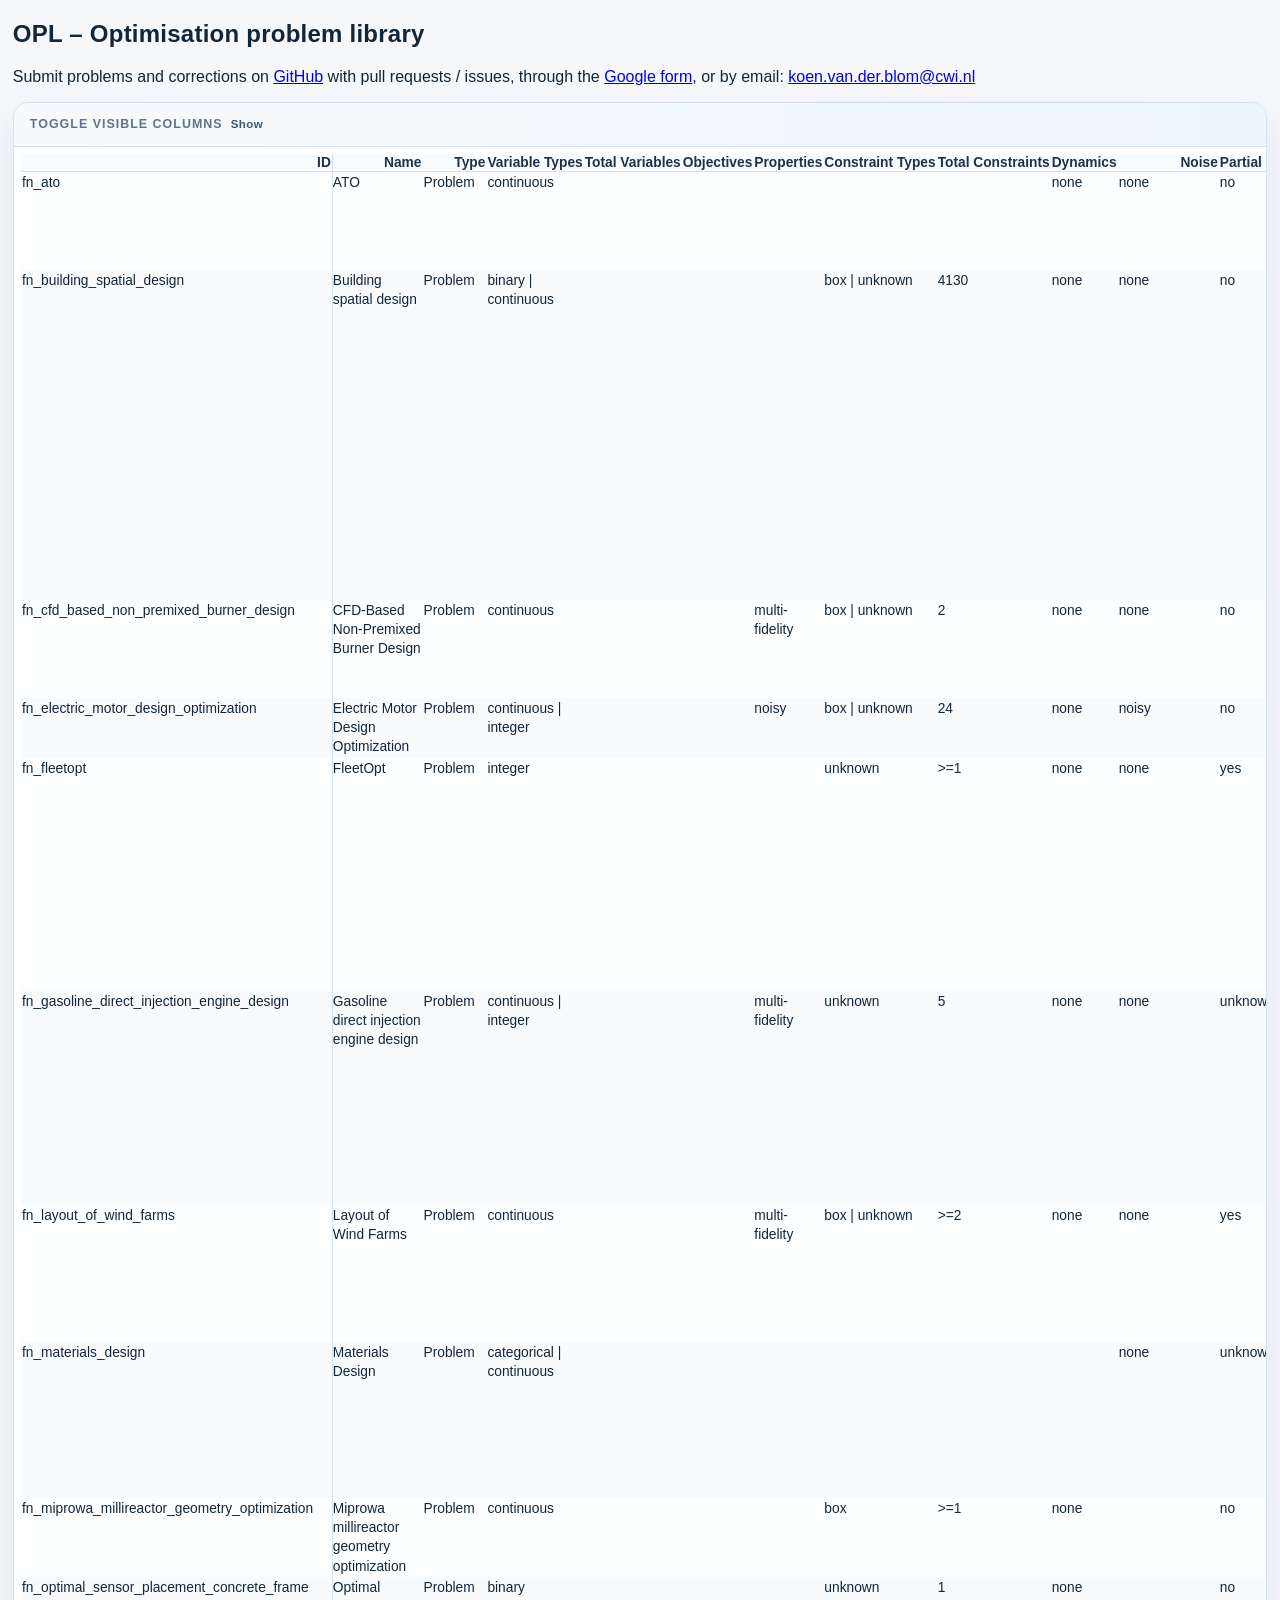
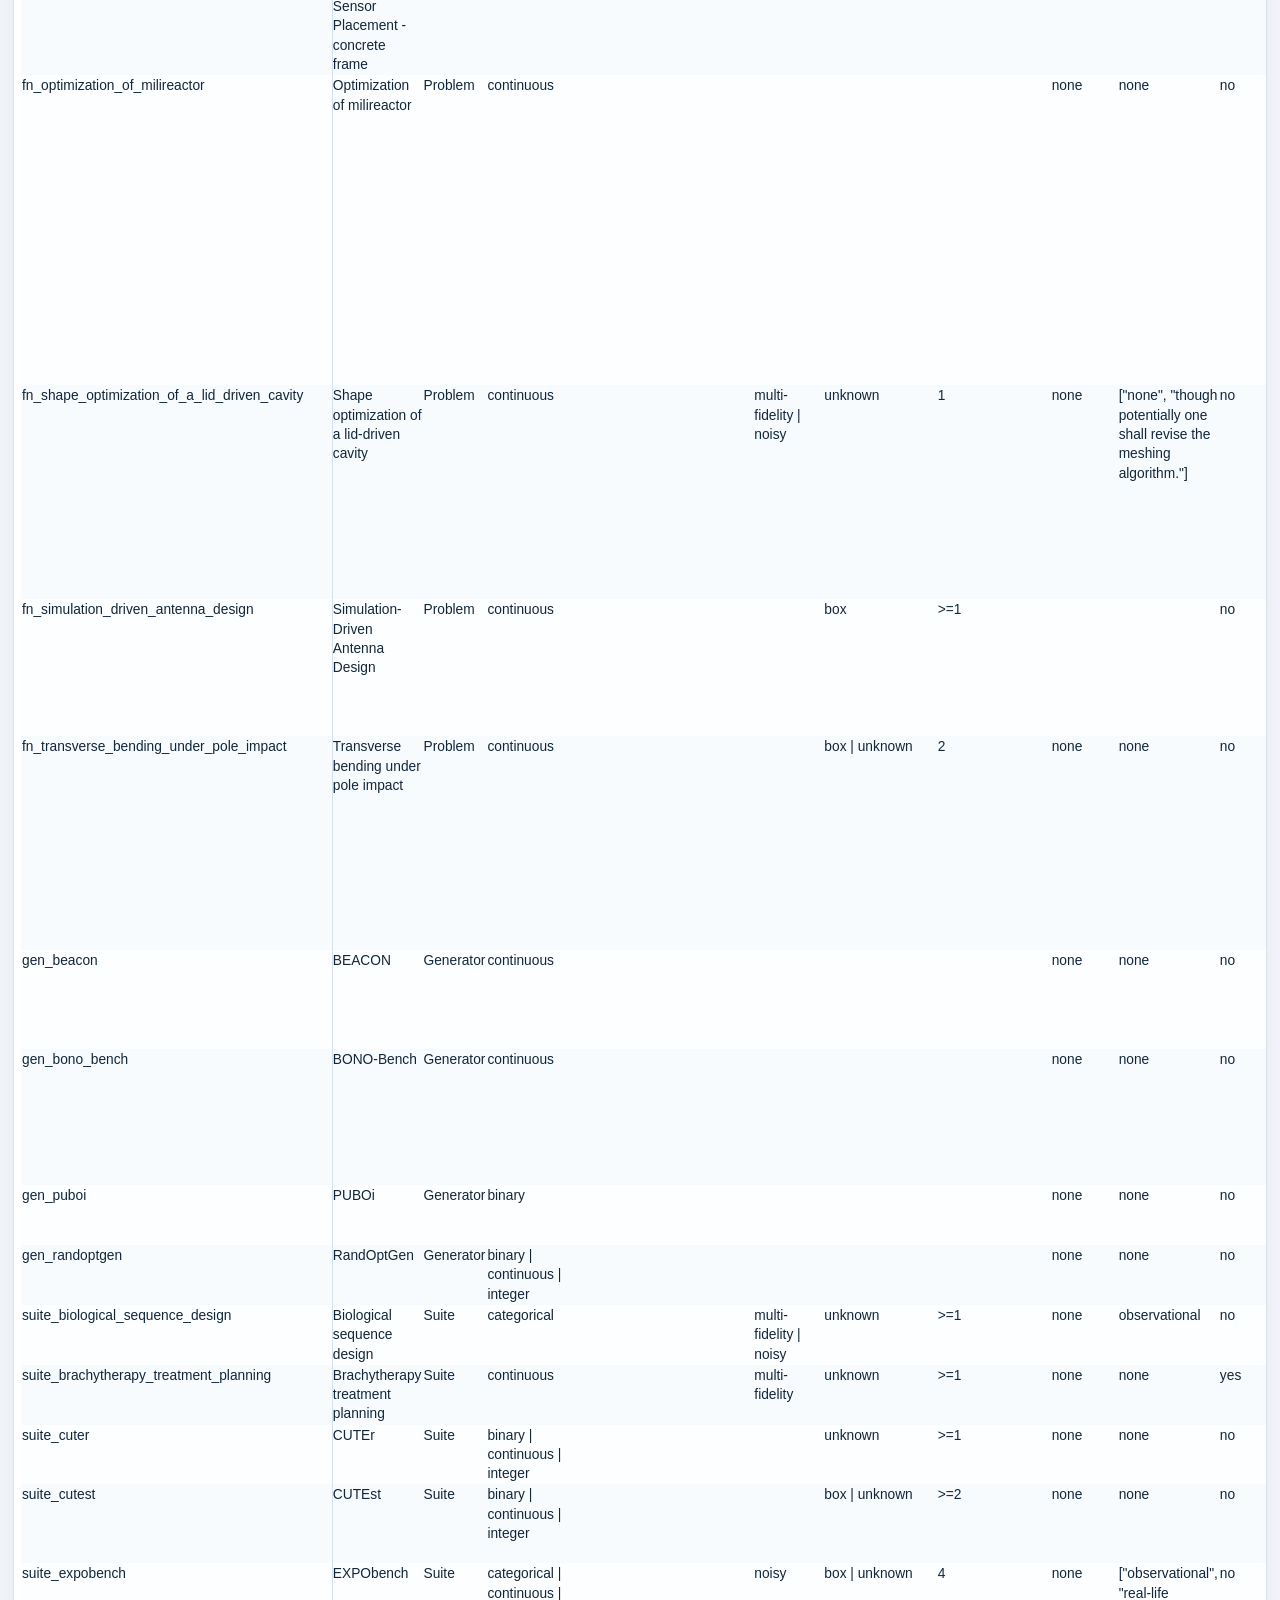
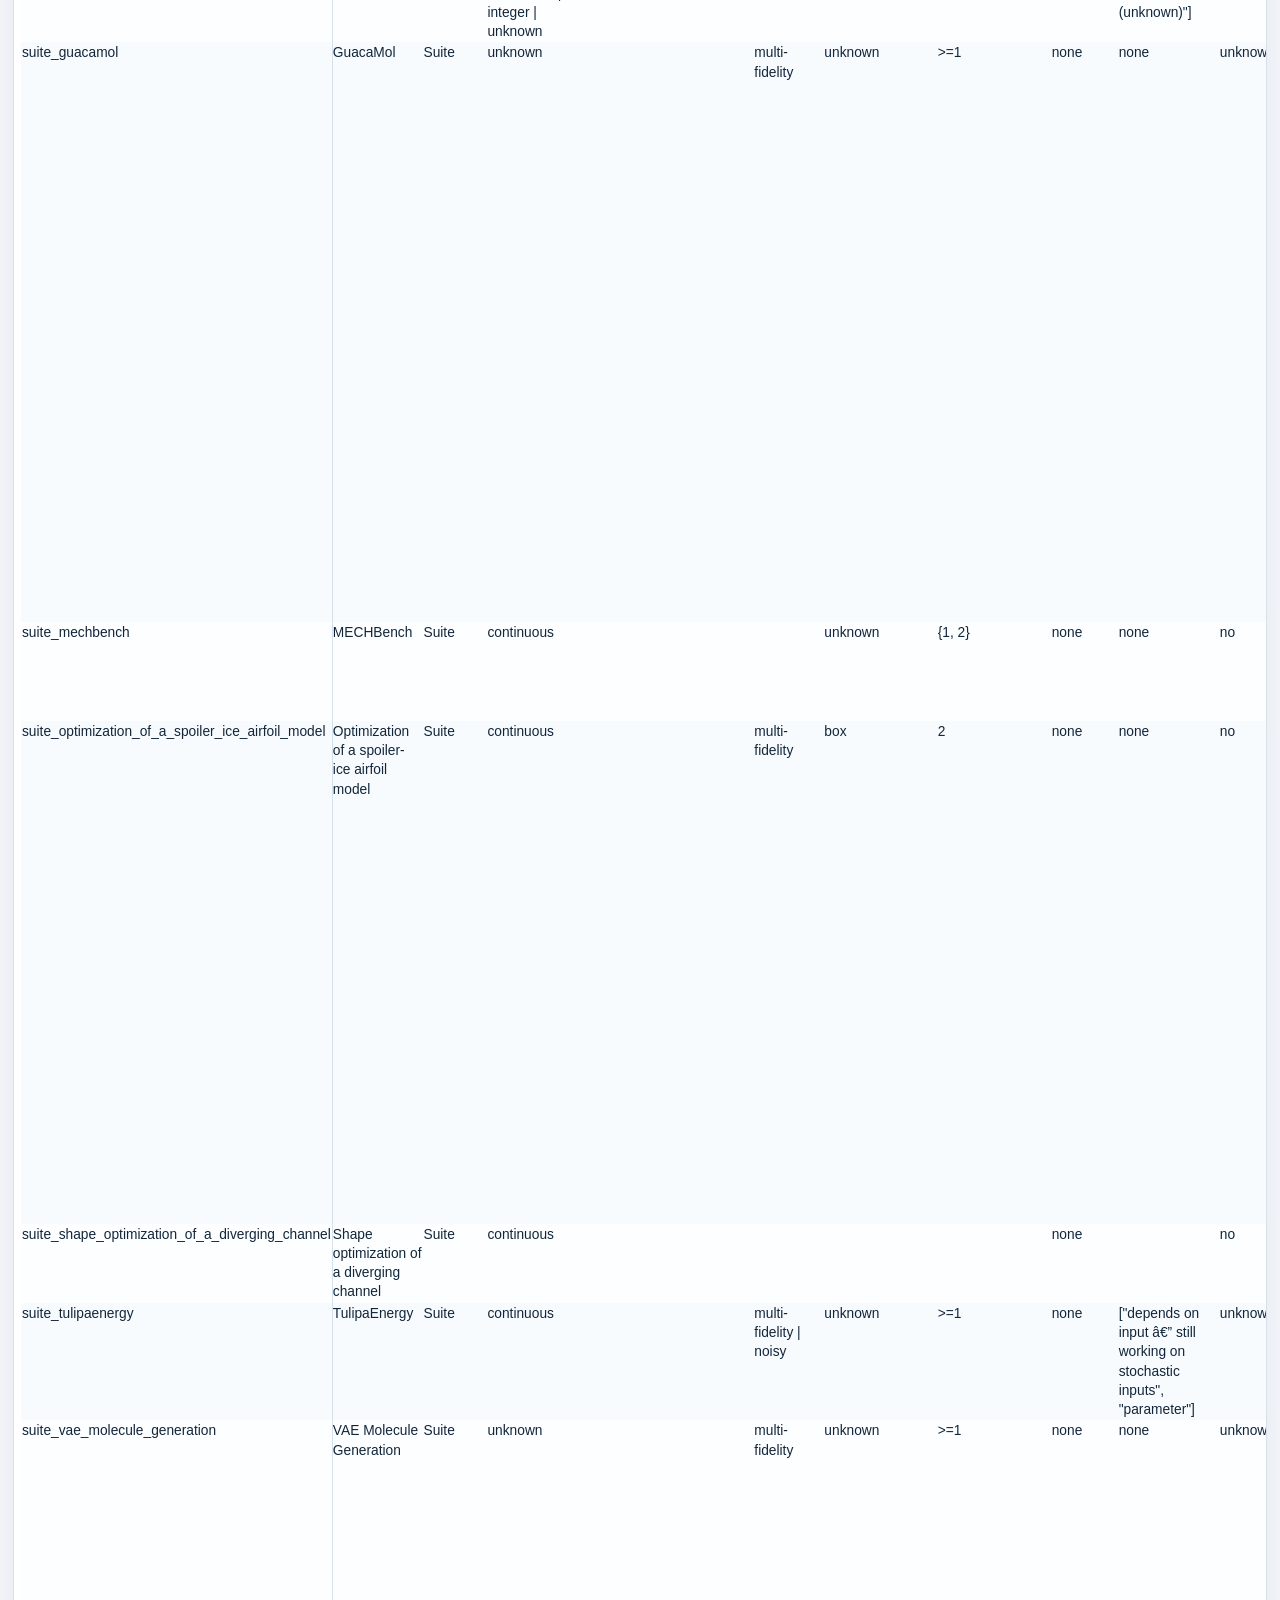
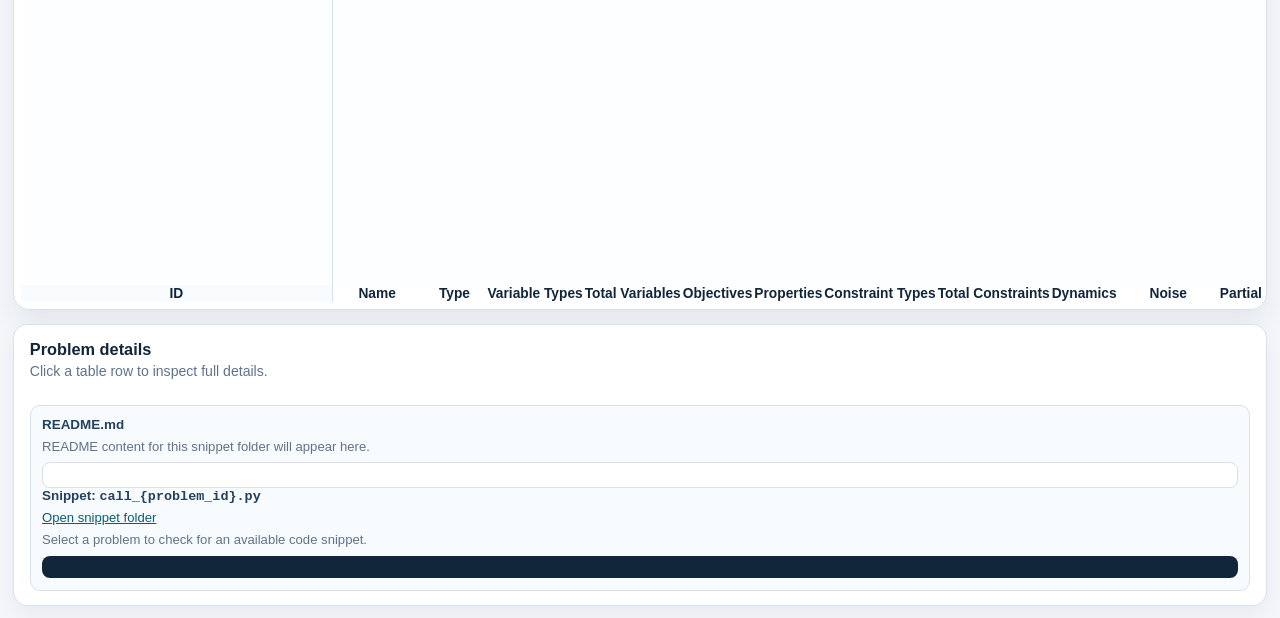
==== docs/index.html @ 95c5e818 "chore: Auto-update HTML files" ====
<!DOCTYPE html>
<html>
<head>
<link href="https://cdn.datatables.net/2.3.2/css/dataTables.dataTables.min.css" rel="stylesheet" integrity="sha384-gC2LYLqCExndkNE9hTLhmEXvk8ZgIf42nRengHFbC9uaws2Ho0TW+ENGe4w15AHy" crossorigin="anonymous">
<link rel="stylesheet" href="table_styles.css">

<script src="https://code.jquery.com/jquery-3.7.0.min.js" integrity="sha384-NXgwF8Kv9SSAr+jemKKcbvQsz+teULH/a5UNJvZc6kP47hZgl62M1vGnw6gHQhb1" crossorigin="anonymous"></script>
<script src="https://cdn.datatables.net/2.3.2/js/dataTables.min.js" integrity="sha384-RZEqG156bBQSxYY9lwjUz/nKVkqYj/QNK9dEjjyJ/EVTO7ndWwk6ZWEkvaKdRm/U" crossorigin="anonymous"></script>

<style>
    thead input {
        width: 100%;
        padding: 3px;
        box-sizing: border-box;
    }
</style>

</head>

<body>

<h2>OPL &ndash; Optimisation problem library</h2>

<p>
Submit problems and corrections on <a target="_blank" href="https://github.com/OpenOptimizationOrg/OPL/">GitHub</a> with pull requests / issues, through the <a target="_blank" href="https://docs.google.com/forms/d/e/1FAIpQLSehQp24AuFAH2j9jizDhq8K_BYgNGMKXWTMu6s-2RwEJrK59Q/viewform">Google form</a>, or by email: <a href="mailto:koen.van.der.blom@cwi.nl" itemprop="email">koen.van.der.blom@cwi.nl</a>
</p>
<section class="table-shell">
    <div class="table-toolbar">
        <details class="column-toolbar-disclosure">
            <summary class="toolbar-title">Toggle Visible Columns</summary>
            <div class="toolbar-actions">
                <button type="button" class="toolbar-btn" id="show-all-columns">Show all</button>
                <button type="button" class="toolbar-btn" id="hide-all-columns">Hide all</button>
            </div>
            <div class="column-controls">
                <label class="column-chip"><input class="col-toggle" type="checkbox" data-column="0"><span>ID</span></label><label class="column-chip"><input class="col-toggle" type="checkbox" data-column="1" checked><span>Name</span></label><label class="column-chip"><input class="col-toggle" type="checkbox" data-column="2" checked><span>Type</span></label><label class="column-chip"><input class="col-toggle" type="checkbox" data-column="3" checked><span>Variable Types</span></label><label class="column-chip"><input class="col-toggle" type="checkbox" data-column="4" checked><span>Total Variables</span></label><label class="column-chip"><input class="col-toggle" type="checkbox" data-column="5" checked><span>Objectives</span></label><label class="column-chip"><input class="col-toggle" type="checkbox" data-column="6" checked><span>Properties</span></label><label class="column-chip"><input class="col-toggle" type="checkbox" data-column="7" checked><span>Constraint Types</span></label><label class="column-chip"><input class="col-toggle" type="checkbox" data-column="8" checked><span>Total Constraints</span></label><label class="column-chip"><input class="col-toggle" type="checkbox" data-column="9" checked><span>Dynamics</span></label><label class="column-chip"><input class="col-toggle" type="checkbox" data-column="10" checked><span>Noise</span></label><label class="column-chip"><input class="col-toggle" type="checkbox" data-column="11" checked><span>Partial Evaluations</span></label><label class="column-chip"><input class="col-toggle" type="checkbox" data-column="12" checked><span>Independent Objectives</span></label><label class="column-chip"><input class="col-toggle" type="checkbox" data-column="13" checked><span>Fidelity Levels</span></label><label class="column-chip"><input class="col-toggle" type="checkbox" data-column="14"><span>Full Name</span></label><label class="column-chip"><input class="col-toggle" type="checkbox" data-column="15"><span>Description</span></label><label class="column-chip"><input class="col-toggle" type="checkbox" data-column="16"><span>Tags</span></label><label class="column-chip"><input class="col-toggle" type="checkbox" data-column="17"><span>References</span></label><label class="column-chip"><input class="col-toggle" type="checkbox" data-column="18"><span>Implementations</span></label><label class="column-chip"><input class="col-toggle" type="checkbox" data-column="19"><span>Modality</span></label><label class="column-chip"><input class="col-toggle" type="checkbox" data-column="20"><span>Evaluation Time</span></label><label class="column-chip"><input class="col-toggle" type="checkbox" data-column="21"><span>Examples</span></label><label class="column-chip"><input class="col-toggle" type="checkbox" data-column="22"><span>Source</span></label><label class="column-chip"><input class="col-toggle" type="checkbox" data-column="23"><span>Binary Vars</span></label><label class="column-chip"><input class="col-toggle" type="checkbox" data-column="24"><span>Categorical Vars</span></label><label class="column-chip"><input class="col-toggle" type="checkbox" data-column="25"><span>Continuous Vars</span></label><label class="column-chip"><input class="col-toggle" type="checkbox" data-column="26"><span>Integer Vars</span></label><label class="column-chip"><input class="col-toggle" type="checkbox" data-column="27"><span>Implementation Names</span></label><label class="column-chip"><input class="col-toggle" type="checkbox" data-column="28"><span>Implementation Languages</span></label><label class="column-chip"><input class="col-toggle" type="checkbox" data-column="29"><span>Implementation Evaluation Times</span></label><label class="column-chip"><input class="col-toggle" type="checkbox" data-column="30"><span>Implementation Links</span></label><label class="column-chip"><input class="col-toggle" type="checkbox" data-column="31"><span>Implementation Descriptions</span></label><label class="column-chip"><input class="col-toggle" type="checkbox" data-column="32"><span>Implementation Requirements</span></label><label class="column-chip"><input class="col-toggle" type="checkbox" data-column="33"><span>Hard Box Constraints</span></label><label class="column-chip"><input class="col-toggle" type="checkbox" data-column="34"><span>Soft Box Constraints</span></label><label class="column-chip"><input class="col-toggle" type="checkbox" data-column="35"><span>Hard Linear Constraints</span></label><label class="column-chip"><input class="col-toggle" type="checkbox" data-column="36"><span>Soft Linear Constraints</span></label><label class="column-chip"><input class="col-toggle" type="checkbox" data-column="37"><span>Hard Function Constraints</span></label><label class="column-chip"><input class="col-toggle" type="checkbox" data-column="38"><span>Soft Function Constraints</span></label>
            </div>
        </details>
    </div>
    <div class="table-wrap">
        <table class="dataframe display compact display styled-table" id="problems">
  <thead>
    <tr style="text-align: right;">
      <th>ID</th>
      <th>Name</th>
      <th>Type</th>
      <th>Variable Types</th>
      <th>Total Variables</th>
      <th>Objectives</th>
      <th>Properties</th>
      <th>Constraint Types</th>
      <th>Total Constraints</th>
      <th>Dynamics</th>
      <th>Noise</th>
      <th>Partial Evaluations</th>
      <th>Independent Objectives</th>
      <th>Fidelity Levels</th>
      <th>Full Name</th>
      <th>Description</th>
      <th>Tags</th>
      <th>References</th>
      <th>Implementations</th>
      <th>Modality</th>
      <th>Evaluation Time</th>
      <th>Examples</th>
      <th>Source</th>
      <th>Binary Vars</th>
      <th>Categorical Vars</th>
      <th>Continuous Vars</th>
      <th>Integer Vars</th>
      <th>Implementation Names</th>
      <th>Implementation Languages</th>
      <th>Implementation Evaluation Times</th>
      <th>Implementation Links</th>
      <th>Implementation Descriptions</th>
      <th>Implementation Requirements</th>
      <th>Hard Box Constraints</th>
      <th>Soft Box Constraints</th>
      <th>Hard Linear Constraints</th>
      <th>Soft Linear Constraints</th>
      <th>Hard Function Constraints</th>
      <th>Soft Function Constraints</th>
    </tr>
  </thead>
  <tbody>
    <tr data-problem-id="fn_ato">
      <td>fn_ato</td>
      <td>ATO</td>
      <td>Problem</td>
      <td>continuous</td>
      <td></td>
      <td></td>
      <td></td>
      <td></td>
      <td></td>
      <td>none</td>
      <td>none</td>
      <td>no</td>
      <td></td>
      <td>1</td>
      <td></td>
      <td>Parameters of the Modules of the Automatic Train Operation should be optimized. The parameters are continuous with different ranges. There are two objectives (minimizing energy consumption, minimizing driving duration.</td>
      <td></td>
      <td></td>
      <td></td>
      <td>unimodal</td>
      <td></td>
      <td></td>
      <td>real-world</td>
      <td></td>
      <td></td>
      <td></td>
      <td></td>
      <td></td>
      <td></td>
      <td></td>
      <td></td>
      <td></td>
      <td></td>
      <td></td>
      <td></td>
      <td></td>
      <td></td>
      <td></td>
      <td></td>
    </tr>
    <tr data-problem-id="fn_building_spatial_design">
      <td>fn_building_spatial_design</td>
      <td>Building spatial design</td>
      <td>Problem</td>
      <td>binary | continuous</td>
      <td></td>
      <td></td>
      <td></td>
      <td>box | unknown</td>
      <td>4130</td>
      <td>none</td>
      <td>none</td>
      <td>no</td>
      <td></td>
      <td>1</td>
      <td>Building spatial design</td>
      <td>Optimise the spatial layout of a building to: minimise energy consumption for climate control, and minimise the strain on the structure</td>
      <td></td>
      <td>Building spatial design, <a href="https://hdl.handle.net/1887/81789">https://hdl.handle.net/1887/81789</a></td>
      <td>impl_building_spatial_design</td>
      <td></td>
      <td>["Roughly 1 second per evaluation for the smallest considered design", "and roughly 40 seconds for the larger designs we considered. (Even the larger designs we considered are still relatively small for the considered problem.)"]</td>
      <td></td>
      <td>real-world</td>
      <td></td>
      <td></td>
      <td></td>
      <td></td>
      <td>Building spatial design</td>
      <td>C++</td>
      <td>{'Roughly 1 second per evaluation for the smallest considered design', 'and roughly 40 seconds for the larger designs we considered. (Even the larger designs we considered are still relatively small for the considered problem.)'}</td>
      <td><a href="https://github.com/TUe-excellent-buildings/BSO-toolbox">https://github.com/TUe-excellent-buildings/BSO-toolbox</a></td>
      <td>Optimise the spatial layout of a building to: minimise energy consumption for climate control, and minimise the strain on the structure</td>
      <td></td>
      <td>2065</td>
      <td></td>
      <td></td>
      <td></td>
      <td></td>
      <td></td>
    </tr>
    <tr data-problem-id="fn_cfd_based_non_premixed_burner_design">
      <td>fn_cfd_based_non_premixed_burner_design</td>
      <td>CFD-Based Non-Premixed Burner Design</td>
      <td>Problem</td>
      <td>continuous</td>
      <td></td>
      <td></td>
      <td>multi-fidelity</td>
      <td>box | unknown</td>
      <td>2</td>
      <td>none</td>
      <td>none</td>
      <td>no</td>
      <td>no</td>
      <td>[1, 2]</td>
      <td>CFD-Based Non-Premixed Burner Design</td>
      <td>Change the length and width of a combustor optimizing the combustion efficiency but keeping NOx emissions constrained.</td>
      <td></td>
      <td>P. S. Lima, P. R. S. dos Reis, A. Á. B. Santos, E. A. del R. Chanona, and I. B. dos R. Nogueira, “Multi-fidelity Bayesian Optimization Framework for CFD-Based Non-Premixed Burner Design,” Nov. 28, 2025, arXiv: arXiv:2511.23140. doi: 10.48550/arXiv.2511.23140.</td>
      <td>impl_cfd_based_non_premixed_burner_design</td>
      <td></td>
      <td>35-40 minutes</td>
      <td></td>
      <td>real-world</td>
      <td></td>
      <td></td>
      <td></td>
      <td></td>
      <td>CFD-Based Non-Premixed Burner Design</td>
      <td>Python, Authors disclose using optimizer in Python, but the physical model happens in a simulation pipeline in FLUENT</td>
      <td>{'35-40 minutes'}</td>
      <td></td>
      <td>Change the length and width of a combustor optimizing the combustion efficiency but keeping NOx emissions constrained.</td>
      <td></td>
      <td></td>
      <td>1</td>
      <td></td>
      <td></td>
      <td></td>
      <td></td>
    </tr>
    <tr data-problem-id="fn_electric_motor_design_optimization">
      <td>fn_electric_motor_design_optimization</td>
      <td>Electric Motor Design Optimization</td>
      <td>Problem</td>
      <td>continuous | integer</td>
      <td></td>
      <td></td>
      <td>noisy</td>
      <td>box | unknown</td>
      <td>24</td>
      <td>none</td>
      <td>noisy</td>
      <td>no</td>
      <td></td>
      <td>1</td>
      <td>Electric Motor Design Optimization</td>
      <td>The goal is to find a design of a synchronous electric motor for power steering systems that minimizes costs and satisfies all constraints.</td>
      <td>form-submission</td>
      <td>Electric Motor Design Optimization, <a href="https://dis.ijs.si/tea/Publications/Tusar23Multistep.pdf">https://dis.ijs.si/tea/Publications/Tusar23Multistep.pdf</a></td>
      <td>impl_electric_motor_design_optimization</td>
      <td>constraints are multimodal</td>
      <td>8 minutes</td>
      <td></td>
      <td>real-world</td>
      <td></td>
      <td></td>
      <td></td>
      <td></td>
      <td>Electric Motor Design Optimization</td>
      <td>Python</td>
      <td>{'8 minutes'}</td>
      <td></td>
      <td>The goal is to find a design of a synchronous electric motor for power steering systems that minimizes costs and satisfies all constraints.</td>
      <td></td>
      <td>12</td>
      <td>12</td>
      <td></td>
      <td></td>
      <td></td>
      <td></td>
    </tr>
    <tr data-problem-id="fn_fleetopt">
      <td>fn_fleetopt</td>
      <td>FleetOpt</td>
      <td>Problem</td>
      <td>integer</td>
      <td></td>
      <td></td>
      <td></td>
      <td>unknown</td>
      <td>>=1</td>
      <td>none</td>
      <td>none</td>
      <td>yes</td>
      <td></td>
      <td>1</td>
      <td></td>
      <td>Healthcare organisation in the UK provided data about their current fleet of vehicles to conduct non-emergency heathcare trips in the Argyll and Bute region of Scotland, UK. They also provided historical data about the trips the vehicles took and about the bases which the vehicles return to. The aim is to reduce the existing fleet of vehicles while still ensuring all trips can be covered. Moving a vehicle from one base to another to help cover trips is OK as long as the original base can still cover its trips. Link to paper with more details: <a href="https://dl.acm.org/doi/abs/10.1145/3638530.3664137">https://dl.acm.org/doi/abs/10.1145/3638530.3664137</a></td>
      <td></td>
      <td></td>
      <td>impl_fleetopt</td>
      <td></td>
      <td>[]</td>
      <td></td>
      <td>real-world</td>
      <td></td>
      <td></td>
      <td></td>
      <td></td>
      <td>FleetOpt</td>
      <td></td>
      <td></td>
      <td></td>
      <td>Healthcare organisation in the UK provided data about their current fleet of vehicles to conduct non-emergency heathcare trips in the Argyll and Bute region of Scotland, UK. They also provided historical data about the trips the vehicles took and about the bases which the vehicles return to. The aim is to reduce the existing fleet of vehicles while still ensuring all trips can be covered. Moving a vehicle from one base to another to help cover trips is OK as long as the original base can still cover its trips. Link to paper with more details: <a href="https://dl.acm.org/doi/abs/10.1145/3638530.3664137">https://dl.acm.org/doi/abs/10.1145/3638530.3664137</a></td>
      <td>Not public: was done for real client with their private data</td>
      <td></td>
      <td></td>
      <td></td>
      <td></td>
      <td></td>
      <td></td>
    </tr>
    <tr data-problem-id="fn_gasoline_direct_injection_engine_design">
      <td>fn_gasoline_direct_injection_engine_design</td>
      <td>Gasoline direct injection engine design</td>
      <td>Problem</td>
      <td>continuous | integer</td>
      <td></td>
      <td></td>
      <td>multi-fidelity</td>
      <td>unknown</td>
      <td>5</td>
      <td>none</td>
      <td>none</td>
      <td>unknown</td>
      <td></td>
      <td>[1, 2]</td>
      <td></td>
      <td>A multi-objective optimization problem seeking to minimize fuel consumption and NOx emissions over a two-minute dynamic duty cycle, subject to five constraints (turbine inlet temperature, number of knock occurrences, peak cylinder pressure, peak cylinder pressure rise, total work). Seven decision variables are defined: four define the hardware choices of cylinder compression ratio, turbo machinery and EGR cooler sizing; three relate to control variables that parameterise the engine control logic.</td>
      <td></td>
      <td></td>
      <td>impl_gasoline_direct_injection_engine_design</td>
      <td></td>
      <td>[]</td>
      <td></td>
      <td>real-world</td>
      <td></td>
      <td></td>
      <td></td>
      <td></td>
      <td>Gasoline direct injection engine design</td>
      <td>Matlab Simulink and Wave RT co-simulation</td>
      <td></td>
      <td><a href="https://doi.org/10.1016/j.ejor.2022.08.032">https://doi.org/10.1016/j.ejor.2022.08.032</a></td>
      <td>A multi-objective optimization problem seeking to minimize fuel consumption and NOx emissions over a two-minute dynamic duty cycle, subject to five constraints (turbine inlet temperature, number of knock occurrences, peak cylinder pressure, peak cylinder pressure rise, total work). Seven decision variables are defined: four define the hardware choices of cylinder compression ratio, turbo machinery and EGR cooler sizing; three relate to control variables that parameterise the engine control logic.</td>
      <td></td>
      <td></td>
      <td></td>
      <td></td>
      <td></td>
      <td></td>
      <td></td>
    </tr>
    <tr data-problem-id="fn_layout_of_wind_farms">
      <td>fn_layout_of_wind_farms</td>
      <td>Layout of Wind Farms</td>
      <td>Problem</td>
      <td>continuous</td>
      <td></td>
      <td></td>
      <td>multi-fidelity</td>
      <td>box | unknown</td>
      <td>>=2</td>
      <td>none</td>
      <td>none</td>
      <td>yes</td>
      <td></td>
      <td>[1, 2]</td>
      <td></td>
      <td>Optimizing a Wind Farm Layout: Input variables are coordinates of the turbines (box-constraints). Constraint that they don't overlap (hard constraint). Optimize the overall power output from all wind turbines and with different wind states. Use a simulation to evaluate a layout. It is expensive approx. 70 CPU hours.</td>
      <td></td>
      <td>Layout of Wind Farms, <a href="https://arxiv.org/abs/2302.01071">https://arxiv.org/abs/2302.01071</a></td>
      <td>impl_layout_of_wind_farms</td>
      <td>multimodal</td>
      <td>70 CPU hours</td>
      <td></td>
      <td>real-world</td>
      <td></td>
      <td></td>
      <td></td>
      <td></td>
      <td>Layout of Wind Farms</td>
      <td></td>
      <td>{'70 CPU hours'}</td>
      <td></td>
      <td>Optimizing a Wind Farm Layout: Input variables are coordinates of the turbines (box-constraints). Constraint that they don't overlap (hard constraint). Optimize the overall power output from all wind turbines and with different wind states. Use a simulation to evaluate a layout. It is expensive approx. 70 CPU hours.</td>
      <td></td>
      <td>>=1</td>
      <td></td>
      <td></td>
      <td></td>
      <td></td>
      <td></td>
    </tr>
    <tr data-problem-id="fn_materials_design">
      <td>fn_materials_design</td>
      <td>Materials Design</td>
      <td>Problem</td>
      <td>categorical | continuous</td>
      <td></td>
      <td></td>
      <td></td>
      <td></td>
      <td></td>
      <td></td>
      <td>none</td>
      <td>unknown</td>
      <td>unknown</td>
      <td>1</td>
      <td></td>
      <td>Materials Design Optimization: Select appropriate material and microstructure optimization for optimizing the light absorbing of a quasi-random solar cell. Maximize light absorption by balancing the competing processes of light reflection and scattering.Choose from 5 materials. Another material design problem can be found here: <a href="https://github.com/clancyLab/NCM2018">https://github.com/clancyLab/NCM2018</a></td>
      <td></td>
      <td>Materials Design, <a href="https://www.nature.com/articles/s41598-020-60652-9">https://www.nature.com/articles/s41598-020-60652-9</a></td>
      <td>impl_materials_design</td>
      <td></td>
      <td>expensive simulation</td>
      <td></td>
      <td>real-world</td>
      <td></td>
      <td></td>
      <td></td>
      <td></td>
      <td>Materials Design</td>
      <td></td>
      <td>{'expensive simulation'}</td>
      <td></td>
      <td>Materials Design Optimization: Select appropriate material and microstructure optimization for optimizing the light absorbing of a quasi-random solar cell. Maximize light absorption by balancing the competing processes of light reflection and scattering.Choose from 5 materials. Another material design problem can be found here: <a href="https://github.com/clancyLab/NCM2018">https://github.com/clancyLab/NCM2018</a></td>
      <td></td>
      <td></td>
      <td></td>
      <td></td>
      <td></td>
      <td></td>
      <td></td>
    </tr>
    <tr data-problem-id="fn_miprowa_millireactor_geometry_optimization">
      <td>fn_miprowa_millireactor_geometry_optimization</td>
      <td>Miprowa millireactor geometry optimization</td>
      <td>Problem</td>
      <td>continuous</td>
      <td></td>
      <td></td>
      <td></td>
      <td>box</td>
      <td>>=1</td>
      <td>none</td>
      <td></td>
      <td>no</td>
      <td>unknown</td>
      <td></td>
      <td>Miprowa millireactor design optimization</td>
      <td>Optimizing the design of the mulireactor to achieve minimal stagnating flow and mixing variance</td>
      <td></td>
      <td>Begall, M. J., Schweidtmann, A. M., Mhamdi, A., & Mitsos, A. (2023). Geometry optimization of a continuous millireactor via CFD and Bayesian optimization. Computers & chemical engineering, 171, 108140.</td>
      <td>impl_miprowa_millireactor_geometry_optimization</td>
      <td></td>
      <td>6.5 hours</td>
      <td></td>
      <td>real-world</td>
      <td></td>
      <td></td>
      <td></td>
      <td></td>
      <td>Miprowa millireactor geometry optimization</td>
      <td></td>
      <td>{'6.5 hours'}</td>
      <td></td>
      <td>Optimizing the design of the mulireactor to achieve minimal stagnating flow and mixing variance</td>
      <td></td>
      <td>>=1</td>
      <td>>=1</td>
      <td></td>
      <td></td>
      <td></td>
      <td></td>
    </tr>
    <tr data-problem-id="fn_optimal_sensor_placement_concrete_frame">
      <td>fn_optimal_sensor_placement_concrete_frame</td>
      <td>Optimal Sensor Placement - concrete frame</td>
      <td>Problem</td>
      <td>binary</td>
      <td></td>
      <td></td>
      <td></td>
      <td>unknown</td>
      <td>1</td>
      <td>none</td>
      <td></td>
      <td>no</td>
      <td>no</td>
      <td>1</td>
      <td>Optimal sensor placement for structural damage segmentation</td>
      <td>Select sensor locations from a set of options. Here, the goal is to optimize structural damage prediction (but can be arbitrary)</td>
      <td>form-submission</td>
      <td>Sajedi, S., & Liang, X. (2022). Deep generative Bayesian optimization for sensor placement in structural health monitoring. Computer‐Aided Civil and Infrastructure Engineering, 37(9), 1109-1127.</td>
      <td>impl_optimal_sensor_placement_concrete_frame</td>
      <td></td>
      <td>minutes to hours</td>
      <td></td>
      <td>artificial</td>
      <td></td>
      <td></td>
      <td></td>
      <td></td>
      <td>Optimal Sensor Placement - concrete frame</td>
      <td></td>
      <td>{'minutes to hours'}</td>
      <td></td>
      <td>Select sensor locations from a set of options. Here, the goal is to optimize structural damage prediction (but can be arbitrary)</td>
      <td></td>
      <td></td>
      <td></td>
      <td></td>
      <td></td>
      <td></td>
      <td></td>
    </tr>
    <tr data-problem-id="fn_optimization_of_milireactor">
      <td>fn_optimization_of_milireactor</td>
      <td>Optimization of milireactor</td>
      <td>Problem</td>
      <td>continuous</td>
      <td></td>
      <td></td>
      <td></td>
      <td></td>
      <td></td>
      <td>none</td>
      <td>none</td>
      <td>no</td>
      <td>no</td>
      <td></td>
      <td>Optimization of milireactor</td>
      <td>Polymerization processes in the (specialty) chemical industry increasingly rely on continuous flow processing. Continuous polymerization reactors are promising, because their large surface to volume ratio allows for faster heat removal and better temperature control than batch reactors. Furthermore, this ratio can be kept constant during scaleup, reducing the need for pilot stages making it easier to go from lab- to production scale. However, continuous polymerization reactors, especially milli-scale reactors with internal mixing elements, can be highly complex devices, which can be difficult to characterize experimentally, as many of their properties are not readily available via measurements. Additionally, their small size renders them especially prone to fouling</td>
      <td></td>
      <td>M. J. Begall, A. M. Schweidtmann, A. Mhamdi, and A. Mitsos, “Geometry optimization of a continuous millireactor via CFD and Bayesian optimization,” Computers & Chemical Engineering, vol. 171, p. 108140, Mar. 2023, doi: 10.1016/j.compchemeng.2023.108140.</td>
      <td>impl_optimization_of_milireactor</td>
      <td></td>
      <td>6.6 hours</td>
      <td></td>
      <td>real-world</td>
      <td></td>
      <td></td>
      <td></td>
      <td></td>
      <td>Optimization of milireactor</td>
      <td>COMSOL (It's suspected the authors used MATLAB)</td>
      <td>{'6.6 hours'}</td>
      <td></td>
      <td>Polymerization processes in the (specialty) chemical industry increasingly rely on continuous flow processing. Continuous polymerization reactors are promising, because their large surface to volume ratio allows for faster heat removal and better temperature control than batch reactors. Furthermore, this ratio can be kept constant during scaleup, reducing the need for pilot stages making it easier to go from lab- to production scale. However, continuous polymerization reactors, especially milli-scale reactors with internal mixing elements, can be highly complex devices, which can be difficult to characterize experimentally, as many of their properties are not readily available via measurements. Additionally, their small size renders them especially prone to fouling</td>
      <td></td>
      <td></td>
      <td></td>
      <td></td>
      <td></td>
      <td></td>
      <td></td>
    </tr>
    <tr data-problem-id="fn_shape_optimization_of_a_lid_driven_cavity">
      <td>fn_shape_optimization_of_a_lid_driven_cavity</td>
      <td>Shape optimization of a lid-driven cavity</td>
      <td>Problem</td>
      <td>continuous</td>
      <td></td>
      <td></td>
      <td>multi-fidelity | noisy</td>
      <td>unknown</td>
      <td>1</td>
      <td>none</td>
      <td>["none", "though potentially one shall revise the meshing algorithm."]</td>
      <td>no</td>
      <td>no</td>
      <td>[1, 2]</td>
      <td></td>
      <td>"Consider an incompressible two-dimensional cavity flow, where all walls are at rest except the upper wall (lid) which moves with the constant velocity U0 in the positive horizontal direction, x. The aim is to optimize the shape of the left and right walls so that the energy dissipation is either minimized or maximized with the constraint of keeping the total volume of the fluid confined in the cavity fixed and also retain the length and position of the upper and lower walls. Therefore, the objective is to find the wall shape which either minimizes or maximizes"</td>
      <td>form-submission</td>
      <td></td>
      <td>impl_shape_optimization_of_a_lid_driven_cavity</td>
      <td></td>
      <td>[]</td>
      <td></td>
      <td>real-world</td>
      <td></td>
      <td></td>
      <td></td>
      <td></td>
      <td>Shape optimization of a lid-driven cavity</td>
      <td>Physical Model: Nek500; CFD Solver: OpenFOAM (Not disclosed the coupling, but could be Python)</td>
      <td></td>
      <td></td>
      <td>"Consider an incompressible two-dimensional cavity flow, where all walls are at rest except the upper wall (lid) which moves with the constant velocity U0 in the positive horizontal direction, x. The aim is to optimize the shape of the left and right walls so that the energy dissipation is either minimized or maximized with the constraint of keeping the total volume of the fluid confined in the cavity fixed and also retain the length and position of the upper and lower walls. Therefore, the objective is to find the wall shape which either minimizes or maximizes"</td>
      <td></td>
      <td></td>
      <td></td>
      <td></td>
      <td></td>
      <td></td>
      <td></td>
    </tr>
    <tr data-problem-id="fn_simulation_driven_antenna_design">
      <td>fn_simulation_driven_antenna_design</td>
      <td>Simulation-Driven Antenna Design</td>
      <td>Problem</td>
      <td>continuous</td>
      <td></td>
      <td></td>
      <td></td>
      <td>box</td>
      <td>>=1</td>
      <td></td>
      <td></td>
      <td>no</td>
      <td>unknown</td>
      <td>1</td>
      <td></td>
      <td>Simulation-Driven Antenna Design Optimization: One scalar merit function encoding the design specifications (gain, voltage standing wave ratio,..) calculated by using a high-fidelity EM simulator of the antenna under design. The decision variables are designable parameters like geometry parameters and they are box-constrained.</td>
      <td></td>
      <td>Simulation-Driven Antenna Design, <a href="https://ieeexplore.ieee.org/abstract/document/9298949">https://ieeexplore.ieee.org/abstract/document/9298949</a></td>
      <td>impl_simulation_driven_antenna_design</td>
      <td></td>
      <td>expensive</td>
      <td></td>
      <td>real-world</td>
      <td></td>
      <td></td>
      <td></td>
      <td></td>
      <td>Simulation-Driven Antenna Design</td>
      <td></td>
      <td>{'expensive'}</td>
      <td></td>
      <td>Simulation-Driven Antenna Design Optimization: One scalar merit function encoding the design specifications (gain, voltage standing wave ratio,..) calculated by using a high-fidelity EM simulator of the antenna under design. The decision variables are designable parameters like geometry parameters and they are box-constrained.</td>
      <td></td>
      <td>>=1</td>
      <td>>=1</td>
      <td></td>
      <td></td>
      <td></td>
      <td></td>
    </tr>
    <tr data-problem-id="fn_transverse_bending_under_pole_impact">
      <td>fn_transverse_bending_under_pole_impact</td>
      <td>Transverse bending under pole impact</td>
      <td>Problem</td>
      <td>continuous</td>
      <td></td>
      <td></td>
      <td></td>
      <td>box | unknown</td>
      <td>2</td>
      <td>none</td>
      <td>none</td>
      <td>no</td>
      <td></td>
      <td>1</td>
      <td></td>
      <td>A beam, simply supported at both ends, is struck laterally by a rigid pole, mimicking side-pole crash tests. The objective is to minimize intrusion, defined as the maximal dynamic displacement of the impactor before rebound, subject to a volume constraint of at most 50% of the design domain. The design is parameterized by a level-set function with 15 variables, mapped onto an LS-Dyna mesh of 1,600 eight-node solid elements with piecewise linear plasticity. Void elements are deleted from the mesh, and the out-of-plane (z) direction is fixed.</td>
      <td></td>
      <td>Transverse bending under pole impact, <a href="http://www.sciencedirect.com/science/article/pii/S0045782519300726">http://www.sciencedirect.com/science/article/pii/S0045782519300726</a></td>
      <td>impl_transverse_bending_under_pole_impact</td>
      <td></td>
      <td>2 minutes</td>
      <td></td>
      <td>real-world</td>
      <td></td>
      <td></td>
      <td></td>
      <td></td>
      <td>Transverse bending under pole impact</td>
      <td>Python</td>
      <td>{'2 minutes'}</td>
      <td></td>
      <td>A beam, simply supported at both ends, is struck laterally by a rigid pole, mimicking side-pole crash tests. The objective is to minimize intrusion, defined as the maximal dynamic displacement of the impactor before rebound, subject to a volume constraint of at most 50% of the design domain. The design is parameterized by a level-set function with 15 variables, mapped onto an LS-Dyna mesh of 1,600 eight-node solid elements with piecewise linear plasticity. Void elements are deleted from the mesh, and the out-of-plane (z) direction is fixed.</td>
      <td></td>
      <td>1</td>
      <td></td>
      <td></td>
      <td></td>
      <td></td>
      <td></td>
    </tr>
    <tr data-problem-id="gen_beacon">
      <td>gen_beacon</td>
      <td>BEACON</td>
      <td>Generator</td>
      <td>continuous</td>
      <td></td>
      <td></td>
      <td></td>
      <td></td>
      <td></td>
      <td>none</td>
      <td>none</td>
      <td>no</td>
      <td></td>
      <td>1</td>
      <td>Continuous Bi-objective Benchmark problems with Explicit Adjustable COrrelatioN control</td>
      <td>Generator for bi-objective benchmark problems with explicitly controlled correlations in continuous spaces.</td>
      <td></td>
      <td>BEACON, <a href="https://dl.acm.org/doi/10.1145/3712255.3734303">https://dl.acm.org/doi/10.1145/3712255.3734303</a></td>
      <td>impl_beacon</td>
      <td>random</td>
      <td>Negligible</td>
      <td></td>
      <td>artificial</td>
      <td></td>
      <td></td>
      <td></td>
      <td></td>
      <td>BEACON</td>
      <td>Python</td>
      <td>{'Negligible'}</td>
      <td><a href="https://github.com/Stebbet/BEACON/">https://github.com/Stebbet/BEACON/</a> | <a href="https://github.com/Stebbet/BEACON/tree/main">https://github.com/Stebbet/BEACON/tree/main</a></td>
      <td>Generator for bi-objective benchmark problems with explicitly controlled correlations in continuous spaces.</td>
      <td></td>
      <td></td>
      <td></td>
      <td></td>
      <td></td>
      <td></td>
      <td></td>
    </tr>
    <tr data-problem-id="gen_bono_bench">
      <td>gen_bono_bench</td>
      <td>BONO-Bench</td>
      <td>Generator</td>
      <td>continuous</td>
      <td></td>
      <td></td>
      <td></td>
      <td></td>
      <td></td>
      <td>none</td>
      <td>none</td>
      <td>no</td>
      <td></td>
      <td>1</td>
      <td>Bi-objective Numerical Optimization Benchmark (BONO-Bench)</td>
      <td>Bi-objective problem generator and suite with scalable continuous decision space. Features complex problem properties (different types of multimodality and challenges in decision and objective space) as well as Pareto front approximations with error guarantees for the hypervolume and exact R2 indicators.</td>
      <td></td>
      <td></td>
      <td>impl_bono_bench</td>
      <td>multimodal</td>
      <td>[]</td>
      <td></td>
      <td>artificial</td>
      <td></td>
      <td></td>
      <td></td>
      <td></td>
      <td>BONO-Bench</td>
      <td>Python</td>
      <td></td>
      <td><a href="https://github.com/schaepermeier/bonobench">https://github.com/schaepermeier/bonobench</a></td>
      <td>Bi-objective problem generator and suite with scalable continuous decision space. Features complex problem properties (different types of multimodality and challenges in decision and objective space) as well as Pareto front approximations with error guarantees for the hypervolume and exact R2 indicators.</td>
      <td></td>
      <td></td>
      <td></td>
      <td></td>
      <td></td>
      <td></td>
      <td></td>
    </tr>
    <tr data-problem-id="gen_puboi">
      <td>gen_puboi</td>
      <td>PUBOi</td>
      <td>Generator</td>
      <td>binary</td>
      <td></td>
      <td></td>
      <td></td>
      <td></td>
      <td></td>
      <td>none</td>
      <td>none</td>
      <td>no</td>
      <td></td>
      <td>1</td>
      <td>Polynomial Unconstrained Binary Optimization</td>
      <td>A benchmark in which variable importance is tunable, based on the Walsh function</td>
      <td></td>
      <td>PUBOi, <a href="https://link.springer.com/chapter/10.1007/978-3-031-04148-8_12">https://link.springer.com/chapter/10.1007/978-3-031-04148-8_12</a></td>
      <td>impl_puboi</td>
      <td></td>
      <td>[]</td>
      <td></td>
      <td>artificial</td>
      <td></td>
      <td></td>
      <td></td>
      <td></td>
      <td>PUBOi</td>
      <td>Python, C++</td>
      <td></td>
      <td><a href="https://gitlab.com/verel/pubo-importance-benchmark">https://gitlab.com/verel/pubo-importance-benchmark</a></td>
      <td>A benchmark in which variable importance is tunable, based on the Walsh function</td>
      <td></td>
      <td></td>
      <td></td>
      <td></td>
      <td></td>
      <td></td>
      <td></td>
    </tr>
    <tr data-problem-id="gen_randoptgen">
      <td>gen_randoptgen</td>
      <td>RandOptGen</td>
      <td>Generator</td>
      <td>binary | continuous | integer</td>
      <td></td>
      <td></td>
      <td></td>
      <td></td>
      <td></td>
      <td>none</td>
      <td>none</td>
      <td>no</td>
      <td></td>
      <td>1</td>
      <td>RandOptGen</td>
      <td>RandOptGen: A Unified Random Problem Generator for Single-and Multi-Objective Optimization Problems with Mixed-Variable Input Spaces</td>
      <td></td>
      <td></td>
      <td>impl_randoptgen</td>
      <td>multimodal</td>
      <td>milliseconds</td>
      <td></td>
      <td>artificial</td>
      <td></td>
      <td></td>
      <td></td>
      <td></td>
      <td>RandOptGen</td>
      <td>Python</td>
      <td>{'milliseconds'}</td>
      <td><a href="https://github.com/MALEO-research-group/RandOptGen">https://github.com/MALEO-research-group/RandOptGen</a></td>
      <td>RandOptGen: A Unified Random Problem Generator for Single-and Multi-Objective Optimization Problems with Mixed-Variable Input Spaces</td>
      <td></td>
      <td></td>
      <td></td>
      <td></td>
      <td></td>
      <td></td>
      <td></td>
    </tr>
    <tr data-problem-id="suite_biological_sequence_design">
      <td>suite_biological_sequence_design</td>
      <td>Biological sequence design</td>
      <td>Suite</td>
      <td>categorical</td>
      <td></td>
      <td></td>
      <td>multi-fidelity | noisy</td>
      <td>unknown</td>
      <td>>=1</td>
      <td>none</td>
      <td>observational</td>
      <td>no</td>
      <td>unknown</td>
      <td>[1, 2]</td>
      <td></td>
      <td>Biological sequence design</td>
      <td>form-submission</td>
      <td>Biological sequence design, <a href="https://arxiv.org/pdf/2203.12742">https://arxiv.org/pdf/2203.12742</a></td>
      <td>impl_biological_sequence_design</td>
      <td>multimodal</td>
      <td>expensive</td>
      <td></td>
      <td>real-world</td>
      <td></td>
      <td></td>
      <td></td>
      <td></td>
      <td>Biological sequence design</td>
      <td>Python</td>
      <td>{'expensive'}</td>
      <td><a href="https://github.com/samuelstanton/lambo">https://github.com/samuelstanton/lambo</a></td>
      <td>Biological sequence design</td>
      <td></td>
      <td></td>
      <td></td>
      <td></td>
      <td></td>
      <td></td>
      <td></td>
    </tr>
    <tr data-problem-id="suite_brachytherapy_treatment_planning">
      <td>suite_brachytherapy_treatment_planning</td>
      <td>Brachytherapy treatment planning</td>
      <td>Suite</td>
      <td>continuous</td>
      <td></td>
      <td></td>
      <td>multi-fidelity</td>
      <td>unknown</td>
      <td>>=1</td>
      <td>none</td>
      <td>none</td>
      <td>yes</td>
      <td></td>
      <td>[1, 2]</td>
      <td>Brachytherapy treatment planning</td>
      <td>Treatment planning for internal radiation therapy</td>
      <td></td>
      <td>Brachytherapy treatment planning, <a href="https://www.sciencedirect.com/science/article/pii/S1538472123016781">https://www.sciencedirect.com/science/article/pii/S1538472123016781</a></td>
      <td></td>
      <td>multimodal</td>
      <td></td>
      <td></td>
      <td>real-world</td>
      <td></td>
      <td></td>
      <td></td>
      <td></td>
      <td></td>
      <td></td>
      <td></td>
      <td></td>
      <td></td>
      <td></td>
      <td></td>
      <td></td>
      <td></td>
      <td></td>
      <td></td>
      <td></td>
    </tr>
    <tr data-problem-id="suite_cuter">
      <td>suite_cuter</td>
      <td>CUTEr</td>
      <td>Suite</td>
      <td>binary | continuous | integer</td>
      <td></td>
      <td></td>
      <td></td>
      <td>unknown</td>
      <td>>=1</td>
      <td>none</td>
      <td>none</td>
      <td>no</td>
      <td></td>
      <td>1</td>
      <td></td>
      <td>A constrained and unconstrained testing environment</td>
      <td></td>
      <td>CUTEr, <a href="https://dl.acm.org/doi/10.1145/962437.962439">https://dl.acm.org/doi/10.1145/962437.962439</a></td>
      <td></td>
      <td></td>
      <td></td>
      <td></td>
      <td>artificial</td>
      <td></td>
      <td></td>
      <td></td>
      <td></td>
      <td></td>
      <td></td>
      <td></td>
      <td></td>
      <td></td>
      <td></td>
      <td></td>
      <td></td>
      <td></td>
      <td></td>
      <td></td>
      <td></td>
    </tr>
    <tr data-problem-id="suite_cutest">
      <td>suite_cutest</td>
      <td>CUTEst</td>
      <td>Suite</td>
      <td>binary | continuous | integer</td>
      <td></td>
      <td></td>
      <td></td>
      <td>box | unknown</td>
      <td>>=2</td>
      <td>none</td>
      <td>none</td>
      <td>no</td>
      <td></td>
      <td>1</td>
      <td>Constrained and Unconstrained Testing Environment with safe threads</td>
      <td>The Constrained and Unconstrained Testing Environment with safe threads (CUTEst) for optimization software</td>
      <td>form-submission</td>
      <td>CUTEst, <a href="https://link.springer.com/article/10.1007/s10589-014-9687-3">https://link.springer.com/article/10.1007/s10589-014-9687-3</a></td>
      <td>impl_cutest</td>
      <td>multimodal</td>
      <td></td>
      <td></td>
      <td>artificial</td>
      <td></td>
      <td></td>
      <td></td>
      <td></td>
      <td>CUTEst</td>
      <td>Python, C++, Fortran</td>
      <td></td>
      <td><a href="https://github.com/jfowkes/pycutest">https://github.com/jfowkes/pycutest</a></td>
      <td>The Constrained and Unconstrained Testing Environment with safe threads (CUTEst) for optimization software</td>
      <td></td>
      <td></td>
      <td>>=1</td>
      <td></td>
      <td></td>
      <td></td>
      <td></td>
    </tr>
    <tr data-problem-id="suite_expobench">
      <td>suite_expobench</td>
      <td>EXPObench</td>
      <td>Suite</td>
      <td>categorical | continuous | integer | unknown</td>
      <td></td>
      <td></td>
      <td>noisy</td>
      <td>box | unknown</td>
      <td>4</td>
      <td>none</td>
      <td>["observational", "real-life (unknown)"]</td>
      <td>no</td>
      <td></td>
      <td>1</td>
      <td>EXPensive Optimization benchmark library</td>
      <td>Wind farm layout optimization, gas filter design, pipe shape optimization, hyperparameter tuning, and hospital simulation</td>
      <td></td>
      <td>EXPObench, <a href="https://doi.org/10.1016/j.asoc.2023.110744">https://doi.org/10.1016/j.asoc.2023.110744</a></td>
      <td>impl_expobench</td>
      <td></td>
      <td>2 to 80 seconds</td>
      <td></td>
      <td>real-world</td>
      <td></td>
      <td></td>
      <td></td>
      <td></td>
      <td>EXPObench</td>
      <td>Python</td>
      <td>{'2 to 80 seconds'}</td>
      <td><a href="https://github.com/AlgTUDelft/ExpensiveOptimBenchmark">https://github.com/AlgTUDelft/ExpensiveOptimBenchmark</a></td>
      <td>Wind farm layout optimization, gas filter design, pipe shape optimization, hyperparameter tuning, and hospital simulation</td>
      <td></td>
      <td>2</td>
      <td>2</td>
      <td></td>
      <td></td>
      <td></td>
      <td></td>
    </tr>
    <tr data-problem-id="suite_guacamol">
      <td>suite_guacamol</td>
      <td>GuacaMol</td>
      <td>Suite</td>
      <td>unknown</td>
      <td></td>
      <td></td>
      <td>multi-fidelity</td>
      <td>unknown</td>
      <td>>=1</td>
      <td>none</td>
      <td>none</td>
      <td>unknown</td>
      <td></td>
      <td>[1, 2]</td>
      <td>GuacaMol: Benchmarking Models for de Novo Molecular Design</td>
      <td>De novo molecular design is a computational technique to generate novel compounds with desirable property profiles from scratch. It complements virtual screening, where large virtual compound libraries are pregenerated, stored, and then subsequently ranked on demand. Virtual screening is particularly useful when the virtual compounds are readily available (commercially, or in in-house screening collections), or easy to synthesize. Data sets sized on the order of 10^13 can be routinely screened under current computational constraints. However, this is only a tiny fraction of drug-like chemical space, which has an estimated size anywhere between 10^24 and 10^60 possible structures. This number might be even larger considering new modalities such as PROTACs. Efficient approaches to query larger combinatorial spaces without full enumeration via similarity to given structures have been reported. However, it is not straightforward to perform more complex, multiobjective queries without enumerating substantial parts of the space.\n\nIn contrast, in de novo design, only a relatively small number of molecules is explicitly generated, and chemical space is explored via search or optimization procedures. Thus, by focusing on the most relevant areas of chemical space for the current multiobjective query, de novo design algorithms can in principle explore the full chemical space, given any ranking or scoring function.</td>
      <td></td>
      <td>GuacaMol, <a href="https://doi.org/10.1021/acs.jcim.8b00839">https://doi.org/10.1021/acs.jcim.8b00839</a></td>
      <td>impl_guacamol</td>
      <td></td>
      <td></td>
      <td></td>
      <td>real-world</td>
      <td></td>
      <td></td>
      <td></td>
      <td></td>
      <td>GuacaMol</td>
      <td>Python</td>
      <td></td>
      <td><a href="https://github.com/BenevolentAI/guacamol">https://github.com/BenevolentAI/guacamol</a></td>
      <td>De novo molecular design is a computational technique to generate novel compounds with desirable property profiles from scratch. It complements virtual screening, where large virtual compound libraries are pregenerated, stored, and then subsequently ranked on demand. Virtual screening is particularly useful when the virtual compounds are readily available (commercially, or in in-house screening collections), or easy to synthesize. Data sets sized on the order of 10^13 can be routinely screened under current computational constraints. However, this is only a tiny fraction of drug-like chemical space, which has an estimated size anywhere between 10^24 and 10^60 possible structures. This number might be even larger considering new modalities such as PROTACs. Efficient approaches to query larger combinatorial spaces without full enumeration via similarity to given structures have been reported. However, it is not straightforward to perform more complex, multiobjective queries without enumerating substantial parts of the space.\n\nIn contrast, in de novo design, only a relatively small number of molecules is explicitly generated, and chemical space is explored via search or optimization procedures. Thus, by focusing on the most relevant areas of chemical space for the current multiobjective query, de novo design algorithms can in principle explore the full chemical space, given any ranking or scoring function.</td>
      <td></td>
      <td></td>
      <td></td>
      <td></td>
      <td></td>
      <td></td>
      <td></td>
    </tr>
    <tr data-problem-id="suite_mechbench">
      <td>suite_mechbench</td>
      <td>MECHBench</td>
      <td>Suite</td>
      <td>continuous</td>
      <td></td>
      <td></td>
      <td></td>
      <td>unknown</td>
      <td>{1, 2}</td>
      <td>none</td>
      <td>none</td>
      <td>no</td>
      <td></td>
      <td>1</td>
      <td>MECHBench</td>
      <td>This is a set of problems with inspiration from Structural Mechanics Design Optimization. The suite comprises three physical models, from which the user may define different kind of problems which impact the final design output.</td>
      <td></td>
      <td>MECHBench, <a href="https://arxiv.org/abs/2511.10821">https://arxiv.org/abs/2511.10821</a></td>
      <td>impl_mechbench</td>
      <td>unstructured or non isotropic multimodality</td>
      <td>Times -> from 1 minute to 7 minutes</td>
      <td></td>
      <td>real-world</td>
      <td></td>
      <td></td>
      <td></td>
      <td></td>
      <td>MECHBench</td>
      <td>Python</td>
      <td>{'Times -> from 1 minute to 7 minutes'}</td>
      <td><a href="https://github.com/BayesOptApp/MECHBench">https://github.com/BayesOptApp/MECHBench</a></td>
      <td>This is a set of problems with inspiration from Structural Mechanics Design Optimization. The suite comprises three physical models, from which the user may define different kind of problems which impact the final design output.</td>
      <td></td>
      <td></td>
      <td></td>
      <td></td>
      <td></td>
      <td></td>
      <td></td>
    </tr>
    <tr data-problem-id="suite_optimization_of_a_spoiler_ice_airfoil_model">
      <td>suite_optimization_of_a_spoiler_ice_airfoil_model</td>
      <td>Optimization of a spoiler-ice airfoil model</td>
      <td>Suite</td>
      <td>continuous</td>
      <td></td>
      <td></td>
      <td>multi-fidelity</td>
      <td>box</td>
      <td>2</td>
      <td>none</td>
      <td>none</td>
      <td>no</td>
      <td>no</td>
      <td>[1, 2]</td>
      <td>Optimization of a spoiler-ice airfoil model</td>
      <td>When operating in cold climate, the performance of the wind turbines can be reduced by icing. In an extreme condition, heavy icing can even lead to a complete stop of the turbine. Icing is also a risky condition for airplane wings since it may induce flow separation at a small angles of attack, which then might lead to stall and consequently loss of lift. Ice accretion is a complex process which depends on both aerodynamics and thermodynamics. The process is affected by many parameters, for instance, ambient temperature, surface properties, relative speed of the airfoil, and the time span over which the icing event takes place. As a result, numerous possibilities for an ice profile exist. Bragg et al. categorized the leading-edge ice on the airfoils into four types: roughness, horn, streamwise, and spanwise-ridge ice. The main characteristic of the horn ice is the presence of the large protuberances which induce a large flow separation downstream of the ice, and hence dramatically affect the aerodynamic performance, including the lift, drag and moment coefficients. On the other hand, streamwise ice is smoothly formed along the streamlines and is less dangerous in the sense of having adverse effects on the aerodynamic performance.</td>
      <td></td>
      <td>Y. Morita, S. Rezaeiravesh, N. Tabatabaei, R. Vinuesa, K. Fukagata, and P. Schlatter, “Applying Bayesian Optimization with Gaussian Process Regression to Computational Fluid Dynamics Problems,” Journal of Computational Physics, vol. 449, p. 110788, Jan. 2022, doi: 10.1016/j.jcp.2021.110788.</td>
      <td>impl_optimization_of_a_spoiler_ice_airfoil_model</td>
      <td></td>
      <td>The authors disclose it takes 1 hour.</td>
      <td></td>
      <td>real-world</td>
      <td></td>
      <td></td>
      <td></td>
      <td></td>
      <td>Optimization of a spoiler-ice airfoil model</td>
      <td>Besides Python (as the authors use GPy) for optimizing the problem, there is the need of a commercial mesher (ANSYS ICEM)</td>
      <td>{'The authors disclose it takes 1 hour.'}</td>
      <td></td>
      <td>When operating in cold climate, the performance of the wind turbines can be reduced by icing. In an extreme condition, heavy icing can even lead to a complete stop of the turbine. Icing is also a risky condition for airplane wings since it may induce flow separation at a small angles of attack, which then might lead to stall and consequently loss of lift. Ice accretion is a complex process which depends on both aerodynamics and thermodynamics. The process is affected by many parameters, for instance, ambient temperature, surface properties, relative speed of the airfoil, and the time span over which the icing event takes place. As a result, numerous possibilities for an ice profile exist. Bragg et al. categorized the leading-edge ice on the airfoils into four types: roughness, horn, streamwise, and spanwise-ridge ice. The main characteristic of the horn ice is the presence of the large protuberances which induce a large flow separation downstream of the ice, and hence dramatically affect the aerodynamic performance, including the lift, drag and moment coefficients. On the other hand, streamwise ice is smoothly formed along the streamlines and is less dangerous in the sense of having adverse effects on the aerodynamic performance.</td>
      <td></td>
      <td>2</td>
      <td>2</td>
      <td></td>
      <td></td>
      <td></td>
      <td></td>
    </tr>
    <tr data-problem-id="suite_shape_optimization_of_a_diverging_channel">
      <td>suite_shape_optimization_of_a_diverging_channel</td>
      <td>Shape optimization of a diverging channel</td>
      <td>Suite</td>
      <td>continuous</td>
      <td></td>
      <td></td>
      <td></td>
      <td></td>
      <td></td>
      <td>none</td>
      <td></td>
      <td>no</td>
      <td></td>
      <td></td>
      <td></td>
      <td>The objective of this section is to efficiently obtain the optimal shape of the upper wall of a channel so that a target β along the edge of the Turbulent Boundary Layer over the lower wall is achieved.</td>
      <td></td>
      <td></td>
      <td></td>
      <td></td>
      <td></td>
      <td></td>
      <td>real-world</td>
      <td></td>
      <td></td>
      <td></td>
      <td></td>
      <td></td>
      <td></td>
      <td></td>
      <td></td>
      <td></td>
      <td></td>
      <td></td>
      <td></td>
      <td></td>
      <td></td>
      <td></td>
      <td></td>
    </tr>
    <tr data-problem-id="suite_tulipaenergy">
      <td>suite_tulipaenergy</td>
      <td>TulipaEnergy</td>
      <td>Suite</td>
      <td>continuous</td>
      <td></td>
      <td></td>
      <td>multi-fidelity | noisy</td>
      <td>unknown</td>
      <td>>=1</td>
      <td>none</td>
      <td>["depends on input — still working on stochastic inputs", "parameter"]</td>
      <td>unknown</td>
      <td></td>
      <td>[1, 2]</td>
      <td>TulipaEnergyModel.jl</td>
      <td>Determine the optimal investment and operation decisions  for different types of assets in the energy system (production, consumption, conversion, storage, and transport), while minimizing loss of load.</td>
      <td></td>
      <td>TulipaEnergy, <a href="https://tulipaenergy.github.io/TulipaEnergyModel.jl/stable/40-scientific-foundation/45-scientific-references">https://tulipaenergy.github.io/TulipaEnergyModel.jl/stable/40-scientific-foundation/45-scientific-references</a></td>
      <td>impl_tulipaenergy</td>
      <td>unimodal</td>
      <td>from minutes to hours</td>
      <td></td>
      <td>real-world</td>
      <td></td>
      <td></td>
      <td></td>
      <td></td>
      <td>TulipaEnergy</td>
      <td>Julia / JMP</td>
      <td>{'from minutes to hours'}</td>
      <td><a href="https://tulipaenergy.github.io/TulipaEnergyModel.jl/stable/">https://tulipaenergy.github.io/TulipaEnergyModel.jl/stable/</a> | <a href="https://github.com/TulipaEnergy/TulipaEnergyModel.jl">https://github.com/TulipaEnergy/TulipaEnergyModel.jl</a></td>
      <td>Determine the optimal investment and operation decisions  for different types of assets in the energy system (production, consumption, conversion, storage, and transport), while minimizing loss of load.</td>
      <td></td>
      <td></td>
      <td></td>
      <td></td>
      <td></td>
      <td></td>
      <td></td>
    </tr>
    <tr data-problem-id="suite_vae_molecule_generation">
      <td>suite_vae_molecule_generation</td>
      <td>VAE Molecule Generation</td>
      <td>Suite</td>
      <td>unknown</td>
      <td></td>
      <td></td>
      <td>multi-fidelity</td>
      <td>unknown</td>
      <td>>=1</td>
      <td>none</td>
      <td>none</td>
      <td>unknown</td>
      <td></td>
      <td>[1, 2]</td>
      <td></td>
      <td>The goal of drug and material design is to identify novel molecules that have certain desirable properties. We view this as an optimization problem, in which we are searching for the molecules that maximize our quantitative desiderata.\n\nMaking and testing new compounds are costly and time-consuming, and the number of potential candidates is overwhelming. Only about 10^8 substances have ever been synthesized, whereas the range of potential drug-like molecules is estimated to be between 10^23 and 10^60. Virtual screening can be used to speed up this search. Virtual libraries containing thousands to hundreds of millions of candidates can be assayed with first-principles simulations or statistical predictions based on learned proxy models, and only\nthe most promising leads are selected and tested experimentally.\n\nWays to assess the generated molecules are the water−octanol partition coefficient (logP), the synthetic accessibility score (SAS), and Quantitative Estimation of Drug-likeness (QED), which ranges in value between 0 and 1, with higher values indicating that the molecule is more drug-like.</td>
      <td>form-submission</td>
      <td>VAE Molecule Generation, <a href="https://doi.org/10.1039/c9sc04026a">https://doi.org/10.1039/c9sc04026a</a></td>
      <td>impl_vae_molecule_generation</td>
      <td></td>
      <td></td>
      <td></td>
      <td>real-world</td>
      <td></td>
      <td></td>
      <td></td>
      <td></td>
      <td>VAE Molecule Generation</td>
      <td>Python</td>
      <td></td>
      <td><a href="https://github.com/Ryan-Rhys/Constrained-Bayesian-Optimisation-for-Automatic-Chemical-Design">https://github.com/Ryan-Rhys/Constrained-Bayesian-Optimisation-for-Automatic-Chemical-Design</a></td>
      <td>The goal of drug and material design is to identify novel molecules that have certain desirable properties. We view this as an optimization problem, in which we are searching for the molecules that maximize our quantitative desiderata.\n\nMaking and testing new compounds are costly and time-consuming, and the number of potential candidates is overwhelming. Only about 10^8 substances have ever been synthesized, whereas the range of potential drug-like molecules is estimated to be between 10^23 and 10^60. Virtual screening can be used to speed up this search. Virtual libraries containing thousands to hundreds of millions of candidates can be assayed with first-principles simulations or statistical predictions based on learned proxy models, and only\nthe most promising leads are selected and tested experimentally.\n\nWays to assess the generated molecules are the water−octanol partition coefficient (logP), the synthetic accessibility score (SAS), and Quantitative Estimation of Drug-likeness (QED), which ranges in value between 0 and 1, with higher values indicating that the molecule is more drug-like.</td>
      <td></td>
      <td></td>
      <td></td>
      <td></td>
      <td></td>
      <td></td>
      <td></td>
    </tr>
  </tbody>
<tfoot><tr><th>ID</th> <th>Name</th> <th>Type</th> <th>Variable Types</th> <th>Total Variables</th> <th>Objectives</th> <th>Properties</th> <th>Constraint Types</th> <th>Total Constraints</th> <th>Dynamics</th> <th>Noise</th> <th>Partial Evaluations</th> <th>Independent Objectives</th> <th>Fidelity Levels</th> <th>Full Name</th> <th>Description</th> <th>Tags</th> <th>References</th> <th>Implementations</th> <th>Modality</th> <th>Evaluation Time</th> <th>Examples</th> <th>Source</th> <th>Binary Vars</th> <th>Categorical Vars</th> <th>Continuous Vars</th> <th>Integer Vars</th> <th>Implementation Names</th> <th>Implementation Languages</th> <th>Implementation Evaluation Times</th> <th>Implementation Links</th> <th>Implementation Descriptions</th> <th>Implementation Requirements</th> <th>Hard Box Constraints</th> <th>Soft Box Constraints</th> <th>Hard Linear Constraints</th> <th>Soft Linear Constraints</th> <th>Hard Function Constraints</th> <th>Soft Function Constraints</th></tr></tfoot></table>
    </div>
</section>

<section class="details-shell" id="problem-details" aria-live="polite">
    <h3 class="details-title">Problem details</h3>
    <p class="details-hint" id="problem-details-hint">Click a table row to inspect full details.</p>
    <dl class="details-grid" id="problem-details-content"></dl>
    <div class="snippet-shell" id="problem-snippet-shell">
        <h4 class="snippet-title">README.md</h4>
        <p class="snippet-hint" id="problem-readme-hint">README content for this snippet folder will appear here.</p>
        <div class="snippet-readme markdown-body" id="problem-readme-content"></div>
        <h4 class="snippet-title">Snippet: <code id="problem-snippet-path">call_{problem_id}.py</code></h4>
        <p class="snippet-meta"><a id="problem-snippet-folder-link" href="#" target="_blank" rel="noopener noreferrer">Open snippet folder</a></p>
        <p class="snippet-hint" id="problem-snippet-hint">Select a problem to check for an available code snippet.</p>
        <pre class="snippet-code"><code id="problem-snippet-content"></code></pre>
    </div>
</section>


<script>
const SNIPPET_BASE_URL = 'https://raw.githubusercontent.com/OpenOptimizationOrg/OPL/main/code_snippets';
const SNIPPET_TREE_BASE_URL = 'https://github.com/OpenOptimizationOrg/OPL/tree/main/code_snippets';
const snippetCache = new Map();
let markdownParserPromise = null;
const rangeFilters = new Map();
const RANGE_FILTER_COLUMN_NAMES = new Set(['total variables', 'total constraints', 'objectives']);

const table = new DataTable('#problems', {
    layout: {
        topStart: 'search',
        topEnd: null,
        bottomStart: 'info',
        bottom: 'paging',
        bottomEnd: 'pageLength'
    },
    lengthMenu: [10, 15, 25, 50, -1],
    initComplete: function () {
        this.api()
            .columns()
            .every(function () {
                const column = this;
                const title = column.footer().textContent;
                const input = document.createElement('input');
                input.placeholder = `Filter ${title}`;
                column.footer().replaceChildren(input);

                input.addEventListener('keyup', () => {
                    const titleLower = title.trim().toLowerCase();
                    if (RANGE_FILTER_COLUMN_NAMES.has(titleLower)) {
                        const value = input.value.trim();
                        if (value) {
                            rangeFilters.set(column.index(), value);
                        } else {
                            rangeFilters.delete(column.index());
                        }

                        if (column.search() !== '') {
                            column.search('');
                        }

                        table.draw();
                        return;
                    }

                    if (column.search() !== input.value) {
                        column.search(input.value).draw();
                    }
                });

                // Prevent sorting when interacting with filter inputs.
                input.addEventListener('click', (event) => {
                    event.stopPropagation();
                });
            });
    }
});

const footerRow = document.querySelector('#problems tfoot tr');
const thead = document.querySelector('#problems thead');
if (footerRow && thead) {
    thead.appendChild(footerRow);
}

const detailsHint = document.getElementById('problem-details-hint');
const detailsContent = document.getElementById('problem-details-content');
const snippetPath = document.getElementById('problem-snippet-path');
const snippetHint = document.getElementById('problem-snippet-hint');
const snippetContent = document.getElementById('problem-snippet-content');
const snippetFolderLink = document.getElementById('problem-snippet-folder-link');
const readmeHint = document.getElementById('problem-readme-hint');
const readmeContent = document.getElementById('problem-readme-content');

const getHeaderLabels = () => table
    .columns()
    .header()
    .toArray()
    .map((header) => header.textContent.trim());

const getColumnIndex = (columnName) => getHeaderLabels().findIndex((label) => label === columnName);

const stripHtml = (value) => {
    const wrapper = document.createElement('div');
    wrapper.innerHTML = value || '';
    return wrapper.textContent || wrapper.innerText || '';
};

const escapeHtml = (value) => {
    const wrapper = document.createElement('div');
    wrapper.textContent = value || '';
    return wrapper.innerHTML;
};

const parseNumber = (value) => {
    const parsed = Number(value);
    return Number.isFinite(parsed) ? parsed : null;
};

const extractNumericToken = (value) => {
    const text = (value || '').trim();
    if (!text) {
        return null;
    }

    const exact = parseNumber(text);
    if (exact !== null) {
        return exact;
    }

    const match = text.match(/[-+]?\d+(?:\.\d+)?/);
    if (!match) {
        return null;
    }

    return parseNumber(match[0]);
};

const rangeContainsValue = (cellText, target) => {
    const text = (cellText || '').trim();
    if (!text) {
        return false;
    }

    const compact = text.replace(/\s+/g, '');

    const single = compact.match(/^[-+]?\d+(?:\.\d+)?$/);
    if (single) {
        return parseNumber(single[0]) === target;
    }

    const ge = compact.match(/^>=([-+]?\d+(?:\.\d+)?)$/);
    if (ge) {
        const bound = parseNumber(ge[1]);
        return bound !== null && target >= bound;
    }

    const le = compact.match(/^<=([-+]?\d+(?:\.\d+)?)$/);
    if (le) {
        const bound = parseNumber(le[1]);
        return bound !== null && target <= bound;
    }

    const gt = compact.match(/^>([-+]?\d+(?:\.\d+)?)$/);
    if (gt) {
        const bound = parseNumber(gt[1]);
        return bound !== null && target > bound;
    }

    const lt = compact.match(/^<([-+]?\d+(?:\.\d+)?)$/);
    if (lt) {
        const bound = parseNumber(lt[1]);
        return bound !== null && target < bound;
    }

    const interval = compact.match(/^([-+]?\d+(?:\.\d+)?)-([-+]?\d+(?:\.\d+)?)$/);
    if (interval) {
        const lower = parseNumber(interval[1]);
        const upper = parseNumber(interval[2]);
        return lower !== null && upper !== null && target >= lower && target <= upper;
    }

    if (compact.startsWith('{') && compact.endsWith('}')) {
        const values = compact.slice(1, -1).split(',').map(parseNumber).filter((value) => value !== null);
        return values.includes(target);
    }

    if (compact.startsWith('[') && compact.endsWith(']')) {
        const values = compact.slice(1, -1).split(',').map(parseNumber).filter((value) => value !== null);
        return values.includes(target);
    }

    if (compact.includes('|') || compact.includes(';')) {
        const parts = compact.split(/\||;/).map((part) => part.trim()).filter(Boolean);
        return parts.some((part) => rangeContainsValue(part, target));
    }

    return false;
};

const matchesRangeAwareFilter = (cellText, rawFilter) => {
    const filter = (rawFilter || '').trim();
    if (!filter) {
        return true;
    }

    const numericFilter = extractNumericToken(filter);
    if (numericFilter !== null) {
        return rangeContainsValue(cellText, numericFilter);
    }

    return (cellText || '').toLowerCase().includes(filter.toLowerCase());
};

if (!window.__oplRangeFilterRegistered) {
    window.__oplRangeFilterRegistered = true;
    DataTable.ext.search.push((settings, data) => {
        if (settings.nTable?.id !== 'problems') {
            return true;
        }

        for (const [columnIndex, rawFilter] of rangeFilters.entries()) {
            if (!rawFilter) {
                continue;
            }

            const cellText = stripHtml(data[columnIndex] || '');
            if (!matchesRangeAwareFilter(cellText, rawFilter)) {
                return false;
            }
        }

        return true;
    });
}

const ensureMarkdownParser = () => {
    if (window.marked?.parse) {
        return Promise.resolve(window.marked.parse);
    }

    if (markdownParserPromise) {
        return markdownParserPromise;
    }

    markdownParserPromise = new Promise((resolve, reject) => {
        const script = document.createElement('script');
        script.src = 'https://cdn.jsdelivr.net/npm/marked/marked.min.js';
        script.async = true;
        script.onload = () => {
            if (window.marked?.parse) {
                resolve(window.marked.parse);
            } else {
                reject(new Error('Marked loaded without parse function'));
            }
        };
        script.onerror = () => reject(new Error('Failed to load marked library'));
        document.head.appendChild(script);
    });

    return markdownParserPromise;
};

const renderMarkdownToHtml = async (markdownText) => {
    if (!markdownText) {
        return '';
    }

    try {
        const parse = await ensureMarkdownParser();
        return parse(markdownText);
    } catch (error) {
        return `<pre><code>${escapeHtml(markdownText)}</code></pre>`;
    }
};

const toProblemId = (value) => {
    if (!value) {
        return '';
    }

    return value
        .toLowerCase()
        .trim()
        .replace(/[-\s]+/g, '_')
        .replace(/[^a-z0-9_]/g, '')
        .replace(/_+/g, '_')
        .replace(/^_+|_+$/g, '');
};

const toSnippetProblemId = (value) => {
    const normalized = toProblemId(value);
    return normalized.replace(/^(fn|gen|suite)_/, '');
};

const setSnippetState = ({
    path = '',
    hint = '',
    code = '',
    folderHref = '',
    readmeHintText = '',
    readmeHtml = ''
}) => {
    if (snippetPath) {
        snippetPath.textContent = path || 'call_{problem_id}.py';
    }

    if (snippetHint) {
        snippetHint.textContent = hint;
    }

    if (snippetContent) {
        snippetContent.textContent = code;
    }

    if (snippetFolderLink) {
        if (folderHref) {
            snippetFolderLink.href = folderHref;
            snippetFolderLink.textContent = 'Open snippet folder';
            snippetFolderLink.removeAttribute('aria-disabled');
        } else {
            snippetFolderLink.href = '#';
            snippetFolderLink.textContent = 'Snippet folder unavailable';
            snippetFolderLink.setAttribute('aria-disabled', 'true');
        }
    }

    if (readmeHint) {
        readmeHint.textContent = readmeHintText;
    }

    if (readmeContent) {
        readmeContent.innerHTML = readmeHtml;
    }
};

const loadSnippet = async (problemId) => {
    const snippetProblemId = toSnippetProblemId(problemId);
    if (!snippetProblemId) {
        setSnippetState({
            hint: 'No problem id available for this row.',
            code: '',
            readmeHintText: 'README cannot be loaded without a problem id.',
            readmeHtml: ''
        });
        return;
    }

    const fileName = `call_${snippetProblemId}.py`;
    const rawUrl = `${SNIPPET_BASE_URL}/${encodeURIComponent(snippetProblemId)}/${encodeURIComponent(fileName)}`;
    const readmeRawUrl = `${SNIPPET_BASE_URL}/${encodeURIComponent(snippetProblemId)}/README.md`;
    const folderUrl = `${SNIPPET_TREE_BASE_URL}/${encodeURIComponent(snippetProblemId)}`;

    setSnippetState({
        path: `${snippetProblemId}/${fileName}`,
        hint: 'Loading snippet from repository...',
        code: '',
        folderHref: folderUrl,
        readmeHintText: 'Loading README.md from repository...',
        readmeHtml: ''
    });

    if (snippetCache.has(snippetProblemId)) {
        const cached = snippetCache.get(snippetProblemId);
        setSnippetState({
            path: `${snippetProblemId}/${fileName}`,
            hint: cached.codeHint,
            code: cached.code,
            folderHref: folderUrl,
            readmeHintText: cached.readmeHint,
            readmeHtml: cached.readmeHtml
        });
        return;
    }

    try {
        const [snippetResponse, readmeResponse] = await Promise.all([
            fetch(rawUrl),
            fetch(readmeRawUrl)
        ]);

        let code = '';
        let codeHint = '';
        if (snippetResponse.status === 404) {
            codeHint = 'No snippet file found for this problem id in the code_snippets branch.';
        } else if (!snippetResponse.ok) {
            codeHint = `Unable to fetch snippet (HTTP ${snippetResponse.status}).`;
        } else {
            code = await snippetResponse.text();
            codeHint = 'Snippet found in code_snippets branch.';
        }

        let readme = '';
        let readmeHtml = '';
        let readmeHintText = '';
        if (readmeResponse.status === 404) {
            readmeHintText = 'No README.md found in this snippet folder.';
        } else if (!readmeResponse.ok) {
            readmeHintText = `Unable to fetch README.md (HTTP ${readmeResponse.status}).`;
        } else {
            readme = await readmeResponse.text();
            readmeHtml = await renderMarkdownToHtml(readme);
            readmeHintText = 'README.md loaded from snippet folder.';
        }

        snippetCache.set(snippetProblemId, {
            code,
            codeHint,
            readmeHint: readmeHintText,
            readmeHtml
        });

        setSnippetState({
            path: `${snippetProblemId}/${fileName}`,
            hint: codeHint,
            code,
            folderHref: folderUrl,
            readmeHintText,
            readmeHtml
        });
    } catch (error) {
        setSnippetState({
            path: `${snippetProblemId}/${fileName}`,
            hint: 'Network error while fetching snippet.',
            code: '',
            folderHref: folderUrl,
            readmeHintText: 'Network error while fetching README.md.',
            readmeHtml: ''
        });
    }
};

const renderRowDetails = (rowApi) => {
    const rowData = rowApi.data();
    if (!rowData || !detailsContent) {
        return;
    }

    const headers = getHeaderLabels();

    const detailsHtml = headers
        .map((label, index) => {
            const value = rowData[index] || '<span class="details-empty">n/a</span>';
            return `<div class="detail-item"><dt>${escapeHtml(label)}</dt><dd>${value}</dd></div>`;
        })
        .join('');

    const nameIndex = getColumnIndex('name');
    const fallbackIndex = getColumnIndex('id');
    const name = stripHtml(rowData[nameIndex >= 0 ? nameIndex : fallbackIndex >= 0 ? fallbackIndex : 0]);
    if (detailsHint) {
        detailsHint.textContent = name ? `Selected: ${name}` : 'Selected row';
    }

    detailsContent.innerHTML = detailsHtml;
};

const applyColumnVisibility = (redraw = true) => {
    document.querySelectorAll('.col-toggle').forEach((toggle) => {
        const index = Number(toggle.getAttribute('data-column'));
        const chip = toggle.closest('.column-chip');

        if (chip) {
            chip.classList.toggle('is-off', !toggle.checked);
        }

        table.column(index).visible(toggle.checked, false);
    });

    table.columns.adjust().draw(redraw);
};

document.querySelectorAll('.col-toggle').forEach((toggle) => {
    toggle.addEventListener('change', () => {
        applyColumnVisibility(false);
    });
});

const setAllColumns = (visible) => {
    document.querySelectorAll('.col-toggle').forEach((toggle) => {
        toggle.checked = visible;
    });

    applyColumnVisibility(false);
};

const showAllButton = document.getElementById('show-all-columns');
if (showAllButton) {
    showAllButton.addEventListener('click', () => setAllColumns(true));
}

const hideAllButton = document.getElementById('hide-all-columns');
if (hideAllButton) {
    hideAllButton.addEventListener('click', () => setAllColumns(false));
}

const tableBody = document.querySelector('#problems tbody');
if (tableBody) {
    tableBody.addEventListener('click', (event) => {
        const targetRow = event.target.closest('tr');
        if (!targetRow) {
            return;
        }

        const rowApi = table.row(targetRow);
        if (!rowApi || !rowApi.any()) {
            return;
        }

        document.querySelectorAll('#problems tbody tr.is-active').forEach((row) => {
            row.classList.remove('is-active');
        });

        targetRow.classList.add('is-active');
        renderRowDetails(rowApi);

        const headers = getHeaderLabels();
        const nameIndex = headers.findIndex((label) => label === 'name');
        const problemIdIndex = headers.findIndex((label) => label === 'id');
        const name = stripHtml(rowApi.data()[nameIndex >= 0 ? nameIndex : 0]);
        const problemId = targetRow.getAttribute('data-problem-id') || stripHtml(rowApi.data()[problemIdIndex >= 0 ? problemIdIndex : 0]) || toProblemId(name);
        loadSnippet(problemId);
    });
}

// Honor default checkbox states (some columns start hidden).
applyColumnVisibility(false);

</script>


</body>
</html>
---- docs/table_styles.css ----
:root {
    --opl-bg: #f5f7fb;
    --opl-surface: #ffffff;
    --opl-text: #12263a;
    --opl-muted: #607389;
    --opl-border: #d7e1ec;
    --opl-accent: #0f6c8b;
    --opl-accent-soft: #eaf4fa;
    --opl-heading: "Segoe UI", "Trebuchet MS", sans-serif;
    --opl-body: "Tahoma", "Verdana", sans-serif;
    --opl-table-font-size: 0.86rem;
}

* {
    box-sizing: border-box;
}

body {
    margin: 1vw;
    font-family: var(--opl-body);
    color: var(--opl-text);
    background:
        var(--opl-bg);
}

h2 {
    font-family: var(--opl-heading);
    letter-spacing: 0.01em;
}

.table-shell {
    margin-top: 1rem;
    border: 1px solid var(--opl-border);
    border-radius: 16px;
    background: var(--opl-surface);
    box-shadow: 0 14px 30px rgba(17, 37, 61, 0.08);
    overflow: hidden;
}

.table-toolbar {
    display: grid;
    gap: 0.65rem;
    padding: 0.9rem 1rem;
    border-bottom: 1px solid var(--opl-border);
    background: linear-gradient(90deg, #f7fafc, #edf6fb);
}

.toolbar-title {
    font-size: 0.78rem;
    text-transform: uppercase;
    letter-spacing: 0.08em;
    font-weight: 700;
    color: var(--opl-muted);
}

.column-toolbar-disclosure {
    display: grid;
    gap: 0.65rem;
}

.column-toolbar-disclosure > summary {
    cursor: pointer;
    list-style: none;
}

.column-toolbar-disclosure > summary::-webkit-details-marker {
    display: none;
}

.column-toolbar-disclosure > summary::after {
    content: "Show";
    margin-left: 0.5rem;
    font-size: 0.72rem;
    font-weight: 600;
    letter-spacing: 0.04em;
    text-transform: none;
    color: #355670;
}

.column-toolbar-disclosure[open] > summary::after {
    content: "Hide";
}

.toolbar-actions {
    display: flex;
    flex-wrap: wrap;
    gap: 0.45rem;
}

.toolbar-btn {
    border: 1px solid #b8c8df;
    background: #fff;
    color: #1b3249;
    border-radius: 8px;
    padding: 0.36rem 0.62rem;
    font-size: 0.8rem;
    font-weight: 600;
    cursor: pointer;
    transition: all 120ms ease;
}

.toolbar-btn:hover {
    background: #eff6fb;
    border-color: #94adc9;
}

.toolbar-btn:active {
    transform: translateY(1px);
}

.column-controls {
    display: flex;
    flex-wrap: wrap;
    gap: 0.45rem;
}

.column-chip {
    display: inline-flex;
    align-items: center;
    gap: 0.4rem;
    padding: 0.35rem 0.65rem;
    border-radius: 999px;
    border: 1px solid var(--opl-border);
    background: #fff;
    font-size: 0.82rem;
    cursor: pointer;
    user-select: none;
    transition: all 120ms ease;
}

.column-chip:hover {
    border-color: #b8c8df;
    background: #f7fbfd;
}

.column-chip.is-off {
    color: var(--opl-muted);
    background: #f1f5f9;
}

.column-chip input {
    accent-color: var(--opl-accent);
}

.table-wrap {
    overflow-x: auto;
    padding: 0.45rem;
}

#problems {
    width: 100%;
    min-width: 980px;
    border-collapse: separate;
    border-spacing: 0;
    font-size: var(--opl-table-font-size);
}

#problems thead th {
    background: #f9fcff;
    color: #1d324a;
    border-bottom: 1px solid var(--opl-border);
    font-weight: 700;
    white-space: nowrap;
}

#problems td {
    vertical-align: top;
    line-height: 1.4;
    font-size: inherit;
}

#problems td * {
    font-size: inherit;
}

#problems th:first-child {
    position: sticky;
    left: 0;
    z-index: 5;
    background: #f9fcff;
    box-shadow: 1px 0 0 0 var(--opl-border);
}

#problems td:first-child {
    position: sticky;
    left: 0;
    z-index: 2;
    background: #fcfeff;
    box-shadow: 1px 0 0 0 var(--opl-border);
}

#problems tbody tr:nth-of-type(odd) td {
    background: #fcfeff;
}

#problems tbody tr:nth-of-type(even) td {
    background: #f8fbfe;
}

#problems tbody tr:hover td {
    background: var(--opl-accent-soft);
}

#problems tbody tr:hover td:first-child {
    background: #deedf6;
}

#problems tbody tr.is-active td {
    background: #dceefa;
}

#problems tbody tr.is-active td:first-child {
    background: #cce5f5;
}

#problems a {
    color: #085f75;
}

#problems thead input {
    width: 100%;
    padding: 0.35rem 0.45rem;
    border-radius: 6px;
    border: 1px solid var(--opl-border);
    background: #fff;
    color: var(--opl-text);
    font-size: inherit;
}

.details-shell {
    margin-top: 0.9rem;
    padding: 0.9rem 1rem;
    border: 1px solid var(--opl-border);
    border-radius: 14px;
    background: var(--opl-surface);
    box-shadow: 0 10px 24px rgba(17, 37, 61, 0.06);
}

.details-title {
    margin: 0 0 0.3rem;
    font-family: var(--opl-heading);
    font-size: 1.02rem;
}

.details-hint {
    margin: 0 0 0.75rem;
    color: var(--opl-muted);
    font-size: 0.88rem;
}

.details-grid {
    margin: 0;
    display: grid;
    grid-template-columns: repeat(auto-fit, minmax(220px, 1fr));
    gap: 0.6rem;
}

.detail-item {
    margin: 0;
    border: 1px solid var(--opl-border);
    border-radius: 10px;
    padding: 0.55rem 0.65rem;
    background: #fbfdff;
}

.detail-item dt {
    margin: 0;
    color: #23415e;
    font-size: 0.74rem;
    text-transform: uppercase;
    letter-spacing: 0.04em;
    font-weight: 700;
}

.detail-item dd {
    margin: 0.35rem 0 0;
    color: var(--opl-text);
    font-size: 0.86rem;
    line-height: 1.4;
    overflow-wrap: anywhere;
}

.details-empty {
    color: var(--opl-muted);
    font-style: italic;
}

.snippet-shell {
    margin-top: 0.85rem;
    border: 1px solid var(--opl-border);
    border-radius: 10px;
    background: #f8fbfe;
    padding: 0.7rem;
}

.snippet-title {
    margin: 0;
    font-size: 0.84rem;
    color: #23415e;
}

.snippet-hint {
    margin: 0.4rem 0 0.55rem;
    font-size: 0.82rem;
    color: var(--opl-muted);
}

.snippet-meta {
    margin: 0.35rem 0 0.45rem;
    font-size: 0.82rem;
}

.snippet-meta a {
    color: #0a5d74;
    text-decoration: underline;
}

.snippet-meta a[aria-disabled="true"] {
    color: var(--opl-muted);
    pointer-events: none;
    text-decoration: none;
}

.snippet-code {
    margin: 0;
    background: #11263b;
    color: #e9f3ff;
    border-radius: 8px;
    padding: 0.7rem;
    max-height: 320px;
    overflow: auto;
}

.snippet-code code {
    font-family: Consolas, "Courier New", monospace;
    font-size: 0.8rem;
    line-height: 1.45;
    white-space: pre;
}

.snippet-readme {
    margin-top: 0.35rem;
    background: #ffffff;
    border: 1px solid var(--opl-border);
    border-radius: 8px;
    padding: 0.75rem;
    max-height: 380px;
    overflow: auto;
    font-size: 0.83rem;
    line-height: 1.45;
}

.snippet-readme h1,
.snippet-readme h2,
.snippet-readme h3,
.snippet-readme h4 {
    margin: 0.7rem 0 0.45rem;
    color: #18334e;
}

.snippet-readme p,
.snippet-readme ul,
.snippet-readme ol {
    margin: 0.45rem 0;
}

.snippet-readme pre {
    margin: 0.5rem 0;
    background: #11263b;
    color: #e9f3ff;
    border-radius: 8px;
    padding: 0.65rem;
    overflow: auto;
}

.snippet-readme code {
    font-family: Consolas, "Courier New", monospace;
    font-size: 0.8rem;
}

.snippet-readme a {
    color: #0a5d74;
}

@media (max-width: 900px) {
    body {
        margin: 0.6rem;
    }

    .table-toolbar {
        padding: 0.8rem;
    }

    .column-chip {
        font-size: 0.76rem;
    }

    .details-shell {
        padding: 0.8rem;
    }

    .details-grid {
        grid-template-columns: 1fr;
    }
}
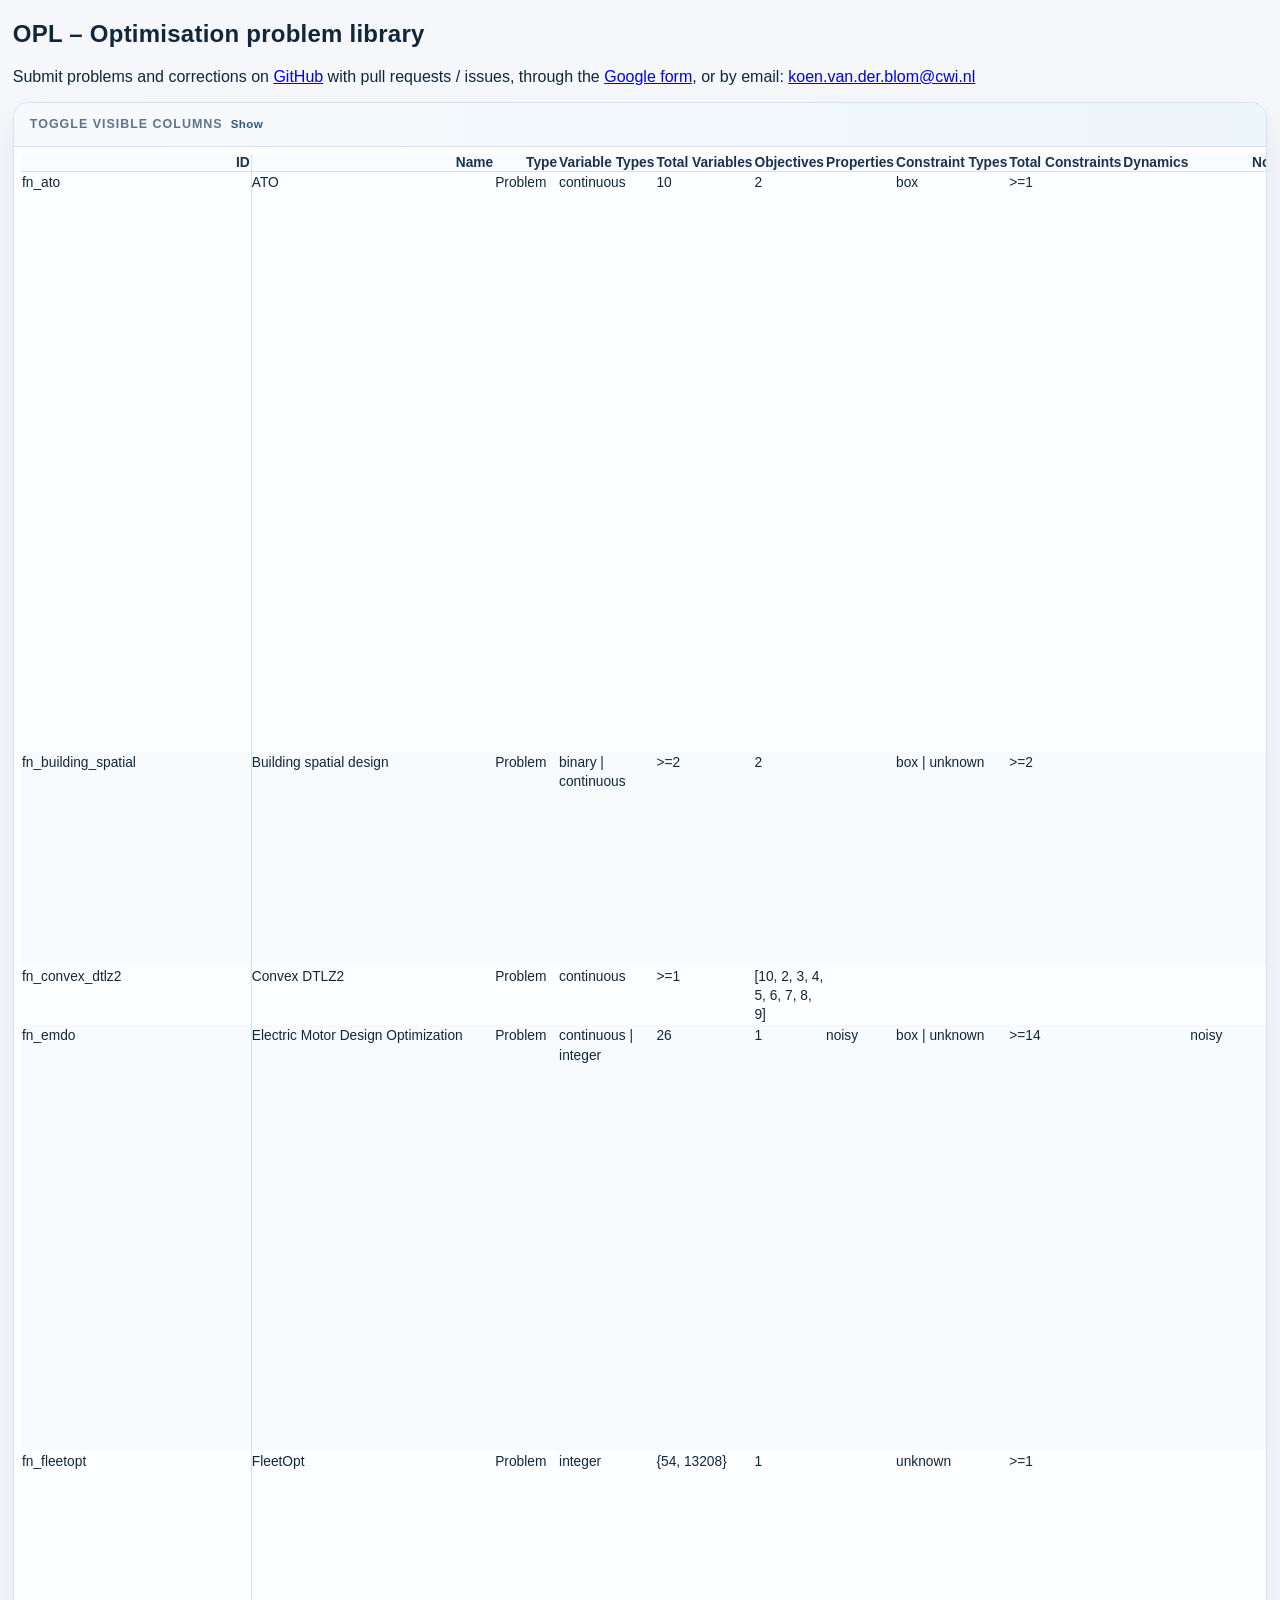
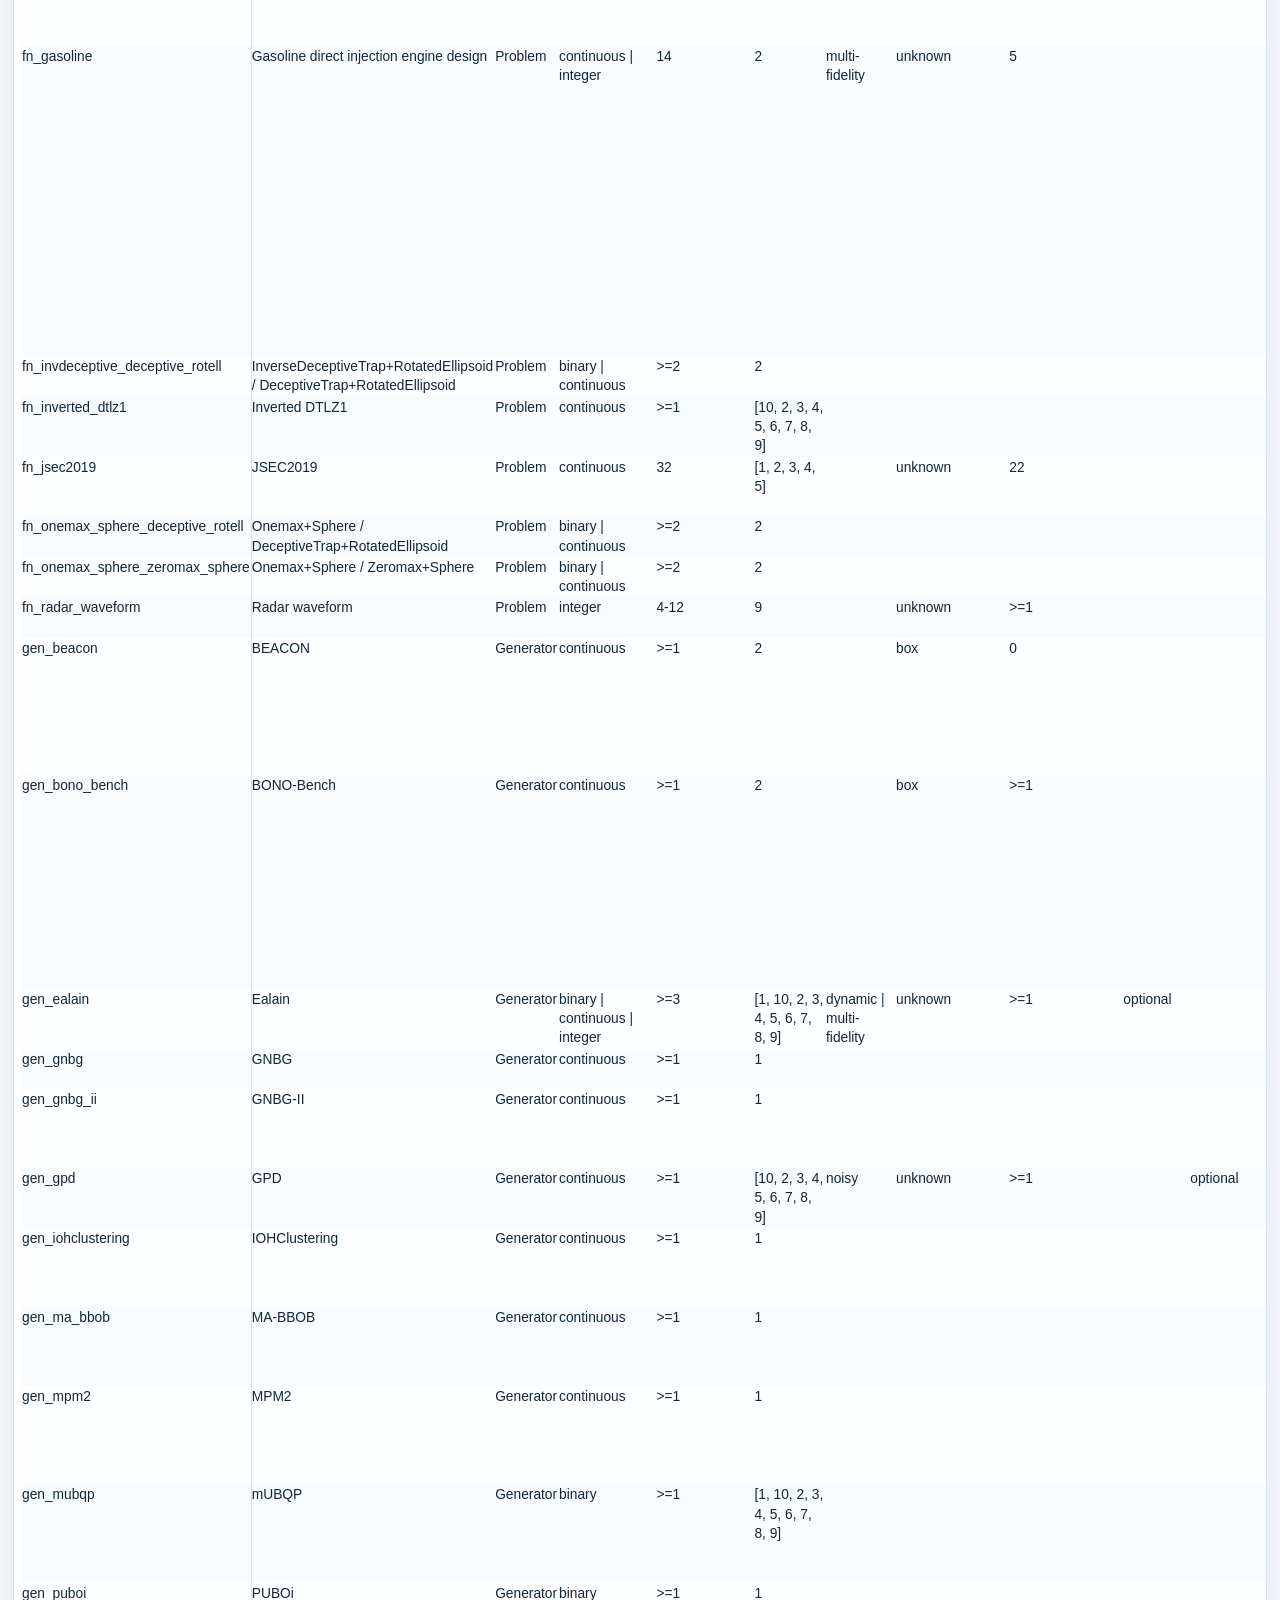
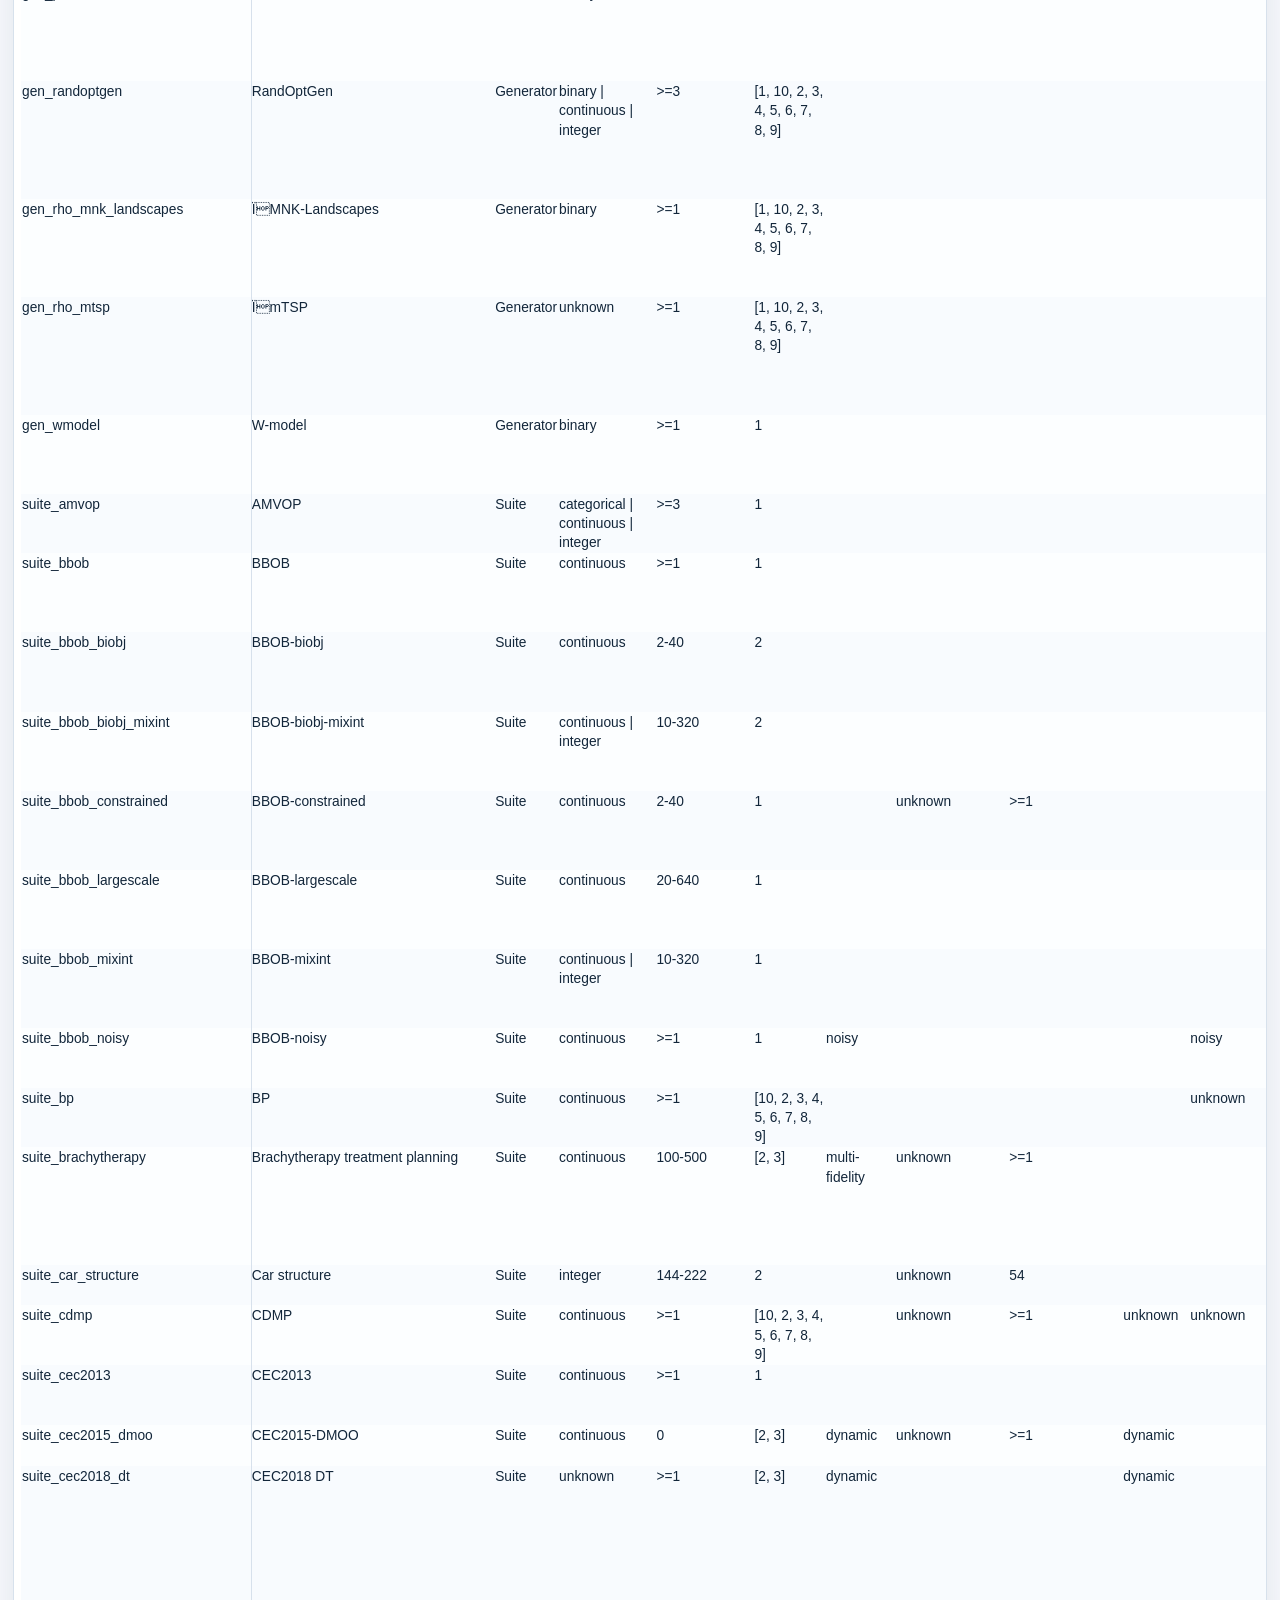
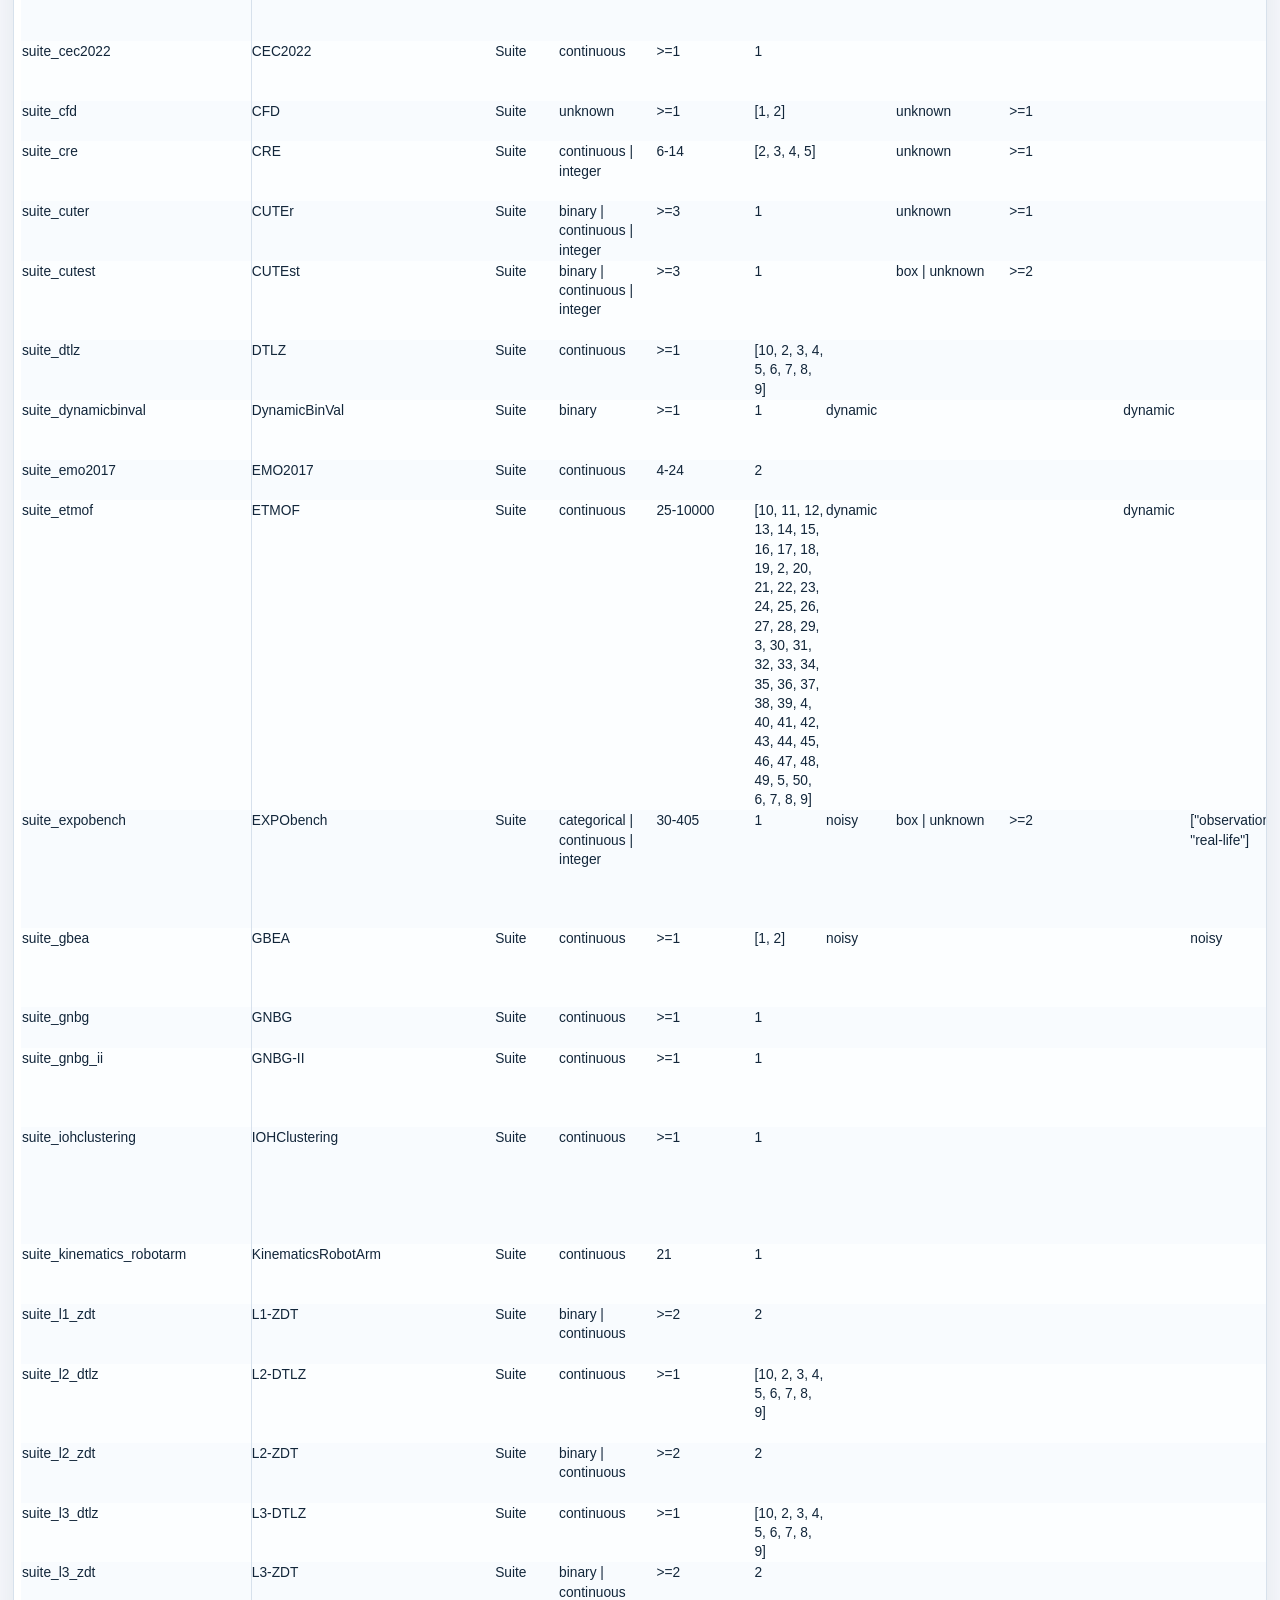
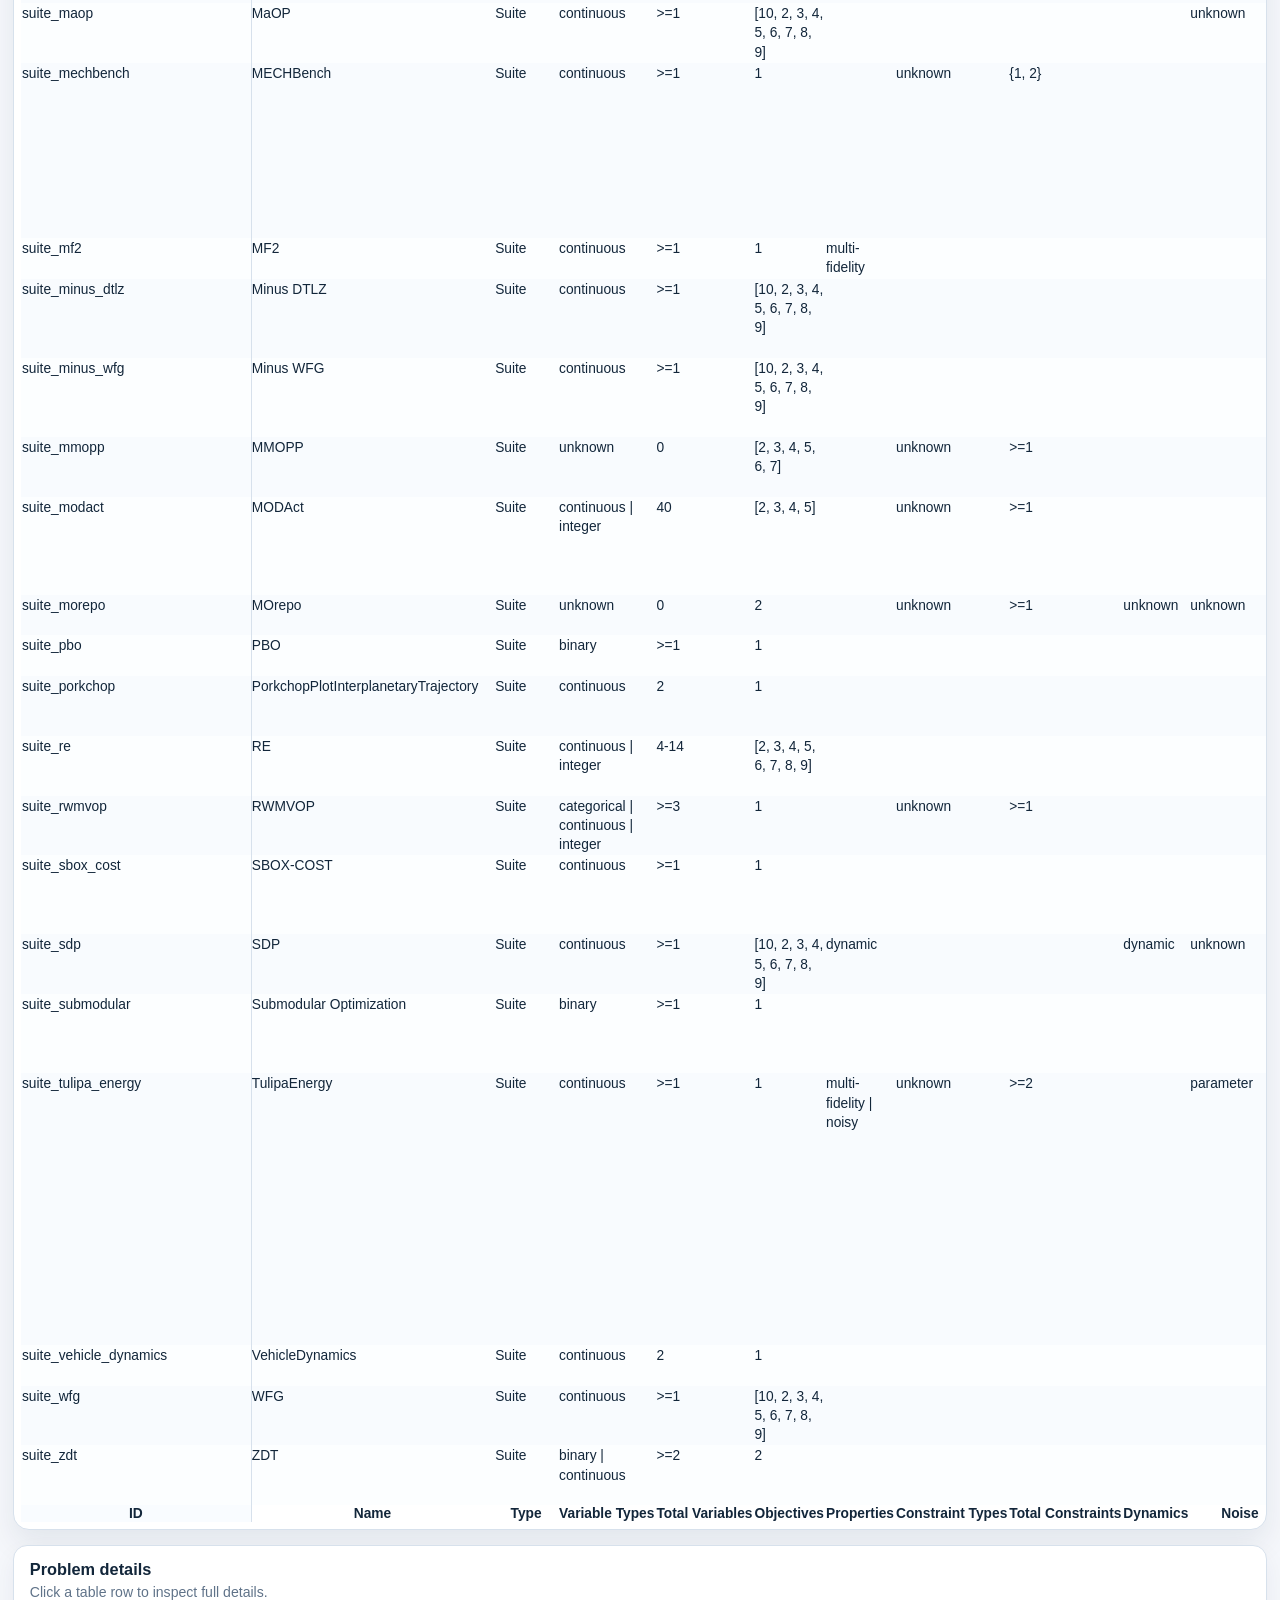
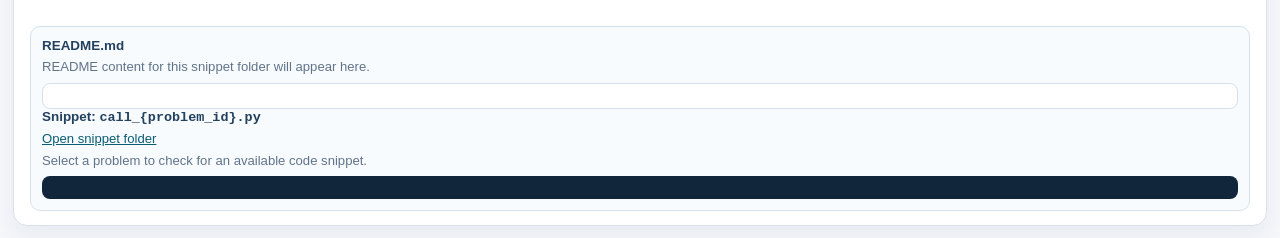
==== commit 3b35f858: "chore: Auto-update HTML files" ====
--- a/docs/index.html
+++ b/docs/index.html
@@ -88,20 +88,20 @@
       <td>ATO</td>
       <td>Problem</td>
       <td>continuous</td>
-      <td></td>
-      <td></td>
-      <td></td>
-      <td></td>
-      <td></td>
-      <td>none</td>
-      <td>none</td>
+      <td>10</td>
+      <td>2</td>
+      <td></td>
+      <td>box</td>
+      <td>>=1</td>
+      <td></td>
+      <td></td>
       <td>no</td>
       <td></td>
-      <td>1</td>
-      <td></td>
-      <td>Parameters of the Modules of the Automatic Train Operation should be optimized. The parameters are continuous with different ranges. There are two objectives (minimizing energy consumption, minimizing driving duration.</td>
-      <td></td>
-      <td></td>
+      <td></td>
+      <td></td>
+      <td>Parameters of the modules of the Automatic Train Operation are optimized; Parameters for the trajectory planning (first module) are maximum velocity (v_max), weighting of objectives (energy, time, comfort) in planning (lambda_e, lambda_s, lambda_t), step width (ds), maximum lateral acceleration (aq_max); as control module a PID controller is implemented, where the ki and kp parameters are optimized. The objectives are minimizing travel time and energy consumption. The evaluation takes several minutes, because the pipeline includes also a simulation.</td>
+      <td></td>
+      <td>Multi-Objective Pipeline Optimisation and Configuration of Automatic Train Operation Trajectories, Carolin Mensendiek; Henrik Zeipel; Oliver Ludger Preuß; Moritz Vinzent Seiler; Walter Sextro; Heike Trautmann, <a href="https://doi.org/10.1145/3795101.3805368">https://doi.org/10.1145/3795101.3805368</a></td>
       <td></td>
       <td>unimodal</td>
       <td></td>
@@ -109,139 +109,139 @@
       <td>real-world</td>
       <td></td>
       <td></td>
-      <td></td>
-      <td></td>
-      <td></td>
-      <td></td>
-      <td></td>
-      <td></td>
-      <td></td>
-      <td></td>
-      <td></td>
-      <td></td>
-      <td></td>
-      <td></td>
-      <td></td>
-      <td></td>
-    </tr>
-    <tr data-problem-id="fn_building_spatial_design">
-      <td>fn_building_spatial_design</td>
+      <td>10</td>
+      <td></td>
+      <td></td>
+      <td></td>
+      <td></td>
+      <td></td>
+      <td></td>
+      <td></td>
+      <td>>=1</td>
+      <td></td>
+      <td></td>
+      <td></td>
+      <td></td>
+      <td></td>
+    </tr>
+    <tr data-problem-id="fn_building_spatial">
+      <td>fn_building_spatial</td>
       <td>Building spatial design</td>
       <td>Problem</td>
       <td>binary | continuous</td>
-      <td></td>
-      <td></td>
+      <td>>=2</td>
+      <td>2</td>
       <td></td>
       <td>box | unknown</td>
-      <td>4130</td>
-      <td>none</td>
-      <td>none</td>
+      <td>>=2</td>
+      <td></td>
+      <td></td>
       <td>no</td>
       <td></td>
-      <td>1</td>
-      <td>Building spatial design</td>
-      <td>Optimise the spatial layout of a building to: minimise energy consumption for climate control, and minimise the strain on the structure</td>
+      <td></td>
+      <td></td>
+      <td>Optimise the spatial layout of a building to minimise energy consumption for climate control and minimise the strain on the structure. Many hard constraints; mixed-variable (continuous+binary); expensive evaluations.</td>
       <td></td>
       <td>Building spatial design, <a href="https://hdl.handle.net/1887/81789">https://hdl.handle.net/1887/81789</a></td>
-      <td>impl_building_spatial_design</td>
-      <td></td>
-      <td>["Roughly 1 second per evaluation for the smallest considered design", "and roughly 40 seconds for the larger designs we considered. (Even the larger designs we considered are still relatively small for the considered problem.)"]</td>
+      <td>impl_bso_toolbox</td>
+      <td></td>
+      <td>["1 second", "40 seconds"]</td>
       <td></td>
       <td>real-world</td>
-      <td></td>
-      <td></td>
-      <td></td>
-      <td></td>
-      <td>Building spatial design</td>
+      <td>>=1</td>
+      <td></td>
+      <td>>=1</td>
+      <td></td>
+      <td>BSO-toolbox</td>
       <td>C++</td>
-      <td>{'Roughly 1 second per evaluation for the smallest considered design', 'and roughly 40 seconds for the larger designs we considered. (Even the larger designs we considered are still relatively small for the considered problem.)'}</td>
+      <td>{'1 second', '40 seconds'}</td>
       <td><a href="https://github.com/TUe-excellent-buildings/BSO-toolbox">https://github.com/TUe-excellent-buildings/BSO-toolbox</a></td>
-      <td>Optimise the spatial layout of a building to: minimise energy consumption for climate control, and minimise the strain on the structure</td>
-      <td></td>
-      <td>2065</td>
-      <td></td>
-      <td></td>
-      <td></td>
-      <td></td>
-      <td></td>
-    </tr>
-    <tr data-problem-id="fn_cfd_based_non_premixed_burner_design">
-      <td>fn_cfd_based_non_premixed_burner_design</td>
-      <td>CFD-Based Non-Premixed Burner Design</td>
+      <td>Building Spatial Design toolbox (TU/e)</td>
+      <td></td>
+      <td>>=1</td>
+      <td></td>
+      <td></td>
+      <td></td>
+      <td></td>
+      <td></td>
+    </tr>
+    <tr data-problem-id="fn_convex_dtlz2">
+      <td>fn_convex_dtlz2</td>
+      <td>Convex DTLZ2</td>
       <td>Problem</td>
       <td>continuous</td>
-      <td></td>
-      <td></td>
-      <td>multi-fidelity</td>
-      <td>box | unknown</td>
-      <td>2</td>
-      <td>none</td>
-      <td>none</td>
-      <td>no</td>
-      <td>no</td>
-      <td>[1, 2]</td>
-      <td>CFD-Based Non-Premixed Burner Design</td>
-      <td>Change the length and width of a combustor optimizing the combustion efficiency but keeping NOx emissions constrained.</td>
-      <td></td>
-      <td>P. S. Lima, P. R. S. dos Reis, A. Á. B. Santos, E. A. del R. Chanona, and I. B. dos R. Nogueira, “Multi-fidelity Bayesian Optimization Framework for CFD-Based Non-Premixed Burner Design,” Nov. 28, 2025, arXiv: arXiv:2511.23140. doi: 10.48550/arXiv.2511.23140.</td>
-      <td>impl_cfd_based_non_premixed_burner_design</td>
-      <td></td>
-      <td>35-40 minutes</td>
-      <td></td>
-      <td>real-world</td>
-      <td></td>
-      <td></td>
-      <td></td>
-      <td></td>
-      <td>CFD-Based Non-Premixed Burner Design</td>
-      <td>Python, Authors disclose using optimizer in Python, but the physical model happens in a simulation pipeline in FLUENT</td>
-      <td>{'35-40 minutes'}</td>
-      <td></td>
-      <td>Change the length and width of a combustor optimizing the combustion efficiency but keeping NOx emissions constrained.</td>
-      <td></td>
-      <td></td>
-      <td>1</td>
-      <td></td>
-      <td></td>
-      <td></td>
-      <td></td>
-    </tr>
-    <tr data-problem-id="fn_electric_motor_design_optimization">
-      <td>fn_electric_motor_design_optimization</td>
+      <td>>=1</td>
+      <td>[10, 2, 3, 4, 5, 6, 7, 8, 9]</td>
+      <td></td>
+      <td></td>
+      <td></td>
+      <td></td>
+      <td></td>
+      <td></td>
+      <td></td>
+      <td></td>
+      <td></td>
+      <td>Variant of DTLZ2 with a convex Pareto front (instead of concave)</td>
+      <td></td>
+      <td>Convex DTLZ2, <a href="https://doi.org/10.1109/TEVC.2013.2281535">https://doi.org/10.1109/TEVC.2013.2281535</a></td>
+      <td></td>
+      <td></td>
+      <td></td>
+      <td></td>
+      <td></td>
+      <td></td>
+      <td></td>
+      <td>>=1</td>
+      <td></td>
+      <td></td>
+      <td></td>
+      <td></td>
+      <td></td>
+      <td></td>
+      <td></td>
+      <td></td>
+      <td></td>
+      <td></td>
+      <td></td>
+      <td></td>
+      <td></td>
+    </tr>
+    <tr data-problem-id="fn_emdo">
+      <td>fn_emdo</td>
       <td>Electric Motor Design Optimization</td>
       <td>Problem</td>
       <td>continuous | integer</td>
-      <td></td>
-      <td></td>
+      <td>26</td>
+      <td>1</td>
       <td>noisy</td>
       <td>box | unknown</td>
-      <td>24</td>
-      <td>none</td>
+      <td>>=14</td>
+      <td></td>
       <td>noisy</td>
       <td>no</td>
       <td></td>
-      <td>1</td>
+      <td></td>
       <td>Electric Motor Design Optimization</td>
-      <td>The goal is to find a design of a synchronous electric motor for power steering systems that minimizes costs and satisfies all constraints.</td>
-      <td>form-submission</td>
-      <td>Electric Motor Design Optimization, <a href="https://dis.ijs.si/tea/Publications/Tusar23Multistep.pdf">https://dis.ijs.si/tea/Publications/Tusar23Multistep.pdf</a></td>
-      <td>impl_electric_motor_design_optimization</td>
-      <td>constraints are multimodal</td>
+      <td># Goal\nFind a design of a synchronous electric motor for power steering systems that minimizes costs and satisfies all constraints.\n\n# Motivation\nChallenging to find good solutions in a limited time.\n\n# Key Challenges\n* Time-consuming solution evaluation\n* Highly-constrained problem\n* Constraints are multimodal\n\nThis is not an available problem, but could be interesting to show to researchers which difficulties appear in real-world problems.</td>
+      <td></td>
+      <td>A Multi-Step Evaluation Process in Electric Motor Design, Tea Tušar; Peter Korošec; Bogdan Filipič, <a href="https://dis.ijs.si/tea/Publications/Tusar23Multistep.pdf">https://dis.ijs.si/tea/Publications/Tusar23Multistep.pdf</a></td>
+      <td>impl_emdo</td>
+      <td>multimodal</td>
       <td>8 minutes</td>
       <td></td>
       <td>real-world</td>
       <td></td>
       <td></td>
-      <td></td>
-      <td></td>
+      <td>13</td>
+      <td>13</td>
       <td>Electric Motor Design Optimization</td>
       <td>Python</td>
       <td>{'8 minutes'}</td>
       <td></td>
-      <td>The goal is to find a design of a synchronous electric motor for power steering systems that minimizes costs and satisfies all constraints.</td>
-      <td></td>
-      <td>12</td>
-      <td>12</td>
+      <td>Not publicly available</td>
+      <td></td>
+      <td>>=1</td>
+      <td></td>
       <td></td>
       <td></td>
       <td></td>
@@ -252,62 +252,308 @@
       <td>FleetOpt</td>
       <td>Problem</td>
       <td>integer</td>
-      <td></td>
-      <td></td>
+      <td>{54, 13208}</td>
+      <td>1</td>
       <td></td>
       <td>unknown</td>
       <td>>=1</td>
-      <td>none</td>
-      <td>none</td>
+      <td></td>
+      <td></td>
       <td>yes</td>
       <td></td>
-      <td>1</td>
-      <td></td>
-      <td>Healthcare organisation in the UK provided data about their current fleet of vehicles to conduct non-emergency heathcare trips in the Argyll and Bute region of Scotland, UK. They also provided historical data about the trips the vehicles took and about the bases which the vehicles return to. The aim is to reduce the existing fleet of vehicles while still ensuring all trips can be covered. Moving a vehicle from one base to another to help cover trips is OK as long as the original base can still cover its trips. Link to paper with more details: <a href="https://dl.acm.org/doi/abs/10.1145/3638530.3664137">https://dl.acm.org/doi/abs/10.1145/3638530.3664137</a></td>
-      <td></td>
-      <td></td>
-      <td>impl_fleetopt</td>
-      <td></td>
-      <td>[]</td>
+      <td></td>
+      <td></td>
+      <td>UK healthcare organisation fleet optimisation: reduce the fleet of non-emergency healthcare trip vehicles while still ensuring all trips can be covered. Bilevel: upper level 54 vars, lower level 13208 vars.</td>
+      <td></td>
+      <td>FleetOpt, <a href="https://dl.acm.org/doi/abs/10.1145/3638530.3664137">https://dl.acm.org/doi/abs/10.1145/3638530.3664137</a></td>
+      <td></td>
+      <td></td>
+      <td></td>
       <td></td>
       <td>real-world</td>
       <td></td>
       <td></td>
       <td></td>
-      <td></td>
-      <td>FleetOpt</td>
-      <td></td>
-      <td></td>
-      <td></td>
-      <td>Healthcare organisation in the UK provided data about their current fleet of vehicles to conduct non-emergency heathcare trips in the Argyll and Bute region of Scotland, UK. They also provided historical data about the trips the vehicles took and about the bases which the vehicles return to. The aim is to reduce the existing fleet of vehicles while still ensuring all trips can be covered. Moving a vehicle from one base to another to help cover trips is OK as long as the original base can still cover its trips. Link to paper with more details: <a href="https://dl.acm.org/doi/abs/10.1145/3638530.3664137">https://dl.acm.org/doi/abs/10.1145/3638530.3664137</a></td>
-      <td>Not public: was done for real client with their private data</td>
-      <td></td>
-      <td></td>
-      <td></td>
-      <td></td>
-      <td></td>
-      <td></td>
-    </tr>
-    <tr data-problem-id="fn_gasoline_direct_injection_engine_design">
-      <td>fn_gasoline_direct_injection_engine_design</td>
+      <td>{54, 13208}</td>
+      <td></td>
+      <td></td>
+      <td></td>
+      <td></td>
+      <td></td>
+      <td></td>
+      <td></td>
+      <td></td>
+      <td></td>
+      <td></td>
+      <td></td>
+      <td></td>
+    </tr>
+    <tr data-problem-id="fn_gasoline">
+      <td>fn_gasoline</td>
       <td>Gasoline direct injection engine design</td>
       <td>Problem</td>
       <td>continuous | integer</td>
-      <td></td>
-      <td></td>
+      <td>14</td>
+      <td>2</td>
       <td>multi-fidelity</td>
       <td>unknown</td>
       <td>5</td>
-      <td>none</td>
-      <td>none</td>
+      <td></td>
+      <td></td>
+      <td></td>
+      <td></td>
+      <td>[1, 2]</td>
+      <td></td>
+      <td>Multi-objective optimization to minimize fuel consumption and NOx emissions over a two-minute dynamic duty cycle, subject to five constraints (turbine inlet temperature, knock occurrences, peak cylinder pressure, peak cylinder pressure rise, total work). Seven decision variables cover hardware choices and engine control parameters.</td>
+      <td></td>
+      <td>Gasoline direct injection engine design, <a href="https://doi.org/10.1016/j.ejor.2022.08.032">https://doi.org/10.1016/j.ejor.2022.08.032</a></td>
+      <td>impl_gasoline</td>
+      <td></td>
+      <td>[]</td>
+      <td></td>
+      <td>real-world</td>
+      <td></td>
+      <td></td>
+      <td>7</td>
+      <td>7</td>
+      <td>Gasoline direct injection engine design</td>
+      <td>Matlab Simulink / Wave RT</td>
+      <td></td>
+      <td><a href="https://doi.org/10.1016/j.ejor.2022.08.032">https://doi.org/10.1016/j.ejor.2022.08.032</a></td>
+      <td>Proprietary Matlab Simulink + Wave RT co-simulation</td>
+      <td></td>
+      <td></td>
+      <td></td>
+      <td></td>
+      <td></td>
+      <td></td>
+      <td></td>
+    </tr>
+    <tr data-problem-id="fn_invdeceptive_deceptive_rotell">
+      <td>fn_invdeceptive_deceptive_rotell</td>
+      <td>InverseDeceptiveTrap+RotatedEllipsoid / DeceptiveTrap+RotatedEllipsoid</td>
+      <td>Problem</td>
+      <td>binary | continuous</td>
+      <td>>=2</td>
+      <td>2</td>
+      <td></td>
+      <td></td>
+      <td></td>
+      <td></td>
+      <td></td>
+      <td></td>
+      <td></td>
+      <td></td>
+      <td></td>
+      <td></td>
+      <td></td>
+      <td>Mixed-variable multi-objective test problems, <a href="https://doi.org/10.1145/3449726.3459521">https://doi.org/10.1145/3449726.3459521</a></td>
+      <td></td>
+      <td></td>
+      <td></td>
+      <td></td>
+      <td>artificial</td>
+      <td>>=1</td>
+      <td></td>
+      <td>>=1</td>
+      <td></td>
+      <td></td>
+      <td></td>
+      <td></td>
+      <td></td>
+      <td></td>
+      <td></td>
+      <td></td>
+      <td></td>
+      <td></td>
+      <td></td>
+      <td></td>
+      <td></td>
+    </tr>
+    <tr data-problem-id="fn_inverted_dtlz1">
+      <td>fn_inverted_dtlz1</td>
+      <td>Inverted DTLZ1</td>
+      <td>Problem</td>
+      <td>continuous</td>
+      <td>>=1</td>
+      <td>[10, 2, 3, 4, 5, 6, 7, 8, 9]</td>
+      <td></td>
+      <td></td>
+      <td></td>
+      <td></td>
+      <td></td>
+      <td></td>
+      <td></td>
+      <td></td>
+      <td></td>
+      <td>Variant of DTLZ1 with an inverted Pareto front</td>
+      <td></td>
+      <td>Inverted DTLZ1, <a href="https://doi.org/10.1109/TEVC.2013.2281534">https://doi.org/10.1109/TEVC.2013.2281534</a></td>
+      <td></td>
+      <td></td>
+      <td></td>
+      <td></td>
+      <td></td>
+      <td></td>
+      <td></td>
+      <td>>=1</td>
+      <td></td>
+      <td></td>
+      <td></td>
+      <td></td>
+      <td></td>
+      <td></td>
+      <td></td>
+      <td></td>
+      <td></td>
+      <td></td>
+      <td></td>
+      <td></td>
+      <td></td>
+    </tr>
+    <tr data-problem-id="fn_jsec2019">
+      <td>fn_jsec2019</td>
+      <td>JSEC2019</td>
+      <td>Problem</td>
+      <td>continuous</td>
+      <td>32</td>
+      <td>[1, 2, 3, 4, 5]</td>
+      <td></td>
       <td>unknown</td>
-      <td></td>
-      <td>[1, 2]</td>
-      <td></td>
-      <td>A multi-objective optimization problem seeking to minimize fuel consumption and NOx emissions over a two-minute dynamic duty cycle, subject to five constraints (turbine inlet temperature, number of knock occurrences, peak cylinder pressure, peak cylinder pressure rise, total work). Seven decision variables are defined: four define the hardware choices of cylinder compression ratio, turbo machinery and EGR cooler sizing; three relate to control variables that parameterise the engine control logic.</td>
-      <td></td>
-      <td></td>
-      <td>impl_gasoline_direct_injection_engine_design</td>
+      <td>22</td>
+      <td></td>
+      <td></td>
+      <td></td>
+      <td></td>
+      <td></td>
+      <td></td>
+      <td>expensive evaluations 3s; 22 constraints</td>
+      <td></td>
+      <td>JPNSEC EC-Symposium 2019 competition, <a href="http://www.jpnsec.org/files/competition2019/EC-Symposium-2019-Competition-English.html">http://www.jpnsec.org/files/competition2019/EC-Symposium-2019-Competition-English.html</a></td>
+      <td>impl_jsec2019</td>
+      <td></td>
+      <td>3s</td>
+      <td></td>
+      <td>real-world</td>
+      <td></td>
+      <td></td>
+      <td>32</td>
+      <td></td>
+      <td>JSEC 2019 competition</td>
+      <td></td>
+      <td>{'3s'}</td>
+      <td><a href="http://www.jpnsec.org/files/competition2019/EC-Symposium-2019-Competition-English.html">http://www.jpnsec.org/files/competition2019/EC-Symposium-2019-Competition-English.html</a></td>
+      <td>JPNSEC EC-Symposium 2019 competition problem</td>
+      <td></td>
+      <td></td>
+      <td></td>
+      <td></td>
+      <td></td>
+      <td></td>
+      <td></td>
+    </tr>
+    <tr data-problem-id="fn_onemax_sphere_deceptive_rotell">
+      <td>fn_onemax_sphere_deceptive_rotell</td>
+      <td>Onemax+Sphere / DeceptiveTrap+RotatedEllipsoid</td>
+      <td>Problem</td>
+      <td>binary | continuous</td>
+      <td>>=2</td>
+      <td>2</td>
+      <td></td>
+      <td></td>
+      <td></td>
+      <td></td>
+      <td></td>
+      <td></td>
+      <td></td>
+      <td></td>
+      <td></td>
+      <td></td>
+      <td></td>
+      <td>Mixed-variable multi-objective test problems, <a href="https://doi.org/10.1145/3449726.3459521">https://doi.org/10.1145/3449726.3459521</a></td>
+      <td></td>
+      <td></td>
+      <td></td>
+      <td></td>
+      <td>artificial</td>
+      <td>>=1</td>
+      <td></td>
+      <td>>=1</td>
+      <td></td>
+      <td></td>
+      <td></td>
+      <td></td>
+      <td></td>
+      <td></td>
+      <td></td>
+      <td></td>
+      <td></td>
+      <td></td>
+      <td></td>
+      <td></td>
+      <td></td>
+    </tr>
+    <tr data-problem-id="fn_onemax_sphere_zeromax_sphere">
+      <td>fn_onemax_sphere_zeromax_sphere</td>
+      <td>Onemax+Sphere / Zeromax+Sphere</td>
+      <td>Problem</td>
+      <td>binary | continuous</td>
+      <td>>=2</td>
+      <td>2</td>
+      <td></td>
+      <td></td>
+      <td></td>
+      <td></td>
+      <td></td>
+      <td></td>
+      <td></td>
+      <td></td>
+      <td></td>
+      <td></td>
+      <td></td>
+      <td>Onemax+Sphere / Zeromax+Sphere, <a href="https://doi.org/10.1145/3449726.3459521">https://doi.org/10.1145/3449726.3459521</a></td>
+      <td></td>
+      <td></td>
+      <td></td>
+      <td></td>
+      <td>artificial</td>
+      <td>>=1</td>
+      <td></td>
+      <td>>=1</td>
+      <td></td>
+      <td></td>
+      <td></td>
+      <td></td>
+      <td></td>
+      <td></td>
+      <td></td>
+      <td></td>
+      <td></td>
+      <td></td>
+      <td></td>
+      <td></td>
+      <td></td>
+    </tr>
+    <tr data-problem-id="fn_radar_waveform">
+      <td>fn_radar_waveform</td>
+      <td>Radar waveform</td>
+      <td>Problem</td>
+      <td>integer</td>
+      <td>4-12</td>
+      <td>9</td>
+      <td></td>
+      <td>unknown</td>
+      <td>>=1</td>
+      <td></td>
+      <td></td>
+      <td></td>
+      <td></td>
+      <td></td>
+      <td></td>
+      <td></td>
+      <td></td>
+      <td>Radar waveform design, <a href="https://doi.org/10.1007/978-3-540-70928-2_53">https://doi.org/10.1007/978-3-540-70928-2_53</a></td>
+      <td>impl_radar_waveform</td>
       <td></td>
       <td>[]</td>
       <td></td>
@@ -315,342 +561,14 @@
       <td></td>
       <td></td>
       <td></td>
-      <td></td>
-      <td>Gasoline direct injection engine design</td>
-      <td>Matlab Simulink and Wave RT co-simulation</td>
-      <td></td>
-      <td><a href="https://doi.org/10.1016/j.ejor.2022.08.032">https://doi.org/10.1016/j.ejor.2022.08.032</a></td>
-      <td>A multi-objective optimization problem seeking to minimize fuel consumption and NOx emissions over a two-minute dynamic duty cycle, subject to five constraints (turbine inlet temperature, number of knock occurrences, peak cylinder pressure, peak cylinder pressure rise, total work). Seven decision variables are defined: four define the hardware choices of cylinder compression ratio, turbo machinery and EGR cooler sizing; three relate to control variables that parameterise the engine control logic.</td>
-      <td></td>
-      <td></td>
-      <td></td>
-      <td></td>
-      <td></td>
-      <td></td>
-      <td></td>
-    </tr>
-    <tr data-problem-id="fn_layout_of_wind_farms">
-      <td>fn_layout_of_wind_farms</td>
-      <td>Layout of Wind Farms</td>
-      <td>Problem</td>
-      <td>continuous</td>
-      <td></td>
-      <td></td>
-      <td>multi-fidelity</td>
-      <td>box | unknown</td>
-      <td>>=2</td>
-      <td>none</td>
-      <td>none</td>
-      <td>yes</td>
-      <td></td>
-      <td>[1, 2]</td>
-      <td></td>
-      <td>Optimizing a Wind Farm Layout: Input variables are coordinates of the turbines (box-constraints). Constraint that they don't overlap (hard constraint). Optimize the overall power output from all wind turbines and with different wind states. Use a simulation to evaluate a layout. It is expensive approx. 70 CPU hours.</td>
-      <td></td>
-      <td>Layout of Wind Farms, <a href="https://arxiv.org/abs/2302.01071">https://arxiv.org/abs/2302.01071</a></td>
-      <td>impl_layout_of_wind_farms</td>
-      <td>multimodal</td>
-      <td>70 CPU hours</td>
-      <td></td>
-      <td>real-world</td>
-      <td></td>
-      <td></td>
-      <td></td>
-      <td></td>
-      <td>Layout of Wind Farms</td>
-      <td></td>
-      <td>{'70 CPU hours'}</td>
-      <td></td>
-      <td>Optimizing a Wind Farm Layout: Input variables are coordinates of the turbines (box-constraints). Constraint that they don't overlap (hard constraint). Optimize the overall power output from all wind turbines and with different wind states. Use a simulation to evaluate a layout. It is expensive approx. 70 CPU hours.</td>
-      <td></td>
-      <td>>=1</td>
-      <td></td>
-      <td></td>
-      <td></td>
-      <td></td>
-      <td></td>
-    </tr>
-    <tr data-problem-id="fn_materials_design">
-      <td>fn_materials_design</td>
-      <td>Materials Design</td>
-      <td>Problem</td>
-      <td>categorical | continuous</td>
-      <td></td>
-      <td></td>
-      <td></td>
-      <td></td>
-      <td></td>
-      <td></td>
-      <td>none</td>
-      <td>unknown</td>
-      <td>unknown</td>
-      <td>1</td>
-      <td></td>
-      <td>Materials Design Optimization: Select appropriate material and microstructure optimization for optimizing the light absorbing of a quasi-random solar cell. Maximize light absorption by balancing the competing processes of light reflection and scattering.Choose from 5 materials. Another material design problem can be found here: <a href="https://github.com/clancyLab/NCM2018">https://github.com/clancyLab/NCM2018</a></td>
-      <td></td>
-      <td>Materials Design, <a href="https://www.nature.com/articles/s41598-020-60652-9">https://www.nature.com/articles/s41598-020-60652-9</a></td>
-      <td>impl_materials_design</td>
-      <td></td>
-      <td>expensive simulation</td>
-      <td></td>
-      <td>real-world</td>
-      <td></td>
-      <td></td>
-      <td></td>
-      <td></td>
-      <td>Materials Design</td>
-      <td></td>
-      <td>{'expensive simulation'}</td>
-      <td></td>
-      <td>Materials Design Optimization: Select appropriate material and microstructure optimization for optimizing the light absorbing of a quasi-random solar cell. Maximize light absorption by balancing the competing processes of light reflection and scattering.Choose from 5 materials. Another material design problem can be found here: <a href="https://github.com/clancyLab/NCM2018">https://github.com/clancyLab/NCM2018</a></td>
-      <td></td>
-      <td></td>
-      <td></td>
-      <td></td>
-      <td></td>
-      <td></td>
-      <td></td>
-    </tr>
-    <tr data-problem-id="fn_miprowa_millireactor_geometry_optimization">
-      <td>fn_miprowa_millireactor_geometry_optimization</td>
-      <td>Miprowa millireactor geometry optimization</td>
-      <td>Problem</td>
-      <td>continuous</td>
-      <td></td>
-      <td></td>
-      <td></td>
-      <td>box</td>
-      <td>>=1</td>
-      <td>none</td>
-      <td></td>
-      <td>no</td>
-      <td>unknown</td>
-      <td></td>
-      <td>Miprowa millireactor design optimization</td>
-      <td>Optimizing the design of the mulireactor to achieve minimal stagnating flow and mixing variance</td>
-      <td></td>
-      <td>Begall, M. J., Schweidtmann, A. M., Mhamdi, A., & Mitsos, A. (2023). Geometry optimization of a continuous millireactor via CFD and Bayesian optimization. Computers & chemical engineering, 171, 108140.</td>
-      <td>impl_miprowa_millireactor_geometry_optimization</td>
-      <td></td>
-      <td>6.5 hours</td>
-      <td></td>
-      <td>real-world</td>
-      <td></td>
-      <td></td>
-      <td></td>
-      <td></td>
-      <td>Miprowa millireactor geometry optimization</td>
-      <td></td>
-      <td>{'6.5 hours'}</td>
-      <td></td>
-      <td>Optimizing the design of the mulireactor to achieve minimal stagnating flow and mixing variance</td>
-      <td></td>
-      <td>>=1</td>
-      <td>>=1</td>
-      <td></td>
-      <td></td>
-      <td></td>
-      <td></td>
-    </tr>
-    <tr data-problem-id="fn_optimal_sensor_placement_concrete_frame">
-      <td>fn_optimal_sensor_placement_concrete_frame</td>
-      <td>Optimal Sensor Placement - concrete frame</td>
-      <td>Problem</td>
-      <td>binary</td>
-      <td></td>
-      <td></td>
-      <td></td>
-      <td>unknown</td>
-      <td>1</td>
-      <td>none</td>
-      <td></td>
-      <td>no</td>
-      <td>no</td>
-      <td>1</td>
-      <td>Optimal sensor placement for structural damage segmentation</td>
-      <td>Select sensor locations from a set of options. Here, the goal is to optimize structural damage prediction (but can be arbitrary)</td>
-      <td>form-submission</td>
-      <td>Sajedi, S., & Liang, X. (2022). Deep generative Bayesian optimization for sensor placement in structural health monitoring. Computer‐Aided Civil and Infrastructure Engineering, 37(9), 1109-1127.</td>
-      <td>impl_optimal_sensor_placement_concrete_frame</td>
-      <td></td>
-      <td>minutes to hours</td>
-      <td></td>
-      <td>artificial</td>
-      <td></td>
-      <td></td>
-      <td></td>
-      <td></td>
-      <td>Optimal Sensor Placement - concrete frame</td>
-      <td></td>
-      <td>{'minutes to hours'}</td>
-      <td></td>
-      <td>Select sensor locations from a set of options. Here, the goal is to optimize structural damage prediction (but can be arbitrary)</td>
-      <td></td>
-      <td></td>
-      <td></td>
-      <td></td>
-      <td></td>
-      <td></td>
-      <td></td>
-    </tr>
-    <tr data-problem-id="fn_optimization_of_milireactor">
-      <td>fn_optimization_of_milireactor</td>
-      <td>Optimization of milireactor</td>
-      <td>Problem</td>
-      <td>continuous</td>
-      <td></td>
-      <td></td>
-      <td></td>
-      <td></td>
-      <td></td>
-      <td>none</td>
-      <td>none</td>
-      <td>no</td>
-      <td>no</td>
-      <td></td>
-      <td>Optimization of milireactor</td>
-      <td>Polymerization processes in the (specialty) chemical industry increasingly rely on continuous flow processing. Continuous polymerization reactors are promising, because their large surface to volume ratio allows for faster heat removal and better temperature control than batch reactors. Furthermore, this ratio can be kept constant during scaleup, reducing the need for pilot stages making it easier to go from lab- to production scale. However, continuous polymerization reactors, especially milli-scale reactors with internal mixing elements, can be highly complex devices, which can be difficult to characterize experimentally, as many of their properties are not readily available via measurements. Additionally, their small size renders them especially prone to fouling</td>
-      <td></td>
-      <td>M. J. Begall, A. M. Schweidtmann, A. Mhamdi, and A. Mitsos, “Geometry optimization of a continuous millireactor via CFD and Bayesian optimization,” Computers & Chemical Engineering, vol. 171, p. 108140, Mar. 2023, doi: 10.1016/j.compchemeng.2023.108140.</td>
-      <td>impl_optimization_of_milireactor</td>
-      <td></td>
-      <td>6.6 hours</td>
-      <td></td>
-      <td>real-world</td>
-      <td></td>
-      <td></td>
-      <td></td>
-      <td></td>
-      <td>Optimization of milireactor</td>
-      <td>COMSOL (It's suspected the authors used MATLAB)</td>
-      <td>{'6.6 hours'}</td>
-      <td></td>
-      <td>Polymerization processes in the (specialty) chemical industry increasingly rely on continuous flow processing. Continuous polymerization reactors are promising, because their large surface to volume ratio allows for faster heat removal and better temperature control than batch reactors. Furthermore, this ratio can be kept constant during scaleup, reducing the need for pilot stages making it easier to go from lab- to production scale. However, continuous polymerization reactors, especially milli-scale reactors with internal mixing elements, can be highly complex devices, which can be difficult to characterize experimentally, as many of their properties are not readily available via measurements. Additionally, their small size renders them especially prone to fouling</td>
-      <td></td>
-      <td></td>
-      <td></td>
-      <td></td>
-      <td></td>
-      <td></td>
-      <td></td>
-    </tr>
-    <tr data-problem-id="fn_shape_optimization_of_a_lid_driven_cavity">
-      <td>fn_shape_optimization_of_a_lid_driven_cavity</td>
-      <td>Shape optimization of a lid-driven cavity</td>
-      <td>Problem</td>
-      <td>continuous</td>
-      <td></td>
-      <td></td>
-      <td>multi-fidelity | noisy</td>
-      <td>unknown</td>
-      <td>1</td>
-      <td>none</td>
-      <td>["none", "though potentially one shall revise the meshing algorithm."]</td>
-      <td>no</td>
-      <td>no</td>
-      <td>[1, 2]</td>
-      <td></td>
-      <td>"Consider an incompressible two-dimensional cavity flow, where all walls are at rest except the upper wall (lid) which moves with the constant velocity U0 in the positive horizontal direction, x. The aim is to optimize the shape of the left and right walls so that the energy dissipation is either minimized or maximized with the constraint of keeping the total volume of the fluid confined in the cavity fixed and also retain the length and position of the upper and lower walls. Therefore, the objective is to find the wall shape which either minimizes or maximizes"</td>
-      <td>form-submission</td>
-      <td></td>
-      <td>impl_shape_optimization_of_a_lid_driven_cavity</td>
-      <td></td>
-      <td>[]</td>
-      <td></td>
-      <td>real-world</td>
-      <td></td>
-      <td></td>
-      <td></td>
-      <td></td>
-      <td>Shape optimization of a lid-driven cavity</td>
-      <td>Physical Model: Nek500; CFD Solver: OpenFOAM (Not disclosed the coupling, but could be Python)</td>
-      <td></td>
-      <td></td>
-      <td>"Consider an incompressible two-dimensional cavity flow, where all walls are at rest except the upper wall (lid) which moves with the constant velocity U0 in the positive horizontal direction, x. The aim is to optimize the shape of the left and right walls so that the energy dissipation is either minimized or maximized with the constraint of keeping the total volume of the fluid confined in the cavity fixed and also retain the length and position of the upper and lower walls. Therefore, the objective is to find the wall shape which either minimizes or maximizes"</td>
-      <td></td>
-      <td></td>
-      <td></td>
-      <td></td>
-      <td></td>
-      <td></td>
-      <td></td>
-    </tr>
-    <tr data-problem-id="fn_simulation_driven_antenna_design">
-      <td>fn_simulation_driven_antenna_design</td>
-      <td>Simulation-Driven Antenna Design</td>
-      <td>Problem</td>
-      <td>continuous</td>
-      <td></td>
-      <td></td>
-      <td></td>
-      <td>box</td>
-      <td>>=1</td>
-      <td></td>
-      <td></td>
-      <td>no</td>
-      <td>unknown</td>
-      <td>1</td>
-      <td></td>
-      <td>Simulation-Driven Antenna Design Optimization: One scalar merit function encoding the design specifications (gain, voltage standing wave ratio,..) calculated by using a high-fidelity EM simulator of the antenna under design. The decision variables are designable parameters like geometry parameters and they are box-constrained.</td>
-      <td></td>
-      <td>Simulation-Driven Antenna Design, <a href="https://ieeexplore.ieee.org/abstract/document/9298949">https://ieeexplore.ieee.org/abstract/document/9298949</a></td>
-      <td>impl_simulation_driven_antenna_design</td>
-      <td></td>
-      <td>expensive</td>
-      <td></td>
-      <td>real-world</td>
-      <td></td>
-      <td></td>
-      <td></td>
-      <td></td>
-      <td>Simulation-Driven Antenna Design</td>
-      <td></td>
-      <td>{'expensive'}</td>
-      <td></td>
-      <td>Simulation-Driven Antenna Design Optimization: One scalar merit function encoding the design specifications (gain, voltage standing wave ratio,..) calculated by using a high-fidelity EM simulator of the antenna under design. The decision variables are designable parameters like geometry parameters and they are box-constrained.</td>
-      <td></td>
-      <td>>=1</td>
-      <td>>=1</td>
-      <td></td>
-      <td></td>
-      <td></td>
-      <td></td>
-    </tr>
-    <tr data-problem-id="fn_transverse_bending_under_pole_impact">
-      <td>fn_transverse_bending_under_pole_impact</td>
-      <td>Transverse bending under pole impact</td>
-      <td>Problem</td>
-      <td>continuous</td>
-      <td></td>
-      <td></td>
-      <td></td>
-      <td>box | unknown</td>
-      <td>2</td>
-      <td>none</td>
-      <td>none</td>
-      <td>no</td>
-      <td></td>
-      <td>1</td>
-      <td></td>
-      <td>A beam, simply supported at both ends, is struck laterally by a rigid pole, mimicking side-pole crash tests. The objective is to minimize intrusion, defined as the maximal dynamic displacement of the impactor before rebound, subject to a volume constraint of at most 50% of the design domain. The design is parameterized by a level-set function with 15 variables, mapped onto an LS-Dyna mesh of 1,600 eight-node solid elements with piecewise linear plasticity. Void elements are deleted from the mesh, and the out-of-plane (z) direction is fixed.</td>
-      <td></td>
-      <td>Transverse bending under pole impact, <a href="http://www.sciencedirect.com/science/article/pii/S0045782519300726">http://www.sciencedirect.com/science/article/pii/S0045782519300726</a></td>
-      <td>impl_transverse_bending_under_pole_impact</td>
-      <td></td>
-      <td>2 minutes</td>
-      <td></td>
-      <td>real-world</td>
-      <td></td>
-      <td></td>
-      <td></td>
-      <td></td>
-      <td>Transverse bending under pole impact</td>
-      <td>Python</td>
-      <td>{'2 minutes'}</td>
-      <td></td>
-      <td>A beam, simply supported at both ends, is struck laterally by a rigid pole, mimicking side-pole crash tests. The objective is to minimize intrusion, defined as the maximal dynamic displacement of the impactor before rebound, subject to a volume constraint of at most 50% of the design domain. The design is parameterized by a level-set function with 15 variables, mapped onto an LS-Dyna mesh of 1,600 eight-node solid elements with piecewise linear plasticity. Void elements are deleted from the mesh, and the out-of-plane (z) direction is fixed.</td>
-      <td></td>
-      <td>1</td>
+      <td>4-12</td>
+      <td>Evan Hughes radar waveform code</td>
+      <td></td>
+      <td></td>
+      <td><a href="http://code.evanhughes.org/">http://code.evanhughes.org/</a></td>
+      <td>Radar waveform design reference implementation</td>
+      <td></td>
+      <td></td>
       <td></td>
       <td></td>
       <td></td>
@@ -662,36 +580,36 @@
       <td>BEACON</td>
       <td>Generator</td>
       <td>continuous</td>
-      <td></td>
-      <td></td>
-      <td></td>
-      <td></td>
-      <td></td>
-      <td>none</td>
-      <td>none</td>
+      <td>>=1</td>
+      <td>2</td>
+      <td></td>
+      <td>box</td>
+      <td>0</td>
+      <td></td>
+      <td></td>
       <td>no</td>
       <td></td>
-      <td>1</td>
+      <td></td>
       <td>Continuous Bi-objective Benchmark problems with Explicit Adjustable COrrelatioN control</td>
-      <td>Generator for bi-objective benchmark problems with explicitly controlled correlations in continuous spaces.</td>
+      <td>Generator for bi-objective benchmark problems with explicitly controlled correlations in continuous spaces. Multimodal with random structure.</td>
       <td></td>
       <td>BEACON, <a href="https://dl.acm.org/doi/10.1145/3712255.3734303">https://dl.acm.org/doi/10.1145/3712255.3734303</a></td>
       <td>impl_beacon</td>
-      <td>random</td>
-      <td>Negligible</td>
+      <td>multimodal</td>
+      <td>negligible</td>
       <td></td>
       <td>artificial</td>
       <td></td>
       <td></td>
-      <td></td>
+      <td>>=1</td>
       <td></td>
       <td>BEACON</td>
       <td>Python</td>
-      <td>{'Negligible'}</td>
-      <td><a href="https://github.com/Stebbet/BEACON/">https://github.com/Stebbet/BEACON/</a> | <a href="https://github.com/Stebbet/BEACON/tree/main">https://github.com/Stebbet/BEACON/tree/main</a></td>
-      <td>Generator for bi-objective benchmark problems with explicitly controlled correlations in continuous spaces.</td>
-      <td></td>
-      <td></td>
+      <td>{'negligible'}</td>
+      <td><a href="https://github.com/Stebbet/BEACON/">https://github.com/Stebbet/BEACON/</a></td>
+      <td>Continuous Bi-objective Benchmark with Explicit Adjustable COrrelatioN control</td>
+      <td></td>
+      <td>0</td>
       <td></td>
       <td></td>
       <td></td>
@@ -703,34 +621,362 @@
       <td>BONO-Bench</td>
       <td>Generator</td>
       <td>continuous</td>
-      <td></td>
-      <td></td>
-      <td></td>
-      <td></td>
-      <td></td>
-      <td>none</td>
-      <td>none</td>
+      <td>>=1</td>
+      <td>2</td>
+      <td></td>
+      <td>box</td>
+      <td>>=1</td>
+      <td></td>
+      <td></td>
       <td>no</td>
       <td></td>
-      <td>1</td>
-      <td>Bi-objective Numerical Optimization Benchmark (BONO-Bench)</td>
-      <td>Bi-objective problem generator and suite with scalable continuous decision space. Features complex problem properties (different types of multimodality and challenges in decision and objective space) as well as Pareto front approximations with error guarantees for the hypervolume and exact R2 indicators.</td>
-      <td></td>
-      <td></td>
-      <td>impl_bono_bench</td>
+      <td></td>
+      <td>Bi-objective Numerical Optimization Benchmark</td>
+      <td>Bi-objective problem generator and suite with scalable continuous decision space. Features complex problem properties and Pareto front approximations with error guarantees for the hypervolume and exact R2 indicators.</td>
+      <td></td>
+      <td></td>
+      <td>impl_bonobench</td>
       <td>multimodal</td>
       <td>[]</td>
       <td></td>
       <td>artificial</td>
       <td></td>
       <td></td>
-      <td></td>
+      <td>>=1</td>
       <td></td>
       <td>BONO-Bench</td>
       <td>Python</td>
       <td></td>
       <td><a href="https://github.com/schaepermeier/bonobench">https://github.com/schaepermeier/bonobench</a></td>
-      <td>Bi-objective problem generator and suite with scalable continuous decision space. Features complex problem properties (different types of multimodality and challenges in decision and objective space) as well as Pareto front approximations with error guarantees for the hypervolume and exact R2 indicators.</td>
+      <td>Bi-objective Numerical Optimization Benchmark (BONO-Bench)</td>
+      <td></td>
+      <td>>=1</td>
+      <td></td>
+      <td></td>
+      <td></td>
+      <td></td>
+      <td></td>
+    </tr>
+    <tr data-problem-id="gen_ealain">
+      <td>gen_ealain</td>
+      <td>Ealain</td>
+      <td>Generator</td>
+      <td>binary | continuous | integer</td>
+      <td>>=3</td>
+      <td>[1, 10, 2, 3, 4, 5, 6, 7, 8, 9]</td>
+      <td>dynamic | multi-fidelity</td>
+      <td>unknown</td>
+      <td>>=1</td>
+      <td>optional</td>
+      <td></td>
+      <td></td>
+      <td></td>
+      <td>[1, 2]</td>
+      <td></td>
+      <td>Real-world-like, easily extensible to increase complexity</td>
+      <td></td>
+      <td>Ealain, <a href="https://doi.org/10.1145/3638530.3654299">https://doi.org/10.1145/3638530.3654299</a></td>
+      <td>impl_ealain</td>
+      <td></td>
+      <td>[]</td>
+      <td></td>
+      <td>real-world-like</td>
+      <td>>=1</td>
+      <td></td>
+      <td>>=1</td>
+      <td>>=1</td>
+      <td>Ealain</td>
+      <td></td>
+      <td></td>
+      <td><a href="https://github.com/qrenau/Ealain">https://github.com/qrenau/Ealain</a></td>
+      <td>Real-world-like extensible benchmark problem generator</td>
+      <td></td>
+      <td></td>
+      <td></td>
+      <td></td>
+      <td></td>
+      <td></td>
+      <td></td>
+    </tr>
+    <tr data-problem-id="gen_gnbg">
+      <td>gen_gnbg</td>
+      <td>GNBG</td>
+      <td>Generator</td>
+      <td>continuous</td>
+      <td>>=1</td>
+      <td>1</td>
+      <td></td>
+      <td></td>
+      <td></td>
+      <td></td>
+      <td></td>
+      <td></td>
+      <td></td>
+      <td></td>
+      <td></td>
+      <td>Generator counterpart of GNBG.</td>
+      <td></td>
+      <td>GNBG, <a href="https://arxiv.org/abs/2312.07083">https://arxiv.org/abs/2312.07083</a></td>
+      <td>impl_gnbg</td>
+      <td></td>
+      <td>[]</td>
+      <td></td>
+      <td>artificial</td>
+      <td></td>
+      <td></td>
+      <td>>=1</td>
+      <td></td>
+      <td>GNBG Generator</td>
+      <td></td>
+      <td></td>
+      <td><a href="https://github.com/Danial-Yazdani/GNBG-Generator">https://github.com/Danial-Yazdani/GNBG-Generator</a></td>
+      <td>Generalized Numerical Benchmark Generator</td>
+      <td></td>
+      <td></td>
+      <td></td>
+      <td></td>
+      <td></td>
+      <td></td>
+      <td></td>
+    </tr>
+    <tr data-problem-id="gen_gnbg_ii">
+      <td>gen_gnbg_ii</td>
+      <td>GNBG-II</td>
+      <td>Generator</td>
+      <td>continuous</td>
+      <td>>=1</td>
+      <td>1</td>
+      <td></td>
+      <td></td>
+      <td></td>
+      <td></td>
+      <td></td>
+      <td></td>
+      <td></td>
+      <td></td>
+      <td></td>
+      <td>Generator counterpart of GNBG-II.</td>
+      <td></td>
+      <td>GNBG-II, <a href="https://dl.acm.org/doi/pdf/10.1145/3712255.3734271">https://dl.acm.org/doi/pdf/10.1145/3712255.3734271</a></td>
+      <td>["impl_gnbg_ii", "impl_iohgnbg"]</td>
+      <td></td>
+      <td>[]</td>
+      <td></td>
+      <td>artificial</td>
+      <td></td>
+      <td></td>
+      <td>>=1</td>
+      <td></td>
+      <td>GNBG-II | IOHGNBG</td>
+      <td></td>
+      <td></td>
+      <td><a href="https://github.com/rohitsalgotra/GNBG-II">https://github.com/rohitsalgotra/GNBG-II</a> | <a href="https://github.com/IOHprofiler/IOHGNBG">https://github.com/IOHprofiler/IOHGNBG</a></td>
+      <td>Generalized Numerical Benchmark Generator version 2 | IOHprofiler version of GNBG</td>
+      <td></td>
+      <td></td>
+      <td></td>
+      <td></td>
+      <td></td>
+      <td></td>
+      <td></td>
+    </tr>
+    <tr data-problem-id="gen_gpd">
+      <td>gen_gpd</td>
+      <td>GPD</td>
+      <td>Generator</td>
+      <td>continuous</td>
+      <td>>=1</td>
+      <td>[10, 2, 3, 4, 5, 6, 7, 8, 9]</td>
+      <td>noisy</td>
+      <td>unknown</td>
+      <td>>=1</td>
+      <td></td>
+      <td>optional</td>
+      <td></td>
+      <td></td>
+      <td></td>
+      <td></td>
+      <td></td>
+      <td></td>
+      <td>GPD generator, <a href="https://doi.org/10.1016/j.asoc.2020.106139">https://doi.org/10.1016/j.asoc.2020.106139</a></td>
+      <td></td>
+      <td></td>
+      <td></td>
+      <td></td>
+      <td></td>
+      <td></td>
+      <td></td>
+      <td>>=1</td>
+      <td></td>
+      <td></td>
+      <td></td>
+      <td></td>
+      <td></td>
+      <td></td>
+      <td></td>
+      <td></td>
+      <td></td>
+      <td></td>
+      <td></td>
+      <td></td>
+      <td></td>
+    </tr>
+    <tr data-problem-id="gen_iohclustering">
+      <td>gen_iohclustering</td>
+      <td>IOHClustering</td>
+      <td>Generator</td>
+      <td>continuous</td>
+      <td>>=1</td>
+      <td>1</td>
+      <td></td>
+      <td></td>
+      <td></td>
+      <td></td>
+      <td></td>
+      <td></td>
+      <td></td>
+      <td></td>
+      <td></td>
+      <td>Generator counterpart of the IOHClustering suite.</td>
+      <td></td>
+      <td>IOHClustering, <a href="https://arxiv.org/pdf/2505.09233">https://arxiv.org/pdf/2505.09233</a></td>
+      <td>impl_iohclustering</td>
+      <td>multimodal</td>
+      <td>[]</td>
+      <td></td>
+      <td>artificial-from-real-data</td>
+      <td></td>
+      <td></td>
+      <td>>=1</td>
+      <td></td>
+      <td>IOHClustering</td>
+      <td></td>
+      <td></td>
+      <td><a href="https://github.com/IOHprofiler/IOHClustering">https://github.com/IOHprofiler/IOHClustering</a></td>
+      <td>Clustering-based optimization benchmark built on ML datasets</td>
+      <td></td>
+      <td></td>
+      <td></td>
+      <td></td>
+      <td></td>
+      <td></td>
+      <td></td>
+    </tr>
+    <tr data-problem-id="gen_ma_bbob">
+      <td>gen_ma_bbob</td>
+      <td>MA-BBOB</td>
+      <td>Generator</td>
+      <td>continuous</td>
+      <td>>=1</td>
+      <td>1</td>
+      <td></td>
+      <td></td>
+      <td></td>
+      <td></td>
+      <td></td>
+      <td></td>
+      <td></td>
+      <td></td>
+      <td></td>
+      <td>Generator that creates affine combinations of BBOB functions</td>
+      <td></td>
+      <td>MA-BBOB, <a href="https://doi.org/10.1145/3673908">https://doi.org/10.1145/3673908</a></td>
+      <td>["impl_iohexperimenter", "impl_ma_bbob"]</td>
+      <td>multimodal</td>
+      <td>[]</td>
+      <td></td>
+      <td>artificial</td>
+      <td></td>
+      <td></td>
+      <td>>=1</td>
+      <td></td>
+      <td>MA-BBOB (IOHexperimenter) | IOHexperimenter</td>
+      <td>C++/Python</td>
+      <td></td>
+      <td><a href="https://github.com/IOHprofiler/IOHexperimenter/blob/master/example/Competitions/MA-BBOB/Example_MABBOB.ipynb">https://github.com/IOHprofiler/IOHexperimenter/blob/master/example/Competitions/MA-BBOB/Example_MABBOB.ipynb</a> | <a href="https://github.com/IOHprofiler/IOHexperimenter">https://github.com/IOHprofiler/IOHexperimenter</a></td>
+      <td>Example notebook for MA-BBOB in IOHexperimenter | IOHprofiler experimenter framework</td>
+      <td></td>
+      <td></td>
+      <td></td>
+      <td></td>
+      <td></td>
+      <td></td>
+      <td></td>
+    </tr>
+    <tr data-problem-id="gen_mpm2">
+      <td>gen_mpm2</td>
+      <td>MPM2</td>
+      <td>Generator</td>
+      <td>continuous</td>
+      <td>>=1</td>
+      <td>1</td>
+      <td></td>
+      <td></td>
+      <td></td>
+      <td></td>
+      <td></td>
+      <td></td>
+      <td></td>
+      <td></td>
+      <td></td>
+      <td>nonlinear nonseparable nonsymmetric; scalable in terms of time to evaluate the objective function</td>
+      <td></td>
+      <td>MPM2 technical report TR15-01, <a href="https://ls11-www.cs.tu-dortmund.de/_media/techreports/tr15-01.pdf">https://ls11-www.cs.tu-dortmund.de/_media/techreports/tr15-01.pdf</a></td>
+      <td>impl_mpm2</td>
+      <td>multimodal</td>
+      <td>[]</td>
+      <td></td>
+      <td></td>
+      <td></td>
+      <td></td>
+      <td>>=1</td>
+      <td></td>
+      <td>MPM2 (smoof)</td>
+      <td>Python</td>
+      <td></td>
+      <td><a href="https://github.com/jakobbossek/smoof/blob/master/inst/mpm2.py">https://github.com/jakobbossek/smoof/blob/master/inst/mpm2.py</a></td>
+      <td>Python implementation of MPM2 distributed with smoof</td>
+      <td></td>
+      <td></td>
+      <td></td>
+      <td></td>
+      <td></td>
+      <td></td>
+      <td></td>
+    </tr>
+    <tr data-problem-id="gen_mubqp">
+      <td>gen_mubqp</td>
+      <td>mUBQP</td>
+      <td>Generator</td>
+      <td>binary</td>
+      <td>>=1</td>
+      <td>[1, 10, 2, 3, 4, 5, 6, 7, 8, 9]</td>
+      <td></td>
+      <td></td>
+      <td></td>
+      <td></td>
+      <td></td>
+      <td></td>
+      <td></td>
+      <td></td>
+      <td></td>
+      <td>tunable variable and objective dimensions; tunable density and correlation between objectives</td>
+      <td></td>
+      <td>mUBQP benchmark, <a href="https://doi.org/10.1016/j.asoc.2013.11.008">https://doi.org/10.1016/j.asoc.2013.11.008</a></td>
+      <td>impl_mocobench</td>
+      <td>["multimodal", "quadratic"]</td>
+      <td>[]</td>
+      <td></td>
+      <td></td>
+      <td>>=1</td>
+      <td></td>
+      <td></td>
+      <td></td>
+      <td>mocobench</td>
+      <td>C++</td>
+      <td></td>
+      <td><a href="https://gitlab.com/aliefooghe/mocobench/">https://gitlab.com/aliefooghe/mocobench/</a></td>
+      <td>Multi-objective combinatorial optimization benchmark</td>
       <td></td>
       <td></td>
       <td></td>
@@ -744,18 +990,18 @@
       <td>PUBOi</td>
       <td>Generator</td>
       <td>binary</td>
-      <td></td>
-      <td></td>
-      <td></td>
-      <td></td>
-      <td></td>
-      <td>none</td>
-      <td>none</td>
+      <td>>=1</td>
+      <td>1</td>
+      <td></td>
+      <td></td>
+      <td></td>
+      <td></td>
+      <td></td>
       <td>no</td>
       <td></td>
-      <td>1</td>
-      <td>Polynomial Unconstrained Binary Optimization</td>
-      <td>A benchmark in which variable importance is tunable, based on the Walsh function</td>
+      <td></td>
+      <td>Polynomial Unconstrained Binary Optimization with tunable importance</td>
+      <td>A benchmark in which variable importance is tunable, based on the Walsh function.</td>
       <td></td>
       <td>PUBOi, <a href="https://link.springer.com/chapter/10.1007/978-3-031-04148-8_12">https://link.springer.com/chapter/10.1007/978-3-031-04148-8_12</a></td>
       <td>impl_puboi</td>
@@ -763,12 +1009,12 @@
       <td>[]</td>
       <td></td>
       <td>artificial</td>
-      <td></td>
-      <td></td>
-      <td></td>
-      <td></td>
-      <td>PUBOi</td>
-      <td>Python, C++</td>
+      <td>>=1</td>
+      <td></td>
+      <td></td>
+      <td></td>
+      <td>PUBO Importance Benchmark</td>
+      <td>Python / C++</td>
       <td></td>
       <td><a href="https://gitlab.com/verel/pubo-importance-benchmark">https://gitlab.com/verel/pubo-importance-benchmark</a></td>
       <td>A benchmark in which variable importance is tunable, based on the Walsh function</td>
@@ -785,100 +1031,551 @@
       <td>RandOptGen</td>
       <td>Generator</td>
       <td>binary | continuous | integer</td>
-      <td></td>
-      <td></td>
-      <td></td>
-      <td></td>
-      <td></td>
-      <td>none</td>
-      <td>none</td>
+      <td>>=3</td>
+      <td>[1, 10, 2, 3, 4, 5, 6, 7, 8, 9]</td>
+      <td></td>
+      <td></td>
+      <td></td>
+      <td></td>
+      <td></td>
       <td>no</td>
       <td></td>
-      <td>1</td>
+      <td></td>
       <td>RandOptGen</td>
-      <td>RandOptGen: A Unified Random Problem Generator for Single-and Multi-Objective Optimization Problems with Mixed-Variable Input Spaces</td>
-      <td></td>
-      <td></td>
+      <td>A Unified Random Problem Generator for Single- and Multi-Objective Optimization Problems with Mixed-Variable Input Spaces.</td>
+      <td></td>
+      <td>RandOptGen: A Unified Random Problem Generator for Single- and Multi-Objective Optimization Problems with Mixed-Variable Input Spaces, Moritz Vinzent Seiler; Oliver Ludger Preuß; Heike Trautmann, <a href="https://doi.org/10.1145/3712256.3726478">https://doi.org/10.1145/3712256.3726478</a></td>
       <td>impl_randoptgen</td>
       <td>multimodal</td>
       <td>milliseconds</td>
       <td></td>
       <td>artificial</td>
-      <td></td>
-      <td></td>
-      <td></td>
-      <td></td>
+      <td>>=1</td>
+      <td></td>
+      <td>>=1</td>
+      <td>>=1</td>
       <td>RandOptGen</td>
       <td>Python</td>
       <td>{'milliseconds'}</td>
       <td><a href="https://github.com/MALEO-research-group/RandOptGen">https://github.com/MALEO-research-group/RandOptGen</a></td>
-      <td>RandOptGen: A Unified Random Problem Generator for Single-and Multi-Objective Optimization Problems with Mixed-Variable Input Spaces</td>
-      <td></td>
-      <td></td>
-      <td></td>
-      <td></td>
-      <td></td>
-      <td></td>
-      <td></td>
-    </tr>
-    <tr data-problem-id="suite_biological_sequence_design">
-      <td>suite_biological_sequence_design</td>
-      <td>Biological sequence design</td>
-      <td>Suite</td>
-      <td>categorical</td>
-      <td></td>
-      <td></td>
-      <td>multi-fidelity | noisy</td>
+      <td>Unified Random Problem Generator for Single- and Multi-Objective Optimization with Mixed-Variable Input Spaces</td>
+      <td></td>
+      <td></td>
+      <td></td>
+      <td></td>
+      <td></td>
+      <td></td>
+      <td></td>
+    </tr>
+    <tr data-problem-id="gen_rho_mnk_landscapes">
+      <td>gen_rho_mnk_landscapes</td>
+      <td>ρMNK-Landscapes</td>
+      <td>Generator</td>
+      <td>binary</td>
+      <td>>=1</td>
+      <td>[1, 10, 2, 3, 4, 5, 6, 7, 8, 9]</td>
+      <td></td>
+      <td></td>
+      <td></td>
+      <td></td>
+      <td></td>
+      <td></td>
+      <td></td>
+      <td></td>
+      <td></td>
+      <td>tunable variable and objective dimensions; tunable multimodality and correlation between objectives</td>
+      <td></td>
+      <td>On the design of multi-objective evolutionary algorithms based on NK-landscapes, <a href="https://doi.org/10.1016/j.ejor.2012.12.019">https://doi.org/10.1016/j.ejor.2012.12.019</a></td>
+      <td>impl_mocobench</td>
+      <td>multimodal</td>
+      <td>[]</td>
+      <td></td>
+      <td></td>
+      <td>>=1</td>
+      <td></td>
+      <td></td>
+      <td></td>
+      <td>mocobench</td>
+      <td>C++</td>
+      <td></td>
+      <td><a href="https://gitlab.com/aliefooghe/mocobench/">https://gitlab.com/aliefooghe/mocobench/</a></td>
+      <td>Multi-objective combinatorial optimization benchmark</td>
+      <td></td>
+      <td></td>
+      <td></td>
+      <td></td>
+      <td></td>
+      <td></td>
+      <td></td>
+    </tr>
+    <tr data-problem-id="gen_rho_mtsp">
+      <td>gen_rho_mtsp</td>
+      <td>ρmTSP</td>
+      <td>Generator</td>
       <td>unknown</td>
       <td>>=1</td>
-      <td>none</td>
-      <td>observational</td>
-      <td>no</td>
+      <td>[1, 10, 2, 3, 4, 5, 6, 7, 8, 9]</td>
+      <td></td>
+      <td></td>
+      <td></td>
+      <td></td>
+      <td></td>
+      <td></td>
+      <td></td>
+      <td></td>
+      <td></td>
+      <td>tunable variable and objective dimensions; tunable instance type (euclidean/random); tunable correlation between objectives</td>
+      <td></td>
+      <td>On the impact of multi-objective scalability for the ρmTSP, <a href="https://doi.org/10.1007/978-3-319-45823-6_40">https://doi.org/10.1007/978-3-319-45823-6_40</a></td>
+      <td>impl_mocobench</td>
+      <td>["multimodal", "quadratic"]</td>
+      <td>[]</td>
+      <td></td>
+      <td></td>
+      <td></td>
+      <td></td>
+      <td></td>
+      <td></td>
+      <td>mocobench</td>
+      <td>C++</td>
+      <td></td>
+      <td><a href="https://gitlab.com/aliefooghe/mocobench/">https://gitlab.com/aliefooghe/mocobench/</a></td>
+      <td>Multi-objective combinatorial optimization benchmark</td>
+      <td></td>
+      <td></td>
+      <td></td>
+      <td></td>
+      <td></td>
+      <td></td>
+      <td></td>
+    </tr>
+    <tr data-problem-id="gen_wmodel">
+      <td>gen_wmodel</td>
+      <td>W-model</td>
+      <td>Generator</td>
+      <td>binary</td>
+      <td>>=1</td>
+      <td>1</td>
+      <td></td>
+      <td></td>
+      <td></td>
+      <td></td>
+      <td></td>
+      <td></td>
+      <td></td>
+      <td></td>
+      <td></td>
+      <td>Tunable generator for binary optimization based on several difficulty features</td>
+      <td></td>
+      <td>W-model, <a href="https://dl.acm.org/doi/abs/10.1145/3205651.3208240">https://dl.acm.org/doi/abs/10.1145/3205651.3208240</a></td>
+      <td>impl_wmodel</td>
+      <td></td>
+      <td>[]</td>
+      <td></td>
+      <td>artificial</td>
+      <td>>=1</td>
+      <td></td>
+      <td></td>
+      <td></td>
+      <td>BBDOB W-Model</td>
+      <td></td>
+      <td></td>
+      <td><a href="https://github.com/thomasWeise/BBDOB_W_Model">https://github.com/thomasWeise/BBDOB_W_Model</a></td>
+      <td>Tunable generator for binary optimization</td>
+      <td></td>
+      <td></td>
+      <td></td>
+      <td></td>
+      <td></td>
+      <td></td>
+      <td></td>
+    </tr>
+    <tr data-problem-id="suite_amvop">
+      <td>suite_amvop</td>
+      <td>AMVOP</td>
+      <td>Suite</td>
+      <td>categorical | continuous | integer</td>
+      <td>>=3</td>
+      <td>1</td>
+      <td></td>
+      <td></td>
+      <td></td>
+      <td></td>
+      <td></td>
+      <td></td>
+      <td></td>
+      <td></td>
+      <td></td>
+      <td></td>
+      <td></td>
+      <td>AMVOP, <a href="https://doi.org/10.1109/TEVC.2013.2281531">https://doi.org/10.1109/TEVC.2013.2281531</a></td>
+      <td></td>
+      <td>multimodal</td>
+      <td></td>
+      <td></td>
+      <td></td>
+      <td></td>
+      <td>>=1</td>
+      <td>>=1</td>
+      <td>>=1</td>
+      <td></td>
+      <td></td>
+      <td></td>
+      <td></td>
+      <td></td>
+      <td></td>
+      <td></td>
+      <td></td>
+      <td></td>
+      <td></td>
+      <td></td>
+      <td></td>
+    </tr>
+    <tr data-problem-id="suite_bbob">
+      <td>suite_bbob</td>
+      <td>BBOB</td>
+      <td>Suite</td>
+      <td>continuous</td>
+      <td>>=1</td>
+      <td>1</td>
+      <td></td>
+      <td></td>
+      <td></td>
+      <td></td>
+      <td></td>
+      <td></td>
+      <td></td>
+      <td></td>
+      <td></td>
+      <td></td>
+      <td></td>
+      <td>COCO: a platform for comparing continuous optimizers in a black-box setting, <a href="https://doi.org/10.1080/10556788.2020.1808977">https://doi.org/10.1080/10556788.2020.1808977</a></td>
+      <td>impl_coco</td>
+      <td>multimodal</td>
+      <td></td>
+      <td></td>
+      <td></td>
+      <td></td>
+      <td></td>
+      <td>>=1</td>
+      <td></td>
+      <td>COCO framework</td>
+      <td>C/Python</td>
+      <td></td>
+      <td><a href="https://github.com/numbbo/coco">https://github.com/numbbo/coco</a></td>
+      <td>Comparing Continuous Optimizers: black-box optimization benchmarking platform</td>
+      <td></td>
+      <td></td>
+      <td></td>
+      <td></td>
+      <td></td>
+      <td></td>
+      <td></td>
+    </tr>
+    <tr data-problem-id="suite_bbob_biobj">
+      <td>suite_bbob_biobj</td>
+      <td>BBOB-biobj</td>
+      <td>Suite</td>
+      <td>continuous</td>
+      <td>2-40</td>
+      <td>2</td>
+      <td></td>
+      <td></td>
+      <td></td>
+      <td></td>
+      <td></td>
+      <td></td>
+      <td></td>
+      <td></td>
+      <td></td>
+      <td></td>
+      <td></td>
+      <td>BBOB bi-objective test suite, <a href="https://doi.org/10.48550/arXiv.1604.00359">https://doi.org/10.48550/arXiv.1604.00359</a></td>
+      <td>impl_coco</td>
+      <td>multimodal</td>
+      <td></td>
+      <td></td>
+      <td></td>
+      <td></td>
+      <td></td>
+      <td>2-40</td>
+      <td></td>
+      <td>COCO framework</td>
+      <td>C/Python</td>
+      <td></td>
+      <td><a href="https://github.com/numbbo/coco">https://github.com/numbbo/coco</a></td>
+      <td>Comparing Continuous Optimizers: black-box optimization benchmarking platform</td>
+      <td></td>
+      <td></td>
+      <td></td>
+      <td></td>
+      <td></td>
+      <td></td>
+      <td></td>
+    </tr>
+    <tr data-problem-id="suite_bbob_biobj_mixint">
+      <td>suite_bbob_biobj_mixint</td>
+      <td>BBOB-biobj-mixint</td>
+      <td>Suite</td>
+      <td>continuous | integer</td>
+      <td>10-320</td>
+      <td>2</td>
+      <td></td>
+      <td></td>
+      <td></td>
+      <td></td>
+      <td></td>
+      <td></td>
+      <td></td>
+      <td></td>
+      <td></td>
+      <td></td>
+      <td></td>
+      <td>BBOB bi-objective mixed-integer test suite, <a href="https://doi.org/10.1145/3321707.3321868">https://doi.org/10.1145/3321707.3321868</a></td>
+      <td>impl_coco</td>
+      <td>multimodal</td>
+      <td></td>
+      <td></td>
+      <td></td>
+      <td></td>
+      <td></td>
+      <td>5-160</td>
+      <td>5-160</td>
+      <td>COCO framework</td>
+      <td>C/Python</td>
+      <td></td>
+      <td><a href="https://github.com/numbbo/coco">https://github.com/numbbo/coco</a></td>
+      <td>Comparing Continuous Optimizers: black-box optimization benchmarking platform</td>
+      <td></td>
+      <td></td>
+      <td></td>
+      <td></td>
+      <td></td>
+      <td></td>
+      <td></td>
+    </tr>
+    <tr data-problem-id="suite_bbob_constrained">
+      <td>suite_bbob_constrained</td>
+      <td>BBOB-constrained</td>
+      <td>Suite</td>
+      <td>continuous</td>
+      <td>2-40</td>
+      <td>1</td>
+      <td></td>
       <td>unknown</td>
-      <td>[1, 2]</td>
-      <td></td>
-      <td>Biological sequence design</td>
-      <td>form-submission</td>
-      <td>Biological sequence design, <a href="https://arxiv.org/pdf/2203.12742">https://arxiv.org/pdf/2203.12742</a></td>
-      <td>impl_biological_sequence_design</td>
+      <td>>=1</td>
+      <td></td>
+      <td></td>
+      <td></td>
+      <td></td>
+      <td></td>
+      <td></td>
+      <td></td>
+      <td></td>
+      <td>bbob-constrained documentation, <a href="http://numbbo.github.io/coco-doc/bbob-constrained/">http://numbbo.github.io/coco-doc/bbob-constrained/</a></td>
+      <td>impl_coco</td>
       <td>multimodal</td>
-      <td>expensive</td>
-      <td></td>
-      <td>real-world</td>
-      <td></td>
-      <td></td>
-      <td></td>
-      <td></td>
-      <td>Biological sequence design</td>
-      <td>Python</td>
-      <td>{'expensive'}</td>
-      <td><a href="https://github.com/samuelstanton/lambo">https://github.com/samuelstanton/lambo</a></td>
-      <td>Biological sequence design</td>
-      <td></td>
-      <td></td>
-      <td></td>
-      <td></td>
-      <td></td>
-      <td></td>
-      <td></td>
-    </tr>
-    <tr data-problem-id="suite_brachytherapy_treatment_planning">
-      <td>suite_brachytherapy_treatment_planning</td>
+      <td></td>
+      <td></td>
+      <td></td>
+      <td></td>
+      <td></td>
+      <td>2-40</td>
+      <td></td>
+      <td>COCO framework</td>
+      <td>C/Python</td>
+      <td></td>
+      <td><a href="https://github.com/numbbo/coco">https://github.com/numbbo/coco</a></td>
+      <td>Comparing Continuous Optimizers: black-box optimization benchmarking platform</td>
+      <td></td>
+      <td></td>
+      <td></td>
+      <td></td>
+      <td></td>
+      <td></td>
+      <td></td>
+    </tr>
+    <tr data-problem-id="suite_bbob_largescale">
+      <td>suite_bbob_largescale</td>
+      <td>BBOB-largescale</td>
+      <td>Suite</td>
+      <td>continuous</td>
+      <td>20-640</td>
+      <td>1</td>
+      <td></td>
+      <td></td>
+      <td></td>
+      <td></td>
+      <td></td>
+      <td></td>
+      <td></td>
+      <td></td>
+      <td></td>
+      <td></td>
+      <td></td>
+      <td>BBOB large-scale test suite, <a href="https://doi.org/10.48550/arXiv.1903.06396">https://doi.org/10.48550/arXiv.1903.06396</a></td>
+      <td>impl_coco</td>
+      <td>multimodal</td>
+      <td></td>
+      <td></td>
+      <td></td>
+      <td></td>
+      <td></td>
+      <td>20-640</td>
+      <td></td>
+      <td>COCO framework</td>
+      <td>C/Python</td>
+      <td></td>
+      <td><a href="https://github.com/numbbo/coco">https://github.com/numbbo/coco</a></td>
+      <td>Comparing Continuous Optimizers: black-box optimization benchmarking platform</td>
+      <td></td>
+      <td></td>
+      <td></td>
+      <td></td>
+      <td></td>
+      <td></td>
+      <td></td>
+    </tr>
+    <tr data-problem-id="suite_bbob_mixint">
+      <td>suite_bbob_mixint</td>
+      <td>BBOB-mixint</td>
+      <td>Suite</td>
+      <td>continuous | integer</td>
+      <td>10-320</td>
+      <td>1</td>
+      <td></td>
+      <td></td>
+      <td></td>
+      <td></td>
+      <td></td>
+      <td></td>
+      <td></td>
+      <td></td>
+      <td></td>
+      <td></td>
+      <td></td>
+      <td>BBOB mixed-integer test suite, <a href="https://doi.org/10.1145/3321707.3321868">https://doi.org/10.1145/3321707.3321868</a></td>
+      <td>impl_coco</td>
+      <td>multimodal</td>
+      <td></td>
+      <td></td>
+      <td></td>
+      <td></td>
+      <td></td>
+      <td>5-160</td>
+      <td>5-160</td>
+      <td>COCO framework</td>
+      <td>C/Python</td>
+      <td></td>
+      <td><a href="https://github.com/numbbo/coco">https://github.com/numbbo/coco</a></td>
+      <td>Comparing Continuous Optimizers: black-box optimization benchmarking platform</td>
+      <td></td>
+      <td></td>
+      <td></td>
+      <td></td>
+      <td></td>
+      <td></td>
+      <td></td>
+    </tr>
+    <tr data-problem-id="suite_bbob_noisy">
+      <td>suite_bbob_noisy</td>
+      <td>BBOB-noisy</td>
+      <td>Suite</td>
+      <td>continuous</td>
+      <td>>=1</td>
+      <td>1</td>
+      <td>noisy</td>
+      <td></td>
+      <td></td>
+      <td></td>
+      <td>noisy</td>
+      <td></td>
+      <td></td>
+      <td></td>
+      <td></td>
+      <td></td>
+      <td></td>
+      <td>Real-parameter black-box optimization benchmarking: noisy functions definitions, <a href="https://hal.inria.fr/inria-00369466">https://hal.inria.fr/inria-00369466</a></td>
+      <td>impl_coco_legacy</td>
+      <td>multimodal</td>
+      <td></td>
+      <td></td>
+      <td></td>
+      <td></td>
+      <td></td>
+      <td>>=1</td>
+      <td></td>
+      <td>COCO legacy (bbob-noisy)</td>
+      <td>C/Python</td>
+      <td></td>
+      <td><a href="https://web.archive.org/web/20210416065610/https://coco.gforge.inria.fr/doku.php?id=downloads">https://web.archive.org/web/20210416065610/https://coco.gforge.inria.fr/doku.php?id=downloads</a></td>
+      <td>Archived COCO download page that hosted the bbob-noisy suite</td>
+      <td></td>
+      <td></td>
+      <td></td>
+      <td></td>
+      <td></td>
+      <td></td>
+      <td></td>
+    </tr>
+    <tr data-problem-id="suite_bp">
+      <td>suite_bp</td>
+      <td>BP</td>
+      <td>Suite</td>
+      <td>continuous</td>
+      <td>>=1</td>
+      <td>[10, 2, 3, 4, 5, 6, 7, 8, 9]</td>
+      <td></td>
+      <td></td>
+      <td></td>
+      <td></td>
+      <td>unknown</td>
+      <td></td>
+      <td></td>
+      <td></td>
+      <td></td>
+      <td></td>
+      <td></td>
+      <td>BP benchmark, <a href="https://doi.org/10.1109/CEC.2019.8790277">https://doi.org/10.1109/CEC.2019.8790277</a></td>
+      <td></td>
+      <td></td>
+      <td></td>
+      <td></td>
+      <td></td>
+      <td></td>
+      <td></td>
+      <td>>=1</td>
+      <td></td>
+      <td></td>
+      <td></td>
+      <td></td>
+      <td></td>
+      <td></td>
+      <td></td>
+      <td></td>
+      <td></td>
+      <td></td>
+      <td></td>
+      <td></td>
+      <td></td>
+    </tr>
+    <tr data-problem-id="suite_brachytherapy">
+      <td>suite_brachytherapy</td>
       <td>Brachytherapy treatment planning</td>
       <td>Suite</td>
       <td>continuous</td>
-      <td></td>
-      <td></td>
+      <td>100-500</td>
+      <td>[2, 3]</td>
       <td>multi-fidelity</td>
       <td>unknown</td>
       <td>>=1</td>
-      <td>none</td>
-      <td>none</td>
+      <td></td>
+      <td></td>
       <td>yes</td>
       <td></td>
       <td>[1, 2]</td>
       <td>Brachytherapy treatment planning</td>
-      <td>Treatment planning for internal radiation therapy</td>
+      <td>Treatment planning for internal radiation therapy. Multi-objective with aggregated objectives; no public source code.</td>
       <td></td>
       <td>Brachytherapy treatment planning, <a href="https://www.sciencedirect.com/science/article/pii/S1538472123016781">https://www.sciencedirect.com/science/article/pii/S1538472123016781</a></td>
       <td></td>
@@ -888,13 +1585,341 @@
       <td>real-world</td>
       <td></td>
       <td></td>
-      <td></td>
-      <td></td>
-      <td></td>
-      <td></td>
-      <td></td>
-      <td></td>
-      <td></td>
+      <td>100-500</td>
+      <td></td>
+      <td></td>
+      <td></td>
+      <td></td>
+      <td></td>
+      <td></td>
+      <td></td>
+      <td></td>
+      <td></td>
+      <td></td>
+      <td></td>
+      <td></td>
+      <td></td>
+    </tr>
+    <tr data-problem-id="suite_car_structure">
+      <td>suite_car_structure</td>
+      <td>Car structure</td>
+      <td>Suite</td>
+      <td>integer</td>
+      <td>144-222</td>
+      <td>2</td>
+      <td></td>
+      <td>unknown</td>
+      <td>54</td>
+      <td></td>
+      <td></td>
+      <td></td>
+      <td></td>
+      <td></td>
+      <td></td>
+      <td>54 constraints</td>
+      <td></td>
+      <td>Car structure design benchmark, <a href="https://doi.org/10.1145/3205651.3205702">https://doi.org/10.1145/3205651.3205702</a></td>
+      <td>impl_car_structure</td>
+      <td></td>
+      <td></td>
+      <td></td>
+      <td>real-world</td>
+      <td></td>
+      <td></td>
+      <td></td>
+      <td>144-222</td>
+      <td>Car-structure benchmark</td>
+      <td></td>
+      <td></td>
+      <td><a href="http://ladse.eng.isas.jaxa.jp/benchmark/">http://ladse.eng.isas.jaxa.jp/benchmark/</a></td>
+      <td>JAXA LADSE benchmark problems</td>
+      <td></td>
+      <td></td>
+      <td></td>
+      <td></td>
+      <td></td>
+      <td></td>
+      <td></td>
+    </tr>
+    <tr data-problem-id="suite_cdmp">
+      <td>suite_cdmp</td>
+      <td>CDMP</td>
+      <td>Suite</td>
+      <td>continuous</td>
+      <td>>=1</td>
+      <td>[10, 2, 3, 4, 5, 6, 7, 8, 9]</td>
+      <td></td>
+      <td>unknown</td>
+      <td>>=1</td>
+      <td>unknown</td>
+      <td>unknown</td>
+      <td></td>
+      <td></td>
+      <td></td>
+      <td></td>
+      <td></td>
+      <td></td>
+      <td>CDMP benchmark, <a href="https://doi.org/10.1145/3321707.3321878">https://doi.org/10.1145/3321707.3321878</a></td>
+      <td></td>
+      <td></td>
+      <td></td>
+      <td></td>
+      <td></td>
+      <td></td>
+      <td></td>
+      <td>>=1</td>
+      <td></td>
+      <td></td>
+      <td></td>
+      <td></td>
+      <td></td>
+      <td></td>
+      <td></td>
+      <td></td>
+      <td></td>
+      <td></td>
+      <td></td>
+      <td></td>
+      <td></td>
+    </tr>
+    <tr data-problem-id="suite_cec2013">
+      <td>suite_cec2013</td>
+      <td>CEC2013</td>
+      <td>Suite</td>
+      <td>continuous</td>
+      <td>>=1</td>
+      <td>1</td>
+      <td></td>
+      <td></td>
+      <td></td>
+      <td></td>
+      <td></td>
+      <td></td>
+      <td></td>
+      <td></td>
+      <td></td>
+      <td>suite used for cec2013 competition. Also in IOH.</td>
+      <td></td>
+      <td>CEC2013 definitions, <a href="https://peerj.com/articles/cs-2671/CEC2013.pdf">https://peerj.com/articles/cs-2671/CEC2013.pdf</a></td>
+      <td>["impl_cec2013", "impl_iohexperimenter"]</td>
+      <td></td>
+      <td></td>
+      <td></td>
+      <td>artificial</td>
+      <td></td>
+      <td></td>
+      <td>>=1</td>
+      <td></td>
+      <td>IOHexperimenter | CEC2013 reference code</td>
+      <td>C++/Python</td>
+      <td></td>
+      <td><a href="https://github.com/IOHprofiler/IOHexperimenter">https://github.com/IOHprofiler/IOHexperimenter</a> | <a href="https://github.com/P-N-Suganthan/CEC2013">https://github.com/P-N-Suganthan/CEC2013</a></td>
+      <td>IOHprofiler experimenter framework | Suganthan's reference implementation</td>
+      <td></td>
+      <td></td>
+      <td></td>
+      <td></td>
+      <td></td>
+      <td></td>
+      <td></td>
+    </tr>
+    <tr data-problem-id="suite_cec2015_dmoo">
+      <td>suite_cec2015_dmoo</td>
+      <td>CEC2015-DMOO</td>
+      <td>Suite</td>
+      <td>continuous</td>
+      <td>0</td>
+      <td>[2, 3]</td>
+      <td>dynamic</td>
+      <td>unknown</td>
+      <td>>=1</td>
+      <td>dynamic</td>
+      <td></td>
+      <td></td>
+      <td></td>
+      <td></td>
+      <td></td>
+      <td></td>
+      <td></td>
+      <td>Benchmark Functions for CEC 2015 Special Session and Competition on Dynamic Multi-objective Optimization</td>
+      <td></td>
+      <td></td>
+      <td></td>
+      <td></td>
+      <td></td>
+      <td></td>
+      <td></td>
+      <td>0</td>
+      <td></td>
+      <td></td>
+      <td></td>
+      <td></td>
+      <td></td>
+      <td></td>
+      <td></td>
+      <td></td>
+      <td></td>
+      <td></td>
+      <td></td>
+      <td></td>
+      <td></td>
+    </tr>
+    <tr data-problem-id="suite_cec2018_dt">
+      <td>suite_cec2018_dt</td>
+      <td>CEC2018 DT</td>
+      <td>Suite</td>
+      <td>unknown</td>
+      <td>>=1</td>
+      <td>[2, 3]</td>
+      <td>dynamic</td>
+      <td></td>
+      <td></td>
+      <td>dynamic</td>
+      <td></td>
+      <td></td>
+      <td></td>
+      <td></td>
+      <td>CEC2018 Competition on Dynamic Multiobjective Optimisation</td>
+      <td>14 problems. Time-dependent: Pareto front/Pareto set geometry; irregular Pareto front shapes; variable-linkage; number of disconnected Pareto front segments; etc.</td>
+      <td></td>
+      <td>CEC2018 DMOP Competition TR, <a href="https://www.academia.edu/download/94499025/TR-CEC2018-DMOP-Competition.pdf">https://www.academia.edu/download/94499025/TR-CEC2018-DMOP-Competition.pdf</a></td>
+      <td>impl_pymoo</td>
+      <td></td>
+      <td></td>
+      <td></td>
+      <td>artificial</td>
+      <td></td>
+      <td></td>
+      <td></td>
+      <td></td>
+      <td>pymoo</td>
+      <td>Python</td>
+      <td></td>
+      <td><a href="https://github.com/anyoptimization/pymoo">https://github.com/anyoptimization/pymoo</a></td>
+      <td>Multi-objective optimization in Python</td>
+      <td></td>
+      <td></td>
+      <td></td>
+      <td></td>
+      <td></td>
+      <td></td>
+      <td></td>
+    </tr>
+    <tr data-problem-id="suite_cec2022">
+      <td>suite_cec2022</td>
+      <td>CEC2022</td>
+      <td>Suite</td>
+      <td>continuous</td>
+      <td>>=1</td>
+      <td>1</td>
+      <td></td>
+      <td></td>
+      <td></td>
+      <td></td>
+      <td></td>
+      <td></td>
+      <td></td>
+      <td></td>
+      <td></td>
+      <td>suite used for cec2022 competition. Also in IOH.</td>
+      <td></td>
+      <td>CEC2022 TR, <a href="https://github.com/P-N-Suganthan/2022-SO-BO/blob/main/CEC2022%20TR.pdf">https://github.com/P-N-Suganthan/2022-SO-BO/blob/main/CEC2022%20TR.pdf</a></td>
+      <td>["impl_cec2022", "impl_iohexperimenter"]</td>
+      <td></td>
+      <td></td>
+      <td></td>
+      <td>artificial</td>
+      <td></td>
+      <td></td>
+      <td>>=1</td>
+      <td></td>
+      <td>CEC2022 reference code | IOHexperimenter</td>
+      <td>C++/Python</td>
+      <td></td>
+      <td><a href="https://github.com/P-N-Suganthan/2022-SO-BO">https://github.com/P-N-Suganthan/2022-SO-BO</a> | <a href="https://github.com/IOHprofiler/IOHexperimenter">https://github.com/IOHprofiler/IOHexperimenter</a></td>
+      <td>Suganthan's reference implementation | IOHprofiler experimenter framework</td>
+      <td></td>
+      <td></td>
+      <td></td>
+      <td></td>
+      <td></td>
+      <td></td>
+      <td></td>
+    </tr>
+    <tr data-problem-id="suite_cfd">
+      <td>suite_cfd</td>
+      <td>CFD</td>
+      <td>Suite</td>
+      <td>unknown</td>
+      <td>>=1</td>
+      <td>[1, 2]</td>
+      <td></td>
+      <td>unknown</td>
+      <td>>=1</td>
+      <td></td>
+      <td></td>
+      <td></td>
+      <td></td>
+      <td></td>
+      <td></td>
+      <td>expensive evaluations 30s-15m</td>
+      <td></td>
+      <td>CFD test problem suite, <a href="https://doi.org/10.1007/978-3-319-99259-4_24">https://doi.org/10.1007/978-3-319-99259-4_24</a></td>
+      <td>impl_cfd</td>
+      <td></td>
+      <td></td>
+      <td></td>
+      <td>real-world</td>
+      <td></td>
+      <td></td>
+      <td></td>
+      <td></td>
+      <td>CFD test problem suite</td>
+      <td></td>
+      <td>{'30s', '15m'}</td>
+      <td><a href="https://bitbucket.org/arahat/cfd-test-problem-suite">https://bitbucket.org/arahat/cfd-test-problem-suite</a></td>
+      <td>Expensive real-world CFD-based test problems</td>
+      <td></td>
+      <td></td>
+      <td></td>
+      <td></td>
+      <td></td>
+      <td></td>
+      <td></td>
+    </tr>
+    <tr data-problem-id="suite_cre">
+      <td>suite_cre</td>
+      <td>CRE</td>
+      <td>Suite</td>
+      <td>continuous | integer</td>
+      <td>6-14</td>
+      <td>[2, 3, 4, 5]</td>
+      <td></td>
+      <td>unknown</td>
+      <td>>=1</td>
+      <td></td>
+      <td></td>
+      <td></td>
+      <td></td>
+      <td></td>
+      <td></td>
+      <td></td>
+      <td></td>
+      <td>Easy-to-evaluate real-world multi-objective optimization problems, Ryoji Tanabe; Hisao Ishibuchi, <a href="https://doi.org/10.1016/j.asoc.2020.106078">https://doi.org/10.1016/j.asoc.2020.106078</a></td>
+      <td>impl_reproblems</td>
+      <td></td>
+      <td></td>
+      <td></td>
+      <td>real-world-like</td>
+      <td></td>
+      <td></td>
+      <td>3-7</td>
+      <td>3-7</td>
+      <td>reproblems</td>
+      <td>Python</td>
+      <td></td>
+      <td><a href="https://github.com/ryojitanabe/reproblems">https://github.com/ryojitanabe/reproblems</a></td>
+      <td>Real-world inspired multi-objective optimization problem suite</td>
       <td></td>
       <td></td>
       <td></td>
@@ -908,18 +1933,18 @@
       <td>CUTEr</td>
       <td>Suite</td>
       <td>binary | continuous | integer</td>
-      <td></td>
-      <td></td>
+      <td>>=3</td>
+      <td>1</td>
       <td></td>
       <td>unknown</td>
       <td>>=1</td>
-      <td>none</td>
-      <td>none</td>
+      <td></td>
+      <td></td>
       <td>no</td>
       <td></td>
-      <td>1</td>
-      <td></td>
-      <td>A constrained and unconstrained testing environment</td>
+      <td></td>
+      <td></td>
+      <td>A constrained and unconstrained testing environment.</td>
       <td></td>
       <td>CUTEr, <a href="https://dl.acm.org/doi/10.1145/962437.962439">https://dl.acm.org/doi/10.1145/962437.962439</a></td>
       <td></td>
@@ -927,10 +1952,10 @@
       <td></td>
       <td></td>
       <td>artificial</td>
-      <td></td>
-      <td></td>
-      <td></td>
-      <td></td>
+      <td>>=1</td>
+      <td></td>
+      <td>>=1</td>
+      <td>>=1</td>
       <td></td>
       <td></td>
       <td></td>
@@ -949,37 +1974,201 @@
       <td>CUTEst</td>
       <td>Suite</td>
       <td>binary | continuous | integer</td>
-      <td></td>
-      <td></td>
+      <td>>=3</td>
+      <td>1</td>
       <td></td>
       <td>box | unknown</td>
       <td>>=2</td>
-      <td>none</td>
-      <td>none</td>
+      <td></td>
+      <td></td>
       <td>no</td>
       <td></td>
+      <td></td>
+      <td>Constrained and Unconstrained Testing Environment with safe threads</td>
+      <td>CUTEst for optimization software</td>
+      <td></td>
+      <td>CUTEst, <a href="https://link.springer.com/article/10.1007/s10589-014-9687-3">https://link.springer.com/article/10.1007/s10589-014-9687-3</a></td>
+      <td>impl_pycutest</td>
+      <td>multimodal</td>
+      <td></td>
+      <td></td>
+      <td>artificial</td>
+      <td>>=1</td>
+      <td></td>
+      <td>>=1</td>
+      <td>>=1</td>
+      <td>pycutest</td>
+      <td>Python / C++ / Fortran</td>
+      <td></td>
+      <td><a href="https://github.com/jfowkes/pycutest">https://github.com/jfowkes/pycutest</a></td>
+      <td>Python interface to CUTEst</td>
+      <td></td>
+      <td>>=1</td>
+      <td></td>
+      <td></td>
+      <td></td>
+      <td></td>
+      <td></td>
+    </tr>
+    <tr data-problem-id="suite_dtlz">
+      <td>suite_dtlz</td>
+      <td>DTLZ</td>
+      <td>Suite</td>
+      <td>continuous</td>
+      <td>>=1</td>
+      <td>[10, 2, 3, 4, 5, 6, 7, 8, 9]</td>
+      <td></td>
+      <td></td>
+      <td></td>
+      <td></td>
+      <td></td>
+      <td></td>
+      <td></td>
+      <td></td>
+      <td></td>
+      <td></td>
+      <td></td>
+      <td>Scalable multi-objective optimization test problems, Kalyanmoy Deb; Lothar Thiele; Marco Laumanns; Eckart Zitzler, <a href="https://doi.org/10.1109/CEC.2002.1007032">https://doi.org/10.1109/CEC.2002.1007032</a></td>
+      <td>impl_pymoo</td>
+      <td></td>
+      <td></td>
+      <td></td>
+      <td></td>
+      <td></td>
+      <td></td>
+      <td>>=1</td>
+      <td></td>
+      <td>pymoo</td>
+      <td>Python</td>
+      <td></td>
+      <td><a href="https://github.com/anyoptimization/pymoo">https://github.com/anyoptimization/pymoo</a></td>
+      <td>Multi-objective optimization in Python</td>
+      <td></td>
+      <td></td>
+      <td></td>
+      <td></td>
+      <td></td>
+      <td></td>
+      <td></td>
+    </tr>
+    <tr data-problem-id="suite_dynamicbinval">
+      <td>suite_dynamicbinval</td>
+      <td>DynamicBinVal</td>
+      <td>Suite</td>
+      <td>binary</td>
+      <td>>=1</td>
       <td>1</td>
-      <td>Constrained and Unconstrained Testing Environment with safe threads</td>
-      <td>The Constrained and Unconstrained Testing Environment with safe threads (CUTEst) for optimization software</td>
-      <td>form-submission</td>
-      <td>CUTEst, <a href="https://link.springer.com/article/10.1007/s10589-014-9687-3">https://link.springer.com/article/10.1007/s10589-014-9687-3</a></td>
-      <td>impl_cutest</td>
-      <td>multimodal</td>
+      <td>dynamic</td>
+      <td></td>
+      <td></td>
+      <td>dynamic</td>
+      <td></td>
+      <td></td>
+      <td></td>
+      <td></td>
+      <td></td>
+      <td>Four versions of the dynamic binary value problem</td>
+      <td></td>
+      <td>DynamicBinVal, <a href="https://arxiv.org/pdf/2404.15837">https://arxiv.org/pdf/2404.15837</a></td>
+      <td>impl_iohexperimenter</td>
+      <td></td>
       <td></td>
       <td></td>
       <td>artificial</td>
-      <td></td>
-      <td></td>
-      <td></td>
-      <td></td>
-      <td>CUTEst</td>
-      <td>Python, C++, Fortran</td>
-      <td></td>
-      <td><a href="https://github.com/jfowkes/pycutest">https://github.com/jfowkes/pycutest</a></td>
-      <td>The Constrained and Unconstrained Testing Environment with safe threads (CUTEst) for optimization software</td>
-      <td></td>
-      <td></td>
-      <td>>=1</td>
+      <td>>=1</td>
+      <td></td>
+      <td></td>
+      <td></td>
+      <td>IOHexperimenter</td>
+      <td>C++/Python</td>
+      <td></td>
+      <td><a href="https://github.com/IOHprofiler/IOHexperimenter">https://github.com/IOHprofiler/IOHexperimenter</a></td>
+      <td>IOHprofiler experimenter framework</td>
+      <td></td>
+      <td></td>
+      <td></td>
+      <td></td>
+      <td></td>
+      <td></td>
+      <td></td>
+    </tr>
+    <tr data-problem-id="suite_emo2017">
+      <td>suite_emo2017</td>
+      <td>EMO2017</td>
+      <td>Suite</td>
+      <td>continuous</td>
+      <td>4-24</td>
+      <td>2</td>
+      <td></td>
+      <td></td>
+      <td></td>
+      <td></td>
+      <td></td>
+      <td></td>
+      <td></td>
+      <td></td>
+      <td></td>
+      <td></td>
+      <td></td>
+      <td>BBComp EMO 2017, <a href="https://www.ini.rub.de/PEOPLE/glasmtbl/projects/bbcomp/">https://www.ini.rub.de/PEOPLE/glasmtbl/projects/bbcomp/</a></td>
+      <td>impl_emo2017</td>
+      <td></td>
+      <td></td>
+      <td></td>
+      <td>real-world</td>
+      <td></td>
+      <td></td>
+      <td>4-24</td>
+      <td></td>
+      <td>EMO 2017 real-world problems</td>
+      <td></td>
+      <td></td>
+      <td><a href="https://www.ini.rub.de/PEOPLE/glasmtbl/projects/bbcomp/downloads/realworld-problems-bbcomp-EMO-2017.zip">https://www.ini.rub.de/PEOPLE/glasmtbl/projects/bbcomp/downloads/realworld-problems-bbcomp-EMO-2017.zip</a></td>
+      <td>BBComp EMO-2017 real-world problem archive</td>
+      <td></td>
+      <td></td>
+      <td></td>
+      <td></td>
+      <td></td>
+      <td></td>
+      <td></td>
+    </tr>
+    <tr data-problem-id="suite_etmof">
+      <td>suite_etmof</td>
+      <td>ETMOF</td>
+      <td>Suite</td>
+      <td>continuous</td>
+      <td>25-10000</td>
+      <td>[10, 11, 12, 13, 14, 15, 16, 17, 18, 19, 2, 20, 21, 22, 23, 24, 25, 26, 27, 28, 29, 3, 30, 31, 32, 33, 34, 35, 36, 37, 38, 39, 4, 40, 41, 42, 43, 44, 45, 46, 47, 48, 49, 5, 50, 6, 7, 8, 9]</td>
+      <td>dynamic</td>
+      <td></td>
+      <td></td>
+      <td>dynamic</td>
+      <td></td>
+      <td></td>
+      <td></td>
+      <td></td>
+      <td></td>
+      <td></td>
+      <td></td>
+      <td>Evolutionary many-task optimization framework, <a href="https://doi.org/10.48550/arXiv.2110.08033">https://doi.org/10.48550/arXiv.2110.08033</a></td>
+      <td>impl_etmof</td>
+      <td></td>
+      <td></td>
+      <td></td>
+      <td></td>
+      <td></td>
+      <td></td>
+      <td>25-10000</td>
+      <td></td>
+      <td>ETMOF</td>
+      <td></td>
+      <td></td>
+      <td><a href="https://github.com/songbai-liu/etmo">https://github.com/songbai-liu/etmo</a></td>
+      <td>Evolutionary many-task optimization framework</td>
+      <td></td>
+      <td></td>
+      <td></td>
       <td></td>
       <td></td>
       <td></td>
@@ -989,76 +2178,486 @@
       <td>suite_expobench</td>
       <td>EXPObench</td>
       <td>Suite</td>
-      <td>categorical | continuous | integer | unknown</td>
-      <td></td>
-      <td></td>
+      <td>categorical | continuous | integer</td>
+      <td>30-405</td>
+      <td>1</td>
       <td>noisy</td>
       <td>box | unknown</td>
-      <td>4</td>
-      <td>none</td>
-      <td>["observational", "real-life (unknown)"]</td>
+      <td>>=2</td>
+      <td></td>
+      <td>["observational", "real-life"]</td>
       <td>no</td>
       <td></td>
-      <td>1</td>
+      <td></td>
       <td>EXPensive Optimization benchmark library</td>
       <td>Wind farm layout optimization, gas filter design, pipe shape optimization, hyperparameter tuning, and hospital simulation</td>
       <td></td>
       <td>EXPObench, <a href="https://doi.org/10.1016/j.asoc.2023.110744">https://doi.org/10.1016/j.asoc.2023.110744</a></td>
       <td>impl_expobench</td>
       <td></td>
-      <td>2 to 80 seconds</td>
+      <td></td>
       <td></td>
       <td>real-world</td>
       <td></td>
-      <td></td>
-      <td></td>
-      <td></td>
+      <td>10-135</td>
+      <td>10-135</td>
+      <td>10-135</td>
       <td>EXPObench</td>
       <td>Python</td>
-      <td>{'2 to 80 seconds'}</td>
+      <td>{'80 seconds', '2 seconds'}</td>
       <td><a href="https://github.com/AlgTUDelft/ExpensiveOptimBenchmark">https://github.com/AlgTUDelft/ExpensiveOptimBenchmark</a></td>
-      <td>Wind farm layout optimization, gas filter design, pipe shape optimization, hyperparameter tuning, and hospital simulation</td>
-      <td></td>
+      <td>EXPensive Optimization benchmark library (wind farm layout, gas filter design, pipe shape, hyperparameter tuning, hospital simulation)</td>
+      <td></td>
+      <td>>=1</td>
+      <td></td>
+      <td></td>
+      <td></td>
+      <td></td>
+      <td></td>
+    </tr>
+    <tr data-problem-id="suite_gbea">
+      <td>suite_gbea</td>
+      <td>GBEA</td>
+      <td>Suite</td>
+      <td>continuous</td>
+      <td>>=1</td>
+      <td>[1, 2]</td>
+      <td>noisy</td>
+      <td></td>
+      <td></td>
+      <td></td>
+      <td>noisy</td>
+      <td></td>
+      <td></td>
+      <td></td>
+      <td></td>
+      <td>expensive evaluations 5s-35s, RW-GAN-Mario and TopTrumps are part of GBEA</td>
+      <td></td>
+      <td>Game benchmark for evolutionary algorithms, <a href="https://doi.org/10.1145/3321707.3321805">https://doi.org/10.1145/3321707.3321805</a></td>
+      <td>impl_gbea</td>
+      <td>multimodal</td>
+      <td></td>
+      <td></td>
+      <td>real-world</td>
+      <td></td>
+      <td></td>
+      <td>>=1</td>
+      <td></td>
+      <td>coco-gbea</td>
+      <td></td>
+      <td>{'5 seconds', '34 seconds'}</td>
+      <td><a href="https://github.com/ttusar/coco-gbea">https://github.com/ttusar/coco-gbea</a></td>
+      <td>Game-Benchmark for Evolutionary Algorithms (COCO fork)</td>
+      <td></td>
+      <td></td>
+      <td></td>
+      <td></td>
+      <td></td>
+      <td></td>
+      <td></td>
+    </tr>
+    <tr data-problem-id="suite_gnbg">
+      <td>suite_gnbg</td>
+      <td>GNBG</td>
+      <td>Suite</td>
+      <td>continuous</td>
+      <td>>=1</td>
+      <td>1</td>
+      <td></td>
+      <td></td>
+      <td></td>
+      <td></td>
+      <td></td>
+      <td></td>
+      <td></td>
+      <td></td>
+      <td></td>
+      <td>Generalized Numerical Benchmark Generator</td>
+      <td></td>
+      <td>GNBG, <a href="https://arxiv.org/abs/2312.07083">https://arxiv.org/abs/2312.07083</a></td>
+      <td>impl_gnbg</td>
+      <td></td>
+      <td></td>
+      <td></td>
+      <td>artificial</td>
+      <td></td>
+      <td></td>
+      <td>>=1</td>
+      <td></td>
+      <td>GNBG Generator</td>
+      <td></td>
+      <td></td>
+      <td><a href="https://github.com/Danial-Yazdani/GNBG-Generator">https://github.com/Danial-Yazdani/GNBG-Generator</a></td>
+      <td>Generalized Numerical Benchmark Generator</td>
+      <td></td>
+      <td></td>
+      <td></td>
+      <td></td>
+      <td></td>
+      <td></td>
+      <td></td>
+    </tr>
+    <tr data-problem-id="suite_gnbg_ii">
+      <td>suite_gnbg_ii</td>
+      <td>GNBG-II</td>
+      <td>Suite</td>
+      <td>continuous</td>
+      <td>>=1</td>
+      <td>1</td>
+      <td></td>
+      <td></td>
+      <td></td>
+      <td></td>
+      <td></td>
+      <td></td>
+      <td></td>
+      <td></td>
+      <td></td>
+      <td>Generalized Numerical Benchmark Generator (version 2). Also available in IOH.</td>
+      <td></td>
+      <td>GNBG-II, <a href="https://dl.acm.org/doi/pdf/10.1145/3712255.3734271">https://dl.acm.org/doi/pdf/10.1145/3712255.3734271</a></td>
+      <td>["impl_gnbg_ii", "impl_iohgnbg"]</td>
+      <td></td>
+      <td></td>
+      <td></td>
+      <td>artificial</td>
+      <td></td>
+      <td></td>
+      <td>>=1</td>
+      <td></td>
+      <td>GNBG-II | IOHGNBG</td>
+      <td></td>
+      <td></td>
+      <td><a href="https://github.com/rohitsalgotra/GNBG-II">https://github.com/rohitsalgotra/GNBG-II</a> | <a href="https://github.com/IOHprofiler/IOHGNBG">https://github.com/IOHprofiler/IOHGNBG</a></td>
+      <td>Generalized Numerical Benchmark Generator version 2 | IOHprofiler version of GNBG</td>
+      <td></td>
+      <td></td>
+      <td></td>
+      <td></td>
+      <td></td>
+      <td></td>
+      <td></td>
+    </tr>
+    <tr data-problem-id="suite_iohclustering">
+      <td>suite_iohclustering</td>
+      <td>IOHClustering</td>
+      <td>Suite</td>
+      <td>continuous</td>
+      <td>>=1</td>
+      <td>1</td>
+      <td></td>
+      <td></td>
+      <td></td>
+      <td></td>
+      <td></td>
+      <td></td>
+      <td></td>
+      <td></td>
+      <td></td>
+      <td>Set of benchmark problems from clustering: optimization task is selecting cluster centers for a given set of data.</td>
+      <td></td>
+      <td>IOHClustering, <a href="https://arxiv.org/pdf/2505.09233">https://arxiv.org/pdf/2505.09233</a></td>
+      <td>impl_iohclustering</td>
+      <td>multimodal</td>
+      <td></td>
+      <td></td>
+      <td>artificial-from-real-data</td>
+      <td></td>
+      <td></td>
+      <td>>=1</td>
+      <td></td>
+      <td>IOHClustering</td>
+      <td></td>
+      <td></td>
+      <td><a href="https://github.com/IOHprofiler/IOHClustering">https://github.com/IOHprofiler/IOHClustering</a></td>
+      <td>Clustering-based optimization benchmark built on ML datasets</td>
+      <td></td>
+      <td></td>
+      <td></td>
+      <td></td>
+      <td></td>
+      <td></td>
+      <td></td>
+    </tr>
+    <tr data-problem-id="suite_kinematics_robotarm">
+      <td>suite_kinematics_robotarm</td>
+      <td>KinematicsRobotArm</td>
+      <td>Suite</td>
+      <td>continuous</td>
+      <td>21</td>
+      <td>1</td>
+      <td></td>
+      <td></td>
+      <td></td>
+      <td></td>
+      <td></td>
+      <td></td>
+      <td></td>
+      <td></td>
+      <td></td>
+      <td></td>
+      <td></td>
+      <td>Kinematics of a robot arm, <a href="https://doi.org/10.1023/A:1013258808932">https://doi.org/10.1023/A:1013258808932</a></td>
+      <td>impl_transfer_rf_bbob_rw</td>
+      <td>unimodal</td>
+      <td></td>
+      <td></td>
+      <td>real-world</td>
+      <td></td>
+      <td></td>
+      <td>21</td>
+      <td></td>
+      <td>Transfer Random Forests BBOB Real-world</td>
+      <td></td>
+      <td></td>
+      <td><a href="https://github.com/ShuaiqunPan/Transfer_Random_forests_BBOB_Real_world">https://github.com/ShuaiqunPan/Transfer_Random_forests_BBOB_Real_world</a></td>
+      <td>Real-world BBOB-like problem implementations (Porkchop, KinematicsRobotArm)</td>
+      <td></td>
+      <td></td>
+      <td></td>
+      <td></td>
+      <td></td>
+      <td></td>
+      <td></td>
+    </tr>
+    <tr data-problem-id="suite_l1_zdt">
+      <td>suite_l1_zdt</td>
+      <td>L1-ZDT</td>
+      <td>Suite</td>
+      <td>binary | continuous</td>
+      <td>>=2</td>
       <td>2</td>
+      <td></td>
+      <td></td>
+      <td></td>
+      <td></td>
+      <td></td>
+      <td></td>
+      <td></td>
+      <td></td>
+      <td></td>
+      <td>Variant of ZDT with linkages between variables within groups</td>
+      <td></td>
+      <td>Linkage ZDT/DTLZ variants, <a href="https://doi.org/10.1145/1143997.1144179">https://doi.org/10.1145/1143997.1144179</a></td>
+      <td></td>
+      <td></td>
+      <td></td>
+      <td></td>
+      <td></td>
+      <td>>=1</td>
+      <td></td>
+      <td>>=1</td>
+      <td></td>
+      <td></td>
+      <td></td>
+      <td></td>
+      <td></td>
+      <td></td>
+      <td></td>
+      <td></td>
+      <td></td>
+      <td></td>
+      <td></td>
+      <td></td>
+      <td></td>
+    </tr>
+    <tr data-problem-id="suite_l2_dtlz">
+      <td>suite_l2_dtlz</td>
+      <td>L2-DTLZ</td>
+      <td>Suite</td>
+      <td>continuous</td>
+      <td>>=1</td>
+      <td>[10, 2, 3, 4, 5, 6, 7, 8, 9]</td>
+      <td></td>
+      <td></td>
+      <td></td>
+      <td></td>
+      <td></td>
+      <td></td>
+      <td></td>
+      <td></td>
+      <td></td>
+      <td>Variant of DTLZ2/DTLZ3 with linkages between all variables</td>
+      <td></td>
+      <td>Linkage ZDT/DTLZ variants, <a href="https://doi.org/10.1145/1143997.1144179">https://doi.org/10.1145/1143997.1144179</a></td>
+      <td></td>
+      <td></td>
+      <td></td>
+      <td></td>
+      <td></td>
+      <td></td>
+      <td></td>
+      <td>>=1</td>
+      <td></td>
+      <td></td>
+      <td></td>
+      <td></td>
+      <td></td>
+      <td></td>
+      <td></td>
+      <td></td>
+      <td></td>
+      <td></td>
+      <td></td>
+      <td></td>
+      <td></td>
+    </tr>
+    <tr data-problem-id="suite_l2_zdt">
+      <td>suite_l2_zdt</td>
+      <td>L2-ZDT</td>
+      <td>Suite</td>
+      <td>binary | continuous</td>
+      <td>>=2</td>
       <td>2</td>
       <td></td>
       <td></td>
       <td></td>
       <td></td>
-    </tr>
-    <tr data-problem-id="suite_guacamol">
-      <td>suite_guacamol</td>
-      <td>GuacaMol</td>
-      <td>Suite</td>
+      <td></td>
+      <td></td>
+      <td></td>
+      <td></td>
+      <td></td>
+      <td>Variant of ZDT with linkages between all variables</td>
+      <td></td>
+      <td>Linkage ZDT/DTLZ variants, <a href="https://doi.org/10.1145/1143997.1144179">https://doi.org/10.1145/1143997.1144179</a></td>
+      <td></td>
+      <td></td>
+      <td></td>
+      <td></td>
+      <td></td>
+      <td>>=1</td>
+      <td></td>
+      <td>>=1</td>
+      <td></td>
+      <td></td>
+      <td></td>
+      <td></td>
+      <td></td>
+      <td></td>
+      <td></td>
+      <td></td>
+      <td></td>
+      <td></td>
+      <td></td>
+      <td></td>
+      <td></td>
+    </tr>
+    <tr data-problem-id="suite_l3_dtlz">
+      <td>suite_l3_dtlz</td>
+      <td>L3-DTLZ</td>
+      <td>Suite</td>
+      <td>continuous</td>
+      <td>>=1</td>
+      <td>[10, 2, 3, 4, 5, 6, 7, 8, 9]</td>
+      <td></td>
+      <td></td>
+      <td></td>
+      <td></td>
+      <td></td>
+      <td></td>
+      <td></td>
+      <td></td>
+      <td></td>
+      <td>Variant of L2-DTLZ with anti-linkage mapping</td>
+      <td></td>
+      <td>Linkage ZDT/DTLZ variants, <a href="https://doi.org/10.1145/1143997.1144179">https://doi.org/10.1145/1143997.1144179</a></td>
+      <td></td>
+      <td></td>
+      <td></td>
+      <td></td>
+      <td></td>
+      <td></td>
+      <td></td>
+      <td>>=1</td>
+      <td></td>
+      <td></td>
+      <td></td>
+      <td></td>
+      <td></td>
+      <td></td>
+      <td></td>
+      <td></td>
+      <td></td>
+      <td></td>
+      <td></td>
+      <td></td>
+      <td></td>
+    </tr>
+    <tr data-problem-id="suite_l3_zdt">
+      <td>suite_l3_zdt</td>
+      <td>L3-ZDT</td>
+      <td>Suite</td>
+      <td>binary | continuous</td>
+      <td>>=2</td>
+      <td>2</td>
+      <td></td>
+      <td></td>
+      <td></td>
+      <td></td>
+      <td></td>
+      <td></td>
+      <td></td>
+      <td></td>
+      <td></td>
+      <td>Variant of L2-ZDT with anti-linkage mapping</td>
+      <td></td>
+      <td>Linkage ZDT/DTLZ variants, <a href="https://doi.org/10.1145/1143997.1144179">https://doi.org/10.1145/1143997.1144179</a></td>
+      <td></td>
+      <td></td>
+      <td></td>
+      <td></td>
+      <td></td>
+      <td>>=1</td>
+      <td></td>
+      <td>>=1</td>
+      <td></td>
+      <td></td>
+      <td></td>
+      <td></td>
+      <td></td>
+      <td></td>
+      <td></td>
+      <td></td>
+      <td></td>
+      <td></td>
+      <td></td>
+      <td></td>
+      <td></td>
+    </tr>
+    <tr data-problem-id="suite_maop">
+      <td>suite_maop</td>
+      <td>MaOP</td>
+      <td>Suite</td>
+      <td>continuous</td>
+      <td>>=1</td>
+      <td>[10, 2, 3, 4, 5, 6, 7, 8, 9]</td>
+      <td></td>
+      <td></td>
+      <td></td>
+      <td></td>
       <td>unknown</td>
       <td></td>
       <td></td>
-      <td>multi-fidelity</td>
-      <td>unknown</td>
-      <td>>=1</td>
-      <td>none</td>
-      <td>none</td>
-      <td>unknown</td>
-      <td></td>
-      <td>[1, 2]</td>
-      <td>GuacaMol: Benchmarking Models for de Novo Molecular Design</td>
-      <td>De novo molecular design is a computational technique to generate novel compounds with desirable property profiles from scratch. It complements virtual screening, where large virtual compound libraries are pregenerated, stored, and then subsequently ranked on demand. Virtual screening is particularly useful when the virtual compounds are readily available (commercially, or in in-house screening collections), or easy to synthesize. Data sets sized on the order of 10^13 can be routinely screened under current computational constraints. However, this is only a tiny fraction of drug-like chemical space, which has an estimated size anywhere between 10^24 and 10^60 possible structures. This number might be even larger considering new modalities such as PROTACs. Efficient approaches to query larger combinatorial spaces without full enumeration via similarity to given structures have been reported. However, it is not straightforward to perform more complex, multiobjective queries without enumerating substantial parts of the space.\n\nIn contrast, in de novo design, only a relatively small number of molecules is explicitly generated, and chemical space is explored via search or optimization procedures. Thus, by focusing on the most relevant areas of chemical space for the current multiobjective query, de novo design algorithms can in principle explore the full chemical space, given any ranking or scoring function.</td>
-      <td></td>
-      <td>GuacaMol, <a href="https://doi.org/10.1021/acs.jcim.8b00839">https://doi.org/10.1021/acs.jcim.8b00839</a></td>
-      <td>impl_guacamol</td>
-      <td></td>
-      <td></td>
-      <td></td>
-      <td>real-world</td>
-      <td></td>
-      <td></td>
-      <td></td>
-      <td></td>
-      <td>GuacaMol</td>
-      <td>Python</td>
-      <td></td>
-      <td><a href="https://github.com/BenevolentAI/guacamol">https://github.com/BenevolentAI/guacamol</a></td>
-      <td>De novo molecular design is a computational technique to generate novel compounds with desirable property profiles from scratch. It complements virtual screening, where large virtual compound libraries are pregenerated, stored, and then subsequently ranked on demand. Virtual screening is particularly useful when the virtual compounds are readily available (commercially, or in in-house screening collections), or easy to synthesize. Data sets sized on the order of 10^13 can be routinely screened under current computational constraints. However, this is only a tiny fraction of drug-like chemical space, which has an estimated size anywhere between 10^24 and 10^60 possible structures. This number might be even larger considering new modalities such as PROTACs. Efficient approaches to query larger combinatorial spaces without full enumeration via similarity to given structures have been reported. However, it is not straightforward to perform more complex, multiobjective queries without enumerating substantial parts of the space.\n\nIn contrast, in de novo design, only a relatively small number of molecules is explicitly generated, and chemical space is explored via search or optimization procedures. Thus, by focusing on the most relevant areas of chemical space for the current multiobjective query, de novo design algorithms can in principle explore the full chemical space, given any ranking or scoring function.</td>
+      <td></td>
+      <td></td>
+      <td></td>
+      <td></td>
+      <td>MaOP benchmark, <a href="https://doi.org/10.1016/j.swevo.2019.02.003">https://doi.org/10.1016/j.swevo.2019.02.003</a></td>
+      <td></td>
+      <td></td>
+      <td></td>
+      <td></td>
+      <td></td>
+      <td></td>
+      <td></td>
+      <td>>=1</td>
+      <td></td>
+      <td></td>
+      <td></td>
+      <td></td>
+      <td></td>
+      <td></td>
       <td></td>
       <td></td>
       <td></td>
@@ -1072,198 +2671,731 @@
       <td>MECHBench</td>
       <td>Suite</td>
       <td>continuous</td>
-      <td></td>
-      <td></td>
+      <td>>=1</td>
+      <td>1</td>
       <td></td>
       <td>unknown</td>
       <td>{1, 2}</td>
-      <td>none</td>
-      <td>none</td>
+      <td></td>
+      <td></td>
       <td>no</td>
       <td></td>
-      <td>1</td>
+      <td></td>
       <td>MECHBench</td>
-      <td>This is a set of problems with inspiration from Structural Mechanics Design Optimization. The suite comprises three physical models, from which the user may define different kind of problems which impact the final design output.</td>
+      <td>Set of problems inspired by Structural Mechanics Design Optimization. Embeds physical simulations (plasticity only, no fracture/damage). Unstructured/non-isotropic multimodality.</td>
       <td></td>
       <td>MECHBench, <a href="https://arxiv.org/abs/2511.10821">https://arxiv.org/abs/2511.10821</a></td>
       <td>impl_mechbench</td>
-      <td>unstructured or non isotropic multimodality</td>
-      <td>Times -> from 1 minute to 7 minutes</td>
+      <td>multimodal</td>
+      <td></td>
       <td></td>
       <td>real-world</td>
       <td></td>
       <td></td>
-      <td></td>
+      <td>>=1</td>
       <td></td>
       <td>MECHBench</td>
       <td>Python</td>
-      <td>{'Times -> from 1 minute to 7 minutes'}</td>
+      <td>{'1 minute', '7 minutes'}</td>
       <td><a href="https://github.com/BayesOptApp/MECHBench">https://github.com/BayesOptApp/MECHBench</a></td>
-      <td>This is a set of problems with inspiration from Structural Mechanics Design Optimization. The suite comprises three physical models, from which the user may define different kind of problems which impact the final design output.</td>
-      <td></td>
-      <td></td>
-      <td></td>
-      <td></td>
-      <td></td>
-      <td></td>
-      <td></td>
-    </tr>
-    <tr data-problem-id="suite_optimization_of_a_spoiler_ice_airfoil_model">
-      <td>suite_optimization_of_a_spoiler_ice_airfoil_model</td>
-      <td>Optimization of a spoiler-ice airfoil model</td>
-      <td>Suite</td>
-      <td>continuous</td>
-      <td></td>
-      <td></td>
+      <td>Structural mechanics design optimization benchmark</td>
+      <td></td>
+      <td></td>
+      <td></td>
+      <td></td>
+      <td></td>
+      <td></td>
+      <td></td>
+    </tr>
+    <tr data-problem-id="suite_mf2">
+      <td>suite_mf2</td>
+      <td>MF2</td>
+      <td>Suite</td>
+      <td>continuous</td>
+      <td>>=1</td>
+      <td>1</td>
       <td>multi-fidelity</td>
-      <td>box</td>
+      <td></td>
+      <td></td>
+      <td></td>
+      <td></td>
+      <td></td>
+      <td></td>
+      <td>[1, 2]</td>
+      <td></td>
+      <td></td>
+      <td></td>
+      <td>mf2: a collection of multi-fidelity benchmark functions in Python, <a href="https://doi.org/10.21105/joss.02049">https://doi.org/10.21105/joss.02049</a></td>
+      <td>impl_mf2</td>
+      <td></td>
+      <td></td>
+      <td></td>
+      <td></td>
+      <td></td>
+      <td></td>
+      <td>>=1</td>
+      <td></td>
+      <td>mf2</td>
+      <td>Python</td>
+      <td></td>
+      <td><a href="https://github.com/sjvrijn/mf2">https://github.com/sjvrijn/mf2</a></td>
+      <td>Multi-fidelity test function collection</td>
+      <td></td>
+      <td></td>
+      <td></td>
+      <td></td>
+      <td></td>
+      <td></td>
+      <td></td>
+    </tr>
+    <tr data-problem-id="suite_minus_dtlz">
+      <td>suite_minus_dtlz</td>
+      <td>Minus DTLZ</td>
+      <td>Suite</td>
+      <td>continuous</td>
+      <td>>=1</td>
+      <td>[10, 2, 3, 4, 5, 6, 7, 8, 9]</td>
+      <td></td>
+      <td></td>
+      <td></td>
+      <td></td>
+      <td></td>
+      <td></td>
+      <td></td>
+      <td></td>
+      <td></td>
+      <td>Variant of DTLZ that minimises the inverse of the base DTLZ functions</td>
+      <td></td>
+      <td>Minus DTLZ / Minus WFG, <a href="https://doi.org/10.1109/TEVC.2016.2587749">https://doi.org/10.1109/TEVC.2016.2587749</a></td>
+      <td></td>
+      <td></td>
+      <td></td>
+      <td></td>
+      <td></td>
+      <td></td>
+      <td></td>
+      <td>>=1</td>
+      <td></td>
+      <td></td>
+      <td></td>
+      <td></td>
+      <td></td>
+      <td></td>
+      <td></td>
+      <td></td>
+      <td></td>
+      <td></td>
+      <td></td>
+      <td></td>
+      <td></td>
+    </tr>
+    <tr data-problem-id="suite_minus_wfg">
+      <td>suite_minus_wfg</td>
+      <td>Minus WFG</td>
+      <td>Suite</td>
+      <td>continuous</td>
+      <td>>=1</td>
+      <td>[10, 2, 3, 4, 5, 6, 7, 8, 9]</td>
+      <td></td>
+      <td></td>
+      <td></td>
+      <td></td>
+      <td></td>
+      <td></td>
+      <td></td>
+      <td></td>
+      <td></td>
+      <td>Variant of WFG that minimises the inverse of the base WFG functions</td>
+      <td></td>
+      <td>Minus DTLZ / Minus WFG, <a href="https://doi.org/10.1109/TEVC.2016.2587749">https://doi.org/10.1109/TEVC.2016.2587749</a></td>
+      <td></td>
+      <td></td>
+      <td></td>
+      <td></td>
+      <td></td>
+      <td></td>
+      <td></td>
+      <td>>=1</td>
+      <td></td>
+      <td></td>
+      <td></td>
+      <td></td>
+      <td></td>
+      <td></td>
+      <td></td>
+      <td></td>
+      <td></td>
+      <td></td>
+      <td></td>
+      <td></td>
+      <td></td>
+    </tr>
+    <tr data-problem-id="suite_mmopp">
+      <td>suite_mmopp</td>
+      <td>MMOPP</td>
+      <td>Suite</td>
+      <td>unknown</td>
+      <td>0</td>
+      <td>[2, 3, 4, 5, 6, 7]</td>
+      <td></td>
+      <td>unknown</td>
+      <td>>=1</td>
+      <td></td>
+      <td></td>
+      <td></td>
+      <td></td>
+      <td></td>
+      <td></td>
+      <td></td>
+      <td></td>
+      <td>MMOPP technical report, <a href="http://www5.zzu.edu.cn/system/_content/download.jsp?urltype=news.DownloadAttachUrl&owner=1327567121&wbfileid=4764412">http://www5.zzu.edu.cn/system/_content/download.jsp?urltype=news.DownloadAttachUrl&owner=1327567121&wbfileid=4764412</a></td>
+      <td>impl_mmopp</td>
+      <td>multimodal</td>
+      <td></td>
+      <td></td>
+      <td></td>
+      <td></td>
+      <td></td>
+      <td></td>
+      <td></td>
+      <td>MMOPP</td>
+      <td></td>
+      <td></td>
+      <td><a href="http://www5.zzu.edu.cn/ecilab/info/1036/1251.htm">http://www5.zzu.edu.cn/ecilab/info/1036/1251.htm</a></td>
+      <td>ECI lab distribution page for MMOPP</td>
+      <td></td>
+      <td></td>
+      <td></td>
+      <td></td>
+      <td></td>
+      <td></td>
+      <td></td>
+    </tr>
+    <tr data-problem-id="suite_modact">
+      <td>suite_modact</td>
+      <td>MODAct</td>
+      <td>Suite</td>
+      <td>continuous | integer</td>
+      <td>40</td>
+      <td>[2, 3, 4, 5]</td>
+      <td></td>
+      <td>unknown</td>
+      <td>>=1</td>
+      <td></td>
+      <td></td>
+      <td></td>
+      <td></td>
+      <td></td>
+      <td>multiobjective design of actuators</td>
+      <td>Realistic Constrained Multi-Objective Optimization Benchmark Problems from Design.</td>
+      <td></td>
+      <td>MODAct, <a href="https://doi.org/10.1109/TEVC.2020.3020046">https://doi.org/10.1109/TEVC.2020.3020046</a></td>
+      <td>["impl_modact", "impl_pymoo"]</td>
+      <td></td>
+      <td></td>
+      <td></td>
+      <td>real-world</td>
+      <td></td>
+      <td></td>
+      <td>20</td>
+      <td>20</td>
+      <td>modact | pymoo</td>
+      <td>Python</td>
+      <td>{'20ms'}</td>
+      <td><a href="https://github.com/epfl-lamd/modact">https://github.com/epfl-lamd/modact</a> | <a href="https://github.com/anyoptimization/pymoo">https://github.com/anyoptimization/pymoo</a></td>
+      <td>EPFL-LAMD modact package | Multi-objective optimization in Python</td>
+      <td></td>
+      <td></td>
+      <td></td>
+      <td></td>
+      <td></td>
+      <td></td>
+      <td></td>
+    </tr>
+    <tr data-problem-id="suite_morepo">
+      <td>suite_morepo</td>
+      <td>MOrepo</td>
+      <td>Suite</td>
+      <td>unknown</td>
+      <td>0</td>
       <td>2</td>
-      <td>none</td>
-      <td>none</td>
-      <td>no</td>
-      <td>no</td>
-      <td>[1, 2]</td>
-      <td>Optimization of a spoiler-ice airfoil model</td>
-      <td>When operating in cold climate, the performance of the wind turbines can be reduced by icing. In an extreme condition, heavy icing can even lead to a complete stop of the turbine. Icing is also a risky condition for airplane wings since it may induce flow separation at a small angles of attack, which then might lead to stall and consequently loss of lift. Ice accretion is a complex process which depends on both aerodynamics and thermodynamics. The process is affected by many parameters, for instance, ambient temperature, surface properties, relative speed of the airfoil, and the time span over which the icing event takes place. As a result, numerous possibilities for an ice profile exist. Bragg et al. categorized the leading-edge ice on the airfoils into four types: roughness, horn, streamwise, and spanwise-ridge ice. The main characteristic of the horn ice is the presence of the large protuberances which induce a large flow separation downstream of the ice, and hence dramatically affect the aerodynamic performance, including the lift, drag and moment coefficients. On the other hand, streamwise ice is smoothly formed along the streamlines and is less dangerous in the sense of having adverse effects on the aerodynamic performance.</td>
-      <td></td>
-      <td>Y. Morita, S. Rezaeiravesh, N. Tabatabaei, R. Vinuesa, K. Fukagata, and P. Schlatter, “Applying Bayesian Optimization with Gaussian Process Regression to Computational Fluid Dynamics Problems,” Journal of Computational Physics, vol. 449, p. 110788, Jan. 2022, doi: 10.1016/j.jcp.2021.110788.</td>
-      <td>impl_optimization_of_a_spoiler_ice_airfoil_model</td>
-      <td></td>
-      <td>The authors disclose it takes 1 hour.</td>
+      <td></td>
+      <td>unknown</td>
+      <td>>=1</td>
+      <td>unknown</td>
+      <td>unknown</td>
+      <td></td>
+      <td></td>
+      <td></td>
+      <td></td>
+      <td></td>
+      <td></td>
+      <td></td>
+      <td>impl_morepo</td>
+      <td></td>
+      <td></td>
+      <td></td>
+      <td></td>
+      <td></td>
+      <td></td>
+      <td></td>
+      <td></td>
+      <td>MOrepo</td>
+      <td></td>
+      <td></td>
+      <td><a href="https://github.com/MCDMSociety/MOrepo">https://github.com/MCDMSociety/MOrepo</a></td>
+      <td>Multi-objective optimisation problem repository</td>
+      <td></td>
+      <td></td>
+      <td></td>
+      <td></td>
+      <td></td>
+      <td></td>
+      <td></td>
+    </tr>
+    <tr data-problem-id="suite_pbo">
+      <td>suite_pbo</td>
+      <td>PBO</td>
+      <td>Suite</td>
+      <td>binary</td>
+      <td>>=1</td>
+      <td>1</td>
+      <td></td>
+      <td></td>
+      <td></td>
+      <td></td>
+      <td></td>
+      <td></td>
+      <td></td>
+      <td></td>
+      <td></td>
+      <td>Suite of 25 binary optimization problems</td>
+      <td></td>
+      <td>PBO benchmarks, <a href="https://dl.acm.org/doi/pdf/10.1145/3319619.3326810">https://dl.acm.org/doi/pdf/10.1145/3319619.3326810</a></td>
+      <td>impl_iohexperimenter</td>
+      <td></td>
+      <td></td>
+      <td></td>
+      <td>artificial</td>
+      <td>>=1</td>
+      <td></td>
+      <td></td>
+      <td></td>
+      <td>IOHexperimenter</td>
+      <td>C++/Python</td>
+      <td></td>
+      <td><a href="https://github.com/IOHprofiler/IOHexperimenter">https://github.com/IOHprofiler/IOHexperimenter</a></td>
+      <td>IOHprofiler experimenter framework</td>
+      <td></td>
+      <td></td>
+      <td></td>
+      <td></td>
+      <td></td>
+      <td></td>
+      <td></td>
+    </tr>
+    <tr data-problem-id="suite_porkchop">
+      <td>suite_porkchop</td>
+      <td>PorkchopPlotInterplanetaryTrajectory</td>
+      <td>Suite</td>
+      <td>continuous</td>
+      <td>2</td>
+      <td>1</td>
+      <td></td>
+      <td></td>
+      <td></td>
+      <td></td>
+      <td></td>
+      <td></td>
+      <td></td>
+      <td></td>
+      <td></td>
+      <td></td>
+      <td></td>
+      <td>Porkchop plot interplanetary trajectory benchmark, <a href="https://doi.org/10.1109/CEC65147.2025.11042973">https://doi.org/10.1109/CEC65147.2025.11042973</a></td>
+      <td>impl_transfer_rf_bbob_rw</td>
+      <td>multimodal</td>
+      <td></td>
       <td></td>
       <td>real-world</td>
       <td></td>
       <td></td>
-      <td></td>
-      <td></td>
-      <td>Optimization of a spoiler-ice airfoil model</td>
-      <td>Besides Python (as the authors use GPy) for optimizing the problem, there is the need of a commercial mesher (ANSYS ICEM)</td>
-      <td>{'The authors disclose it takes 1 hour.'}</td>
-      <td></td>
-      <td>When operating in cold climate, the performance of the wind turbines can be reduced by icing. In an extreme condition, heavy icing can even lead to a complete stop of the turbine. Icing is also a risky condition for airplane wings since it may induce flow separation at a small angles of attack, which then might lead to stall and consequently loss of lift. Ice accretion is a complex process which depends on both aerodynamics and thermodynamics. The process is affected by many parameters, for instance, ambient temperature, surface properties, relative speed of the airfoil, and the time span over which the icing event takes place. As a result, numerous possibilities for an ice profile exist. Bragg et al. categorized the leading-edge ice on the airfoils into four types: roughness, horn, streamwise, and spanwise-ridge ice. The main characteristic of the horn ice is the presence of the large protuberances which induce a large flow separation downstream of the ice, and hence dramatically affect the aerodynamic performance, including the lift, drag and moment coefficients. On the other hand, streamwise ice is smoothly formed along the streamlines and is less dangerous in the sense of having adverse effects on the aerodynamic performance.</td>
-      <td></td>
       <td>2</td>
-      <td>2</td>
-      <td></td>
-      <td></td>
-      <td></td>
-      <td></td>
-    </tr>
-    <tr data-problem-id="suite_shape_optimization_of_a_diverging_channel">
-      <td>suite_shape_optimization_of_a_diverging_channel</td>
-      <td>Shape optimization of a diverging channel</td>
-      <td>Suite</td>
-      <td>continuous</td>
-      <td></td>
-      <td></td>
-      <td></td>
-      <td></td>
-      <td></td>
-      <td>none</td>
-      <td></td>
-      <td>no</td>
-      <td></td>
-      <td></td>
-      <td></td>
-      <td>The objective of this section is to efficiently obtain the optimal shape of the upper wall of a channel so that a target β along the edge of the Turbulent Boundary Layer over the lower wall is achieved.</td>
-      <td></td>
-      <td></td>
+      <td></td>
+      <td>Transfer Random Forests BBOB Real-world</td>
+      <td></td>
+      <td></td>
+      <td><a href="https://github.com/ShuaiqunPan/Transfer_Random_forests_BBOB_Real_world">https://github.com/ShuaiqunPan/Transfer_Random_forests_BBOB_Real_world</a></td>
+      <td>Real-world BBOB-like problem implementations (Porkchop, KinematicsRobotArm)</td>
+      <td></td>
+      <td></td>
+      <td></td>
+      <td></td>
+      <td></td>
+      <td></td>
+      <td></td>
+    </tr>
+    <tr data-problem-id="suite_re">
+      <td>suite_re</td>
+      <td>RE</td>
+      <td>Suite</td>
+      <td>continuous | integer</td>
+      <td>4-14</td>
+      <td>[2, 3, 4, 5, 6, 7, 8, 9]</td>
+      <td></td>
+      <td></td>
+      <td></td>
+      <td></td>
+      <td></td>
+      <td></td>
+      <td></td>
+      <td></td>
+      <td></td>
+      <td></td>
+      <td></td>
+      <td>Easy-to-evaluate real-world multi-objective optimization problems, Ryoji Tanabe; Hisao Ishibuchi, <a href="https://doi.org/10.1016/j.asoc.2020.106078">https://doi.org/10.1016/j.asoc.2020.106078</a></td>
+      <td>impl_reproblems</td>
+      <td></td>
+      <td></td>
+      <td></td>
+      <td>real-world-like</td>
+      <td></td>
+      <td></td>
+      <td>2-7</td>
+      <td>2-7</td>
+      <td>reproblems</td>
+      <td>Python</td>
+      <td></td>
+      <td><a href="https://github.com/ryojitanabe/reproblems">https://github.com/ryojitanabe/reproblems</a></td>
+      <td>Real-world inspired multi-objective optimization problem suite</td>
+      <td></td>
+      <td></td>
+      <td></td>
+      <td></td>
+      <td></td>
+      <td></td>
+      <td></td>
+    </tr>
+    <tr data-problem-id="suite_rwmvop">
+      <td>suite_rwmvop</td>
+      <td>RWMVOP</td>
+      <td>Suite</td>
+      <td>categorical | continuous | integer</td>
+      <td>>=3</td>
+      <td>1</td>
+      <td></td>
+      <td>unknown</td>
+      <td>>=1</td>
+      <td></td>
+      <td></td>
+      <td></td>
+      <td></td>
+      <td></td>
+      <td></td>
+      <td></td>
+      <td></td>
+      <td>RWMVOP, <a href="https://doi.org/10.1109/TEVC.2013.2281531">https://doi.org/10.1109/TEVC.2013.2281531</a></td>
       <td></td>
       <td></td>
       <td></td>
       <td></td>
       <td>real-world</td>
       <td></td>
-      <td></td>
-      <td></td>
-      <td></td>
-      <td></td>
-      <td></td>
-      <td></td>
-      <td></td>
-      <td></td>
-      <td></td>
-      <td></td>
-      <td></td>
-      <td></td>
-      <td></td>
-      <td></td>
-      <td></td>
-    </tr>
-    <tr data-problem-id="suite_tulipaenergy">
-      <td>suite_tulipaenergy</td>
+      <td>>=1</td>
+      <td>>=1</td>
+      <td>>=1</td>
+      <td></td>
+      <td></td>
+      <td></td>
+      <td></td>
+      <td></td>
+      <td></td>
+      <td></td>
+      <td></td>
+      <td></td>
+      <td></td>
+      <td></td>
+      <td></td>
+    </tr>
+    <tr data-problem-id="suite_sbox_cost">
+      <td>suite_sbox_cost</td>
+      <td>SBOX-COST</td>
+      <td>Suite</td>
+      <td>continuous</td>
+      <td>>=1</td>
+      <td>1</td>
+      <td></td>
+      <td></td>
+      <td></td>
+      <td></td>
+      <td></td>
+      <td></td>
+      <td></td>
+      <td></td>
+      <td></td>
+      <td>problems from BBOB but allows instances with the optimum close to the boundary</td>
+      <td></td>
+      <td>SBOX-COST, <a href="https://doi.org/10.48550/arXiv.2305.12221">https://doi.org/10.48550/arXiv.2305.12221</a></td>
+      <td>impl_iohexperimenter</td>
+      <td>multimodal</td>
+      <td></td>
+      <td></td>
+      <td></td>
+      <td></td>
+      <td></td>
+      <td>>=1</td>
+      <td></td>
+      <td>IOHexperimenter</td>
+      <td>C++/Python</td>
+      <td></td>
+      <td><a href="https://github.com/IOHprofiler/IOHexperimenter">https://github.com/IOHprofiler/IOHexperimenter</a></td>
+      <td>IOHprofiler experimenter framework</td>
+      <td></td>
+      <td></td>
+      <td></td>
+      <td></td>
+      <td></td>
+      <td></td>
+      <td></td>
+    </tr>
+    <tr data-problem-id="suite_sdp">
+      <td>suite_sdp</td>
+      <td>SDP</td>
+      <td>Suite</td>
+      <td>continuous</td>
+      <td>>=1</td>
+      <td>[10, 2, 3, 4, 5, 6, 7, 8, 9]</td>
+      <td>dynamic</td>
+      <td></td>
+      <td></td>
+      <td>dynamic</td>
+      <td>unknown</td>
+      <td></td>
+      <td></td>
+      <td></td>
+      <td></td>
+      <td></td>
+      <td></td>
+      <td>SDP dynamic multi-objective benchmark, <a href="https://doi.org/10.1109/TCYB.2019.2896021">https://doi.org/10.1109/TCYB.2019.2896021</a></td>
+      <td></td>
+      <td></td>
+      <td></td>
+      <td></td>
+      <td></td>
+      <td></td>
+      <td></td>
+      <td>>=1</td>
+      <td></td>
+      <td></td>
+      <td></td>
+      <td></td>
+      <td></td>
+      <td></td>
+      <td></td>
+      <td></td>
+      <td></td>
+      <td></td>
+      <td></td>
+      <td></td>
+      <td></td>
+    </tr>
+    <tr data-problem-id="suite_submodular">
+      <td>suite_submodular</td>
+      <td>Submodular Optimization</td>
+      <td>Suite</td>
+      <td>binary</td>
+      <td>>=1</td>
+      <td>1</td>
+      <td></td>
+      <td></td>
+      <td></td>
+      <td></td>
+      <td></td>
+      <td></td>
+      <td></td>
+      <td></td>
+      <td></td>
+      <td>set of graph-based submodular optimization problems from 4 problem types</td>
+      <td></td>
+      <td>Submodular optimization benchmark, <a href="https://ieeexplore.ieee.org/stamp/stamp.jsp?arnumber=10254181">https://ieeexplore.ieee.org/stamp/stamp.jsp?arnumber=10254181</a></td>
+      <td>impl_iohexperimenter</td>
+      <td></td>
+      <td></td>
+      <td></td>
+      <td>artificial</td>
+      <td>>=1</td>
+      <td></td>
+      <td></td>
+      <td></td>
+      <td>IOHexperimenter</td>
+      <td>C++/Python</td>
+      <td></td>
+      <td><a href="https://github.com/IOHprofiler/IOHexperimenter">https://github.com/IOHprofiler/IOHexperimenter</a></td>
+      <td>IOHprofiler experimenter framework</td>
+      <td></td>
+      <td></td>
+      <td></td>
+      <td></td>
+      <td></td>
+      <td></td>
+      <td></td>
+    </tr>
+    <tr data-problem-id="suite_tulipa_energy">
+      <td>suite_tulipa_energy</td>
       <td>TulipaEnergy</td>
       <td>Suite</td>
       <td>continuous</td>
-      <td></td>
-      <td></td>
+      <td>>=1</td>
+      <td>1</td>
       <td>multi-fidelity | noisy</td>
       <td>unknown</td>
-      <td>>=1</td>
-      <td>none</td>
-      <td>["depends on input — still working on stochastic inputs", "parameter"]</td>
-      <td>unknown</td>
+      <td>>=2</td>
+      <td></td>
+      <td>parameter</td>
+      <td></td>
       <td></td>
       <td>[1, 2]</td>
       <td>TulipaEnergyModel.jl</td>
-      <td>Determine the optimal investment and operation decisions  for different types of assets in the energy system (production, consumption, conversion, storage, and transport), while minimizing loss of load.</td>
-      <td></td>
-      <td>TulipaEnergy, <a href="https://tulipaenergy.github.io/TulipaEnergyModel.jl/stable/40-scientific-foundation/45-scientific-references">https://tulipaenergy.github.io/TulipaEnergyModel.jl/stable/40-scientific-foundation/45-scientific-references</a></td>
-      <td>impl_tulipaenergy</td>
+      <td>Determine the optimal investment and operation decisions for different assets in the energy system (production, consumption, conversion, storage, transport) while minimizing loss of load. Modelled as a potentially very large linear program with multiple fidelity levels.</td>
+      <td></td>
+      <td>TulipaEnergyModel.jl scientific references, <a href="https://tulipaenergy.github.io/TulipaEnergyModel.jl/stable/40-scientific-foundation/45-scientific-references">https://tulipaenergy.github.io/TulipaEnergyModel.jl/stable/40-scientific-foundation/45-scientific-references</a></td>
+      <td>impl_tulipa</td>
       <td>unimodal</td>
-      <td>from minutes to hours</td>
+      <td></td>
       <td></td>
       <td>real-world</td>
       <td></td>
       <td></td>
-      <td></td>
-      <td></td>
-      <td>TulipaEnergy</td>
-      <td>Julia / JMP</td>
-      <td>{'from minutes to hours'}</td>
-      <td><a href="https://tulipaenergy.github.io/TulipaEnergyModel.jl/stable/">https://tulipaenergy.github.io/TulipaEnergyModel.jl/stable/</a> | <a href="https://github.com/TulipaEnergy/TulipaEnergyModel.jl">https://github.com/TulipaEnergy/TulipaEnergyModel.jl</a></td>
-      <td>Determine the optimal investment and operation decisions  for different types of assets in the energy system (production, consumption, conversion, storage, and transport), while minimizing loss of load.</td>
-      <td></td>
-      <td></td>
-      <td></td>
-      <td></td>
-      <td></td>
-      <td></td>
-      <td></td>
-    </tr>
-    <tr data-problem-id="suite_vae_molecule_generation">
-      <td>suite_vae_molecule_generation</td>
-      <td>VAE Molecule Generation</td>
-      <td>Suite</td>
-      <td>unknown</td>
-      <td></td>
-      <td></td>
-      <td>multi-fidelity</td>
-      <td>unknown</td>
-      <td>>=1</td>
-      <td>none</td>
-      <td>none</td>
-      <td>unknown</td>
-      <td></td>
-      <td>[1, 2]</td>
-      <td></td>
-      <td>The goal of drug and material design is to identify novel molecules that have certain desirable properties. We view this as an optimization problem, in which we are searching for the molecules that maximize our quantitative desiderata.\n\nMaking and testing new compounds are costly and time-consuming, and the number of potential candidates is overwhelming. Only about 10^8 substances have ever been synthesized, whereas the range of potential drug-like molecules is estimated to be between 10^23 and 10^60. Virtual screening can be used to speed up this search. Virtual libraries containing thousands to hundreds of millions of candidates can be assayed with first-principles simulations or statistical predictions based on learned proxy models, and only\nthe most promising leads are selected and tested experimentally.\n\nWays to assess the generated molecules are the water−octanol partition coefficient (logP), the synthetic accessibility score (SAS), and Quantitative Estimation of Drug-likeness (QED), which ranges in value between 0 and 1, with higher values indicating that the molecule is more drug-like.</td>
-      <td>form-submission</td>
-      <td>VAE Molecule Generation, <a href="https://doi.org/10.1039/c9sc04026a">https://doi.org/10.1039/c9sc04026a</a></td>
-      <td>impl_vae_molecule_generation</td>
-      <td></td>
+      <td>>=1</td>
+      <td></td>
+      <td>TulipaEnergyModel.jl</td>
+      <td>Julia / JuMP</td>
+      <td>{'minutes', 'hours'}</td>
+      <td><a href="https://tulipaenergy.github.io/TulipaEnergyModel.jl/stable/">https://tulipaenergy.github.io/TulipaEnergyModel.jl/stable/</a> | <a href="https://github.com/TulipaEnergy/Tulipa-OBZ-CaseStudy">https://github.com/TulipaEnergy/Tulipa-OBZ-CaseStudy</a></td>
+      <td>Large linear program for optimal investment and operation of energy systems</td>
+      <td></td>
+      <td></td>
+      <td></td>
+      <td></td>
+      <td></td>
+      <td></td>
+      <td></td>
+    </tr>
+    <tr data-problem-id="suite_vehicle_dynamics">
+      <td>suite_vehicle_dynamics</td>
+      <td>VehicleDynamics</td>
+      <td>Suite</td>
+      <td>continuous</td>
+      <td>2</td>
+      <td>1</td>
+      <td></td>
+      <td></td>
+      <td></td>
+      <td></td>
+      <td></td>
+      <td></td>
+      <td></td>
+      <td></td>
+      <td></td>
+      <td></td>
+      <td></td>
+      <td>VehicleDynamics benchmark, <a href="https://www.scitepress.org/Papers/2023/121580/121580.pdf">https://www.scitepress.org/Papers/2023/121580/121580.pdf</a></td>
+      <td>impl_vehicle_dynamics</td>
+      <td>multimodal</td>
       <td></td>
       <td></td>
       <td>real-world</td>
       <td></td>
       <td></td>
-      <td></td>
-      <td></td>
-      <td>VAE Molecule Generation</td>
+      <td>2</td>
+      <td></td>
+      <td>VehicleDynamics (Zenodo)</td>
+      <td></td>
+      <td></td>
+      <td><a href="https://zenodo.org/records/8307853">https://zenodo.org/records/8307853</a></td>
+      <td>Zenodo archive for the vehicle dynamics benchmark</td>
+      <td></td>
+      <td></td>
+      <td></td>
+      <td></td>
+      <td></td>
+      <td></td>
+      <td></td>
+    </tr>
+    <tr data-problem-id="suite_wfg">
+      <td>suite_wfg</td>
+      <td>WFG</td>
+      <td>Suite</td>
+      <td>continuous</td>
+      <td>>=1</td>
+      <td>[10, 2, 3, 4, 5, 6, 7, 8, 9]</td>
+      <td></td>
+      <td></td>
+      <td></td>
+      <td></td>
+      <td></td>
+      <td></td>
+      <td></td>
+      <td></td>
+      <td></td>
+      <td></td>
+      <td></td>
+      <td>A review of multiobjective test problems and a scalable test problem toolkit, Simon Huband; Philip Hingston; Luigi Barone; Lyndon While, <a href="https://doi.org/10.1109/TEVC.2005.861417">https://doi.org/10.1109/TEVC.2005.861417</a></td>
+      <td>impl_pymoo</td>
+      <td></td>
+      <td></td>
+      <td></td>
+      <td></td>
+      <td></td>
+      <td></td>
+      <td>>=1</td>
+      <td></td>
+      <td>pymoo</td>
       <td>Python</td>
       <td></td>
-      <td><a href="https://github.com/Ryan-Rhys/Constrained-Bayesian-Optimisation-for-Automatic-Chemical-Design">https://github.com/Ryan-Rhys/Constrained-Bayesian-Optimisation-for-Automatic-Chemical-Design</a></td>
-      <td>The goal of drug and material design is to identify novel molecules that have certain desirable properties. We view this as an optimization problem, in which we are searching for the molecules that maximize our quantitative desiderata.\n\nMaking and testing new compounds are costly and time-consuming, and the number of potential candidates is overwhelming. Only about 10^8 substances have ever been synthesized, whereas the range of potential drug-like molecules is estimated to be between 10^23 and 10^60. Virtual screening can be used to speed up this search. Virtual libraries containing thousands to hundreds of millions of candidates can be assayed with first-principles simulations or statistical predictions based on learned proxy models, and only\nthe most promising leads are selected and tested experimentally.\n\nWays to assess the generated molecules are the water−octanol partition coefficient (logP), the synthetic accessibility score (SAS), and Quantitative Estimation of Drug-likeness (QED), which ranges in value between 0 and 1, with higher values indicating that the molecule is more drug-like.</td>
+      <td><a href="https://github.com/anyoptimization/pymoo">https://github.com/anyoptimization/pymoo</a></td>
+      <td>Multi-objective optimization in Python</td>
+      <td></td>
+      <td></td>
+      <td></td>
+      <td></td>
+      <td></td>
+      <td></td>
+      <td></td>
+    </tr>
+    <tr data-problem-id="suite_zdt">
+      <td>suite_zdt</td>
+      <td>ZDT</td>
+      <td>Suite</td>
+      <td>binary | continuous</td>
+      <td>>=2</td>
+      <td>2</td>
+      <td></td>
+      <td></td>
+      <td></td>
+      <td></td>
+      <td></td>
+      <td></td>
+      <td></td>
+      <td></td>
+      <td></td>
+      <td></td>
+      <td></td>
+      <td>Comparison of multiobjective evolutionary algorithms: empirical results, Eckart Zitzler; Kalyanmoy Deb; Lothar Thiele, <a href="https://doi.org/10.1162/106365600568202">https://doi.org/10.1162/106365600568202</a></td>
+      <td>impl_pymoo</td>
+      <td></td>
+      <td></td>
+      <td></td>
+      <td></td>
+      <td>>=1</td>
+      <td></td>
+      <td>>=1</td>
+      <td></td>
+      <td>pymoo</td>
+      <td>Python</td>
+      <td></td>
+      <td><a href="https://github.com/anyoptimization/pymoo">https://github.com/anyoptimization/pymoo</a></td>
+      <td>Multi-objective optimization in Python</td>
       <td></td>
       <td></td>
       <td></td>
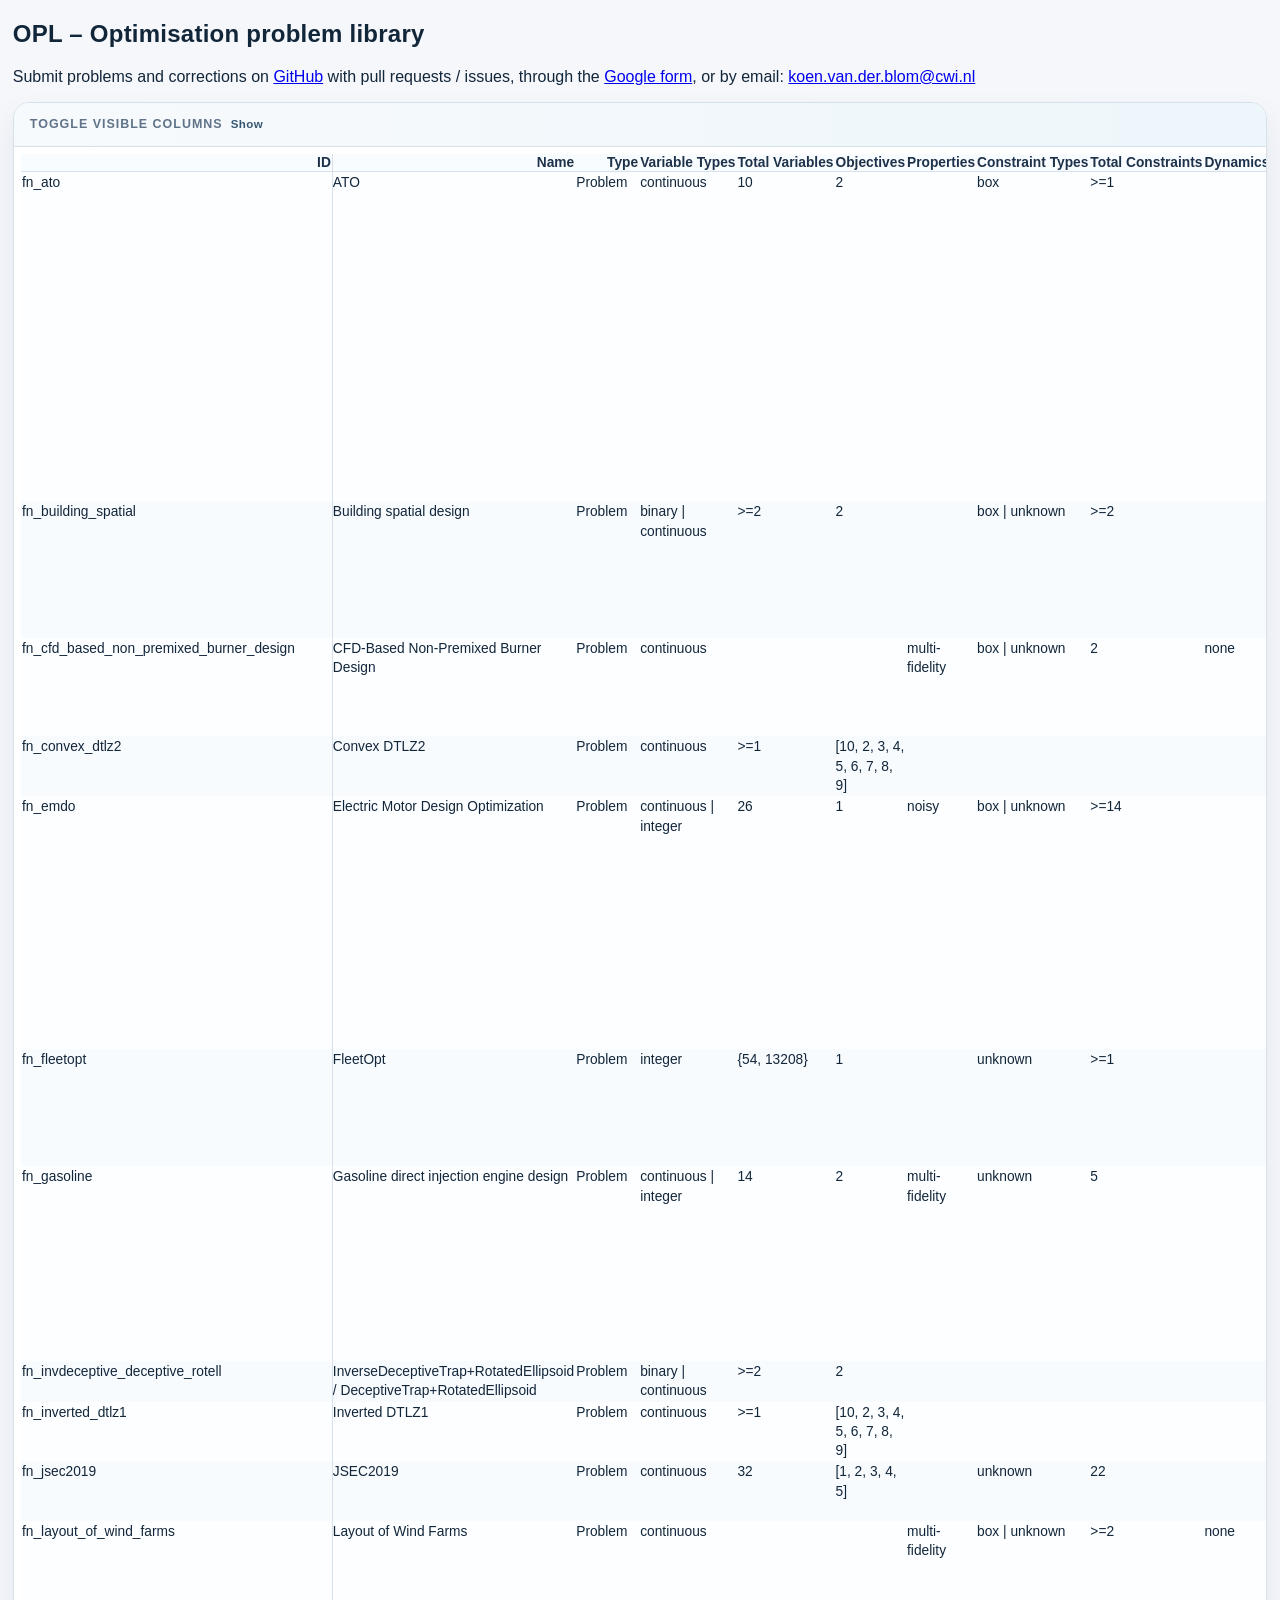
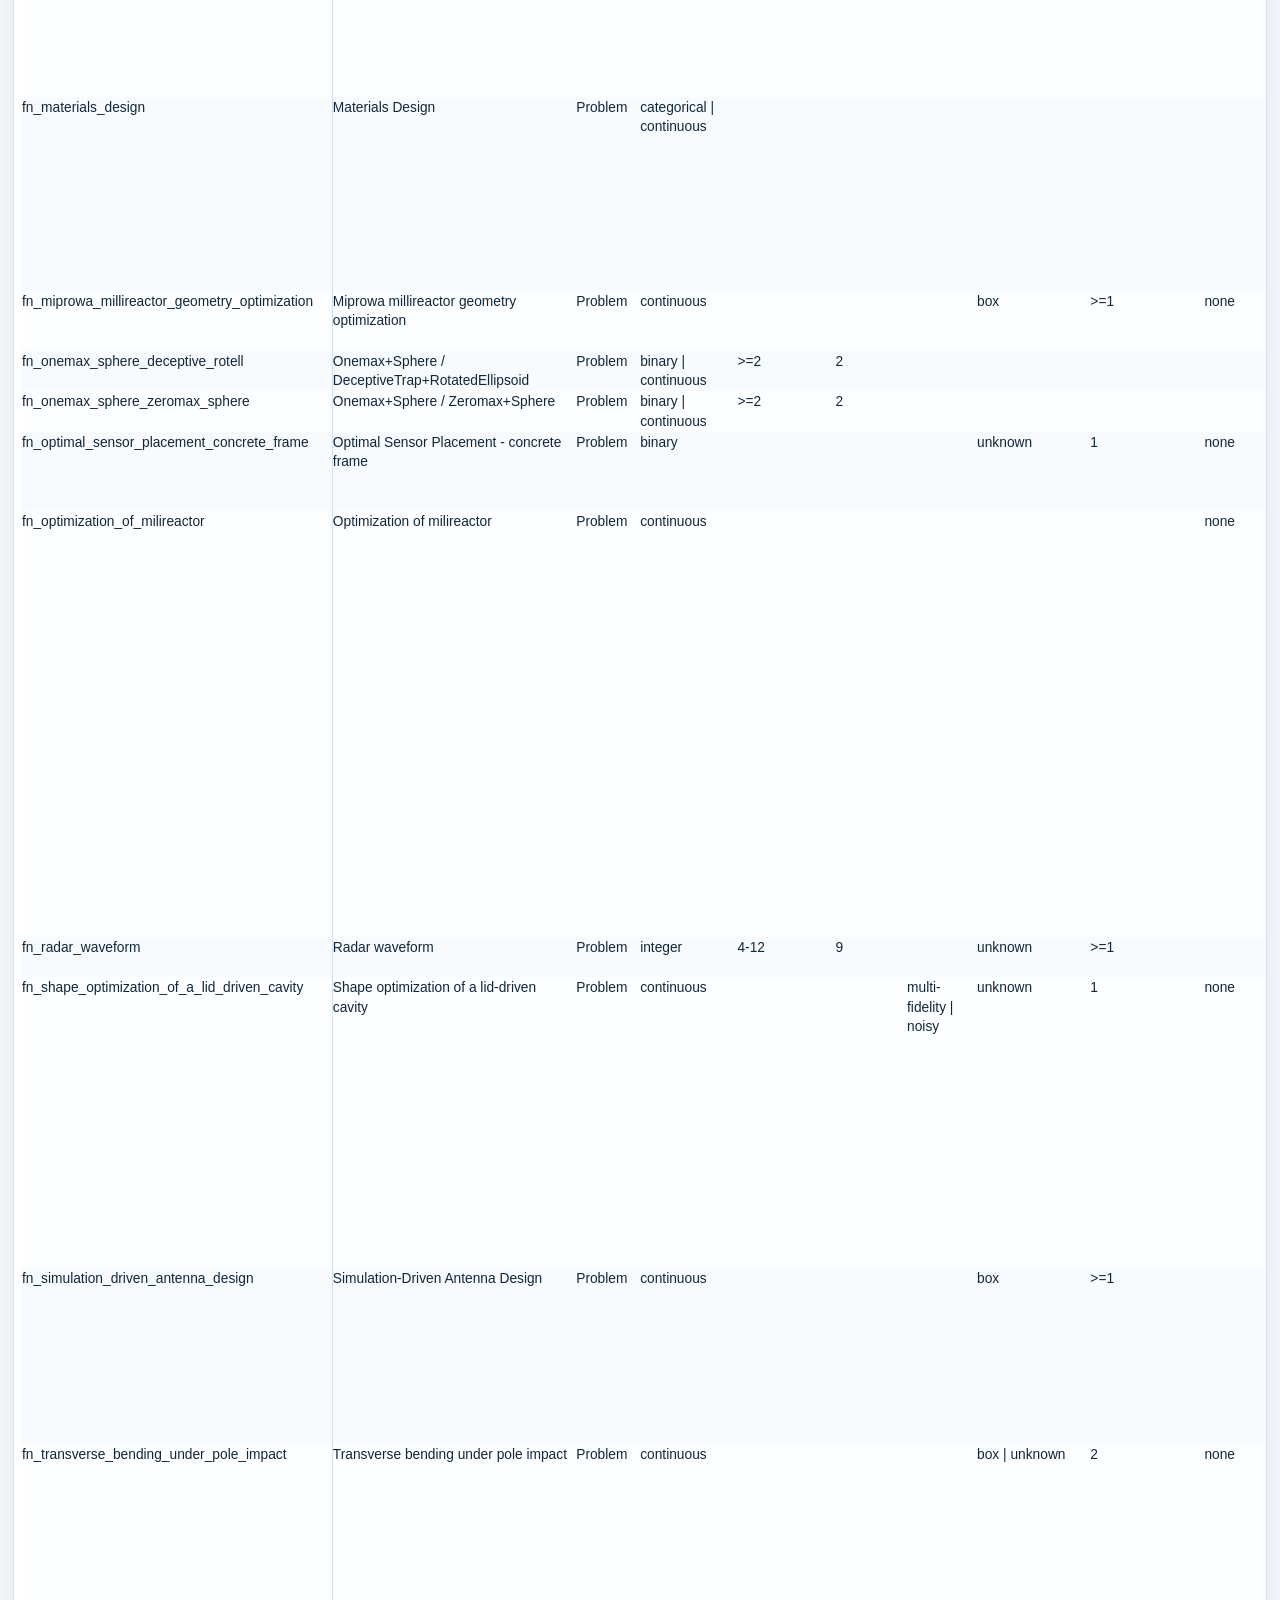
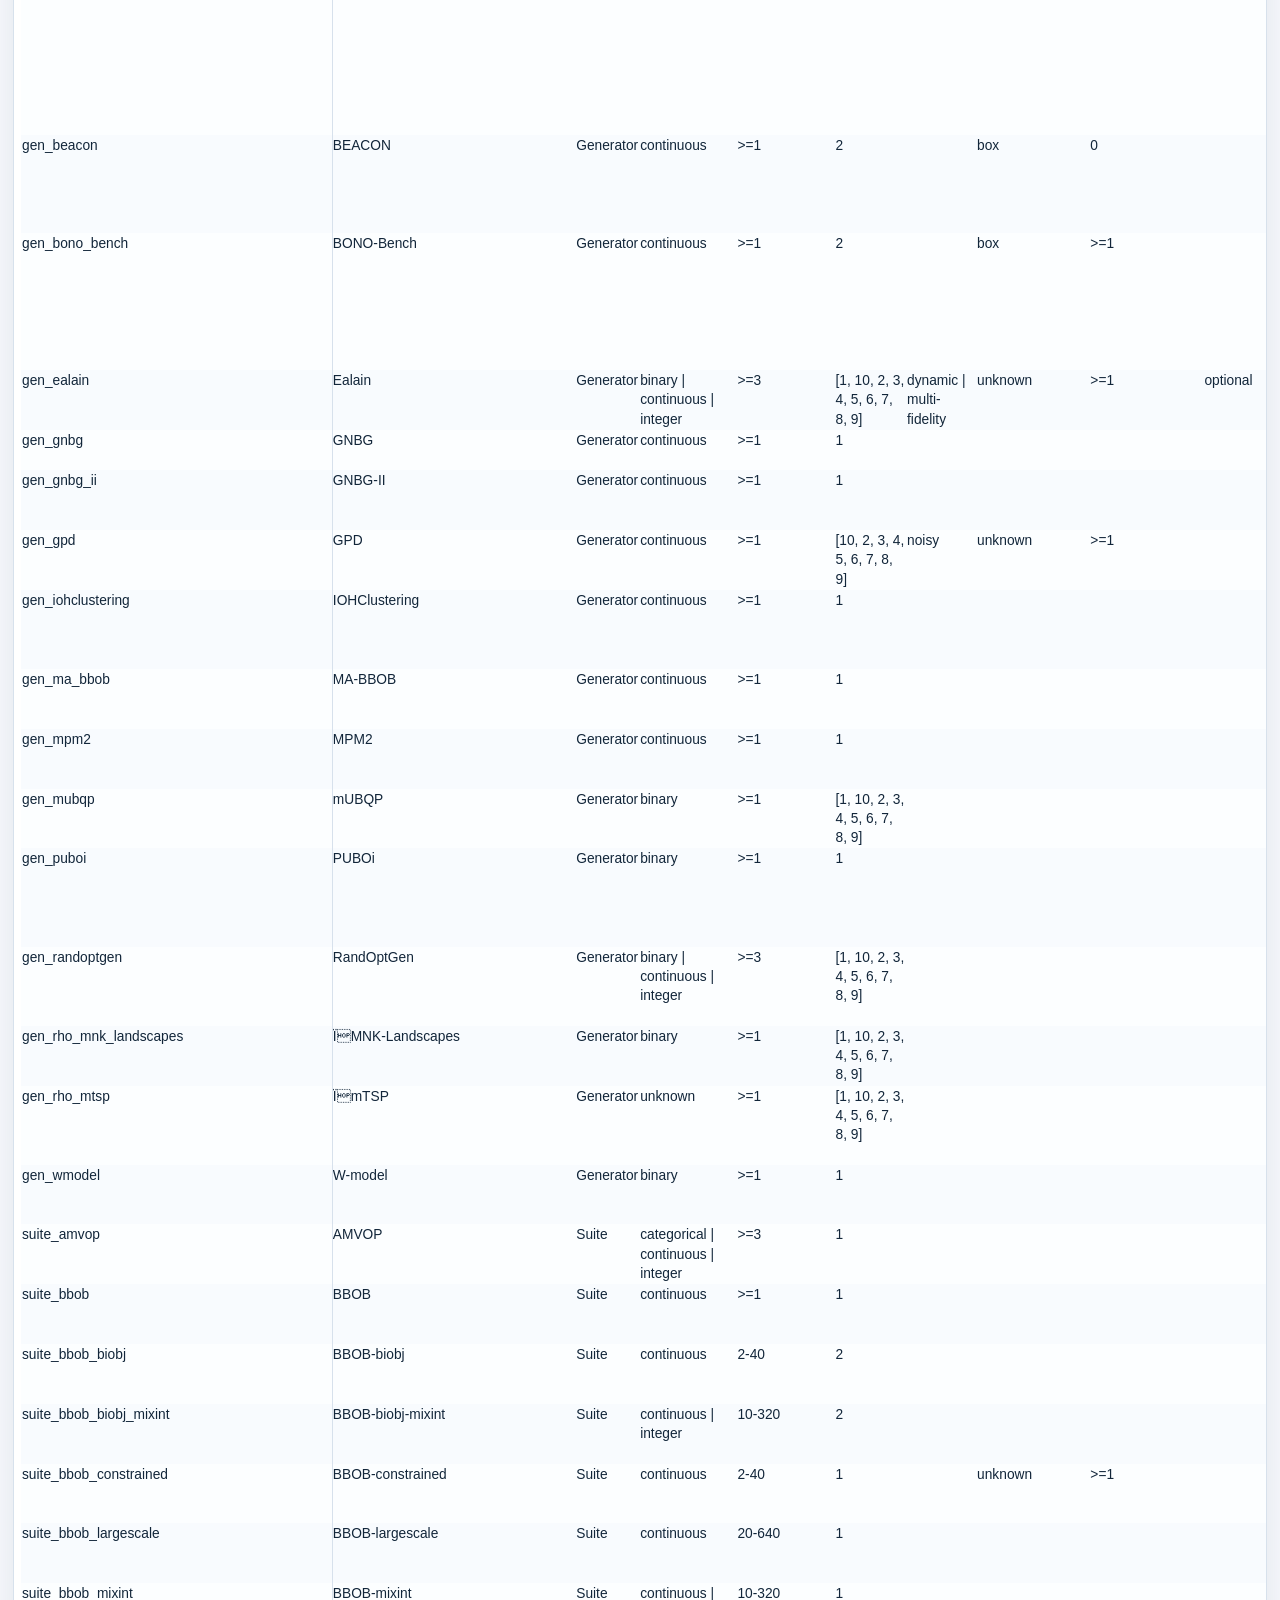
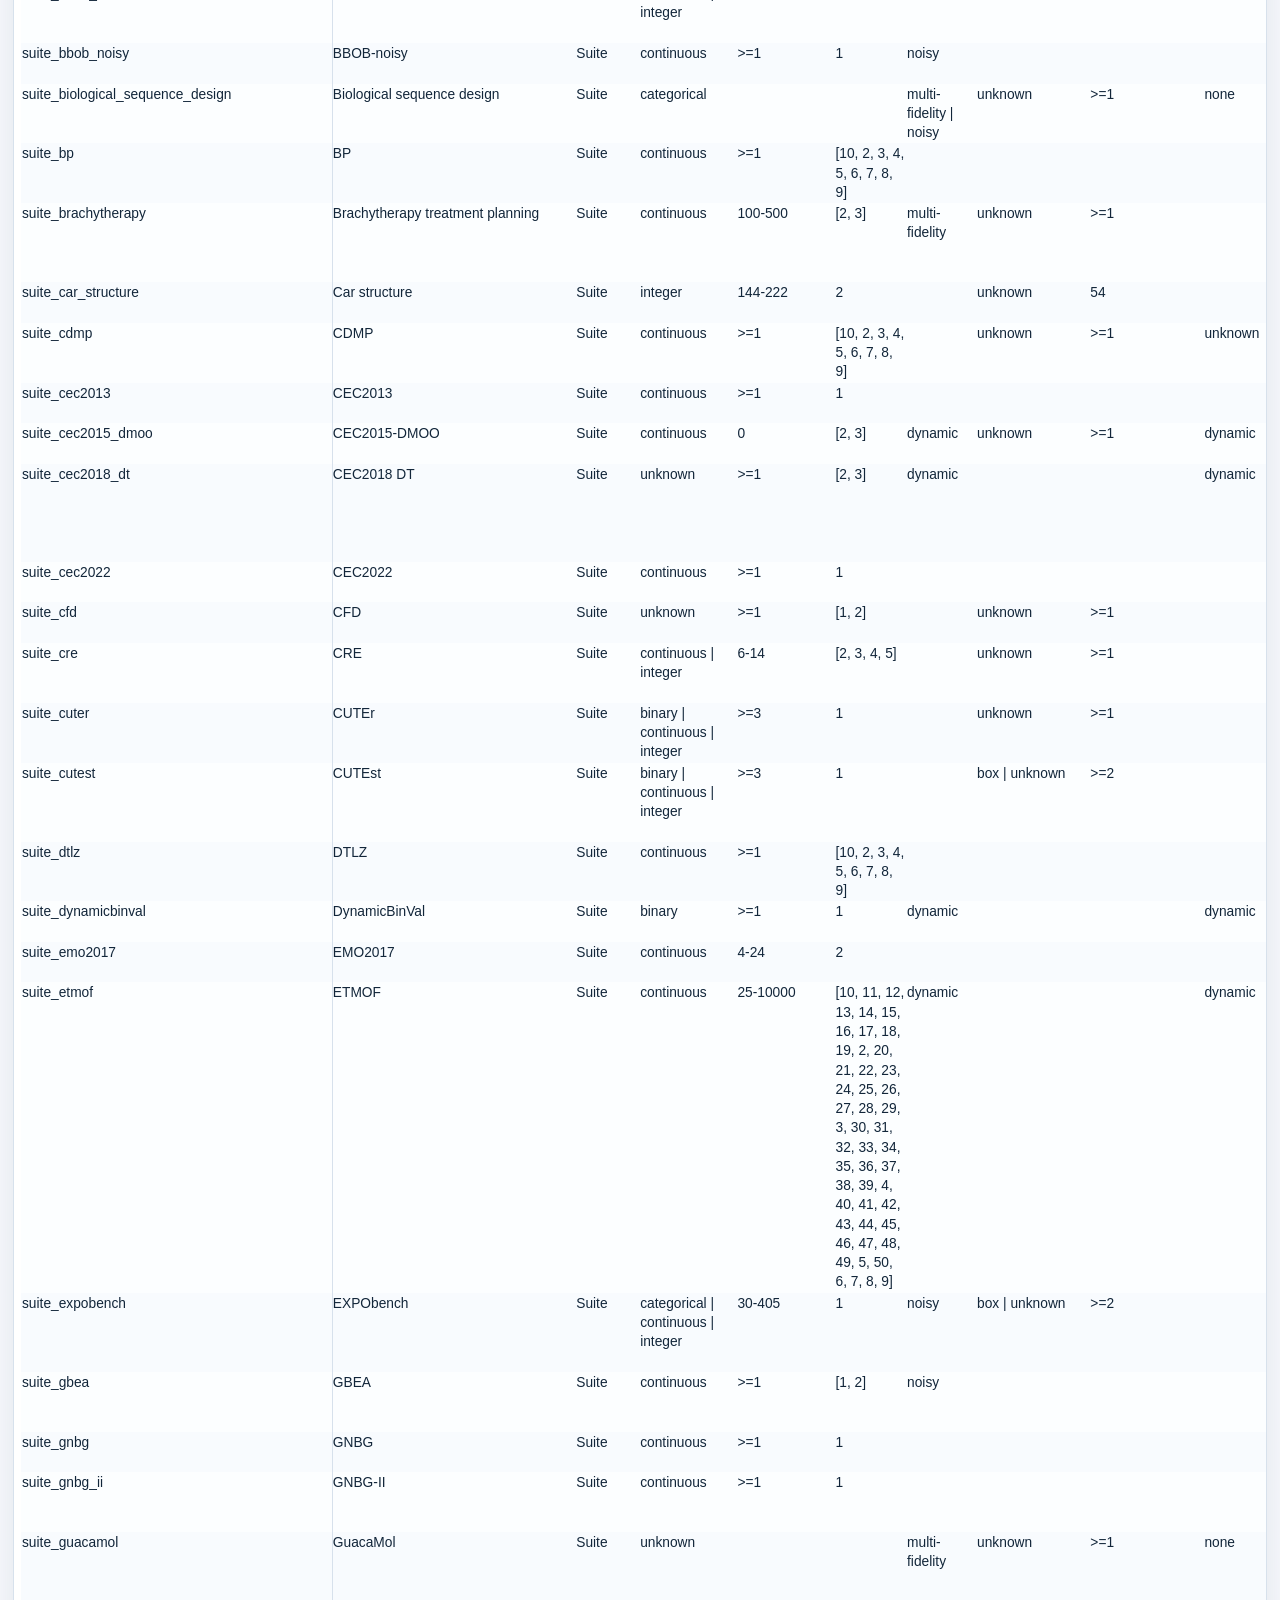
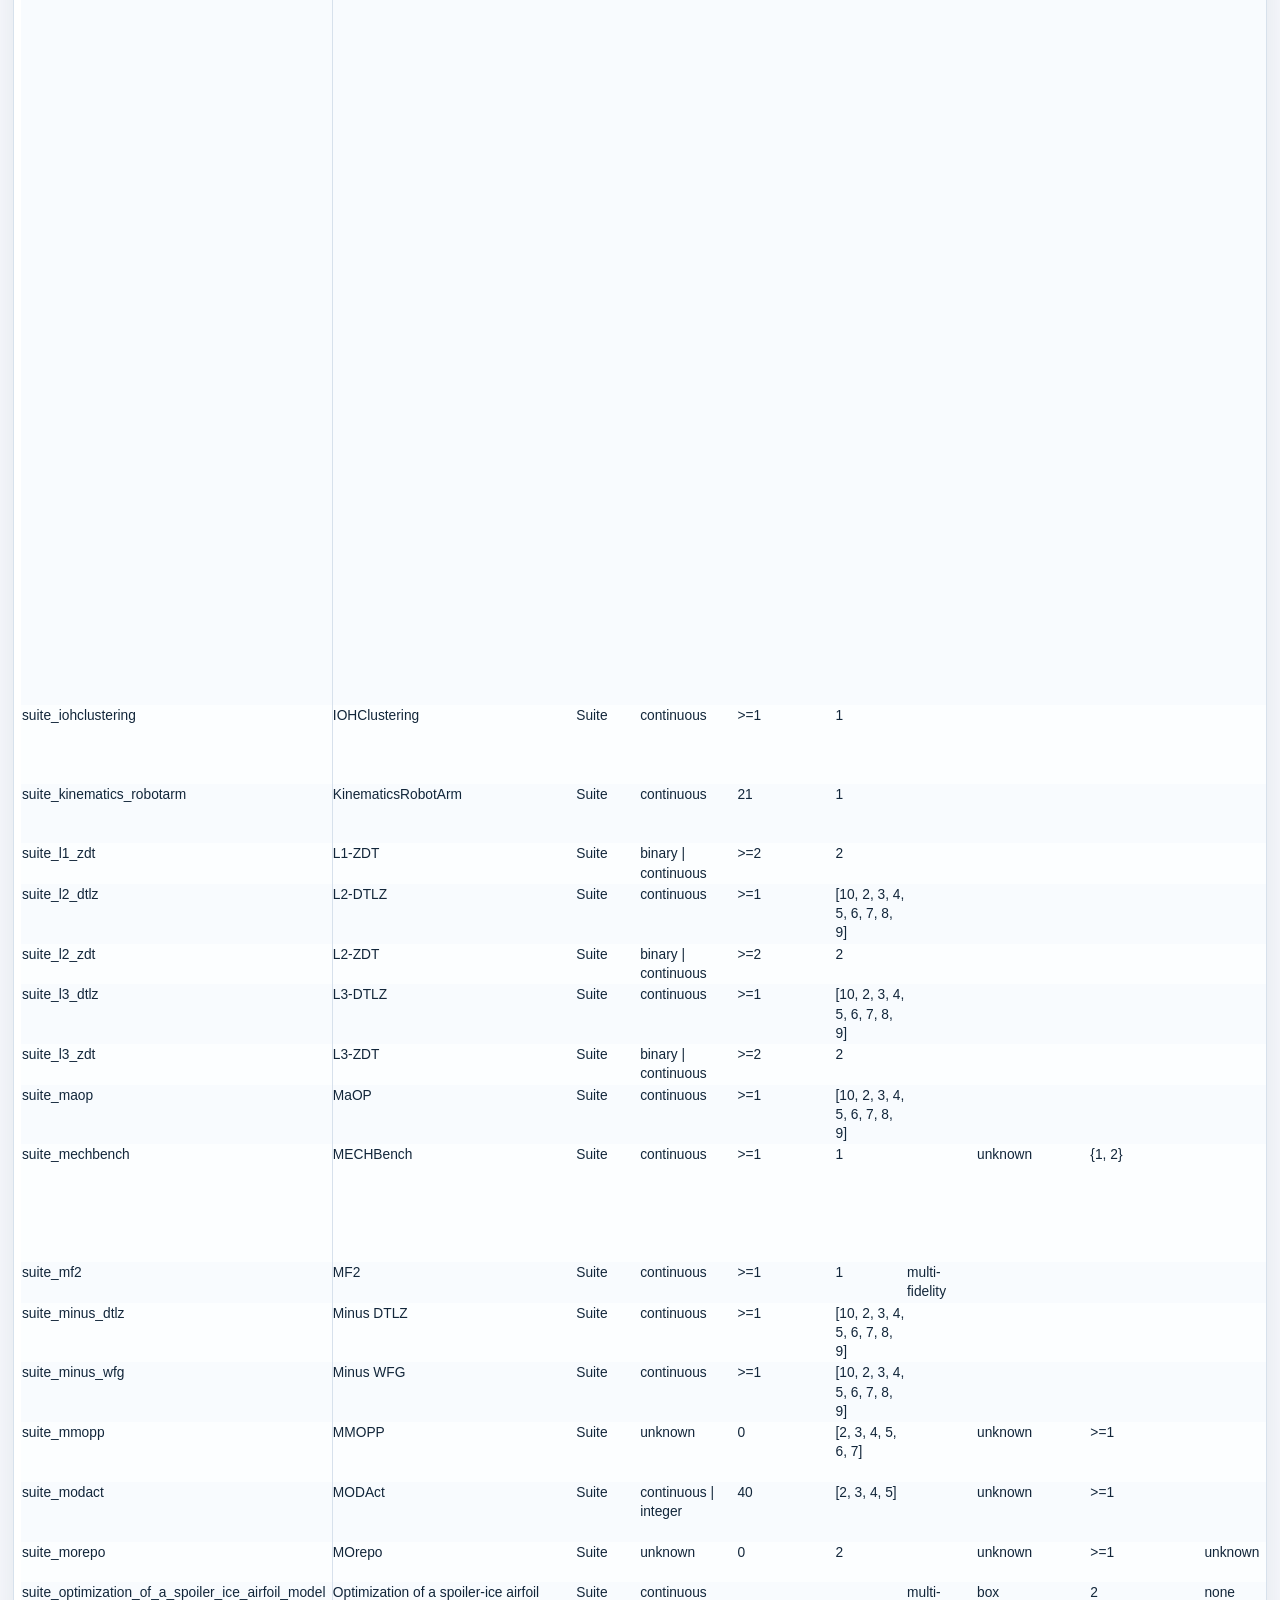
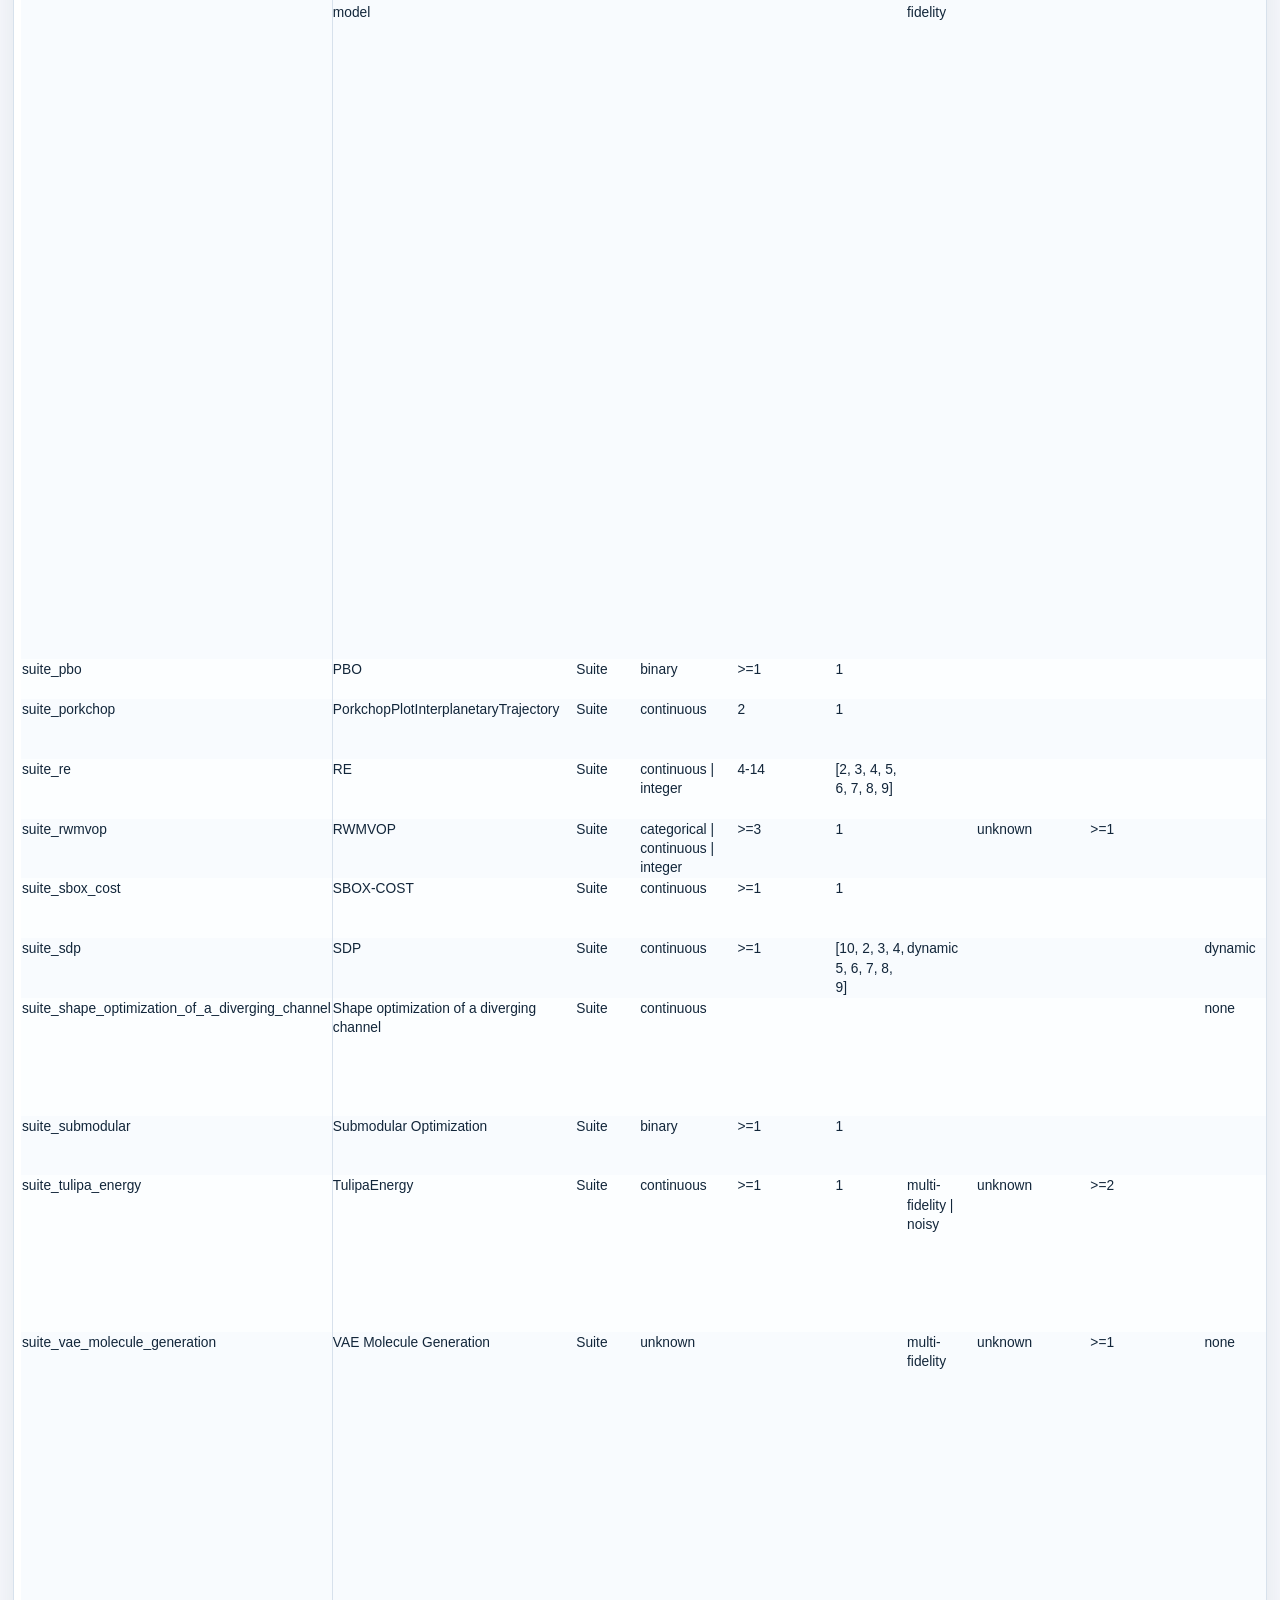
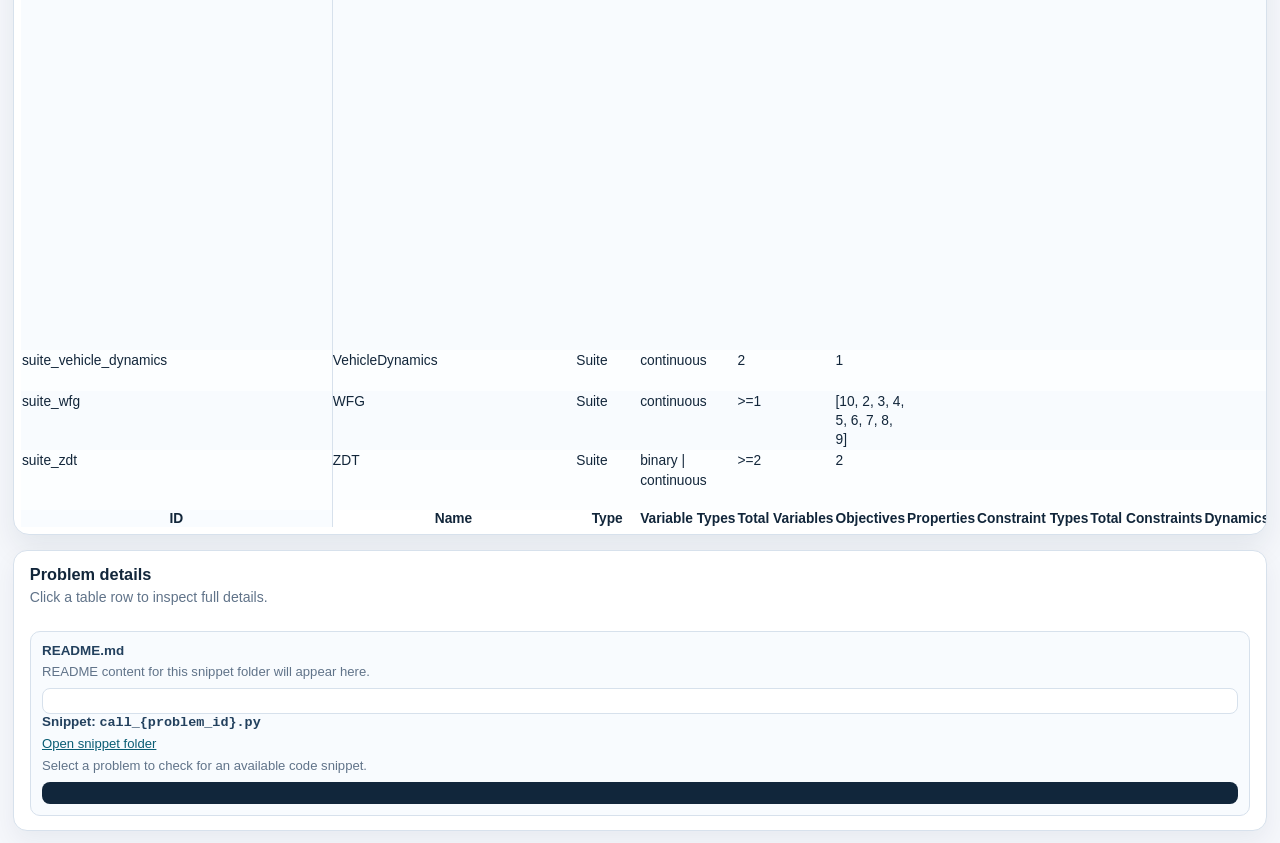
==== commit b2a5db12: "chore: Auto-update HTML files" ====
--- a/docs/index.html
+++ b/docs/index.html
@@ -154,12 +154,53 @@
       <td></td>
       <td>BSO-toolbox</td>
       <td>C++</td>
-      <td>{'1 second', '40 seconds'}</td>
+      <td>1 second | 40 seconds</td>
       <td><a href="https://github.com/TUe-excellent-buildings/BSO-toolbox">https://github.com/TUe-excellent-buildings/BSO-toolbox</a></td>
       <td>Building Spatial Design toolbox (TU/e)</td>
       <td></td>
       <td>>=1</td>
       <td></td>
+      <td></td>
+      <td></td>
+      <td></td>
+      <td></td>
+    </tr>
+    <tr data-problem-id="fn_cfd_based_non_premixed_burner_design">
+      <td>fn_cfd_based_non_premixed_burner_design</td>
+      <td>CFD-Based Non-Premixed Burner Design</td>
+      <td>Problem</td>
+      <td>continuous</td>
+      <td></td>
+      <td></td>
+      <td>multi-fidelity</td>
+      <td>box | unknown</td>
+      <td>2</td>
+      <td>none</td>
+      <td>none</td>
+      <td>no</td>
+      <td>no</td>
+      <td>[1, 2]</td>
+      <td>CFD-Based Non-Premixed Burner Design</td>
+      <td>Change the length and width of a combustor optimizing the combustion efficiency but keeping NOx emissions constrained.</td>
+      <td></td>
+      <td>P. S. Lima, P. R. S. dos Reis, A. Á. B. Santos, E. A. del R. Chanona, and I. B. dos R. Nogueira, “Multi-fidelity Bayesian Optimization Framework for CFD-Based Non-Premixed Burner Design,” Nov. 28, 2025, arXiv: arXiv:2511.23140. doi: 10.48550/arXiv.2511.23140.</td>
+      <td>impl_cfd_based_non_premixed_burner_design</td>
+      <td></td>
+      <td>35-40 minutes</td>
+      <td></td>
+      <td>real-world</td>
+      <td></td>
+      <td></td>
+      <td></td>
+      <td></td>
+      <td>CFD-Based Non-Premixed Burner Design</td>
+      <td>Python, Authors disclose using optimizer in Python, but the physical model happens in a simulation pipeline in FLUENT</td>
+      <td>35-40 minutes</td>
+      <td></td>
+      <td>Change the length and width of a combustor optimizing the combustion efficiency but keeping NOx emissions constrained.</td>
+      <td></td>
+      <td></td>
+      <td>1</td>
       <td></td>
       <td></td>
       <td></td>
@@ -236,7 +277,7 @@
       <td>13</td>
       <td>Electric Motor Design Optimization</td>
       <td>Python</td>
-      <td>{'8 minutes'}</td>
+      <td>8 minutes</td>
       <td></td>
       <td>Not publicly available</td>
       <td></td>
@@ -441,12 +482,135 @@
       <td></td>
       <td>JSEC 2019 competition</td>
       <td></td>
-      <td>{'3s'}</td>
+      <td>3s</td>
       <td><a href="http://www.jpnsec.org/files/competition2019/EC-Symposium-2019-Competition-English.html">http://www.jpnsec.org/files/competition2019/EC-Symposium-2019-Competition-English.html</a></td>
       <td>JPNSEC EC-Symposium 2019 competition problem</td>
       <td></td>
       <td></td>
       <td></td>
+      <td></td>
+      <td></td>
+      <td></td>
+      <td></td>
+    </tr>
+    <tr data-problem-id="fn_layout_of_wind_farms">
+      <td>fn_layout_of_wind_farms</td>
+      <td>Layout of Wind Farms</td>
+      <td>Problem</td>
+      <td>continuous</td>
+      <td></td>
+      <td></td>
+      <td>multi-fidelity</td>
+      <td>box | unknown</td>
+      <td>>=2</td>
+      <td>none</td>
+      <td>none</td>
+      <td>yes</td>
+      <td></td>
+      <td>[1, 2]</td>
+      <td></td>
+      <td>Optimizing a Wind Farm Layout: Input variables are coordinates of the turbines (box-constraints). Constraint that they don't overlap (hard constraint). Optimize the overall power output from all wind turbines and with different wind states. Use a simulation to evaluate a layout. It is expensive approx. 70 CPU hours.</td>
+      <td></td>
+      <td>Layout of Wind Farms, <a href="https://arxiv.org/abs/2302.01071">https://arxiv.org/abs/2302.01071</a></td>
+      <td>impl_layout_of_wind_farms</td>
+      <td>multimodal</td>
+      <td>70 CPU hours</td>
+      <td></td>
+      <td>real-world</td>
+      <td></td>
+      <td></td>
+      <td></td>
+      <td></td>
+      <td>Layout of Wind Farms</td>
+      <td></td>
+      <td>70 CPU hours</td>
+      <td></td>
+      <td>Optimizing a Wind Farm Layout: Input variables are coordinates of the turbines (box-constraints). Constraint that they don't overlap (hard constraint). Optimize the overall power output from all wind turbines and with different wind states. Use a simulation to evaluate a layout. It is expensive approx. 70 CPU hours.</td>
+      <td></td>
+      <td>>=1</td>
+      <td></td>
+      <td></td>
+      <td></td>
+      <td></td>
+      <td></td>
+    </tr>
+    <tr data-problem-id="fn_materials_design">
+      <td>fn_materials_design</td>
+      <td>Materials Design</td>
+      <td>Problem</td>
+      <td>categorical | continuous</td>
+      <td></td>
+      <td></td>
+      <td></td>
+      <td></td>
+      <td></td>
+      <td></td>
+      <td>none</td>
+      <td>unknown</td>
+      <td>unknown</td>
+      <td>1</td>
+      <td></td>
+      <td>Materials Design Optimization: Select appropriate material and microstructure optimization for optimizing the light absorbing of a quasi-random solar cell. Maximize light absorption by balancing the competing processes of light reflection and scattering.Choose from 5 materials. Another material design problem can be found here: <a href="https://github.com/clancyLab/NCM2018">https://github.com/clancyLab/NCM2018</a></td>
+      <td></td>
+      <td>Materials Design, <a href="https://www.nature.com/articles/s41598-020-60652-9">https://www.nature.com/articles/s41598-020-60652-9</a></td>
+      <td>impl_materials_design</td>
+      <td></td>
+      <td>expensive simulation</td>
+      <td></td>
+      <td>real-world</td>
+      <td></td>
+      <td></td>
+      <td></td>
+      <td></td>
+      <td>Materials Design</td>
+      <td></td>
+      <td>expensive simulation</td>
+      <td></td>
+      <td>Materials Design Optimization: Select appropriate material and microstructure optimization for optimizing the light absorbing of a quasi-random solar cell. Maximize light absorption by balancing the competing processes of light reflection and scattering.Choose from 5 materials. Another material design problem can be found here: <a href="https://github.com/clancyLab/NCM2018">https://github.com/clancyLab/NCM2018</a></td>
+      <td></td>
+      <td></td>
+      <td></td>
+      <td></td>
+      <td></td>
+      <td></td>
+      <td></td>
+    </tr>
+    <tr data-problem-id="fn_miprowa_millireactor_geometry_optimization">
+      <td>fn_miprowa_millireactor_geometry_optimization</td>
+      <td>Miprowa millireactor geometry optimization</td>
+      <td>Problem</td>
+      <td>continuous</td>
+      <td></td>
+      <td></td>
+      <td></td>
+      <td>box</td>
+      <td>>=1</td>
+      <td>none</td>
+      <td></td>
+      <td>no</td>
+      <td>unknown</td>
+      <td></td>
+      <td>Miprowa millireactor design optimization</td>
+      <td>Optimizing the design of the mulireactor to achieve minimal stagnating flow and mixing variance</td>
+      <td></td>
+      <td>Begall, M. J., Schweidtmann, A. M., Mhamdi, A., & Mitsos, A. (2023). Geometry optimization of a continuous millireactor via CFD and Bayesian optimization. Computers & chemical engineering, 171, 108140.</td>
+      <td>impl_miprowa_millireactor_geometry_optimization</td>
+      <td></td>
+      <td>6.5 hours</td>
+      <td></td>
+      <td>real-world</td>
+      <td></td>
+      <td></td>
+      <td></td>
+      <td></td>
+      <td>Miprowa millireactor geometry optimization</td>
+      <td></td>
+      <td>6.5 hours</td>
+      <td></td>
+      <td>Optimizing the design of the mulireactor to achieve minimal stagnating flow and mixing variance</td>
+      <td></td>
+      <td>>=1</td>
+      <td>>=1</td>
       <td></td>
       <td></td>
       <td></td>
@@ -534,6 +698,88 @@
       <td></td>
       <td></td>
     </tr>
+    <tr data-problem-id="fn_optimal_sensor_placement_concrete_frame">
+      <td>fn_optimal_sensor_placement_concrete_frame</td>
+      <td>Optimal Sensor Placement - concrete frame</td>
+      <td>Problem</td>
+      <td>binary</td>
+      <td></td>
+      <td></td>
+      <td></td>
+      <td>unknown</td>
+      <td>1</td>
+      <td>none</td>
+      <td></td>
+      <td>no</td>
+      <td>no</td>
+      <td>1</td>
+      <td>Optimal sensor placement for structural damage segmentation</td>
+      <td>Select sensor locations from a set of options. Here, the goal is to optimize structural damage prediction (but can be arbitrary)</td>
+      <td>form-submission</td>
+      <td>Sajedi, S., & Liang, X. (2022). Deep generative Bayesian optimization for sensor placement in structural health monitoring. Computer‐Aided Civil and Infrastructure Engineering, 37(9), 1109-1127.</td>
+      <td>impl_optimal_sensor_placement_concrete_frame</td>
+      <td></td>
+      <td>minutes to hours</td>
+      <td></td>
+      <td>artificial</td>
+      <td></td>
+      <td></td>
+      <td></td>
+      <td></td>
+      <td>Optimal Sensor Placement - concrete frame</td>
+      <td></td>
+      <td>minutes to hours</td>
+      <td></td>
+      <td>Select sensor locations from a set of options. Here, the goal is to optimize structural damage prediction (but can be arbitrary)</td>
+      <td></td>
+      <td></td>
+      <td></td>
+      <td></td>
+      <td></td>
+      <td></td>
+      <td></td>
+    </tr>
+    <tr data-problem-id="fn_optimization_of_milireactor">
+      <td>fn_optimization_of_milireactor</td>
+      <td>Optimization of milireactor</td>
+      <td>Problem</td>
+      <td>continuous</td>
+      <td></td>
+      <td></td>
+      <td></td>
+      <td></td>
+      <td></td>
+      <td>none</td>
+      <td>none</td>
+      <td>no</td>
+      <td>no</td>
+      <td></td>
+      <td>Optimization of milireactor</td>
+      <td>Polymerization processes in the (specialty) chemical industry increasingly rely on continuous flow processing. Continuous polymerization reactors are promising, because their large surface to volume ratio allows for faster heat removal and better temperature control than batch reactors. Furthermore, this ratio can be kept constant during scaleup, reducing the need for pilot stages making it easier to go from lab- to production scale. However, continuous polymerization reactors, especially milli-scale reactors with internal mixing elements, can be highly complex devices, which can be difficult to characterize experimentally, as many of their properties are not readily available via measurements. Additionally, their small size renders them especially prone to fouling</td>
+      <td></td>
+      <td>M. J. Begall, A. M. Schweidtmann, A. Mhamdi, and A. Mitsos, “Geometry optimization of a continuous millireactor via CFD and Bayesian optimization,” Computers & Chemical Engineering, vol. 171, p. 108140, Mar. 2023, doi: 10.1016/j.compchemeng.2023.108140.</td>
+      <td>impl_optimization_of_milireactor</td>
+      <td></td>
+      <td>6.6 hours</td>
+      <td></td>
+      <td>real-world</td>
+      <td></td>
+      <td></td>
+      <td></td>
+      <td></td>
+      <td>Optimization of milireactor</td>
+      <td>COMSOL (It's suspected the authors used MATLAB)</td>
+      <td>6.6 hours</td>
+      <td></td>
+      <td>Polymerization processes in the (specialty) chemical industry increasingly rely on continuous flow processing. Continuous polymerization reactors are promising, because their large surface to volume ratio allows for faster heat removal and better temperature control than batch reactors. Furthermore, this ratio can be kept constant during scaleup, reducing the need for pilot stages making it easier to go from lab- to production scale. However, continuous polymerization reactors, especially milli-scale reactors with internal mixing elements, can be highly complex devices, which can be difficult to characterize experimentally, as many of their properties are not readily available via measurements. Additionally, their small size renders them especially prone to fouling</td>
+      <td></td>
+      <td></td>
+      <td></td>
+      <td></td>
+      <td></td>
+      <td></td>
+      <td></td>
+    </tr>
     <tr data-problem-id="fn_radar_waveform">
       <td>fn_radar_waveform</td>
       <td>Radar waveform</td>
@@ -575,6 +821,129 @@
       <td></td>
       <td></td>
     </tr>
+    <tr data-problem-id="fn_shape_optimization_of_a_lid_driven_cavity">
+      <td>fn_shape_optimization_of_a_lid_driven_cavity</td>
+      <td>Shape optimization of a lid-driven cavity</td>
+      <td>Problem</td>
+      <td>continuous</td>
+      <td></td>
+      <td></td>
+      <td>multi-fidelity | noisy</td>
+      <td>unknown</td>
+      <td>1</td>
+      <td>none</td>
+      <td>["none", "though potentially one shall revise the meshing algorithm."]</td>
+      <td>no</td>
+      <td>no</td>
+      <td>[1, 2]</td>
+      <td></td>
+      <td>"Consider an incompressible two-dimensional cavity flow, where all walls are at rest except the upper wall (lid) which moves with the constant velocity U0 in the positive horizontal direction, x. The aim is to optimize the shape of the left and right walls so that the energy dissipation is either minimized or maximized with the constraint of keeping the total volume of the fluid confined in the cavity fixed and also retain the length and position of the upper and lower walls. Therefore, the objective is to find the wall shape which either minimizes or maximizes"</td>
+      <td>form-submission</td>
+      <td></td>
+      <td>impl_shape_optimization_of_a_lid_driven_cavity</td>
+      <td></td>
+      <td>[]</td>
+      <td></td>
+      <td>real-world</td>
+      <td></td>
+      <td></td>
+      <td></td>
+      <td></td>
+      <td>Shape optimization of a lid-driven cavity</td>
+      <td>Physical Model: Nek500; CFD Solver: OpenFOAM (Not disclosed the coupling, but could be Python)</td>
+      <td></td>
+      <td></td>
+      <td>"Consider an incompressible two-dimensional cavity flow, where all walls are at rest except the upper wall (lid) which moves with the constant velocity U0 in the positive horizontal direction, x. The aim is to optimize the shape of the left and right walls so that the energy dissipation is either minimized or maximized with the constraint of keeping the total volume of the fluid confined in the cavity fixed and also retain the length and position of the upper and lower walls. Therefore, the objective is to find the wall shape which either minimizes or maximizes"</td>
+      <td></td>
+      <td></td>
+      <td></td>
+      <td></td>
+      <td></td>
+      <td></td>
+      <td></td>
+    </tr>
+    <tr data-problem-id="fn_simulation_driven_antenna_design">
+      <td>fn_simulation_driven_antenna_design</td>
+      <td>Simulation-Driven Antenna Design</td>
+      <td>Problem</td>
+      <td>continuous</td>
+      <td></td>
+      <td></td>
+      <td></td>
+      <td>box</td>
+      <td>>=1</td>
+      <td></td>
+      <td></td>
+      <td>no</td>
+      <td>unknown</td>
+      <td>1</td>
+      <td></td>
+      <td>Simulation-Driven Antenna Design Optimization: One scalar merit function encoding the design specifications (gain, voltage standing wave ratio,..) calculated by using a high-fidelity EM simulator of the antenna under design. The decision variables are designable parameters like geometry parameters and they are box-constrained.</td>
+      <td></td>
+      <td>Simulation-Driven Antenna Design, <a href="https://ieeexplore.ieee.org/abstract/document/9298949">https://ieeexplore.ieee.org/abstract/document/9298949</a></td>
+      <td>impl_simulation_driven_antenna_design</td>
+      <td></td>
+      <td>expensive</td>
+      <td></td>
+      <td>real-world</td>
+      <td></td>
+      <td></td>
+      <td></td>
+      <td></td>
+      <td>Simulation-Driven Antenna Design</td>
+      <td></td>
+      <td>expensive</td>
+      <td></td>
+      <td>Simulation-Driven Antenna Design Optimization: One scalar merit function encoding the design specifications (gain, voltage standing wave ratio,..) calculated by using a high-fidelity EM simulator of the antenna under design. The decision variables are designable parameters like geometry parameters and they are box-constrained.</td>
+      <td></td>
+      <td>>=1</td>
+      <td>>=1</td>
+      <td></td>
+      <td></td>
+      <td></td>
+      <td></td>
+    </tr>
+    <tr data-problem-id="fn_transverse_bending_under_pole_impact">
+      <td>fn_transverse_bending_under_pole_impact</td>
+      <td>Transverse bending under pole impact</td>
+      <td>Problem</td>
+      <td>continuous</td>
+      <td></td>
+      <td></td>
+      <td></td>
+      <td>box | unknown</td>
+      <td>2</td>
+      <td>none</td>
+      <td>none</td>
+      <td>no</td>
+      <td></td>
+      <td>1</td>
+      <td></td>
+      <td>A beam, simply supported at both ends, is struck laterally by a rigid pole, mimicking side-pole crash tests. The objective is to minimize intrusion, defined as the maximal dynamic displacement of the impactor before rebound, subject to a volume constraint of at most 50% of the design domain. The design is parameterized by a level-set function with 15 variables, mapped onto an LS-Dyna mesh of 1,600 eight-node solid elements with piecewise linear plasticity. Void elements are deleted from the mesh, and the out-of-plane (z) direction is fixed.</td>
+      <td></td>
+      <td>Transverse bending under pole impact, <a href="http://www.sciencedirect.com/science/article/pii/S0045782519300726">http://www.sciencedirect.com/science/article/pii/S0045782519300726</a></td>
+      <td>impl_transverse_bending_under_pole_impact</td>
+      <td></td>
+      <td>2 minutes</td>
+      <td></td>
+      <td>real-world</td>
+      <td></td>
+      <td></td>
+      <td></td>
+      <td></td>
+      <td>Transverse bending under pole impact</td>
+      <td>Python</td>
+      <td>2 minutes</td>
+      <td></td>
+      <td>A beam, simply supported at both ends, is struck laterally by a rigid pole, mimicking side-pole crash tests. The objective is to minimize intrusion, defined as the maximal dynamic displacement of the impactor before rebound, subject to a volume constraint of at most 50% of the design domain. The design is parameterized by a level-set function with 15 variables, mapped onto an LS-Dyna mesh of 1,600 eight-node solid elements with piecewise linear plasticity. Void elements are deleted from the mesh, and the out-of-plane (z) direction is fixed.</td>
+      <td></td>
+      <td>1</td>
+      <td></td>
+      <td></td>
+      <td></td>
+      <td></td>
+      <td></td>
+    </tr>
     <tr data-problem-id="gen_beacon">
       <td>gen_beacon</td>
       <td>BEACON</td>
@@ -605,7 +974,7 @@
       <td></td>
       <td>BEACON</td>
       <td>Python</td>
-      <td>{'negligible'}</td>
+      <td>negligible</td>
       <td><a href="https://github.com/Stebbet/BEACON/">https://github.com/Stebbet/BEACON/</a></td>
       <td>Continuous Bi-objective Benchmark with Explicit Adjustable COrrelatioN control</td>
       <td></td>
@@ -770,7 +1139,7 @@
       <td>GNBG-II | IOHGNBG</td>
       <td></td>
       <td></td>
-      <td><a href="https://github.com/rohitsalgotra/GNBG-II">https://github.com/rohitsalgotra/GNBG-II</a> | <a href="https://github.com/IOHprofiler/IOHGNBG">https://github.com/IOHprofiler/IOHGNBG</a></td>
+      <td><a href="https://github.com/IOHprofiler/IOHGNBG">https://github.com/IOHprofiler/IOHGNBG</a> | <a href="https://github.com/rohitsalgotra/GNBG-II">https://github.com/rohitsalgotra/GNBG-II</a></td>
       <td>Generalized Numerical Benchmark Generator version 2 | IOHprofiler version of GNBG</td>
       <td></td>
       <td></td>
@@ -890,11 +1259,11 @@
       <td></td>
       <td>>=1</td>
       <td></td>
-      <td>MA-BBOB (IOHexperimenter) | IOHexperimenter</td>
+      <td>IOHexperimenter | MA-BBOB (IOHexperimenter)</td>
       <td>C++/Python</td>
       <td></td>
-      <td><a href="https://github.com/IOHprofiler/IOHexperimenter/blob/master/example/Competitions/MA-BBOB/Example_MABBOB.ipynb">https://github.com/IOHprofiler/IOHexperimenter/blob/master/example/Competitions/MA-BBOB/Example_MABBOB.ipynb</a> | <a href="https://github.com/IOHprofiler/IOHexperimenter">https://github.com/IOHprofiler/IOHexperimenter</a></td>
-      <td>Example notebook for MA-BBOB in IOHexperimenter | IOHprofiler experimenter framework</td>
+      <td><a href="https://github.com/IOHprofiler/IOHexperimenter">https://github.com/IOHprofiler/IOHexperimenter</a> | <a href="https://github.com/IOHprofiler/IOHexperimenter/blob/master/example/Competitions/MA-BBOB/Example_MABBOB.ipynb">https://github.com/IOHprofiler/IOHexperimenter/blob/master/example/Competitions/MA-BBOB/Example_MABBOB.ipynb</a></td>
+      <td>IOHprofiler experimenter framework | Example notebook for MA-BBOB in IOHexperimenter</td>
       <td></td>
       <td></td>
       <td></td>
@@ -1044,7 +1413,7 @@
       <td>RandOptGen</td>
       <td>A Unified Random Problem Generator for Single- and Multi-Objective Optimization Problems with Mixed-Variable Input Spaces.</td>
       <td></td>
-      <td>RandOptGen: A Unified Random Problem Generator for Single- and Multi-Objective Optimization Problems with Mixed-Variable Input Spaces, Moritz Vinzent Seiler; Oliver Ludger Preuß; Heike Trautmann, <a href="https://doi.org/10.1145/3712256.3726478">https://doi.org/10.1145/3712256.3726478</a></td>
+      <td></td>
       <td>impl_randoptgen</td>
       <td>multimodal</td>
       <td>milliseconds</td>
@@ -1056,8 +1425,8 @@
       <td>>=1</td>
       <td>RandOptGen</td>
       <td>Python</td>
-      <td>{'milliseconds'}</td>
-      <td><a href="https://github.com/MALEO-research-group/RandOptGen">https://github.com/MALEO-research-group/RandOptGen</a></td>
+      <td>milliseconds</td>
+      <td><a href="https://doi.org/10.1145/3712256.3726478">https://doi.org/10.1145/3712256.3726478</a> | <a href="https://github.com/MALEO-research-group/RandOptGen">https://github.com/MALEO-research-group/RandOptGen</a></td>
       <td>Unified Random Problem Generator for Single- and Multi-Objective Optimization with Mixed-Variable Input Spaces</td>
       <td></td>
       <td></td>
@@ -1518,6 +1887,47 @@
       <td></td>
       <td></td>
     </tr>
+    <tr data-problem-id="suite_biological_sequence_design">
+      <td>suite_biological_sequence_design</td>
+      <td>Biological sequence design</td>
+      <td>Suite</td>
+      <td>categorical</td>
+      <td></td>
+      <td></td>
+      <td>multi-fidelity | noisy</td>
+      <td>unknown</td>
+      <td>>=1</td>
+      <td>none</td>
+      <td>observational</td>
+      <td>no</td>
+      <td>unknown</td>
+      <td>[1, 2]</td>
+      <td></td>
+      <td>Biological sequence design</td>
+      <td>form-submission</td>
+      <td>Biological sequence design, <a href="https://arxiv.org/pdf/2203.12742">https://arxiv.org/pdf/2203.12742</a></td>
+      <td>impl_biological_sequence_design</td>
+      <td>multimodal</td>
+      <td>expensive</td>
+      <td></td>
+      <td>real-world</td>
+      <td></td>
+      <td></td>
+      <td></td>
+      <td></td>
+      <td>Biological sequence design</td>
+      <td>Python</td>
+      <td>expensive</td>
+      <td><a href="https://github.com/samuelstanton/lambo">https://github.com/samuelstanton/lambo</a></td>
+      <td>Biological sequence design</td>
+      <td></td>
+      <td></td>
+      <td></td>
+      <td></td>
+      <td></td>
+      <td></td>
+      <td></td>
+    </tr>
     <tr data-problem-id="suite_bp">
       <td>suite_bp</td>
       <td>BP</td>
@@ -1710,11 +2120,11 @@
       <td></td>
       <td>>=1</td>
       <td></td>
-      <td>IOHexperimenter | CEC2013 reference code</td>
+      <td>CEC2013 reference code | IOHexperimenter</td>
       <td>C++/Python</td>
       <td></td>
       <td><a href="https://github.com/IOHprofiler/IOHexperimenter">https://github.com/IOHprofiler/IOHexperimenter</a> | <a href="https://github.com/P-N-Suganthan/CEC2013">https://github.com/P-N-Suganthan/CEC2013</a></td>
-      <td>IOHprofiler experimenter framework | Suganthan's reference implementation</td>
+      <td>Suganthan's reference implementation | IOHprofiler experimenter framework</td>
       <td></td>
       <td></td>
       <td></td>
@@ -1836,7 +2246,7 @@
       <td>CEC2022 reference code | IOHexperimenter</td>
       <td>C++/Python</td>
       <td></td>
-      <td><a href="https://github.com/P-N-Suganthan/2022-SO-BO">https://github.com/P-N-Suganthan/2022-SO-BO</a> | <a href="https://github.com/IOHprofiler/IOHexperimenter">https://github.com/IOHprofiler/IOHexperimenter</a></td>
+      <td><a href="https://github.com/IOHprofiler/IOHexperimenter">https://github.com/IOHprofiler/IOHexperimenter</a> | <a href="https://github.com/P-N-Suganthan/2022-SO-BO">https://github.com/P-N-Suganthan/2022-SO-BO</a></td>
       <td>Suganthan's reference implementation | IOHprofiler experimenter framework</td>
       <td></td>
       <td></td>
@@ -1876,7 +2286,7 @@
       <td></td>
       <td>CFD test problem suite</td>
       <td></td>
-      <td>{'30s', '15m'}</td>
+      <td>15m | 30s</td>
       <td><a href="https://bitbucket.org/arahat/cfd-test-problem-suite">https://bitbucket.org/arahat/cfd-test-problem-suite</a></td>
       <td>Expensive real-world CFD-based test problems</td>
       <td></td>
@@ -2204,7 +2614,7 @@
       <td>10-135</td>
       <td>EXPObench</td>
       <td>Python</td>
-      <td>{'80 seconds', '2 seconds'}</td>
+      <td>2 seconds | 80 seconds</td>
       <td><a href="https://github.com/AlgTUDelft/ExpensiveOptimBenchmark">https://github.com/AlgTUDelft/ExpensiveOptimBenchmark</a></td>
       <td>EXPensive Optimization benchmark library (wind farm layout, gas filter design, pipe shape, hyperparameter tuning, hospital simulation)</td>
       <td></td>
@@ -2245,7 +2655,7 @@
       <td></td>
       <td>coco-gbea</td>
       <td></td>
-      <td>{'5 seconds', '34 seconds'}</td>
+      <td>34 seconds | 5 seconds</td>
       <td><a href="https://github.com/ttusar/coco-gbea">https://github.com/ttusar/coco-gbea</a></td>
       <td>Game-Benchmark for Evolutionary Algorithms (COCO fork)</td>
       <td></td>
@@ -2328,8 +2738,49 @@
       <td>GNBG-II | IOHGNBG</td>
       <td></td>
       <td></td>
-      <td><a href="https://github.com/rohitsalgotra/GNBG-II">https://github.com/rohitsalgotra/GNBG-II</a> | <a href="https://github.com/IOHprofiler/IOHGNBG">https://github.com/IOHprofiler/IOHGNBG</a></td>
+      <td><a href="https://github.com/IOHprofiler/IOHGNBG">https://github.com/IOHprofiler/IOHGNBG</a> | <a href="https://github.com/rohitsalgotra/GNBG-II">https://github.com/rohitsalgotra/GNBG-II</a></td>
       <td>Generalized Numerical Benchmark Generator version 2 | IOHprofiler version of GNBG</td>
+      <td></td>
+      <td></td>
+      <td></td>
+      <td></td>
+      <td></td>
+      <td></td>
+      <td></td>
+    </tr>
+    <tr data-problem-id="suite_guacamol">
+      <td>suite_guacamol</td>
+      <td>GuacaMol</td>
+      <td>Suite</td>
+      <td>unknown</td>
+      <td></td>
+      <td></td>
+      <td>multi-fidelity</td>
+      <td>unknown</td>
+      <td>>=1</td>
+      <td>none</td>
+      <td>none</td>
+      <td>unknown</td>
+      <td></td>
+      <td>[1, 2]</td>
+      <td>GuacaMol: Benchmarking Models for de Novo Molecular Design</td>
+      <td>De novo molecular design is a computational technique to generate novel compounds with desirable property profiles from scratch. It complements virtual screening, where large virtual compound libraries are pregenerated, stored, and then subsequently ranked on demand. Virtual screening is particularly useful when the virtual compounds are readily available (commercially, or in in-house screening collections), or easy to synthesize. Data sets sized on the order of 10^13 can be routinely screened under current computational constraints. However, this is only a tiny fraction of drug-like chemical space, which has an estimated size anywhere between 10^24 and 10^60 possible structures. This number might be even larger considering new modalities such as PROTACs. Efficient approaches to query larger combinatorial spaces without full enumeration via similarity to given structures have been reported. However, it is not straightforward to perform more complex, multiobjective queries without enumerating substantial parts of the space.\n\nIn contrast, in de novo design, only a relatively small number of molecules is explicitly generated, and chemical space is explored via search or optimization procedures. Thus, by focusing on the most relevant areas of chemical space for the current multiobjective query, de novo design algorithms can in principle explore the full chemical space, given any ranking or scoring function.</td>
+      <td></td>
+      <td>GuacaMol, <a href="https://doi.org/10.1021/acs.jcim.8b00839">https://doi.org/10.1021/acs.jcim.8b00839</a></td>
+      <td>impl_guacamol</td>
+      <td></td>
+      <td></td>
+      <td></td>
+      <td>real-world</td>
+      <td></td>
+      <td></td>
+      <td></td>
+      <td></td>
+      <td>GuacaMol</td>
+      <td>Python</td>
+      <td></td>
+      <td><a href="https://github.com/BenevolentAI/guacamol">https://github.com/BenevolentAI/guacamol</a></td>
+      <td>De novo molecular design is a computational technique to generate novel compounds with desirable property profiles from scratch. It complements virtual screening, where large virtual compound libraries are pregenerated, stored, and then subsequently ranked on demand. Virtual screening is particularly useful when the virtual compounds are readily available (commercially, or in in-house screening collections), or easy to synthesize. Data sets sized on the order of 10^13 can be routinely screened under current computational constraints. However, this is only a tiny fraction of drug-like chemical space, which has an estimated size anywhere between 10^24 and 10^60 possible structures. This number might be even larger considering new modalities such as PROTACs. Efficient approaches to query larger combinatorial spaces without full enumeration via similarity to given structures have been reported. However, it is not straightforward to perform more complex, multiobjective queries without enumerating substantial parts of the space.\n\nIn contrast, in de novo design, only a relatively small number of molecules is explicitly generated, and chemical space is explored via search or optimization procedures. Thus, by focusing on the most relevant areas of chemical space for the current multiobjective query, de novo design algorithms can in principle explore the full chemical space, given any ranking or scoring function.</td>
       <td></td>
       <td></td>
       <td></td>
@@ -2696,7 +3147,7 @@
       <td></td>
       <td>MECHBench</td>
       <td>Python</td>
-      <td>{'1 minute', '7 minutes'}</td>
+      <td>1 minute | 7 minutes</td>
       <td><a href="https://github.com/BayesOptApp/MECHBench">https://github.com/BayesOptApp/MECHBench</a></td>
       <td>Structural mechanics design optimization benchmark</td>
       <td></td>
@@ -2901,8 +3352,8 @@
       <td>20</td>
       <td>modact | pymoo</td>
       <td>Python</td>
-      <td>{'20ms'}</td>
-      <td><a href="https://github.com/epfl-lamd/modact">https://github.com/epfl-lamd/modact</a> | <a href="https://github.com/anyoptimization/pymoo">https://github.com/anyoptimization/pymoo</a></td>
+      <td>20ms</td>
+      <td><a href="https://github.com/anyoptimization/pymoo">https://github.com/anyoptimization/pymoo</a> | <a href="https://github.com/epfl-lamd/modact">https://github.com/epfl-lamd/modact</a></td>
       <td>EPFL-LAMD modact package | Multi-objective optimization in Python</td>
       <td></td>
       <td></td>
@@ -2948,6 +3399,47 @@
       <td></td>
       <td></td>
       <td></td>
+      <td></td>
+      <td></td>
+      <td></td>
+      <td></td>
+    </tr>
+    <tr data-problem-id="suite_optimization_of_a_spoiler_ice_airfoil_model">
+      <td>suite_optimization_of_a_spoiler_ice_airfoil_model</td>
+      <td>Optimization of a spoiler-ice airfoil model</td>
+      <td>Suite</td>
+      <td>continuous</td>
+      <td></td>
+      <td></td>
+      <td>multi-fidelity</td>
+      <td>box</td>
+      <td>2</td>
+      <td>none</td>
+      <td>none</td>
+      <td>no</td>
+      <td>no</td>
+      <td>[1, 2]</td>
+      <td>Optimization of a spoiler-ice airfoil model</td>
+      <td>When operating in cold climate, the performance of the wind turbines can be reduced by icing. In an extreme condition, heavy icing can even lead to a complete stop of the turbine. Icing is also a risky condition for airplane wings since it may induce flow separation at a small angles of attack, which then might lead to stall and consequently loss of lift. Ice accretion is a complex process which depends on both aerodynamics and thermodynamics. The process is affected by many parameters, for instance, ambient temperature, surface properties, relative speed of the airfoil, and the time span over which the icing event takes place. As a result, numerous possibilities for an ice profile exist. Bragg et al. categorized the leading-edge ice on the airfoils into four types: roughness, horn, streamwise, and spanwise-ridge ice. The main characteristic of the horn ice is the presence of the large protuberances which induce a large flow separation downstream of the ice, and hence dramatically affect the aerodynamic performance, including the lift, drag and moment coefficients. On the other hand, streamwise ice is smoothly formed along the streamlines and is less dangerous in the sense of having adverse effects on the aerodynamic performance.</td>
+      <td></td>
+      <td>Y. Morita, S. Rezaeiravesh, N. Tabatabaei, R. Vinuesa, K. Fukagata, and P. Schlatter, “Applying Bayesian Optimization with Gaussian Process Regression to Computational Fluid Dynamics Problems,” Journal of Computational Physics, vol. 449, p. 110788, Jan. 2022, doi: 10.1016/j.jcp.2021.110788.</td>
+      <td>impl_optimization_of_a_spoiler_ice_airfoil_model</td>
+      <td></td>
+      <td>The authors disclose it takes 1 hour.</td>
+      <td></td>
+      <td>real-world</td>
+      <td></td>
+      <td></td>
+      <td></td>
+      <td></td>
+      <td>Optimization of a spoiler-ice airfoil model</td>
+      <td>Besides Python (as the authors use GPy) for optimizing the problem, there is the need of a commercial mesher (ANSYS ICEM)</td>
+      <td>The authors disclose it takes 1 hour.</td>
+      <td></td>
+      <td>When operating in cold climate, the performance of the wind turbines can be reduced by icing. In an extreme condition, heavy icing can even lead to a complete stop of the turbine. Icing is also a risky condition for airplane wings since it may induce flow separation at a small angles of attack, which then might lead to stall and consequently loss of lift. Ice accretion is a complex process which depends on both aerodynamics and thermodynamics. The process is affected by many parameters, for instance, ambient temperature, surface properties, relative speed of the airfoil, and the time span over which the icing event takes place. As a result, numerous possibilities for an ice profile exist. Bragg et al. categorized the leading-edge ice on the airfoils into four types: roughness, horn, streamwise, and spanwise-ridge ice. The main characteristic of the horn ice is the presence of the large protuberances which induce a large flow separation downstream of the ice, and hence dramatically affect the aerodynamic performance, including the lift, drag and moment coefficients. On the other hand, streamwise ice is smoothly formed along the streamlines and is less dangerous in the sense of having adverse effects on the aerodynamic performance.</td>
+      <td></td>
+      <td>2</td>
+      <td>2</td>
       <td></td>
       <td></td>
       <td></td>
@@ -3199,6 +3691,47 @@
       <td></td>
       <td></td>
     </tr>
+    <tr data-problem-id="suite_shape_optimization_of_a_diverging_channel">
+      <td>suite_shape_optimization_of_a_diverging_channel</td>
+      <td>Shape optimization of a diverging channel</td>
+      <td>Suite</td>
+      <td>continuous</td>
+      <td></td>
+      <td></td>
+      <td></td>
+      <td></td>
+      <td></td>
+      <td>none</td>
+      <td></td>
+      <td>no</td>
+      <td></td>
+      <td></td>
+      <td></td>
+      <td>The objective of this section is to efficiently obtain the optimal shape of the upper wall of a channel so that a target β along the edge of the Turbulent Boundary Layer over the lower wall is achieved.</td>
+      <td></td>
+      <td></td>
+      <td></td>
+      <td></td>
+      <td></td>
+      <td></td>
+      <td>real-world</td>
+      <td></td>
+      <td></td>
+      <td></td>
+      <td></td>
+      <td></td>
+      <td></td>
+      <td></td>
+      <td></td>
+      <td></td>
+      <td></td>
+      <td></td>
+      <td></td>
+      <td></td>
+      <td></td>
+      <td></td>
+      <td></td>
+    </tr>
     <tr data-problem-id="suite_submodular">
       <td>suite_submodular</td>
       <td>Submodular Optimization</td>
@@ -3270,9 +3803,50 @@
       <td></td>
       <td>TulipaEnergyModel.jl</td>
       <td>Julia / JuMP</td>
-      <td>{'minutes', 'hours'}</td>
-      <td><a href="https://tulipaenergy.github.io/TulipaEnergyModel.jl/stable/">https://tulipaenergy.github.io/TulipaEnergyModel.jl/stable/</a> | <a href="https://github.com/TulipaEnergy/Tulipa-OBZ-CaseStudy">https://github.com/TulipaEnergy/Tulipa-OBZ-CaseStudy</a></td>
+      <td>hours | minutes</td>
+      <td><a href="https://github.com/TulipaEnergy/Tulipa-OBZ-CaseStudy">https://github.com/TulipaEnergy/Tulipa-OBZ-CaseStudy</a> | <a href="https://tulipaenergy.github.io/TulipaEnergyModel.jl/stable/">https://tulipaenergy.github.io/TulipaEnergyModel.jl/stable/</a></td>
       <td>Large linear program for optimal investment and operation of energy systems</td>
+      <td></td>
+      <td></td>
+      <td></td>
+      <td></td>
+      <td></td>
+      <td></td>
+      <td></td>
+    </tr>
+    <tr data-problem-id="suite_vae_molecule_generation">
+      <td>suite_vae_molecule_generation</td>
+      <td>VAE Molecule Generation</td>
+      <td>Suite</td>
+      <td>unknown</td>
+      <td></td>
+      <td></td>
+      <td>multi-fidelity</td>
+      <td>unknown</td>
+      <td>>=1</td>
+      <td>none</td>
+      <td>none</td>
+      <td>unknown</td>
+      <td></td>
+      <td>[1, 2]</td>
+      <td></td>
+      <td>The goal of drug and material design is to identify novel molecules that have certain desirable properties. We view this as an optimization problem, in which we are searching for the molecules that maximize our quantitative desiderata.\n\nMaking and testing new compounds are costly and time-consuming, and the number of potential candidates is overwhelming. Only about 10^8 substances have ever been synthesized, whereas the range of potential drug-like molecules is estimated to be between 10^23 and 10^60. Virtual screening can be used to speed up this search. Virtual libraries containing thousands to hundreds of millions of candidates can be assayed with first-principles simulations or statistical predictions based on learned proxy models, and only\nthe most promising leads are selected and tested experimentally.\n\nWays to assess the generated molecules are the water−octanol partition coefficient (logP), the synthetic accessibility score (SAS), and Quantitative Estimation of Drug-likeness (QED), which ranges in value between 0 and 1, with higher values indicating that the molecule is more drug-like.</td>
+      <td>form-submission</td>
+      <td>VAE Molecule Generation, <a href="https://doi.org/10.1039/c9sc04026a">https://doi.org/10.1039/c9sc04026a</a></td>
+      <td>impl_vae_molecule_generation</td>
+      <td></td>
+      <td></td>
+      <td></td>
+      <td>real-world</td>
+      <td></td>
+      <td></td>
+      <td></td>
+      <td></td>
+      <td>VAE Molecule Generation</td>
+      <td>Python</td>
+      <td></td>
+      <td><a href="https://github.com/Ryan-Rhys/Constrained-Bayesian-Optimisation-for-Automatic-Chemical-Design">https://github.com/Ryan-Rhys/Constrained-Bayesian-Optimisation-for-Automatic-Chemical-Design</a></td>
+      <td>The goal of drug and material design is to identify novel molecules that have certain desirable properties. We view this as an optimization problem, in which we are searching for the molecules that maximize our quantitative desiderata.\n\nMaking and testing new compounds are costly and time-consuming, and the number of potential candidates is overwhelming. Only about 10^8 substances have ever been synthesized, whereas the range of potential drug-like molecules is estimated to be between 10^23 and 10^60. Virtual screening can be used to speed up this search. Virtual libraries containing thousands to hundreds of millions of candidates can be assayed with first-principles simulations or statistical predictions based on learned proxy models, and only\nthe most promising leads are selected and tested experimentally.\n\nWays to assess the generated molecules are the water−octanol partition coefficient (logP), the synthetic accessibility score (SAS), and Quantitative Estimation of Drug-likeness (QED), which ranges in value between 0 and 1, with higher values indicating that the molecule is more drug-like.</td>
       <td></td>
       <td></td>
       <td></td>
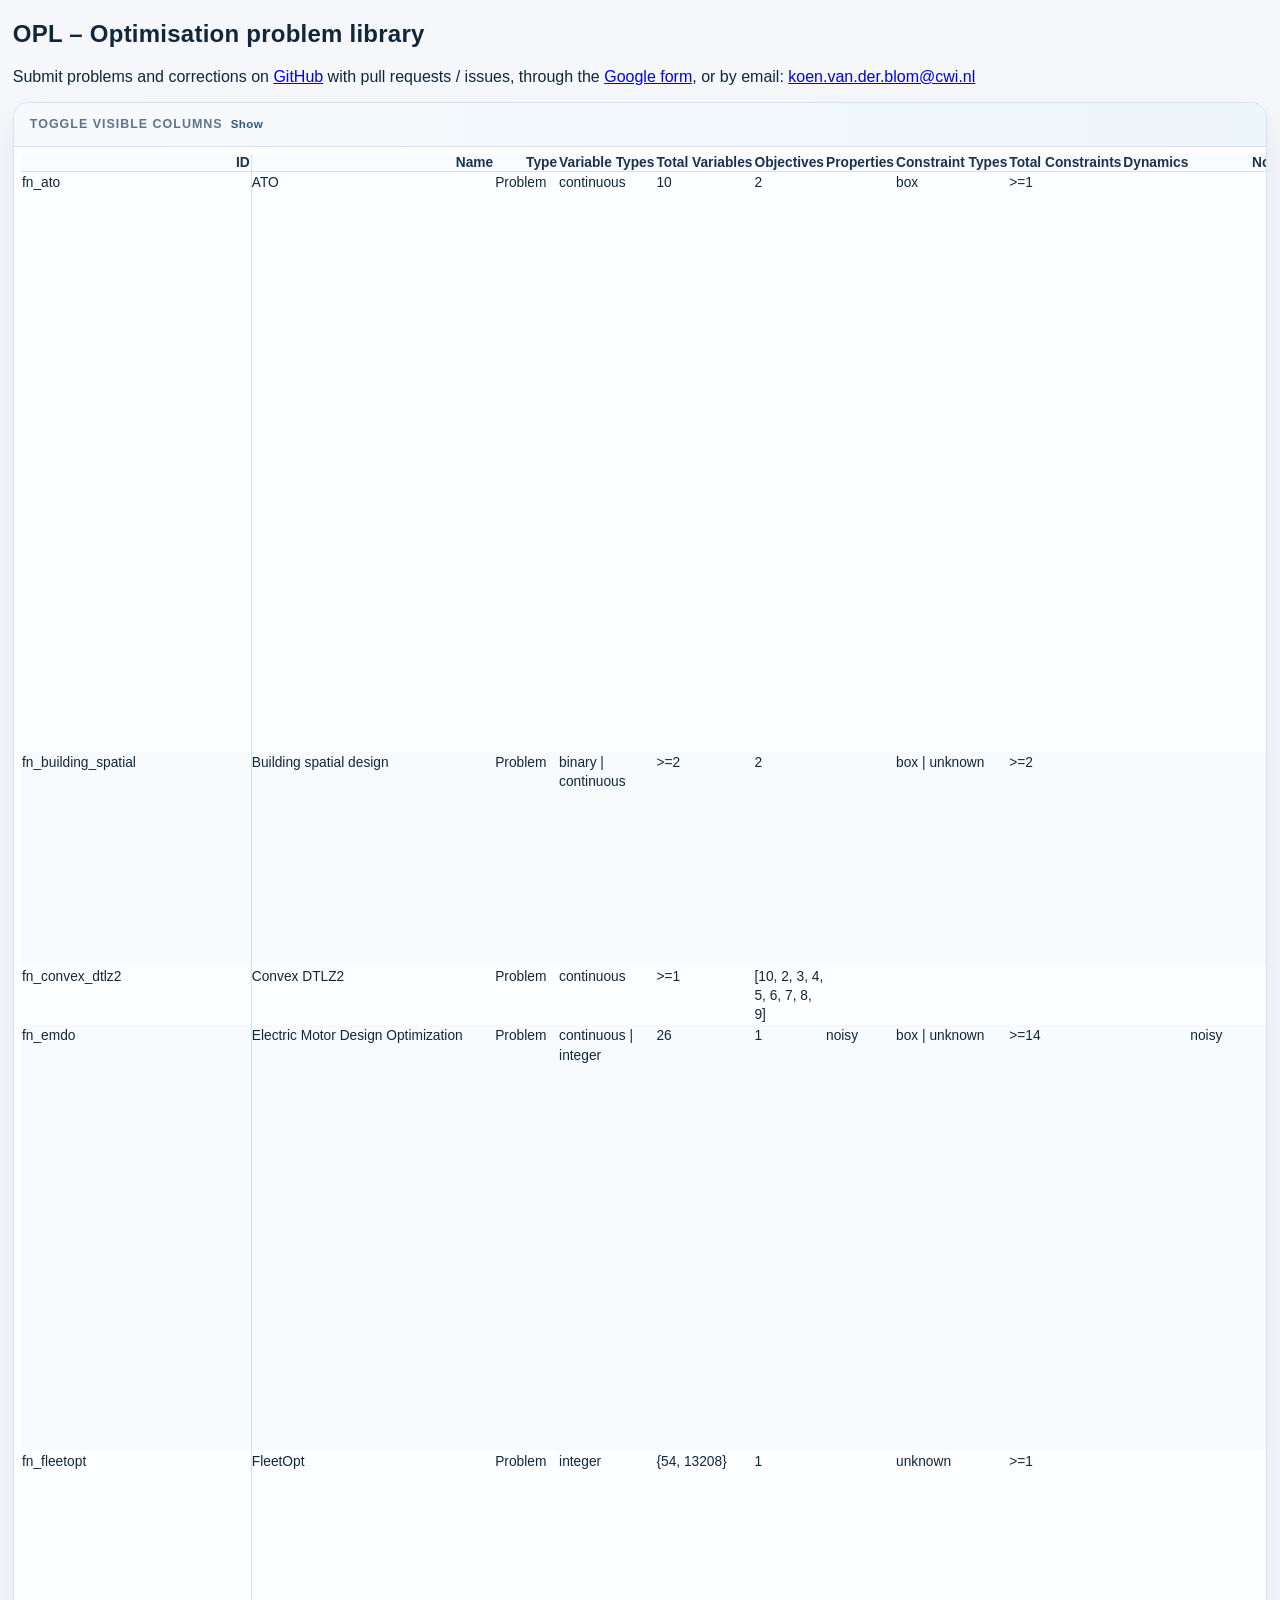
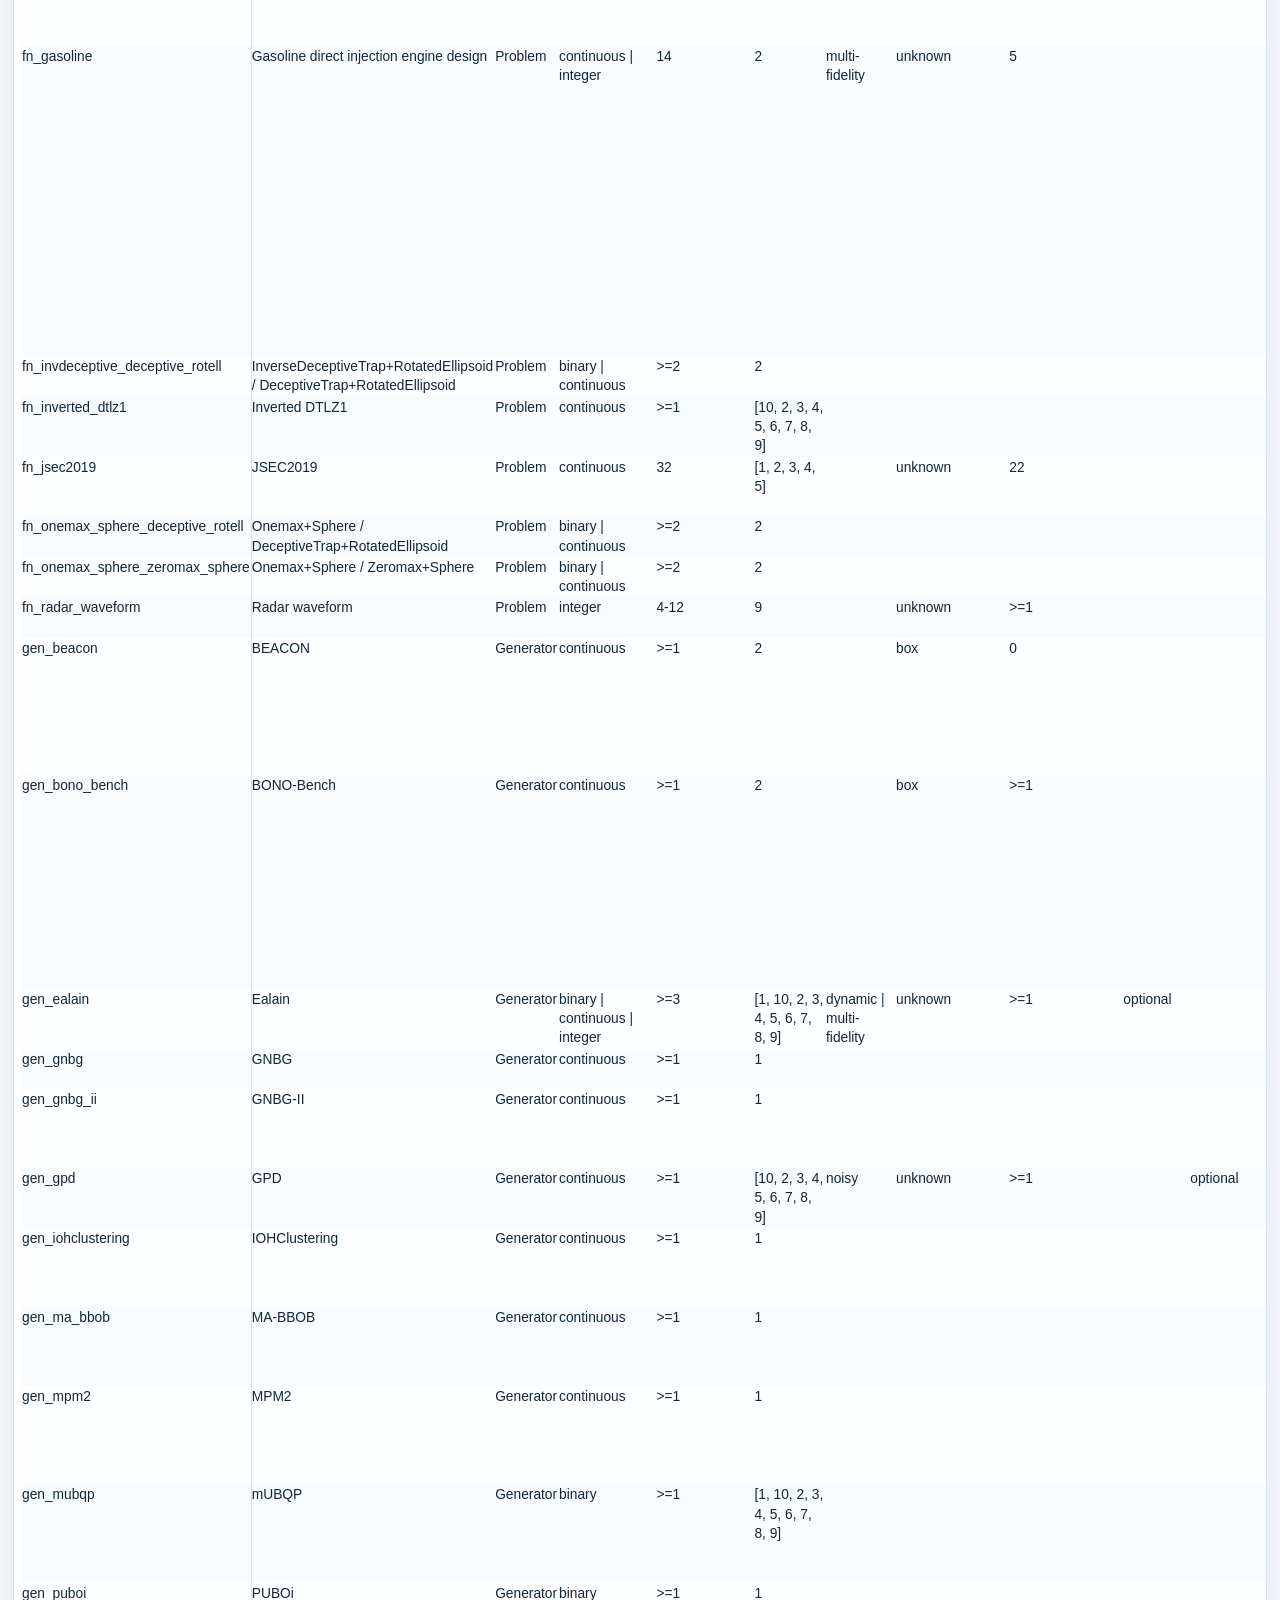
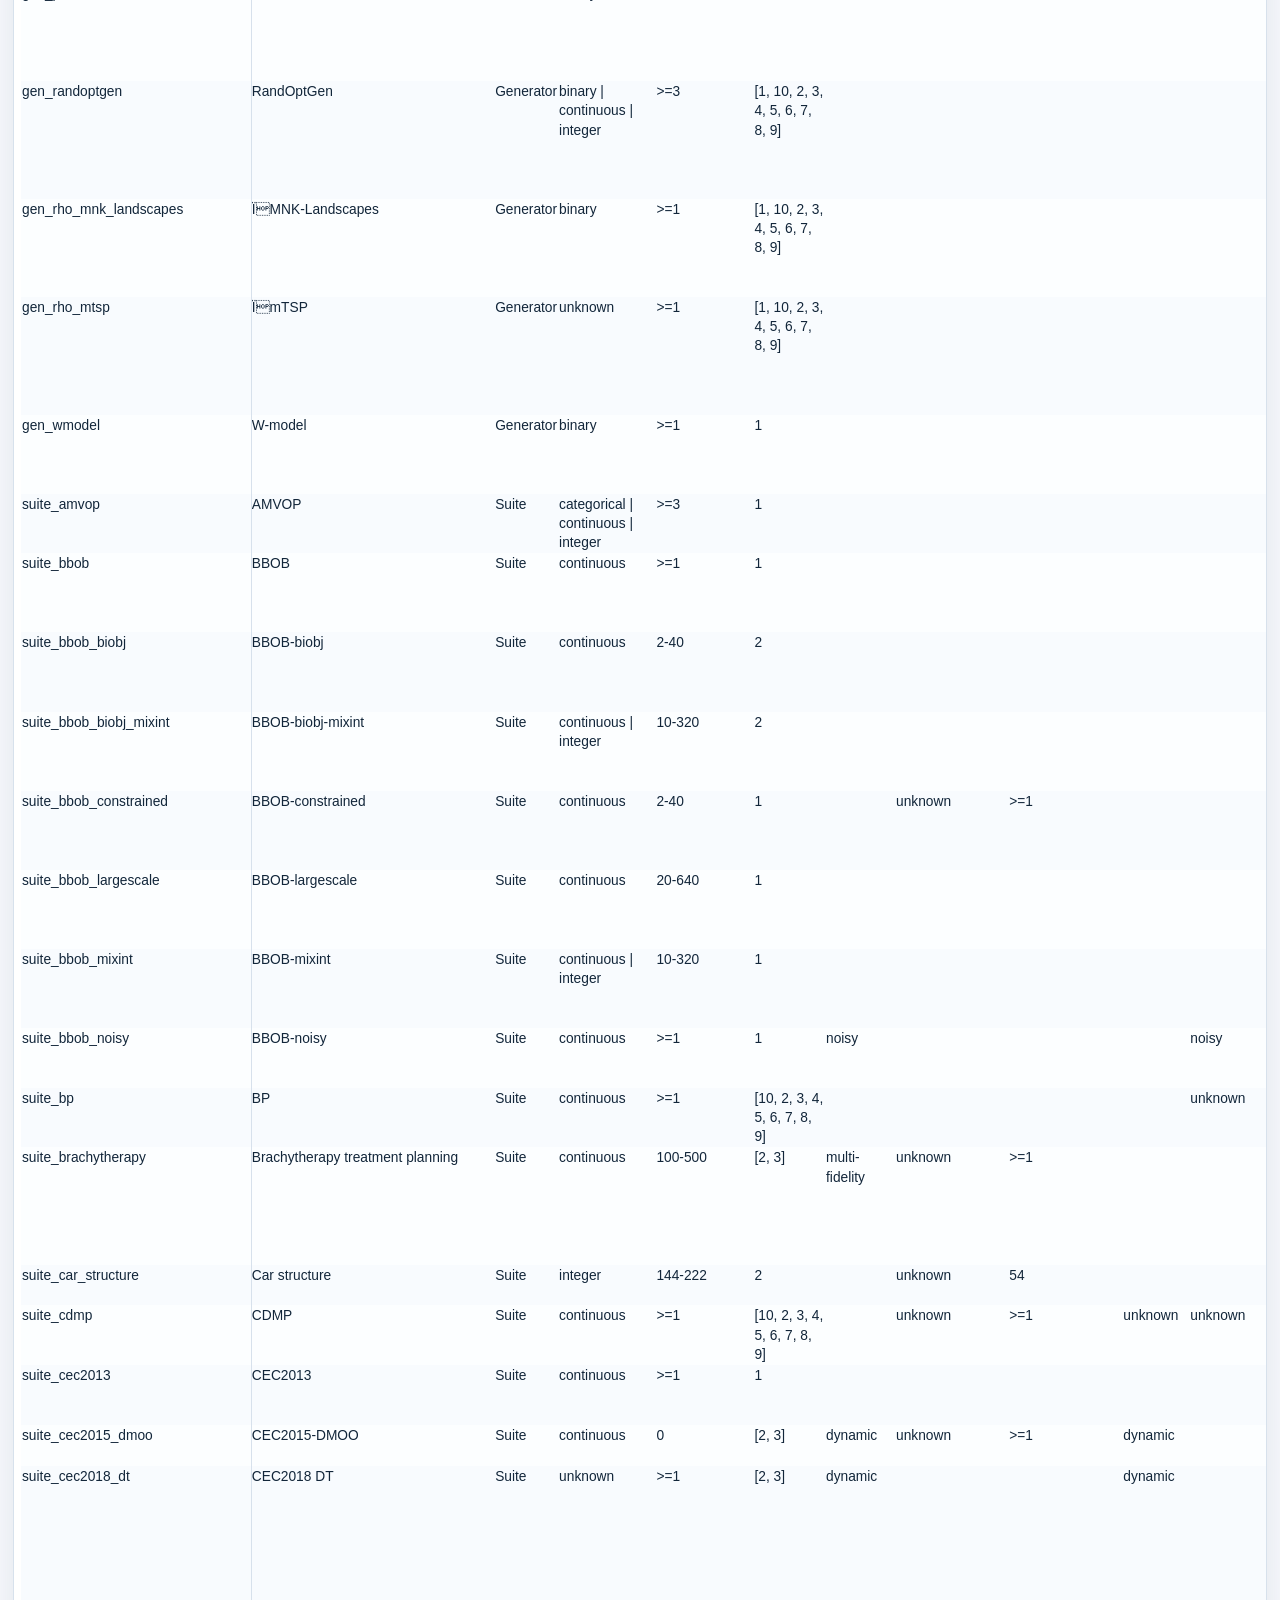
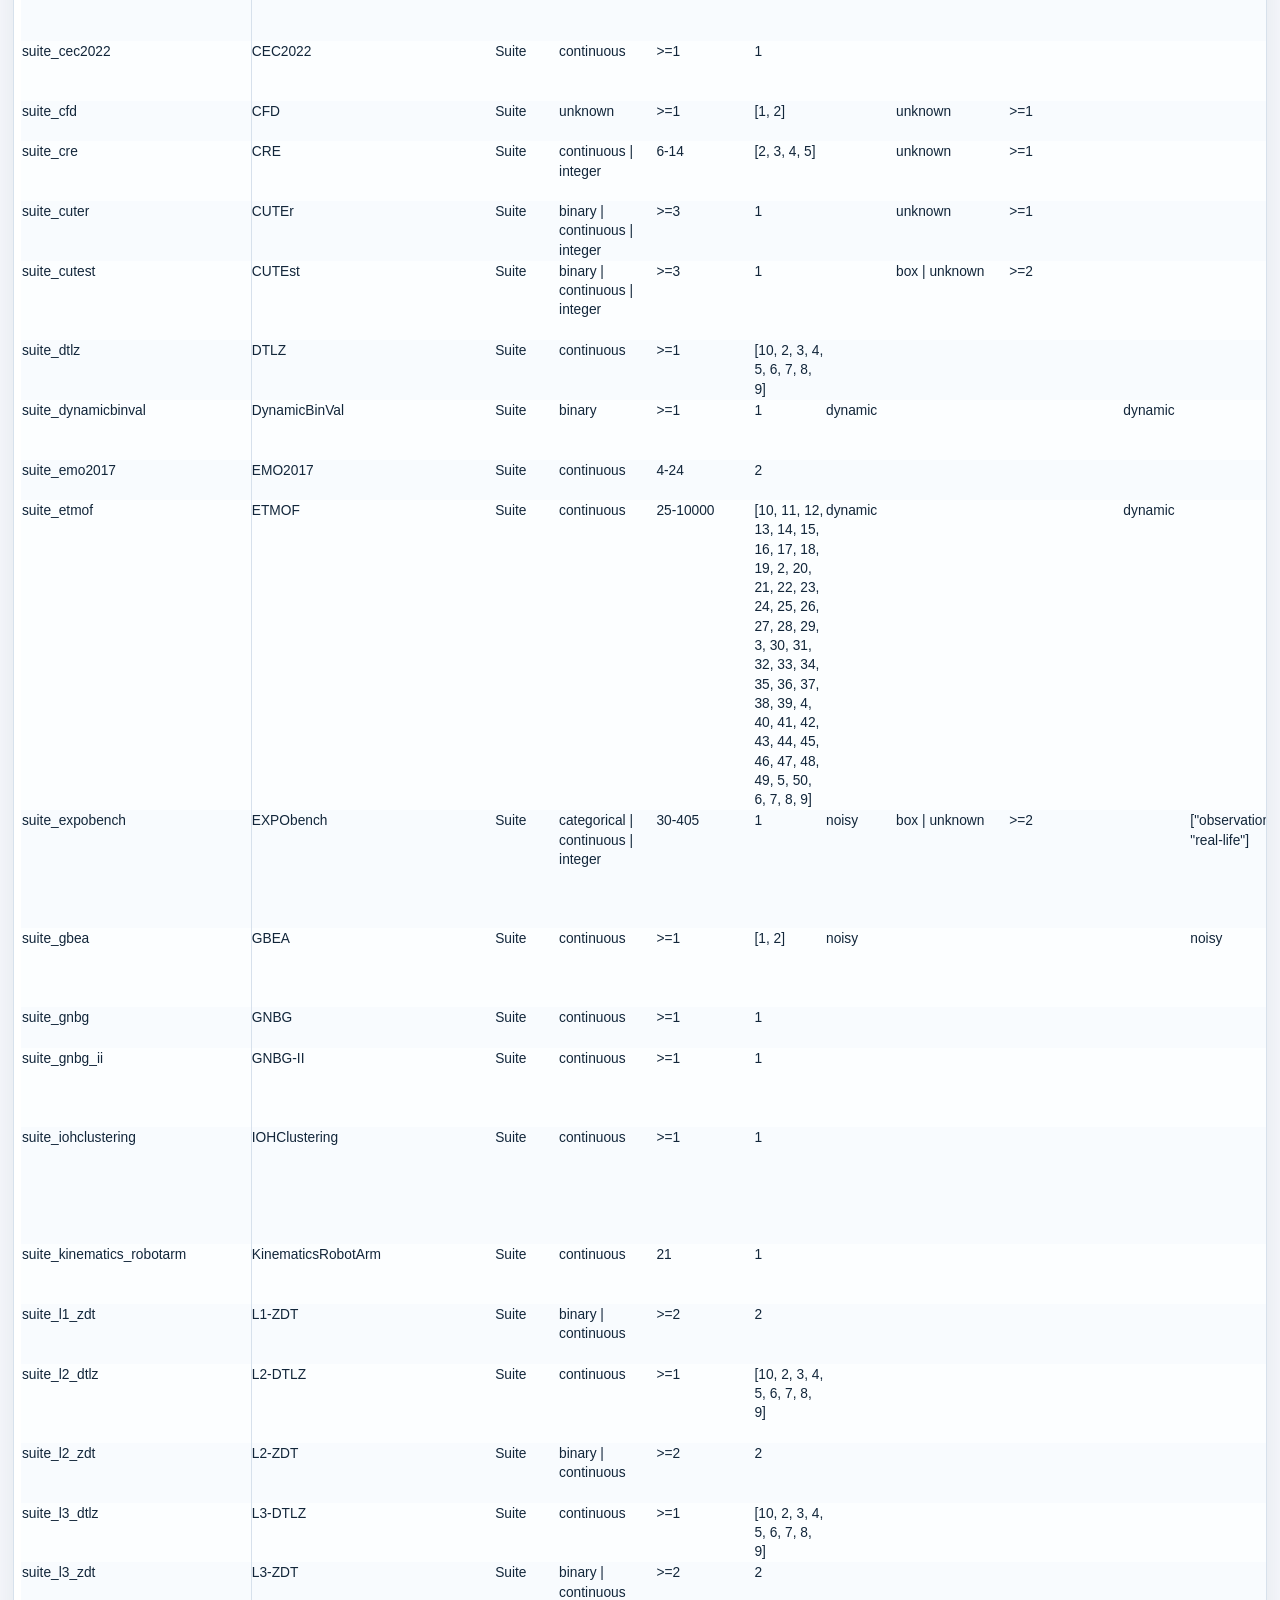
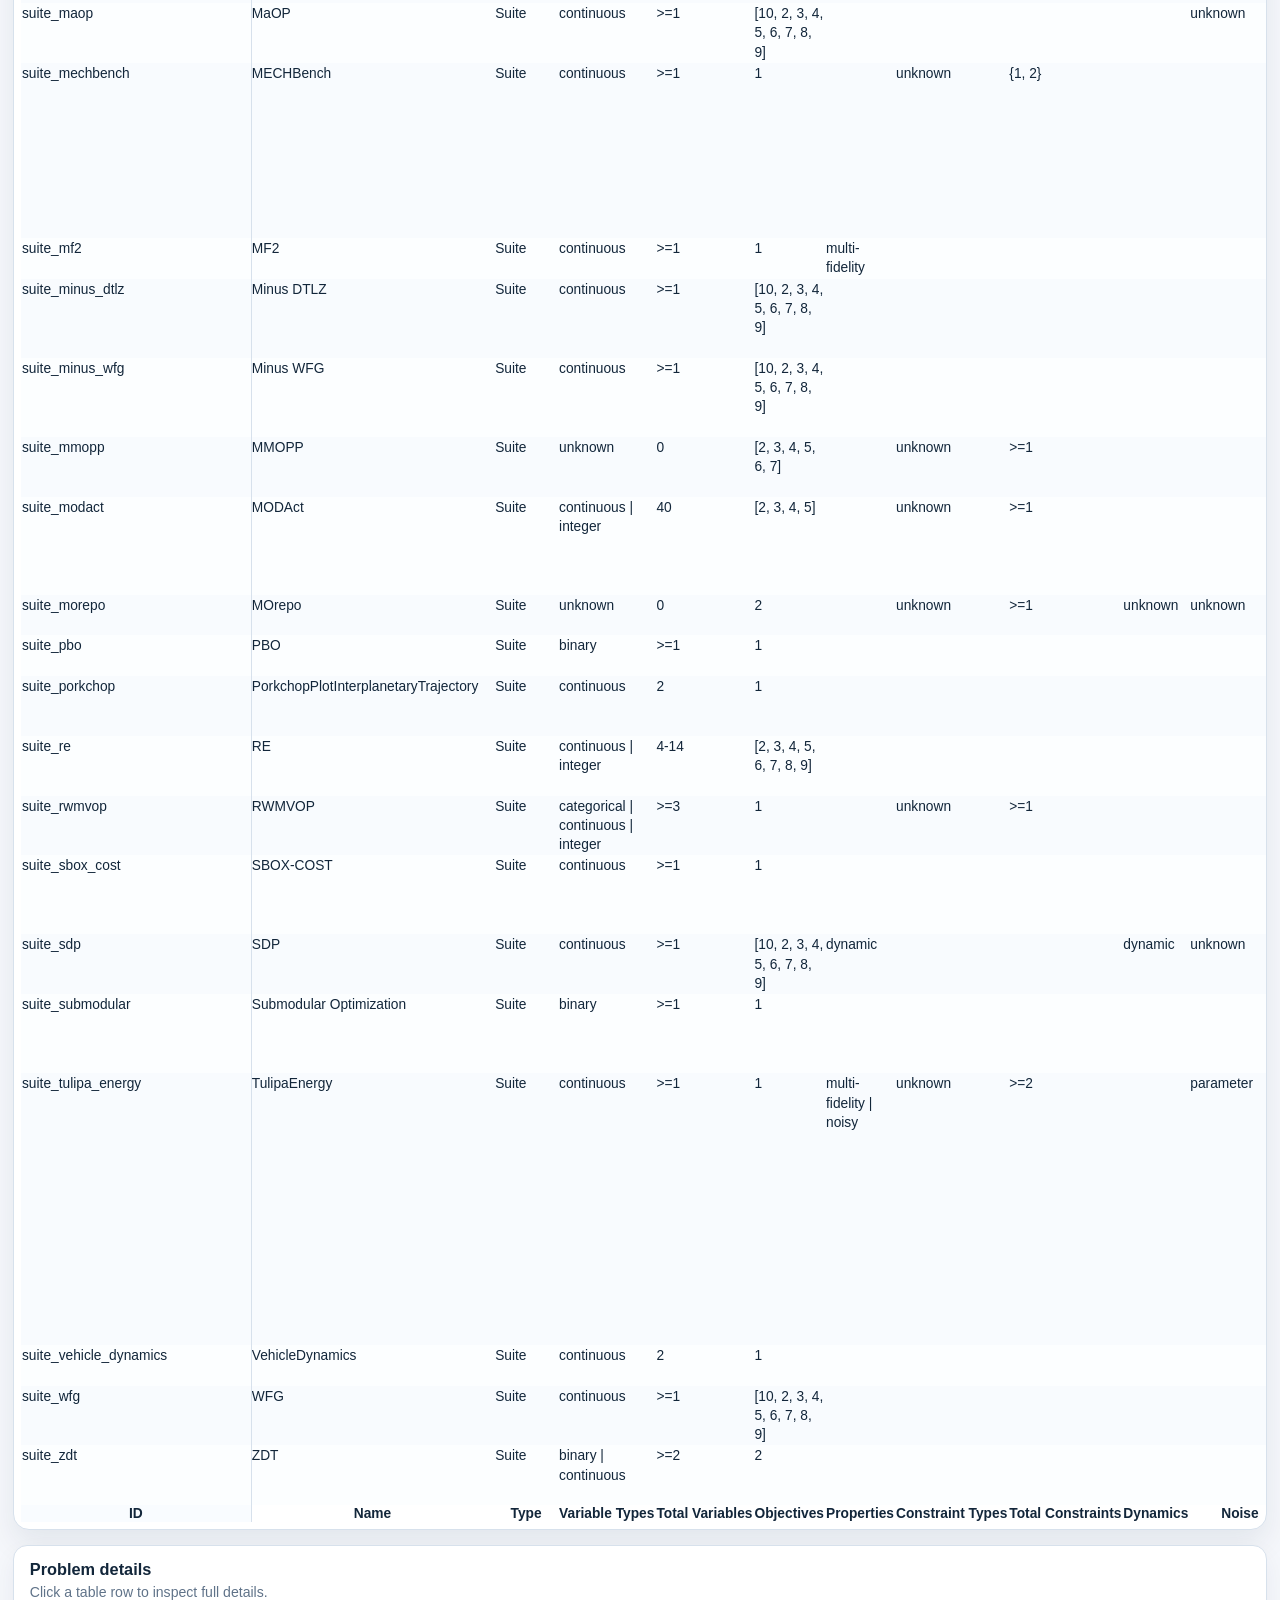
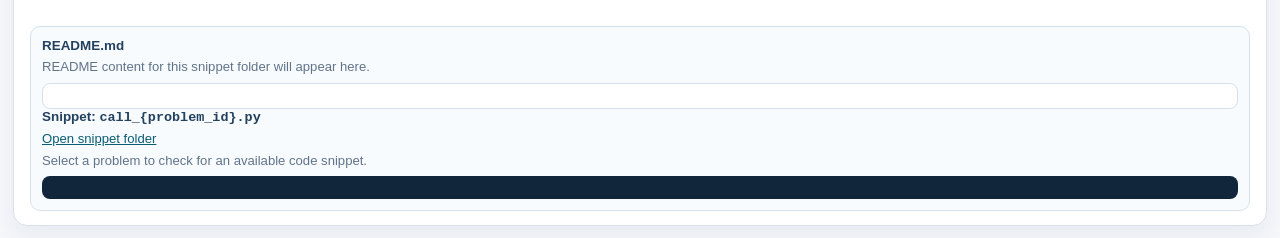
==== commit 76e4a428: "Merge pull request #224 from OpenOptimizationOrg/198-randoptgen-reference-is-in-the-implementation F" ====
--- a/docs/index.html
+++ b/docs/index.html
@@ -154,53 +154,12 @@
       <td></td>
       <td>BSO-toolbox</td>
       <td>C++</td>
-      <td>1 second | 40 seconds</td>
+      <td>{'1 second', '40 seconds'}</td>
       <td><a href="https://github.com/TUe-excellent-buildings/BSO-toolbox">https://github.com/TUe-excellent-buildings/BSO-toolbox</a></td>
       <td>Building Spatial Design toolbox (TU/e)</td>
       <td></td>
       <td>>=1</td>
       <td></td>
-      <td></td>
-      <td></td>
-      <td></td>
-      <td></td>
-    </tr>
-    <tr data-problem-id="fn_cfd_based_non_premixed_burner_design">
-      <td>fn_cfd_based_non_premixed_burner_design</td>
-      <td>CFD-Based Non-Premixed Burner Design</td>
-      <td>Problem</td>
-      <td>continuous</td>
-      <td></td>
-      <td></td>
-      <td>multi-fidelity</td>
-      <td>box | unknown</td>
-      <td>2</td>
-      <td>none</td>
-      <td>none</td>
-      <td>no</td>
-      <td>no</td>
-      <td>[1, 2]</td>
-      <td>CFD-Based Non-Premixed Burner Design</td>
-      <td>Change the length and width of a combustor optimizing the combustion efficiency but keeping NOx emissions constrained.</td>
-      <td></td>
-      <td>P. S. Lima, P. R. S. dos Reis, A. Á. B. Santos, E. A. del R. Chanona, and I. B. dos R. Nogueira, “Multi-fidelity Bayesian Optimization Framework for CFD-Based Non-Premixed Burner Design,” Nov. 28, 2025, arXiv: arXiv:2511.23140. doi: 10.48550/arXiv.2511.23140.</td>
-      <td>impl_cfd_based_non_premixed_burner_design</td>
-      <td></td>
-      <td>35-40 minutes</td>
-      <td></td>
-      <td>real-world</td>
-      <td></td>
-      <td></td>
-      <td></td>
-      <td></td>
-      <td>CFD-Based Non-Premixed Burner Design</td>
-      <td>Python, Authors disclose using optimizer in Python, but the physical model happens in a simulation pipeline in FLUENT</td>
-      <td>35-40 minutes</td>
-      <td></td>
-      <td>Change the length and width of a combustor optimizing the combustion efficiency but keeping NOx emissions constrained.</td>
-      <td></td>
-      <td></td>
-      <td>1</td>
       <td></td>
       <td></td>
       <td></td>
@@ -277,7 +236,7 @@
       <td>13</td>
       <td>Electric Motor Design Optimization</td>
       <td>Python</td>
-      <td>8 minutes</td>
+      <td>{'8 minutes'}</td>
       <td></td>
       <td>Not publicly available</td>
       <td></td>
@@ -482,135 +441,12 @@
       <td></td>
       <td>JSEC 2019 competition</td>
       <td></td>
-      <td>3s</td>
+      <td>{'3s'}</td>
       <td><a href="http://www.jpnsec.org/files/competition2019/EC-Symposium-2019-Competition-English.html">http://www.jpnsec.org/files/competition2019/EC-Symposium-2019-Competition-English.html</a></td>
       <td>JPNSEC EC-Symposium 2019 competition problem</td>
       <td></td>
       <td></td>
       <td></td>
-      <td></td>
-      <td></td>
-      <td></td>
-      <td></td>
-    </tr>
-    <tr data-problem-id="fn_layout_of_wind_farms">
-      <td>fn_layout_of_wind_farms</td>
-      <td>Layout of Wind Farms</td>
-      <td>Problem</td>
-      <td>continuous</td>
-      <td></td>
-      <td></td>
-      <td>multi-fidelity</td>
-      <td>box | unknown</td>
-      <td>>=2</td>
-      <td>none</td>
-      <td>none</td>
-      <td>yes</td>
-      <td></td>
-      <td>[1, 2]</td>
-      <td></td>
-      <td>Optimizing a Wind Farm Layout: Input variables are coordinates of the turbines (box-constraints). Constraint that they don't overlap (hard constraint). Optimize the overall power output from all wind turbines and with different wind states. Use a simulation to evaluate a layout. It is expensive approx. 70 CPU hours.</td>
-      <td></td>
-      <td>Layout of Wind Farms, <a href="https://arxiv.org/abs/2302.01071">https://arxiv.org/abs/2302.01071</a></td>
-      <td>impl_layout_of_wind_farms</td>
-      <td>multimodal</td>
-      <td>70 CPU hours</td>
-      <td></td>
-      <td>real-world</td>
-      <td></td>
-      <td></td>
-      <td></td>
-      <td></td>
-      <td>Layout of Wind Farms</td>
-      <td></td>
-      <td>70 CPU hours</td>
-      <td></td>
-      <td>Optimizing a Wind Farm Layout: Input variables are coordinates of the turbines (box-constraints). Constraint that they don't overlap (hard constraint). Optimize the overall power output from all wind turbines and with different wind states. Use a simulation to evaluate a layout. It is expensive approx. 70 CPU hours.</td>
-      <td></td>
-      <td>>=1</td>
-      <td></td>
-      <td></td>
-      <td></td>
-      <td></td>
-      <td></td>
-    </tr>
-    <tr data-problem-id="fn_materials_design">
-      <td>fn_materials_design</td>
-      <td>Materials Design</td>
-      <td>Problem</td>
-      <td>categorical | continuous</td>
-      <td></td>
-      <td></td>
-      <td></td>
-      <td></td>
-      <td></td>
-      <td></td>
-      <td>none</td>
-      <td>unknown</td>
-      <td>unknown</td>
-      <td>1</td>
-      <td></td>
-      <td>Materials Design Optimization: Select appropriate material and microstructure optimization for optimizing the light absorbing of a quasi-random solar cell. Maximize light absorption by balancing the competing processes of light reflection and scattering.Choose from 5 materials. Another material design problem can be found here: <a href="https://github.com/clancyLab/NCM2018">https://github.com/clancyLab/NCM2018</a></td>
-      <td></td>
-      <td>Materials Design, <a href="https://www.nature.com/articles/s41598-020-60652-9">https://www.nature.com/articles/s41598-020-60652-9</a></td>
-      <td>impl_materials_design</td>
-      <td></td>
-      <td>expensive simulation</td>
-      <td></td>
-      <td>real-world</td>
-      <td></td>
-      <td></td>
-      <td></td>
-      <td></td>
-      <td>Materials Design</td>
-      <td></td>
-      <td>expensive simulation</td>
-      <td></td>
-      <td>Materials Design Optimization: Select appropriate material and microstructure optimization for optimizing the light absorbing of a quasi-random solar cell. Maximize light absorption by balancing the competing processes of light reflection and scattering.Choose from 5 materials. Another material design problem can be found here: <a href="https://github.com/clancyLab/NCM2018">https://github.com/clancyLab/NCM2018</a></td>
-      <td></td>
-      <td></td>
-      <td></td>
-      <td></td>
-      <td></td>
-      <td></td>
-      <td></td>
-    </tr>
-    <tr data-problem-id="fn_miprowa_millireactor_geometry_optimization">
-      <td>fn_miprowa_millireactor_geometry_optimization</td>
-      <td>Miprowa millireactor geometry optimization</td>
-      <td>Problem</td>
-      <td>continuous</td>
-      <td></td>
-      <td></td>
-      <td></td>
-      <td>box</td>
-      <td>>=1</td>
-      <td>none</td>
-      <td></td>
-      <td>no</td>
-      <td>unknown</td>
-      <td></td>
-      <td>Miprowa millireactor design optimization</td>
-      <td>Optimizing the design of the mulireactor to achieve minimal stagnating flow and mixing variance</td>
-      <td></td>
-      <td>Begall, M. J., Schweidtmann, A. M., Mhamdi, A., & Mitsos, A. (2023). Geometry optimization of a continuous millireactor via CFD and Bayesian optimization. Computers & chemical engineering, 171, 108140.</td>
-      <td>impl_miprowa_millireactor_geometry_optimization</td>
-      <td></td>
-      <td>6.5 hours</td>
-      <td></td>
-      <td>real-world</td>
-      <td></td>
-      <td></td>
-      <td></td>
-      <td></td>
-      <td>Miprowa millireactor geometry optimization</td>
-      <td></td>
-      <td>6.5 hours</td>
-      <td></td>
-      <td>Optimizing the design of the mulireactor to achieve minimal stagnating flow and mixing variance</td>
-      <td></td>
-      <td>>=1</td>
-      <td>>=1</td>
       <td></td>
       <td></td>
       <td></td>
@@ -698,88 +534,6 @@
       <td></td>
       <td></td>
     </tr>
-    <tr data-problem-id="fn_optimal_sensor_placement_concrete_frame">
-      <td>fn_optimal_sensor_placement_concrete_frame</td>
-      <td>Optimal Sensor Placement - concrete frame</td>
-      <td>Problem</td>
-      <td>binary</td>
-      <td></td>
-      <td></td>
-      <td></td>
-      <td>unknown</td>
-      <td>1</td>
-      <td>none</td>
-      <td></td>
-      <td>no</td>
-      <td>no</td>
-      <td>1</td>
-      <td>Optimal sensor placement for structural damage segmentation</td>
-      <td>Select sensor locations from a set of options. Here, the goal is to optimize structural damage prediction (but can be arbitrary)</td>
-      <td>form-submission</td>
-      <td>Sajedi, S., & Liang, X. (2022). Deep generative Bayesian optimization for sensor placement in structural health monitoring. Computer‐Aided Civil and Infrastructure Engineering, 37(9), 1109-1127.</td>
-      <td>impl_optimal_sensor_placement_concrete_frame</td>
-      <td></td>
-      <td>minutes to hours</td>
-      <td></td>
-      <td>artificial</td>
-      <td></td>
-      <td></td>
-      <td></td>
-      <td></td>
-      <td>Optimal Sensor Placement - concrete frame</td>
-      <td></td>
-      <td>minutes to hours</td>
-      <td></td>
-      <td>Select sensor locations from a set of options. Here, the goal is to optimize structural damage prediction (but can be arbitrary)</td>
-      <td></td>
-      <td></td>
-      <td></td>
-      <td></td>
-      <td></td>
-      <td></td>
-      <td></td>
-    </tr>
-    <tr data-problem-id="fn_optimization_of_milireactor">
-      <td>fn_optimization_of_milireactor</td>
-      <td>Optimization of milireactor</td>
-      <td>Problem</td>
-      <td>continuous</td>
-      <td></td>
-      <td></td>
-      <td></td>
-      <td></td>
-      <td></td>
-      <td>none</td>
-      <td>none</td>
-      <td>no</td>
-      <td>no</td>
-      <td></td>
-      <td>Optimization of milireactor</td>
-      <td>Polymerization processes in the (specialty) chemical industry increasingly rely on continuous flow processing. Continuous polymerization reactors are promising, because their large surface to volume ratio allows for faster heat removal and better temperature control than batch reactors. Furthermore, this ratio can be kept constant during scaleup, reducing the need for pilot stages making it easier to go from lab- to production scale. However, continuous polymerization reactors, especially milli-scale reactors with internal mixing elements, can be highly complex devices, which can be difficult to characterize experimentally, as many of their properties are not readily available via measurements. Additionally, their small size renders them especially prone to fouling</td>
-      <td></td>
-      <td>M. J. Begall, A. M. Schweidtmann, A. Mhamdi, and A. Mitsos, “Geometry optimization of a continuous millireactor via CFD and Bayesian optimization,” Computers & Chemical Engineering, vol. 171, p. 108140, Mar. 2023, doi: 10.1016/j.compchemeng.2023.108140.</td>
-      <td>impl_optimization_of_milireactor</td>
-      <td></td>
-      <td>6.6 hours</td>
-      <td></td>
-      <td>real-world</td>
-      <td></td>
-      <td></td>
-      <td></td>
-      <td></td>
-      <td>Optimization of milireactor</td>
-      <td>COMSOL (It's suspected the authors used MATLAB)</td>
-      <td>6.6 hours</td>
-      <td></td>
-      <td>Polymerization processes in the (specialty) chemical industry increasingly rely on continuous flow processing. Continuous polymerization reactors are promising, because their large surface to volume ratio allows for faster heat removal and better temperature control than batch reactors. Furthermore, this ratio can be kept constant during scaleup, reducing the need for pilot stages making it easier to go from lab- to production scale. However, continuous polymerization reactors, especially milli-scale reactors with internal mixing elements, can be highly complex devices, which can be difficult to characterize experimentally, as many of their properties are not readily available via measurements. Additionally, their small size renders them especially prone to fouling</td>
-      <td></td>
-      <td></td>
-      <td></td>
-      <td></td>
-      <td></td>
-      <td></td>
-      <td></td>
-    </tr>
     <tr data-problem-id="fn_radar_waveform">
       <td>fn_radar_waveform</td>
       <td>Radar waveform</td>
@@ -821,129 +575,6 @@
       <td></td>
       <td></td>
     </tr>
-    <tr data-problem-id="fn_shape_optimization_of_a_lid_driven_cavity">
-      <td>fn_shape_optimization_of_a_lid_driven_cavity</td>
-      <td>Shape optimization of a lid-driven cavity</td>
-      <td>Problem</td>
-      <td>continuous</td>
-      <td></td>
-      <td></td>
-      <td>multi-fidelity | noisy</td>
-      <td>unknown</td>
-      <td>1</td>
-      <td>none</td>
-      <td>["none", "though potentially one shall revise the meshing algorithm."]</td>
-      <td>no</td>
-      <td>no</td>
-      <td>[1, 2]</td>
-      <td></td>
-      <td>"Consider an incompressible two-dimensional cavity flow, where all walls are at rest except the upper wall (lid) which moves with the constant velocity U0 in the positive horizontal direction, x. The aim is to optimize the shape of the left and right walls so that the energy dissipation is either minimized or maximized with the constraint of keeping the total volume of the fluid confined in the cavity fixed and also retain the length and position of the upper and lower walls. Therefore, the objective is to find the wall shape which either minimizes or maximizes"</td>
-      <td>form-submission</td>
-      <td></td>
-      <td>impl_shape_optimization_of_a_lid_driven_cavity</td>
-      <td></td>
-      <td>[]</td>
-      <td></td>
-      <td>real-world</td>
-      <td></td>
-      <td></td>
-      <td></td>
-      <td></td>
-      <td>Shape optimization of a lid-driven cavity</td>
-      <td>Physical Model: Nek500; CFD Solver: OpenFOAM (Not disclosed the coupling, but could be Python)</td>
-      <td></td>
-      <td></td>
-      <td>"Consider an incompressible two-dimensional cavity flow, where all walls are at rest except the upper wall (lid) which moves with the constant velocity U0 in the positive horizontal direction, x. The aim is to optimize the shape of the left and right walls so that the energy dissipation is either minimized or maximized with the constraint of keeping the total volume of the fluid confined in the cavity fixed and also retain the length and position of the upper and lower walls. Therefore, the objective is to find the wall shape which either minimizes or maximizes"</td>
-      <td></td>
-      <td></td>
-      <td></td>
-      <td></td>
-      <td></td>
-      <td></td>
-      <td></td>
-    </tr>
-    <tr data-problem-id="fn_simulation_driven_antenna_design">
-      <td>fn_simulation_driven_antenna_design</td>
-      <td>Simulation-Driven Antenna Design</td>
-      <td>Problem</td>
-      <td>continuous</td>
-      <td></td>
-      <td></td>
-      <td></td>
-      <td>box</td>
-      <td>>=1</td>
-      <td></td>
-      <td></td>
-      <td>no</td>
-      <td>unknown</td>
-      <td>1</td>
-      <td></td>
-      <td>Simulation-Driven Antenna Design Optimization: One scalar merit function encoding the design specifications (gain, voltage standing wave ratio,..) calculated by using a high-fidelity EM simulator of the antenna under design. The decision variables are designable parameters like geometry parameters and they are box-constrained.</td>
-      <td></td>
-      <td>Simulation-Driven Antenna Design, <a href="https://ieeexplore.ieee.org/abstract/document/9298949">https://ieeexplore.ieee.org/abstract/document/9298949</a></td>
-      <td>impl_simulation_driven_antenna_design</td>
-      <td></td>
-      <td>expensive</td>
-      <td></td>
-      <td>real-world</td>
-      <td></td>
-      <td></td>
-      <td></td>
-      <td></td>
-      <td>Simulation-Driven Antenna Design</td>
-      <td></td>
-      <td>expensive</td>
-      <td></td>
-      <td>Simulation-Driven Antenna Design Optimization: One scalar merit function encoding the design specifications (gain, voltage standing wave ratio,..) calculated by using a high-fidelity EM simulator of the antenna under design. The decision variables are designable parameters like geometry parameters and they are box-constrained.</td>
-      <td></td>
-      <td>>=1</td>
-      <td>>=1</td>
-      <td></td>
-      <td></td>
-      <td></td>
-      <td></td>
-    </tr>
-    <tr data-problem-id="fn_transverse_bending_under_pole_impact">
-      <td>fn_transverse_bending_under_pole_impact</td>
-      <td>Transverse bending under pole impact</td>
-      <td>Problem</td>
-      <td>continuous</td>
-      <td></td>
-      <td></td>
-      <td></td>
-      <td>box | unknown</td>
-      <td>2</td>
-      <td>none</td>
-      <td>none</td>
-      <td>no</td>
-      <td></td>
-      <td>1</td>
-      <td></td>
-      <td>A beam, simply supported at both ends, is struck laterally by a rigid pole, mimicking side-pole crash tests. The objective is to minimize intrusion, defined as the maximal dynamic displacement of the impactor before rebound, subject to a volume constraint of at most 50% of the design domain. The design is parameterized by a level-set function with 15 variables, mapped onto an LS-Dyna mesh of 1,600 eight-node solid elements with piecewise linear plasticity. Void elements are deleted from the mesh, and the out-of-plane (z) direction is fixed.</td>
-      <td></td>
-      <td>Transverse bending under pole impact, <a href="http://www.sciencedirect.com/science/article/pii/S0045782519300726">http://www.sciencedirect.com/science/article/pii/S0045782519300726</a></td>
-      <td>impl_transverse_bending_under_pole_impact</td>
-      <td></td>
-      <td>2 minutes</td>
-      <td></td>
-      <td>real-world</td>
-      <td></td>
-      <td></td>
-      <td></td>
-      <td></td>
-      <td>Transverse bending under pole impact</td>
-      <td>Python</td>
-      <td>2 minutes</td>
-      <td></td>
-      <td>A beam, simply supported at both ends, is struck laterally by a rigid pole, mimicking side-pole crash tests. The objective is to minimize intrusion, defined as the maximal dynamic displacement of the impactor before rebound, subject to a volume constraint of at most 50% of the design domain. The design is parameterized by a level-set function with 15 variables, mapped onto an LS-Dyna mesh of 1,600 eight-node solid elements with piecewise linear plasticity. Void elements are deleted from the mesh, and the out-of-plane (z) direction is fixed.</td>
-      <td></td>
-      <td>1</td>
-      <td></td>
-      <td></td>
-      <td></td>
-      <td></td>
-      <td></td>
-    </tr>
     <tr data-problem-id="gen_beacon">
       <td>gen_beacon</td>
       <td>BEACON</td>
@@ -974,7 +605,7 @@
       <td></td>
       <td>BEACON</td>
       <td>Python</td>
-      <td>negligible</td>
+      <td>{'negligible'}</td>
       <td><a href="https://github.com/Stebbet/BEACON/">https://github.com/Stebbet/BEACON/</a></td>
       <td>Continuous Bi-objective Benchmark with Explicit Adjustable COrrelatioN control</td>
       <td></td>
@@ -1136,11 +767,11 @@
       <td></td>
       <td>>=1</td>
       <td></td>
-      <td>GNBG-II | IOHGNBG</td>
+      <td>IOHGNBG | GNBG-II</td>
       <td></td>
       <td></td>
       <td><a href="https://github.com/IOHprofiler/IOHGNBG">https://github.com/IOHprofiler/IOHGNBG</a> | <a href="https://github.com/rohitsalgotra/GNBG-II">https://github.com/rohitsalgotra/GNBG-II</a></td>
-      <td>Generalized Numerical Benchmark Generator version 2 | IOHprofiler version of GNBG</td>
+      <td>IOHprofiler version of GNBG | Generalized Numerical Benchmark Generator version 2</td>
       <td></td>
       <td></td>
       <td></td>
@@ -1259,11 +890,11 @@
       <td></td>
       <td>>=1</td>
       <td></td>
-      <td>IOHexperimenter | MA-BBOB (IOHexperimenter)</td>
+      <td>MA-BBOB (IOHexperimenter) | IOHexperimenter</td>
       <td>C++/Python</td>
       <td></td>
-      <td><a href="https://github.com/IOHprofiler/IOHexperimenter">https://github.com/IOHprofiler/IOHexperimenter</a> | <a href="https://github.com/IOHprofiler/IOHexperimenter/blob/master/example/Competitions/MA-BBOB/Example_MABBOB.ipynb">https://github.com/IOHprofiler/IOHexperimenter/blob/master/example/Competitions/MA-BBOB/Example_MABBOB.ipynb</a></td>
-      <td>IOHprofiler experimenter framework | Example notebook for MA-BBOB in IOHexperimenter</td>
+      <td><a href="https://github.com/IOHprofiler/IOHexperimenter/blob/master/example/Competitions/MA-BBOB/Example_MABBOB.ipynb">https://github.com/IOHprofiler/IOHexperimenter/blob/master/example/Competitions/MA-BBOB/Example_MABBOB.ipynb</a> | <a href="https://github.com/IOHprofiler/IOHexperimenter">https://github.com/IOHprofiler/IOHexperimenter</a></td>
+      <td>Example notebook for MA-BBOB in IOHexperimenter | IOHprofiler experimenter framework</td>
       <td></td>
       <td></td>
       <td></td>
@@ -1413,7 +1044,7 @@
       <td>RandOptGen</td>
       <td>A Unified Random Problem Generator for Single- and Multi-Objective Optimization Problems with Mixed-Variable Input Spaces.</td>
       <td></td>
-      <td></td>
+      <td>RandOptGen: A Unified Random Problem Generator for Single- and Multi-Objective Optimization Problems with Mixed-Variable Input Spaces, Moritz Vinzent Seiler; Oliver Ludger Preuß; Heike Trautmann, <a href="https://doi.org/10.1145/3712256.3726478">https://doi.org/10.1145/3712256.3726478</a></td>
       <td>impl_randoptgen</td>
       <td>multimodal</td>
       <td>milliseconds</td>
@@ -1425,8 +1056,8 @@
       <td>>=1</td>
       <td>RandOptGen</td>
       <td>Python</td>
-      <td>milliseconds</td>
-      <td><a href="https://doi.org/10.1145/3712256.3726478">https://doi.org/10.1145/3712256.3726478</a> | <a href="https://github.com/MALEO-research-group/RandOptGen">https://github.com/MALEO-research-group/RandOptGen</a></td>
+      <td>{'milliseconds'}</td>
+      <td><a href="https://github.com/MALEO-research-group/RandOptGen">https://github.com/MALEO-research-group/RandOptGen</a></td>
       <td>Unified Random Problem Generator for Single- and Multi-Objective Optimization with Mixed-Variable Input Spaces</td>
       <td></td>
       <td></td>
@@ -1887,47 +1518,6 @@
       <td></td>
       <td></td>
     </tr>
-    <tr data-problem-id="suite_biological_sequence_design">
-      <td>suite_biological_sequence_design</td>
-      <td>Biological sequence design</td>
-      <td>Suite</td>
-      <td>categorical</td>
-      <td></td>
-      <td></td>
-      <td>multi-fidelity | noisy</td>
-      <td>unknown</td>
-      <td>>=1</td>
-      <td>none</td>
-      <td>observational</td>
-      <td>no</td>
-      <td>unknown</td>
-      <td>[1, 2]</td>
-      <td></td>
-      <td>Biological sequence design</td>
-      <td>form-submission</td>
-      <td>Biological sequence design, <a href="https://arxiv.org/pdf/2203.12742">https://arxiv.org/pdf/2203.12742</a></td>
-      <td>impl_biological_sequence_design</td>
-      <td>multimodal</td>
-      <td>expensive</td>
-      <td></td>
-      <td>real-world</td>
-      <td></td>
-      <td></td>
-      <td></td>
-      <td></td>
-      <td>Biological sequence design</td>
-      <td>Python</td>
-      <td>expensive</td>
-      <td><a href="https://github.com/samuelstanton/lambo">https://github.com/samuelstanton/lambo</a></td>
-      <td>Biological sequence design</td>
-      <td></td>
-      <td></td>
-      <td></td>
-      <td></td>
-      <td></td>
-      <td></td>
-      <td></td>
-    </tr>
     <tr data-problem-id="suite_bp">
       <td>suite_bp</td>
       <td>BP</td>
@@ -2120,11 +1710,11 @@
       <td></td>
       <td>>=1</td>
       <td></td>
-      <td>CEC2013 reference code | IOHexperimenter</td>
+      <td>IOHexperimenter | CEC2013 reference code</td>
       <td>C++/Python</td>
       <td></td>
       <td><a href="https://github.com/IOHprofiler/IOHexperimenter">https://github.com/IOHprofiler/IOHexperimenter</a> | <a href="https://github.com/P-N-Suganthan/CEC2013">https://github.com/P-N-Suganthan/CEC2013</a></td>
-      <td>Suganthan's reference implementation | IOHprofiler experimenter framework</td>
+      <td>IOHprofiler experimenter framework | Suganthan's reference implementation</td>
       <td></td>
       <td></td>
       <td></td>
@@ -2246,7 +1836,7 @@
       <td>CEC2022 reference code | IOHexperimenter</td>
       <td>C++/Python</td>
       <td></td>
-      <td><a href="https://github.com/IOHprofiler/IOHexperimenter">https://github.com/IOHprofiler/IOHexperimenter</a> | <a href="https://github.com/P-N-Suganthan/2022-SO-BO">https://github.com/P-N-Suganthan/2022-SO-BO</a></td>
+      <td><a href="https://github.com/P-N-Suganthan/2022-SO-BO">https://github.com/P-N-Suganthan/2022-SO-BO</a> | <a href="https://github.com/IOHprofiler/IOHexperimenter">https://github.com/IOHprofiler/IOHexperimenter</a></td>
       <td>Suganthan's reference implementation | IOHprofiler experimenter framework</td>
       <td></td>
       <td></td>
@@ -2286,7 +1876,7 @@
       <td></td>
       <td>CFD test problem suite</td>
       <td></td>
-      <td>15m | 30s</td>
+      <td>{'30s', '15m'}</td>
       <td><a href="https://bitbucket.org/arahat/cfd-test-problem-suite">https://bitbucket.org/arahat/cfd-test-problem-suite</a></td>
       <td>Expensive real-world CFD-based test problems</td>
       <td></td>
@@ -2614,7 +2204,7 @@
       <td>10-135</td>
       <td>EXPObench</td>
       <td>Python</td>
-      <td>2 seconds | 80 seconds</td>
+      <td>{'80 seconds', '2 seconds'}</td>
       <td><a href="https://github.com/AlgTUDelft/ExpensiveOptimBenchmark">https://github.com/AlgTUDelft/ExpensiveOptimBenchmark</a></td>
       <td>EXPensive Optimization benchmark library (wind farm layout, gas filter design, pipe shape, hyperparameter tuning, hospital simulation)</td>
       <td></td>
@@ -2655,7 +2245,7 @@
       <td></td>
       <td>coco-gbea</td>
       <td></td>
-      <td>34 seconds | 5 seconds</td>
+      <td>{'5 seconds', '34 seconds'}</td>
       <td><a href="https://github.com/ttusar/coco-gbea">https://github.com/ttusar/coco-gbea</a></td>
       <td>Game-Benchmark for Evolutionary Algorithms (COCO fork)</td>
       <td></td>
@@ -2735,52 +2325,11 @@
       <td></td>
       <td>>=1</td>
       <td></td>
-      <td>GNBG-II | IOHGNBG</td>
+      <td>IOHGNBG | GNBG-II</td>
       <td></td>
       <td></td>
       <td><a href="https://github.com/IOHprofiler/IOHGNBG">https://github.com/IOHprofiler/IOHGNBG</a> | <a href="https://github.com/rohitsalgotra/GNBG-II">https://github.com/rohitsalgotra/GNBG-II</a></td>
-      <td>Generalized Numerical Benchmark Generator version 2 | IOHprofiler version of GNBG</td>
-      <td></td>
-      <td></td>
-      <td></td>
-      <td></td>
-      <td></td>
-      <td></td>
-      <td></td>
-    </tr>
-    <tr data-problem-id="suite_guacamol">
-      <td>suite_guacamol</td>
-      <td>GuacaMol</td>
-      <td>Suite</td>
-      <td>unknown</td>
-      <td></td>
-      <td></td>
-      <td>multi-fidelity</td>
-      <td>unknown</td>
-      <td>>=1</td>
-      <td>none</td>
-      <td>none</td>
-      <td>unknown</td>
-      <td></td>
-      <td>[1, 2]</td>
-      <td>GuacaMol: Benchmarking Models for de Novo Molecular Design</td>
-      <td>De novo molecular design is a computational technique to generate novel compounds with desirable property profiles from scratch. It complements virtual screening, where large virtual compound libraries are pregenerated, stored, and then subsequently ranked on demand. Virtual screening is particularly useful when the virtual compounds are readily available (commercially, or in in-house screening collections), or easy to synthesize. Data sets sized on the order of 10^13 can be routinely screened under current computational constraints. However, this is only a tiny fraction of drug-like chemical space, which has an estimated size anywhere between 10^24 and 10^60 possible structures. This number might be even larger considering new modalities such as PROTACs. Efficient approaches to query larger combinatorial spaces without full enumeration via similarity to given structures have been reported. However, it is not straightforward to perform more complex, multiobjective queries without enumerating substantial parts of the space.\n\nIn contrast, in de novo design, only a relatively small number of molecules is explicitly generated, and chemical space is explored via search or optimization procedures. Thus, by focusing on the most relevant areas of chemical space for the current multiobjective query, de novo design algorithms can in principle explore the full chemical space, given any ranking or scoring function.</td>
-      <td></td>
-      <td>GuacaMol, <a href="https://doi.org/10.1021/acs.jcim.8b00839">https://doi.org/10.1021/acs.jcim.8b00839</a></td>
-      <td>impl_guacamol</td>
-      <td></td>
-      <td></td>
-      <td></td>
-      <td>real-world</td>
-      <td></td>
-      <td></td>
-      <td></td>
-      <td></td>
-      <td>GuacaMol</td>
-      <td>Python</td>
-      <td></td>
-      <td><a href="https://github.com/BenevolentAI/guacamol">https://github.com/BenevolentAI/guacamol</a></td>
-      <td>De novo molecular design is a computational technique to generate novel compounds with desirable property profiles from scratch. It complements virtual screening, where large virtual compound libraries are pregenerated, stored, and then subsequently ranked on demand. Virtual screening is particularly useful when the virtual compounds are readily available (commercially, or in in-house screening collections), or easy to synthesize. Data sets sized on the order of 10^13 can be routinely screened under current computational constraints. However, this is only a tiny fraction of drug-like chemical space, which has an estimated size anywhere between 10^24 and 10^60 possible structures. This number might be even larger considering new modalities such as PROTACs. Efficient approaches to query larger combinatorial spaces without full enumeration via similarity to given structures have been reported. However, it is not straightforward to perform more complex, multiobjective queries without enumerating substantial parts of the space.\n\nIn contrast, in de novo design, only a relatively small number of molecules is explicitly generated, and chemical space is explored via search or optimization procedures. Thus, by focusing on the most relevant areas of chemical space for the current multiobjective query, de novo design algorithms can in principle explore the full chemical space, given any ranking or scoring function.</td>
+      <td>IOHprofiler version of GNBG | Generalized Numerical Benchmark Generator version 2</td>
       <td></td>
       <td></td>
       <td></td>
@@ -3147,7 +2696,7 @@
       <td></td>
       <td>MECHBench</td>
       <td>Python</td>
-      <td>1 minute | 7 minutes</td>
+      <td>{'7 minutes', '1 minute'}</td>
       <td><a href="https://github.com/BayesOptApp/MECHBench">https://github.com/BayesOptApp/MECHBench</a></td>
       <td>Structural mechanics design optimization benchmark</td>
       <td></td>
@@ -3350,11 +2899,11 @@
       <td></td>
       <td>20</td>
       <td>20</td>
-      <td>modact | pymoo</td>
+      <td>pymoo | modact</td>
       <td>Python</td>
-      <td>20ms</td>
+      <td>{'20ms'}</td>
       <td><a href="https://github.com/anyoptimization/pymoo">https://github.com/anyoptimization/pymoo</a> | <a href="https://github.com/epfl-lamd/modact">https://github.com/epfl-lamd/modact</a></td>
-      <td>EPFL-LAMD modact package | Multi-objective optimization in Python</td>
+      <td>Multi-objective optimization in Python | EPFL-LAMD modact package</td>
       <td></td>
       <td></td>
       <td></td>
@@ -3399,47 +2948,6 @@
       <td></td>
       <td></td>
       <td></td>
-      <td></td>
-      <td></td>
-      <td></td>
-      <td></td>
-    </tr>
-    <tr data-problem-id="suite_optimization_of_a_spoiler_ice_airfoil_model">
-      <td>suite_optimization_of_a_spoiler_ice_airfoil_model</td>
-      <td>Optimization of a spoiler-ice airfoil model</td>
-      <td>Suite</td>
-      <td>continuous</td>
-      <td></td>
-      <td></td>
-      <td>multi-fidelity</td>
-      <td>box</td>
-      <td>2</td>
-      <td>none</td>
-      <td>none</td>
-      <td>no</td>
-      <td>no</td>
-      <td>[1, 2]</td>
-      <td>Optimization of a spoiler-ice airfoil model</td>
-      <td>When operating in cold climate, the performance of the wind turbines can be reduced by icing. In an extreme condition, heavy icing can even lead to a complete stop of the turbine. Icing is also a risky condition for airplane wings since it may induce flow separation at a small angles of attack, which then might lead to stall and consequently loss of lift. Ice accretion is a complex process which depends on both aerodynamics and thermodynamics. The process is affected by many parameters, for instance, ambient temperature, surface properties, relative speed of the airfoil, and the time span over which the icing event takes place. As a result, numerous possibilities for an ice profile exist. Bragg et al. categorized the leading-edge ice on the airfoils into four types: roughness, horn, streamwise, and spanwise-ridge ice. The main characteristic of the horn ice is the presence of the large protuberances which induce a large flow separation downstream of the ice, and hence dramatically affect the aerodynamic performance, including the lift, drag and moment coefficients. On the other hand, streamwise ice is smoothly formed along the streamlines and is less dangerous in the sense of having adverse effects on the aerodynamic performance.</td>
-      <td></td>
-      <td>Y. Morita, S. Rezaeiravesh, N. Tabatabaei, R. Vinuesa, K. Fukagata, and P. Schlatter, “Applying Bayesian Optimization with Gaussian Process Regression to Computational Fluid Dynamics Problems,” Journal of Computational Physics, vol. 449, p. 110788, Jan. 2022, doi: 10.1016/j.jcp.2021.110788.</td>
-      <td>impl_optimization_of_a_spoiler_ice_airfoil_model</td>
-      <td></td>
-      <td>The authors disclose it takes 1 hour.</td>
-      <td></td>
-      <td>real-world</td>
-      <td></td>
-      <td></td>
-      <td></td>
-      <td></td>
-      <td>Optimization of a spoiler-ice airfoil model</td>
-      <td>Besides Python (as the authors use GPy) for optimizing the problem, there is the need of a commercial mesher (ANSYS ICEM)</td>
-      <td>The authors disclose it takes 1 hour.</td>
-      <td></td>
-      <td>When operating in cold climate, the performance of the wind turbines can be reduced by icing. In an extreme condition, heavy icing can even lead to a complete stop of the turbine. Icing is also a risky condition for airplane wings since it may induce flow separation at a small angles of attack, which then might lead to stall and consequently loss of lift. Ice accretion is a complex process which depends on both aerodynamics and thermodynamics. The process is affected by many parameters, for instance, ambient temperature, surface properties, relative speed of the airfoil, and the time span over which the icing event takes place. As a result, numerous possibilities for an ice profile exist. Bragg et al. categorized the leading-edge ice on the airfoils into four types: roughness, horn, streamwise, and spanwise-ridge ice. The main characteristic of the horn ice is the presence of the large protuberances which induce a large flow separation downstream of the ice, and hence dramatically affect the aerodynamic performance, including the lift, drag and moment coefficients. On the other hand, streamwise ice is smoothly formed along the streamlines and is less dangerous in the sense of having adverse effects on the aerodynamic performance.</td>
-      <td></td>
-      <td>2</td>
-      <td>2</td>
       <td></td>
       <td></td>
       <td></td>
@@ -3691,47 +3199,6 @@
       <td></td>
       <td></td>
     </tr>
-    <tr data-problem-id="suite_shape_optimization_of_a_diverging_channel">
-      <td>suite_shape_optimization_of_a_diverging_channel</td>
-      <td>Shape optimization of a diverging channel</td>
-      <td>Suite</td>
-      <td>continuous</td>
-      <td></td>
-      <td></td>
-      <td></td>
-      <td></td>
-      <td></td>
-      <td>none</td>
-      <td></td>
-      <td>no</td>
-      <td></td>
-      <td></td>
-      <td></td>
-      <td>The objective of this section is to efficiently obtain the optimal shape of the upper wall of a channel so that a target β along the edge of the Turbulent Boundary Layer over the lower wall is achieved.</td>
-      <td></td>
-      <td></td>
-      <td></td>
-      <td></td>
-      <td></td>
-      <td></td>
-      <td>real-world</td>
-      <td></td>
-      <td></td>
-      <td></td>
-      <td></td>
-      <td></td>
-      <td></td>
-      <td></td>
-      <td></td>
-      <td></td>
-      <td></td>
-      <td></td>
-      <td></td>
-      <td></td>
-      <td></td>
-      <td></td>
-      <td></td>
-    </tr>
     <tr data-problem-id="suite_submodular">
       <td>suite_submodular</td>
       <td>Submodular Optimization</td>
@@ -3803,50 +3270,9 @@
       <td></td>
       <td>TulipaEnergyModel.jl</td>
       <td>Julia / JuMP</td>
-      <td>hours | minutes</td>
-      <td><a href="https://github.com/TulipaEnergy/Tulipa-OBZ-CaseStudy">https://github.com/TulipaEnergy/Tulipa-OBZ-CaseStudy</a> | <a href="https://tulipaenergy.github.io/TulipaEnergyModel.jl/stable/">https://tulipaenergy.github.io/TulipaEnergyModel.jl/stable/</a></td>
+      <td>{'hours', 'minutes'}</td>
+      <td><a href="https://tulipaenergy.github.io/TulipaEnergyModel.jl/stable/">https://tulipaenergy.github.io/TulipaEnergyModel.jl/stable/</a> | <a href="https://github.com/TulipaEnergy/Tulipa-OBZ-CaseStudy">https://github.com/TulipaEnergy/Tulipa-OBZ-CaseStudy</a></td>
       <td>Large linear program for optimal investment and operation of energy systems</td>
-      <td></td>
-      <td></td>
-      <td></td>
-      <td></td>
-      <td></td>
-      <td></td>
-      <td></td>
-    </tr>
-    <tr data-problem-id="suite_vae_molecule_generation">
-      <td>suite_vae_molecule_generation</td>
-      <td>VAE Molecule Generation</td>
-      <td>Suite</td>
-      <td>unknown</td>
-      <td></td>
-      <td></td>
-      <td>multi-fidelity</td>
-      <td>unknown</td>
-      <td>>=1</td>
-      <td>none</td>
-      <td>none</td>
-      <td>unknown</td>
-      <td></td>
-      <td>[1, 2]</td>
-      <td></td>
-      <td>The goal of drug and material design is to identify novel molecules that have certain desirable properties. We view this as an optimization problem, in which we are searching for the molecules that maximize our quantitative desiderata.\n\nMaking and testing new compounds are costly and time-consuming, and the number of potential candidates is overwhelming. Only about 10^8 substances have ever been synthesized, whereas the range of potential drug-like molecules is estimated to be between 10^23 and 10^60. Virtual screening can be used to speed up this search. Virtual libraries containing thousands to hundreds of millions of candidates can be assayed with first-principles simulations or statistical predictions based on learned proxy models, and only\nthe most promising leads are selected and tested experimentally.\n\nWays to assess the generated molecules are the water−octanol partition coefficient (logP), the synthetic accessibility score (SAS), and Quantitative Estimation of Drug-likeness (QED), which ranges in value between 0 and 1, with higher values indicating that the molecule is more drug-like.</td>
-      <td>form-submission</td>
-      <td>VAE Molecule Generation, <a href="https://doi.org/10.1039/c9sc04026a">https://doi.org/10.1039/c9sc04026a</a></td>
-      <td>impl_vae_molecule_generation</td>
-      <td></td>
-      <td></td>
-      <td></td>
-      <td>real-world</td>
-      <td></td>
-      <td></td>
-      <td></td>
-      <td></td>
-      <td>VAE Molecule Generation</td>
-      <td>Python</td>
-      <td></td>
-      <td><a href="https://github.com/Ryan-Rhys/Constrained-Bayesian-Optimisation-for-Automatic-Chemical-Design">https://github.com/Ryan-Rhys/Constrained-Bayesian-Optimisation-for-Automatic-Chemical-Design</a></td>
-      <td>The goal of drug and material design is to identify novel molecules that have certain desirable properties. We view this as an optimization problem, in which we are searching for the molecules that maximize our quantitative desiderata.\n\nMaking and testing new compounds are costly and time-consuming, and the number of potential candidates is overwhelming. Only about 10^8 substances have ever been synthesized, whereas the range of potential drug-like molecules is estimated to be between 10^23 and 10^60. Virtual screening can be used to speed up this search. Virtual libraries containing thousands to hundreds of millions of candidates can be assayed with first-principles simulations or statistical predictions based on learned proxy models, and only\nthe most promising leads are selected and tested experimentally.\n\nWays to assess the generated molecules are the water−octanol partition coefficient (logP), the synthetic accessibility score (SAS), and Quantitative Estimation of Drug-likeness (QED), which ranges in value between 0 and 1, with higher values indicating that the molecule is more drug-like.</td>
       <td></td>
       <td></td>
       <td></td>
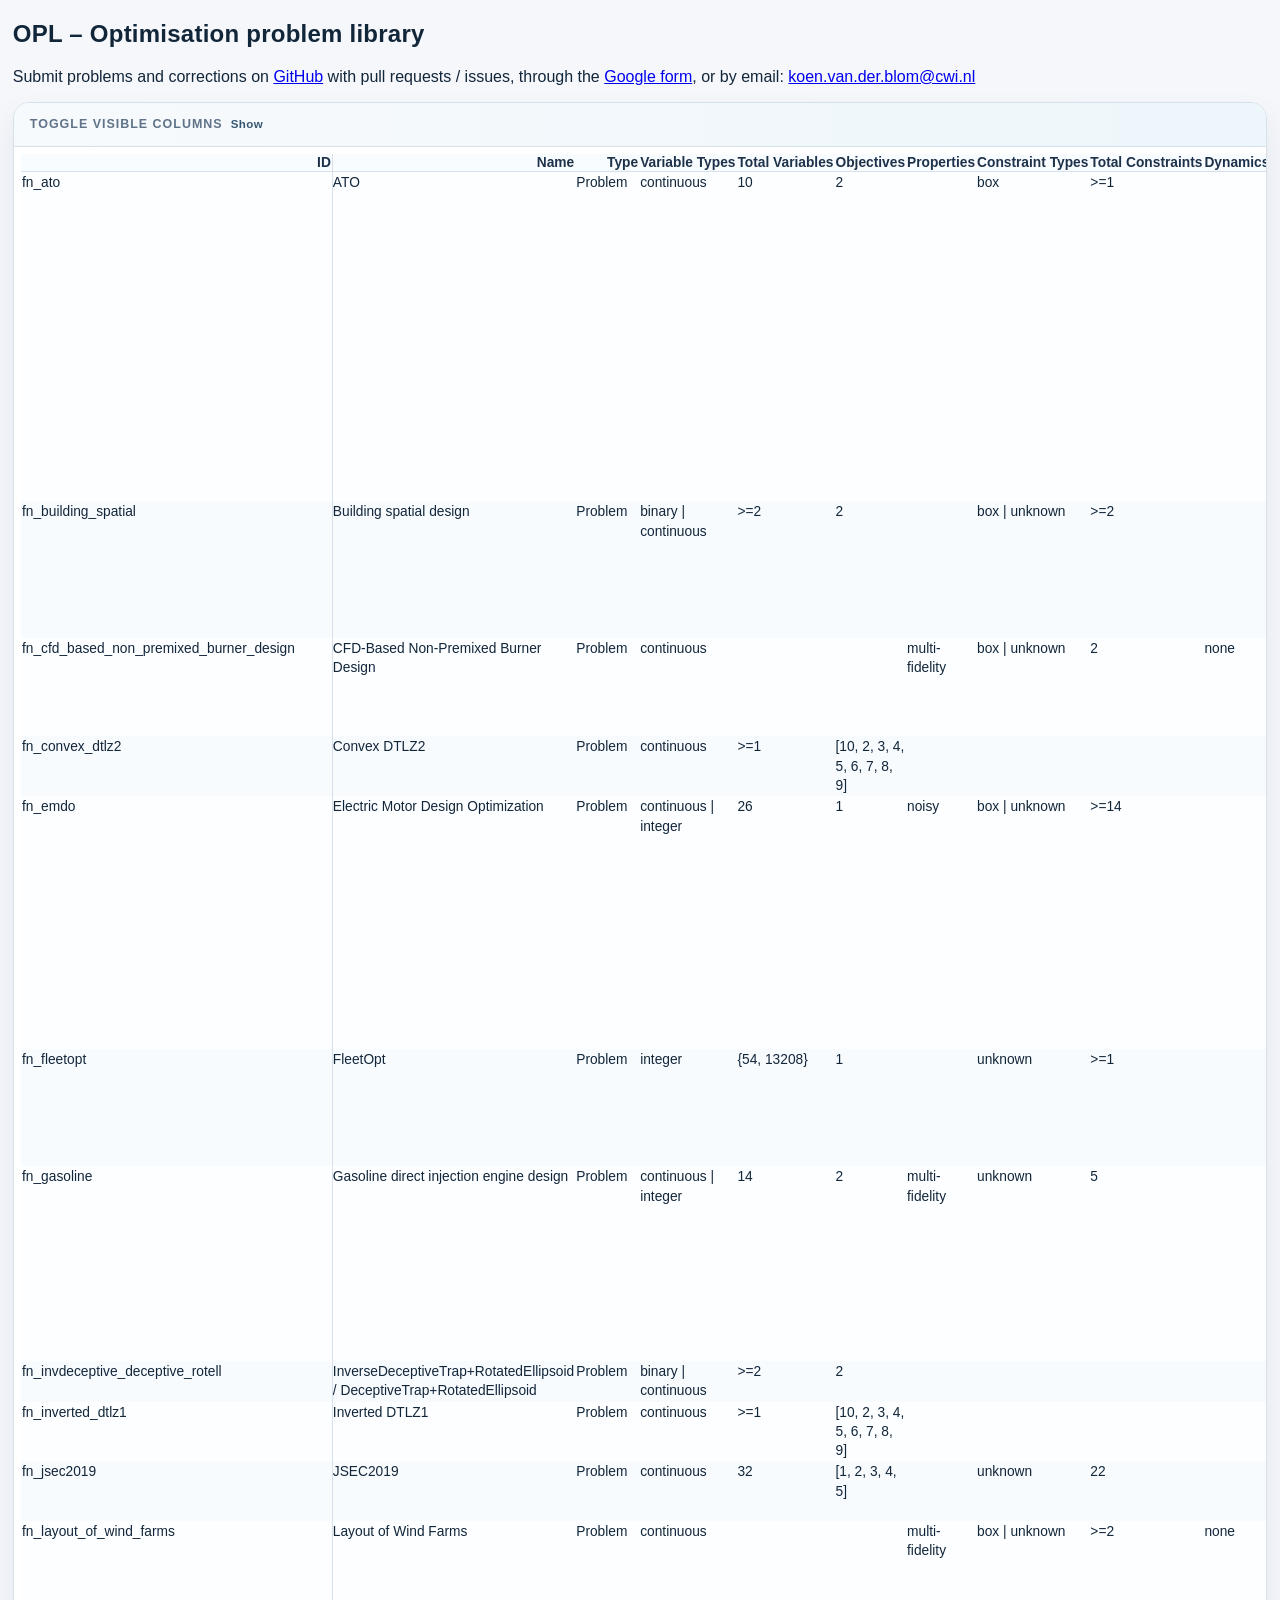
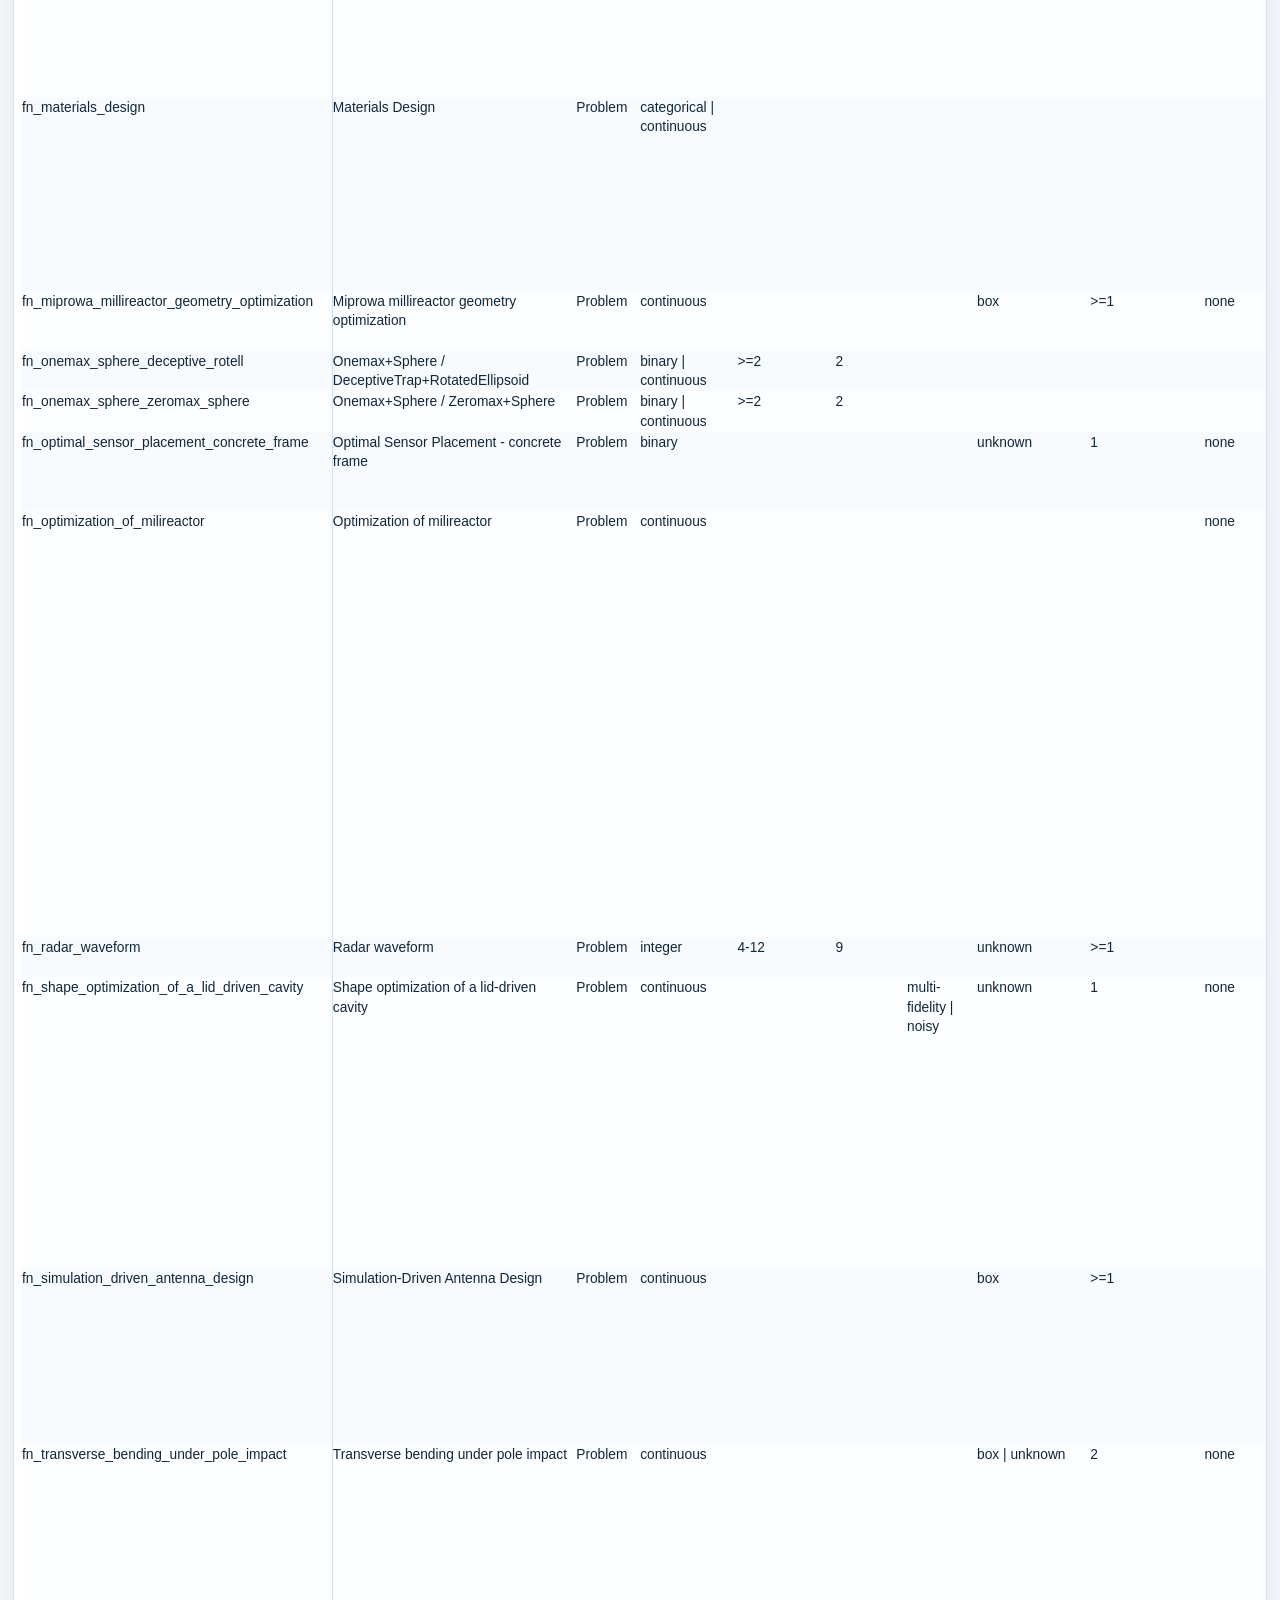
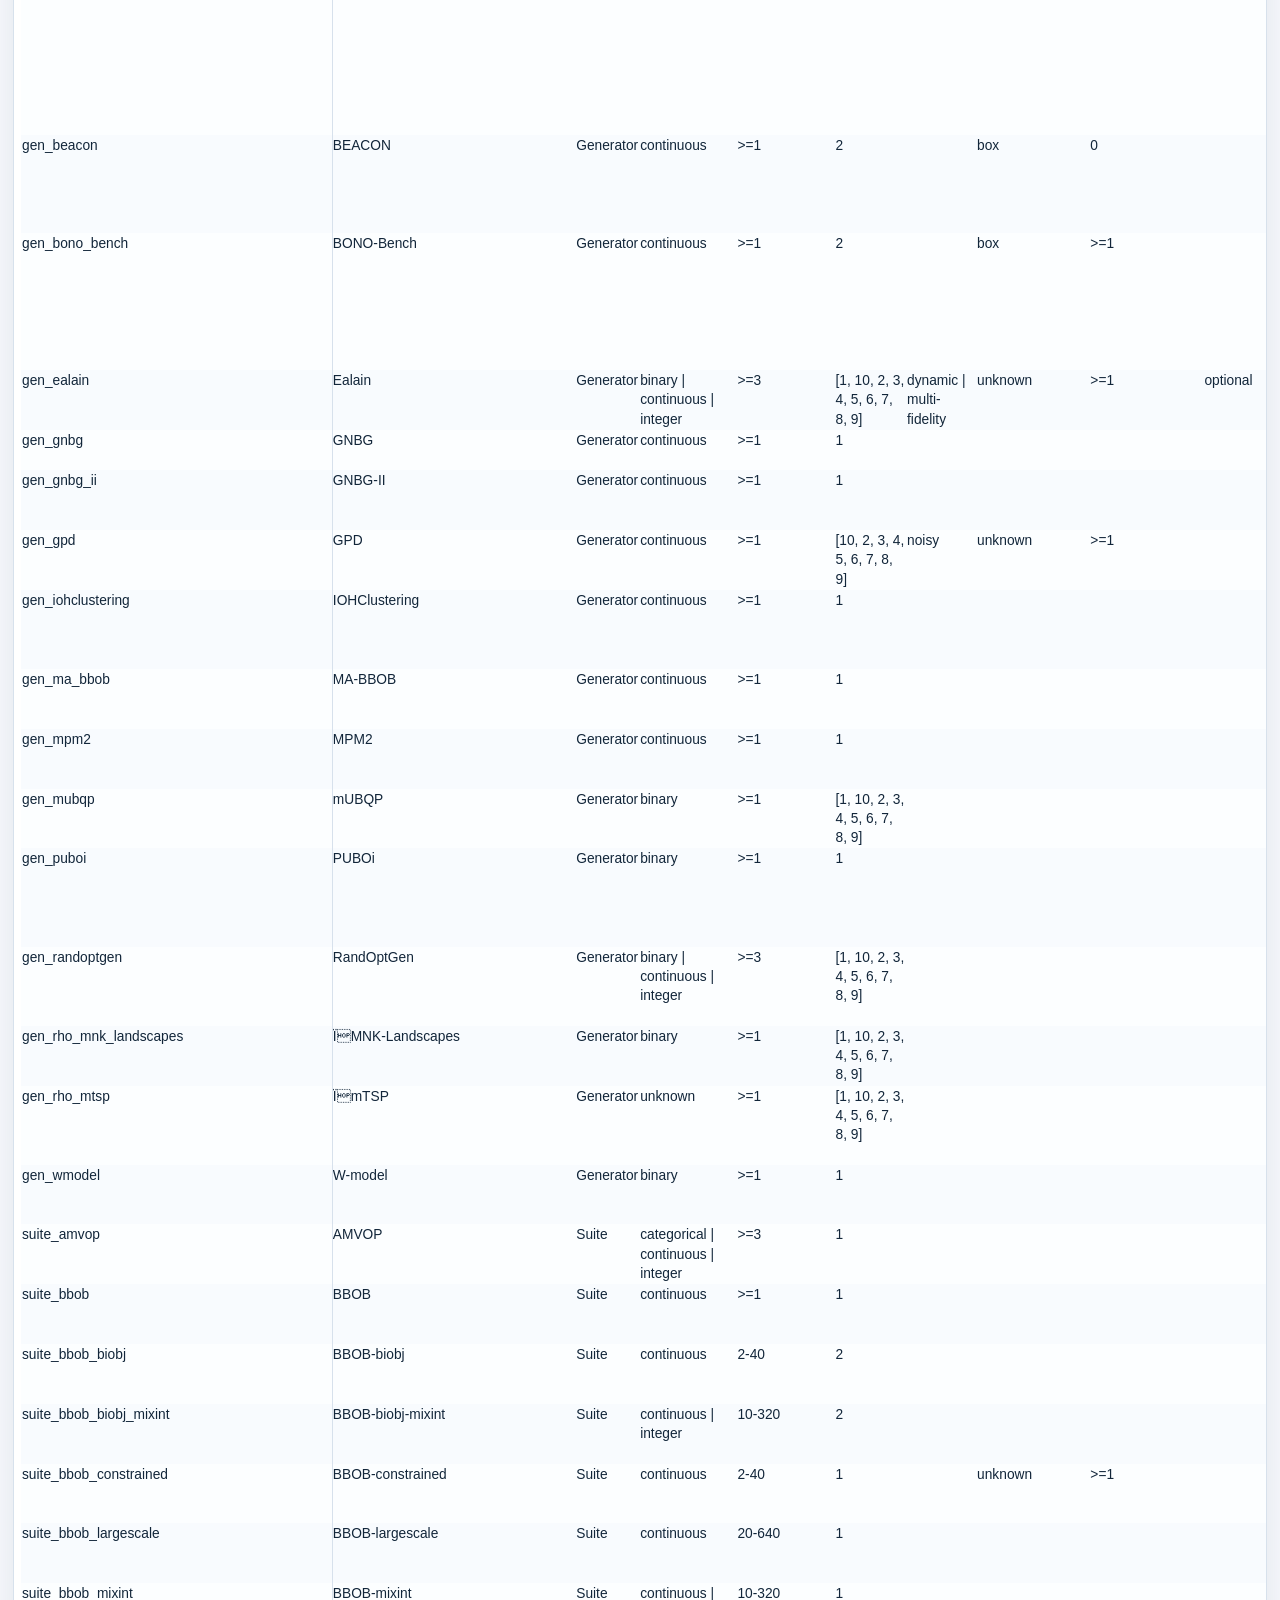
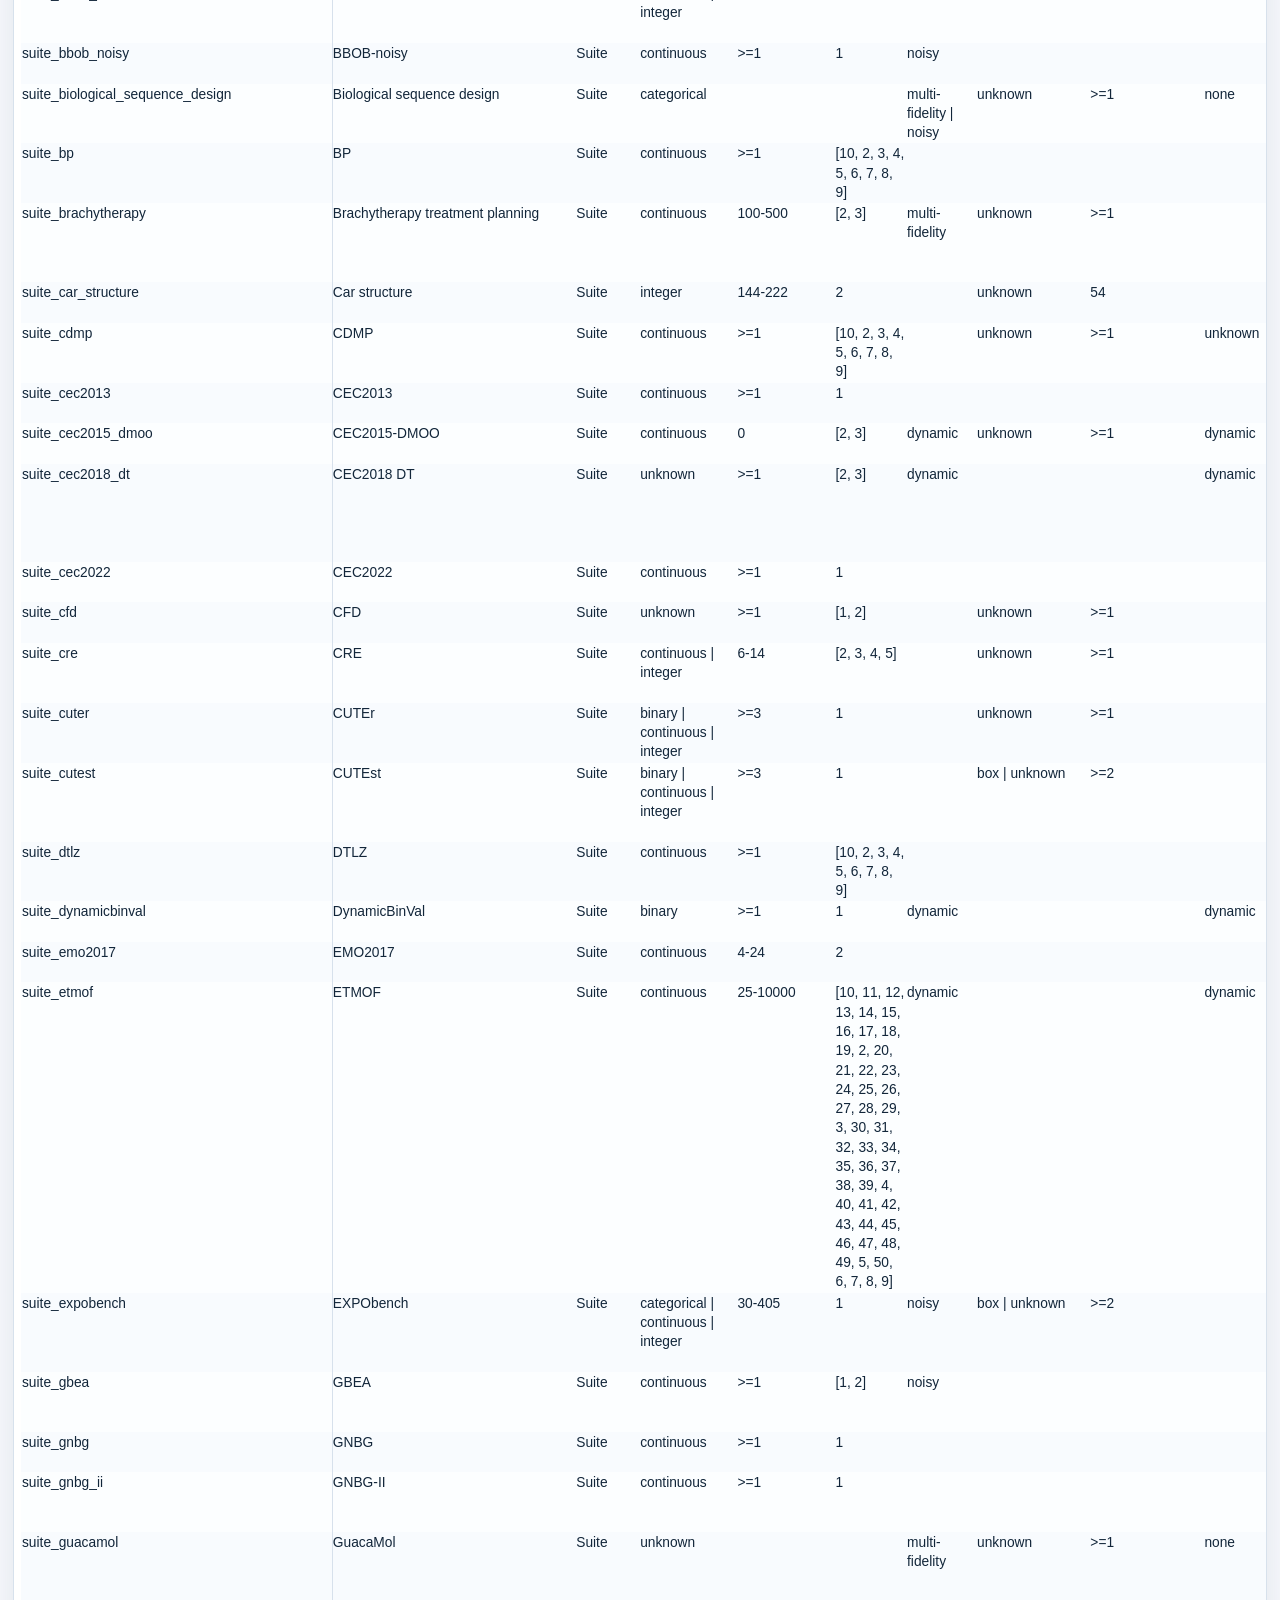
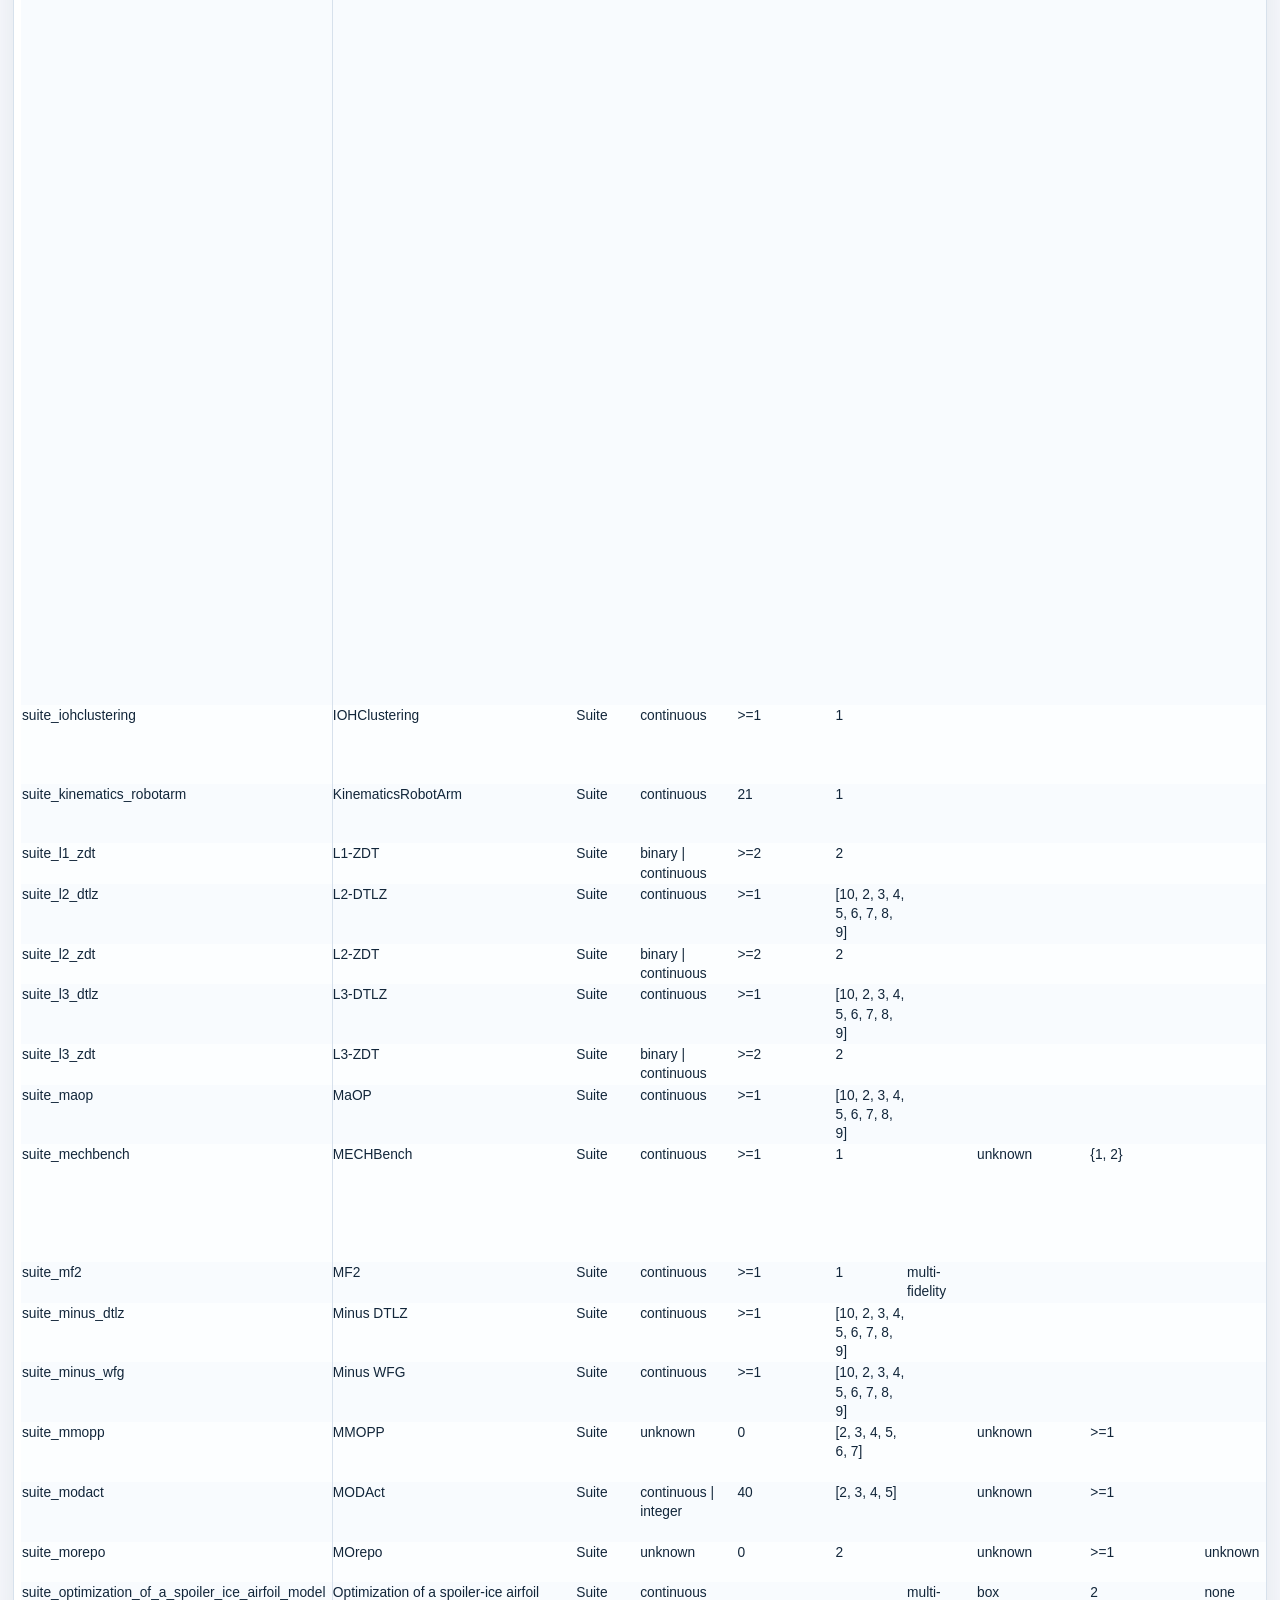
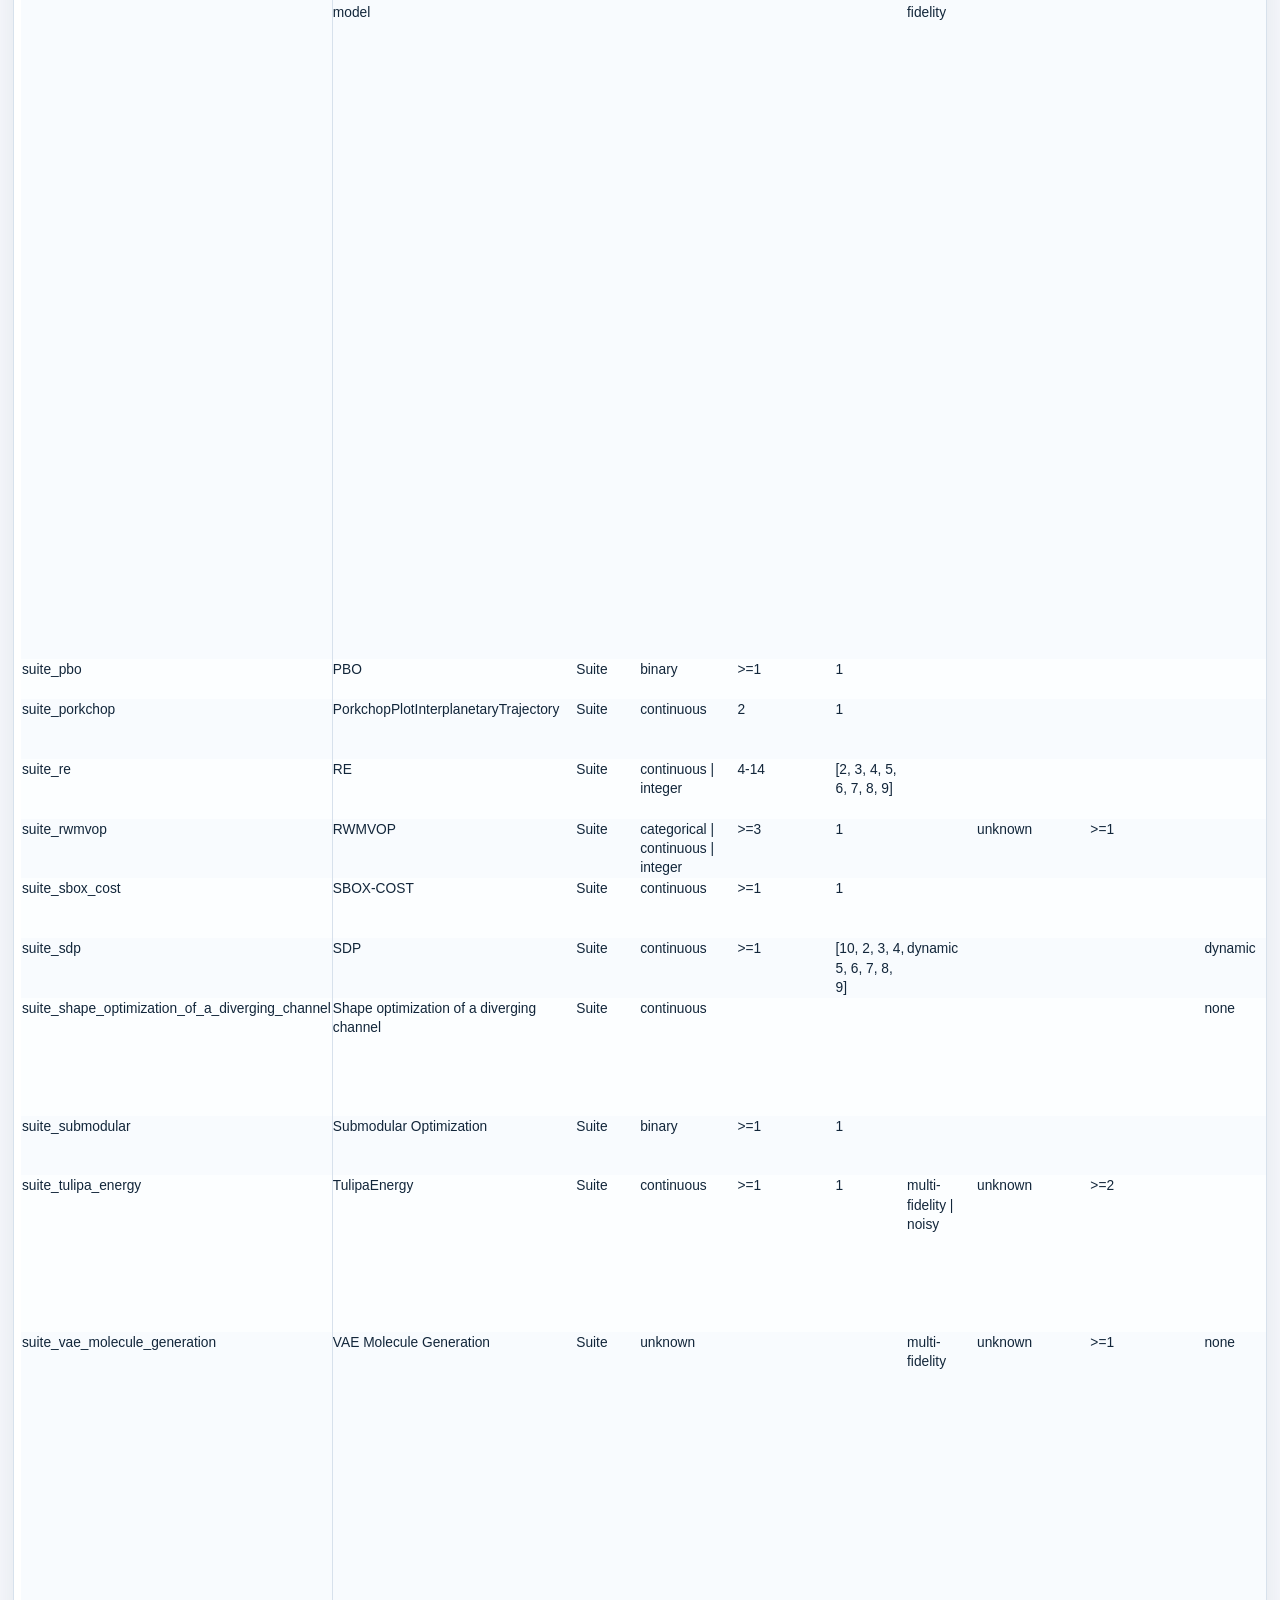
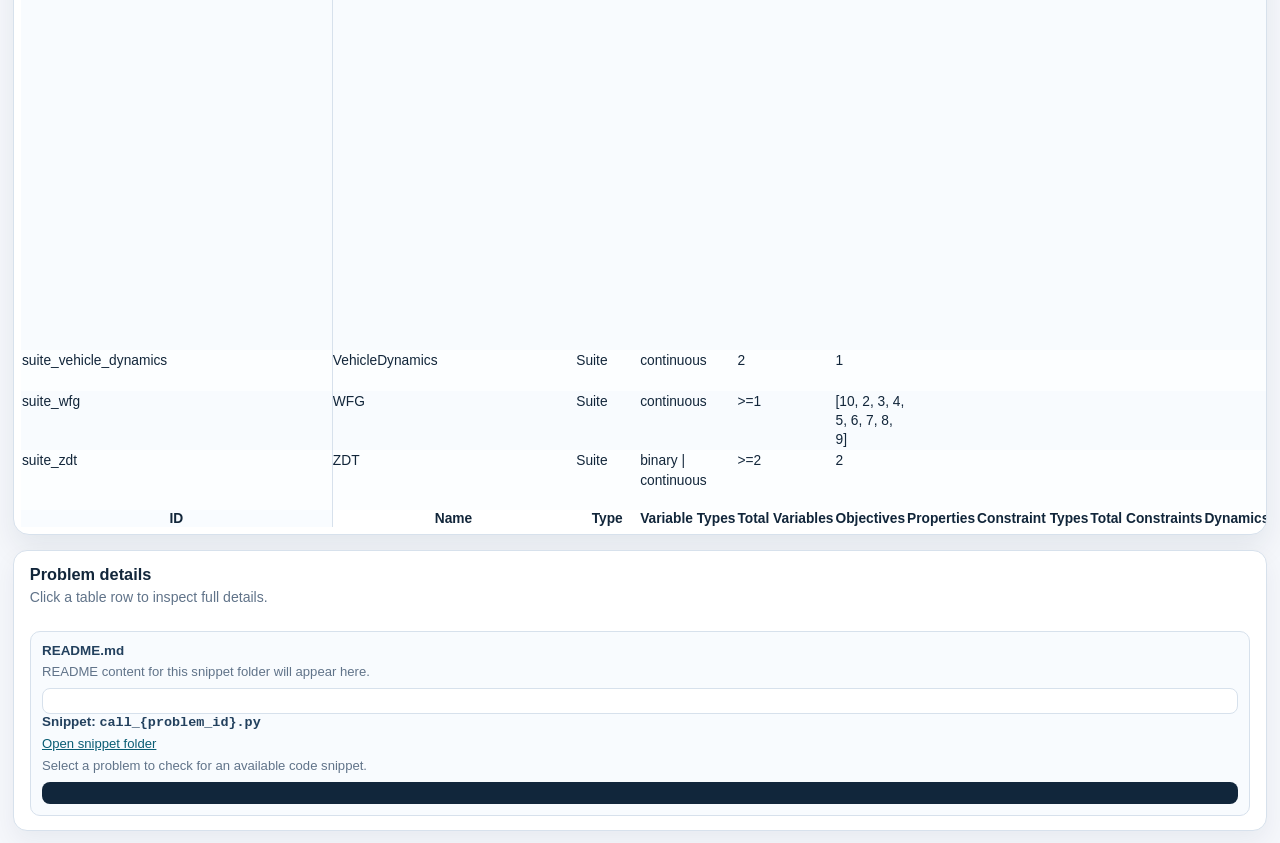
==== commit 39557334: "Merge branch 'main' into problems_november26" ====
--- a/docs/index.html
+++ b/docs/index.html
@@ -154,12 +154,53 @@
       <td></td>
       <td>BSO-toolbox</td>
       <td>C++</td>
-      <td>{'1 second', '40 seconds'}</td>
+      <td>1 second | 40 seconds</td>
       <td><a href="https://github.com/TUe-excellent-buildings/BSO-toolbox">https://github.com/TUe-excellent-buildings/BSO-toolbox</a></td>
       <td>Building Spatial Design toolbox (TU/e)</td>
       <td></td>
       <td>>=1</td>
       <td></td>
+      <td></td>
+      <td></td>
+      <td></td>
+      <td></td>
+    </tr>
+    <tr data-problem-id="fn_cfd_based_non_premixed_burner_design">
+      <td>fn_cfd_based_non_premixed_burner_design</td>
+      <td>CFD-Based Non-Premixed Burner Design</td>
+      <td>Problem</td>
+      <td>continuous</td>
+      <td></td>
+      <td></td>
+      <td>multi-fidelity</td>
+      <td>box | unknown</td>
+      <td>2</td>
+      <td>none</td>
+      <td>none</td>
+      <td>no</td>
+      <td>no</td>
+      <td>[1, 2]</td>
+      <td>CFD-Based Non-Premixed Burner Design</td>
+      <td>Change the length and width of a combustor optimizing the combustion efficiency but keeping NOx emissions constrained.</td>
+      <td></td>
+      <td>P. S. Lima, P. R. S. dos Reis, A. Á. B. Santos, E. A. del R. Chanona, and I. B. dos R. Nogueira, “Multi-fidelity Bayesian Optimization Framework for CFD-Based Non-Premixed Burner Design,” Nov. 28, 2025, arXiv: arXiv:2511.23140. doi: 10.48550/arXiv.2511.23140.</td>
+      <td>impl_cfd_based_non_premixed_burner_design</td>
+      <td></td>
+      <td>35-40 minutes</td>
+      <td></td>
+      <td>real-world</td>
+      <td></td>
+      <td></td>
+      <td></td>
+      <td></td>
+      <td>CFD-Based Non-Premixed Burner Design</td>
+      <td>Python, Authors disclose using optimizer in Python, but the physical model happens in a simulation pipeline in FLUENT</td>
+      <td>35-40 minutes</td>
+      <td></td>
+      <td>Change the length and width of a combustor optimizing the combustion efficiency but keeping NOx emissions constrained.</td>
+      <td></td>
+      <td></td>
+      <td>1</td>
       <td></td>
       <td></td>
       <td></td>
@@ -236,7 +277,7 @@
       <td>13</td>
       <td>Electric Motor Design Optimization</td>
       <td>Python</td>
-      <td>{'8 minutes'}</td>
+      <td>8 minutes</td>
       <td></td>
       <td>Not publicly available</td>
       <td></td>
@@ -441,12 +482,135 @@
       <td></td>
       <td>JSEC 2019 competition</td>
       <td></td>
-      <td>{'3s'}</td>
+      <td>3s</td>
       <td><a href="http://www.jpnsec.org/files/competition2019/EC-Symposium-2019-Competition-English.html">http://www.jpnsec.org/files/competition2019/EC-Symposium-2019-Competition-English.html</a></td>
       <td>JPNSEC EC-Symposium 2019 competition problem</td>
       <td></td>
       <td></td>
       <td></td>
+      <td></td>
+      <td></td>
+      <td></td>
+      <td></td>
+    </tr>
+    <tr data-problem-id="fn_layout_of_wind_farms">
+      <td>fn_layout_of_wind_farms</td>
+      <td>Layout of Wind Farms</td>
+      <td>Problem</td>
+      <td>continuous</td>
+      <td></td>
+      <td></td>
+      <td>multi-fidelity</td>
+      <td>box | unknown</td>
+      <td>>=2</td>
+      <td>none</td>
+      <td>none</td>
+      <td>yes</td>
+      <td></td>
+      <td>[1, 2]</td>
+      <td></td>
+      <td>Optimizing a Wind Farm Layout: Input variables are coordinates of the turbines (box-constraints). Constraint that they don't overlap (hard constraint). Optimize the overall power output from all wind turbines and with different wind states. Use a simulation to evaluate a layout. It is expensive approx. 70 CPU hours.</td>
+      <td></td>
+      <td>Layout of Wind Farms, <a href="https://arxiv.org/abs/2302.01071">https://arxiv.org/abs/2302.01071</a></td>
+      <td>impl_layout_of_wind_farms</td>
+      <td>multimodal</td>
+      <td>70 CPU hours</td>
+      <td></td>
+      <td>real-world</td>
+      <td></td>
+      <td></td>
+      <td></td>
+      <td></td>
+      <td>Layout of Wind Farms</td>
+      <td></td>
+      <td>70 CPU hours</td>
+      <td></td>
+      <td>Optimizing a Wind Farm Layout: Input variables are coordinates of the turbines (box-constraints). Constraint that they don't overlap (hard constraint). Optimize the overall power output from all wind turbines and with different wind states. Use a simulation to evaluate a layout. It is expensive approx. 70 CPU hours.</td>
+      <td></td>
+      <td>>=1</td>
+      <td></td>
+      <td></td>
+      <td></td>
+      <td></td>
+      <td></td>
+    </tr>
+    <tr data-problem-id="fn_materials_design">
+      <td>fn_materials_design</td>
+      <td>Materials Design</td>
+      <td>Problem</td>
+      <td>categorical | continuous</td>
+      <td></td>
+      <td></td>
+      <td></td>
+      <td></td>
+      <td></td>
+      <td></td>
+      <td>none</td>
+      <td>unknown</td>
+      <td>unknown</td>
+      <td>1</td>
+      <td></td>
+      <td>Materials Design Optimization: Select appropriate material and microstructure optimization for optimizing the light absorbing of a quasi-random solar cell. Maximize light absorption by balancing the competing processes of light reflection and scattering.Choose from 5 materials. Another material design problem can be found here: <a href="https://github.com/clancyLab/NCM2018">https://github.com/clancyLab/NCM2018</a></td>
+      <td></td>
+      <td>Materials Design, <a href="https://www.nature.com/articles/s41598-020-60652-9">https://www.nature.com/articles/s41598-020-60652-9</a></td>
+      <td>impl_materials_design</td>
+      <td></td>
+      <td>expensive simulation</td>
+      <td></td>
+      <td>real-world</td>
+      <td></td>
+      <td></td>
+      <td></td>
+      <td></td>
+      <td>Materials Design</td>
+      <td></td>
+      <td>expensive simulation</td>
+      <td></td>
+      <td>Materials Design Optimization: Select appropriate material and microstructure optimization for optimizing the light absorbing of a quasi-random solar cell. Maximize light absorption by balancing the competing processes of light reflection and scattering.Choose from 5 materials. Another material design problem can be found here: <a href="https://github.com/clancyLab/NCM2018">https://github.com/clancyLab/NCM2018</a></td>
+      <td></td>
+      <td></td>
+      <td></td>
+      <td></td>
+      <td></td>
+      <td></td>
+      <td></td>
+    </tr>
+    <tr data-problem-id="fn_miprowa_millireactor_geometry_optimization">
+      <td>fn_miprowa_millireactor_geometry_optimization</td>
+      <td>Miprowa millireactor geometry optimization</td>
+      <td>Problem</td>
+      <td>continuous</td>
+      <td></td>
+      <td></td>
+      <td></td>
+      <td>box</td>
+      <td>>=1</td>
+      <td>none</td>
+      <td></td>
+      <td>no</td>
+      <td>unknown</td>
+      <td></td>
+      <td>Miprowa millireactor design optimization</td>
+      <td>Optimizing the design of the mulireactor to achieve minimal stagnating flow and mixing variance</td>
+      <td></td>
+      <td>Begall, M. J., Schweidtmann, A. M., Mhamdi, A., & Mitsos, A. (2023). Geometry optimization of a continuous millireactor via CFD and Bayesian optimization. Computers & chemical engineering, 171, 108140.</td>
+      <td>impl_miprowa_millireactor_geometry_optimization</td>
+      <td></td>
+      <td>6.5 hours</td>
+      <td></td>
+      <td>real-world</td>
+      <td></td>
+      <td></td>
+      <td></td>
+      <td></td>
+      <td>Miprowa millireactor geometry optimization</td>
+      <td></td>
+      <td>6.5 hours</td>
+      <td></td>
+      <td>Optimizing the design of the mulireactor to achieve minimal stagnating flow and mixing variance</td>
+      <td></td>
+      <td>>=1</td>
+      <td>>=1</td>
       <td></td>
       <td></td>
       <td></td>
@@ -534,6 +698,88 @@
       <td></td>
       <td></td>
     </tr>
+    <tr data-problem-id="fn_optimal_sensor_placement_concrete_frame">
+      <td>fn_optimal_sensor_placement_concrete_frame</td>
+      <td>Optimal Sensor Placement - concrete frame</td>
+      <td>Problem</td>
+      <td>binary</td>
+      <td></td>
+      <td></td>
+      <td></td>
+      <td>unknown</td>
+      <td>1</td>
+      <td>none</td>
+      <td></td>
+      <td>no</td>
+      <td>no</td>
+      <td>1</td>
+      <td>Optimal sensor placement for structural damage segmentation</td>
+      <td>Select sensor locations from a set of options. Here, the goal is to optimize structural damage prediction (but can be arbitrary)</td>
+      <td>form-submission</td>
+      <td>Sajedi, S., & Liang, X. (2022). Deep generative Bayesian optimization for sensor placement in structural health monitoring. Computer‐Aided Civil and Infrastructure Engineering, 37(9), 1109-1127.</td>
+      <td>impl_optimal_sensor_placement_concrete_frame</td>
+      <td></td>
+      <td>minutes to hours</td>
+      <td></td>
+      <td>artificial</td>
+      <td></td>
+      <td></td>
+      <td></td>
+      <td></td>
+      <td>Optimal Sensor Placement - concrete frame</td>
+      <td></td>
+      <td>minutes to hours</td>
+      <td></td>
+      <td>Select sensor locations from a set of options. Here, the goal is to optimize structural damage prediction (but can be arbitrary)</td>
+      <td></td>
+      <td></td>
+      <td></td>
+      <td></td>
+      <td></td>
+      <td></td>
+      <td></td>
+    </tr>
+    <tr data-problem-id="fn_optimization_of_milireactor">
+      <td>fn_optimization_of_milireactor</td>
+      <td>Optimization of milireactor</td>
+      <td>Problem</td>
+      <td>continuous</td>
+      <td></td>
+      <td></td>
+      <td></td>
+      <td></td>
+      <td></td>
+      <td>none</td>
+      <td>none</td>
+      <td>no</td>
+      <td>no</td>
+      <td></td>
+      <td>Optimization of milireactor</td>
+      <td>Polymerization processes in the (specialty) chemical industry increasingly rely on continuous flow processing. Continuous polymerization reactors are promising, because their large surface to volume ratio allows for faster heat removal and better temperature control than batch reactors. Furthermore, this ratio can be kept constant during scaleup, reducing the need for pilot stages making it easier to go from lab- to production scale. However, continuous polymerization reactors, especially milli-scale reactors with internal mixing elements, can be highly complex devices, which can be difficult to characterize experimentally, as many of their properties are not readily available via measurements. Additionally, their small size renders them especially prone to fouling</td>
+      <td></td>
+      <td>M. J. Begall, A. M. Schweidtmann, A. Mhamdi, and A. Mitsos, “Geometry optimization of a continuous millireactor via CFD and Bayesian optimization,” Computers & Chemical Engineering, vol. 171, p. 108140, Mar. 2023, doi: 10.1016/j.compchemeng.2023.108140.</td>
+      <td>impl_optimization_of_milireactor</td>
+      <td></td>
+      <td>6.6 hours</td>
+      <td></td>
+      <td>real-world</td>
+      <td></td>
+      <td></td>
+      <td></td>
+      <td></td>
+      <td>Optimization of milireactor</td>
+      <td>COMSOL (It's suspected the authors used MATLAB)</td>
+      <td>6.6 hours</td>
+      <td></td>
+      <td>Polymerization processes in the (specialty) chemical industry increasingly rely on continuous flow processing. Continuous polymerization reactors are promising, because their large surface to volume ratio allows for faster heat removal and better temperature control than batch reactors. Furthermore, this ratio can be kept constant during scaleup, reducing the need for pilot stages making it easier to go from lab- to production scale. However, continuous polymerization reactors, especially milli-scale reactors with internal mixing elements, can be highly complex devices, which can be difficult to characterize experimentally, as many of their properties are not readily available via measurements. Additionally, their small size renders them especially prone to fouling</td>
+      <td></td>
+      <td></td>
+      <td></td>
+      <td></td>
+      <td></td>
+      <td></td>
+      <td></td>
+    </tr>
     <tr data-problem-id="fn_radar_waveform">
       <td>fn_radar_waveform</td>
       <td>Radar waveform</td>
@@ -575,6 +821,129 @@
       <td></td>
       <td></td>
     </tr>
+    <tr data-problem-id="fn_shape_optimization_of_a_lid_driven_cavity">
+      <td>fn_shape_optimization_of_a_lid_driven_cavity</td>
+      <td>Shape optimization of a lid-driven cavity</td>
+      <td>Problem</td>
+      <td>continuous</td>
+      <td></td>
+      <td></td>
+      <td>multi-fidelity | noisy</td>
+      <td>unknown</td>
+      <td>1</td>
+      <td>none</td>
+      <td>["none", "though potentially one shall revise the meshing algorithm."]</td>
+      <td>no</td>
+      <td>no</td>
+      <td>[1, 2]</td>
+      <td></td>
+      <td>"Consider an incompressible two-dimensional cavity flow, where all walls are at rest except the upper wall (lid) which moves with the constant velocity U0 in the positive horizontal direction, x. The aim is to optimize the shape of the left and right walls so that the energy dissipation is either minimized or maximized with the constraint of keeping the total volume of the fluid confined in the cavity fixed and also retain the length and position of the upper and lower walls. Therefore, the objective is to find the wall shape which either minimizes or maximizes"</td>
+      <td>form-submission</td>
+      <td></td>
+      <td>impl_shape_optimization_of_a_lid_driven_cavity</td>
+      <td></td>
+      <td>[]</td>
+      <td></td>
+      <td>real-world</td>
+      <td></td>
+      <td></td>
+      <td></td>
+      <td></td>
+      <td>Shape optimization of a lid-driven cavity</td>
+      <td>Physical Model: Nek500; CFD Solver: OpenFOAM (Not disclosed the coupling, but could be Python)</td>
+      <td></td>
+      <td></td>
+      <td>"Consider an incompressible two-dimensional cavity flow, where all walls are at rest except the upper wall (lid) which moves with the constant velocity U0 in the positive horizontal direction, x. The aim is to optimize the shape of the left and right walls so that the energy dissipation is either minimized or maximized with the constraint of keeping the total volume of the fluid confined in the cavity fixed and also retain the length and position of the upper and lower walls. Therefore, the objective is to find the wall shape which either minimizes or maximizes"</td>
+      <td></td>
+      <td></td>
+      <td></td>
+      <td></td>
+      <td></td>
+      <td></td>
+      <td></td>
+    </tr>
+    <tr data-problem-id="fn_simulation_driven_antenna_design">
+      <td>fn_simulation_driven_antenna_design</td>
+      <td>Simulation-Driven Antenna Design</td>
+      <td>Problem</td>
+      <td>continuous</td>
+      <td></td>
+      <td></td>
+      <td></td>
+      <td>box</td>
+      <td>>=1</td>
+      <td></td>
+      <td></td>
+      <td>no</td>
+      <td>unknown</td>
+      <td>1</td>
+      <td></td>
+      <td>Simulation-Driven Antenna Design Optimization: One scalar merit function encoding the design specifications (gain, voltage standing wave ratio,..) calculated by using a high-fidelity EM simulator of the antenna under design. The decision variables are designable parameters like geometry parameters and they are box-constrained.</td>
+      <td></td>
+      <td>Simulation-Driven Antenna Design, <a href="https://ieeexplore.ieee.org/abstract/document/9298949">https://ieeexplore.ieee.org/abstract/document/9298949</a></td>
+      <td>impl_simulation_driven_antenna_design</td>
+      <td></td>
+      <td>expensive</td>
+      <td></td>
+      <td>real-world</td>
+      <td></td>
+      <td></td>
+      <td></td>
+      <td></td>
+      <td>Simulation-Driven Antenna Design</td>
+      <td></td>
+      <td>expensive</td>
+      <td></td>
+      <td>Simulation-Driven Antenna Design Optimization: One scalar merit function encoding the design specifications (gain, voltage standing wave ratio,..) calculated by using a high-fidelity EM simulator of the antenna under design. The decision variables are designable parameters like geometry parameters and they are box-constrained.</td>
+      <td></td>
+      <td>>=1</td>
+      <td>>=1</td>
+      <td></td>
+      <td></td>
+      <td></td>
+      <td></td>
+    </tr>
+    <tr data-problem-id="fn_transverse_bending_under_pole_impact">
+      <td>fn_transverse_bending_under_pole_impact</td>
+      <td>Transverse bending under pole impact</td>
+      <td>Problem</td>
+      <td>continuous</td>
+      <td></td>
+      <td></td>
+      <td></td>
+      <td>box | unknown</td>
+      <td>2</td>
+      <td>none</td>
+      <td>none</td>
+      <td>no</td>
+      <td></td>
+      <td>1</td>
+      <td></td>
+      <td>A beam, simply supported at both ends, is struck laterally by a rigid pole, mimicking side-pole crash tests. The objective is to minimize intrusion, defined as the maximal dynamic displacement of the impactor before rebound, subject to a volume constraint of at most 50% of the design domain. The design is parameterized by a level-set function with 15 variables, mapped onto an LS-Dyna mesh of 1,600 eight-node solid elements with piecewise linear plasticity. Void elements are deleted from the mesh, and the out-of-plane (z) direction is fixed.</td>
+      <td></td>
+      <td>Transverse bending under pole impact, <a href="http://www.sciencedirect.com/science/article/pii/S0045782519300726">http://www.sciencedirect.com/science/article/pii/S0045782519300726</a></td>
+      <td>impl_transverse_bending_under_pole_impact</td>
+      <td></td>
+      <td>2 minutes</td>
+      <td></td>
+      <td>real-world</td>
+      <td></td>
+      <td></td>
+      <td></td>
+      <td></td>
+      <td>Transverse bending under pole impact</td>
+      <td>Python</td>
+      <td>2 minutes</td>
+      <td></td>
+      <td>A beam, simply supported at both ends, is struck laterally by a rigid pole, mimicking side-pole crash tests. The objective is to minimize intrusion, defined as the maximal dynamic displacement of the impactor before rebound, subject to a volume constraint of at most 50% of the design domain. The design is parameterized by a level-set function with 15 variables, mapped onto an LS-Dyna mesh of 1,600 eight-node solid elements with piecewise linear plasticity. Void elements are deleted from the mesh, and the out-of-plane (z) direction is fixed.</td>
+      <td></td>
+      <td>1</td>
+      <td></td>
+      <td></td>
+      <td></td>
+      <td></td>
+      <td></td>
+    </tr>
     <tr data-problem-id="gen_beacon">
       <td>gen_beacon</td>
       <td>BEACON</td>
@@ -605,7 +974,7 @@
       <td></td>
       <td>BEACON</td>
       <td>Python</td>
-      <td>{'negligible'}</td>
+      <td>negligible</td>
       <td><a href="https://github.com/Stebbet/BEACON/">https://github.com/Stebbet/BEACON/</a></td>
       <td>Continuous Bi-objective Benchmark with Explicit Adjustable COrrelatioN control</td>
       <td></td>
@@ -767,11 +1136,11 @@
       <td></td>
       <td>>=1</td>
       <td></td>
-      <td>IOHGNBG | GNBG-II</td>
+      <td>GNBG-II | IOHGNBG</td>
       <td></td>
       <td></td>
       <td><a href="https://github.com/IOHprofiler/IOHGNBG">https://github.com/IOHprofiler/IOHGNBG</a> | <a href="https://github.com/rohitsalgotra/GNBG-II">https://github.com/rohitsalgotra/GNBG-II</a></td>
-      <td>IOHprofiler version of GNBG | Generalized Numerical Benchmark Generator version 2</td>
+      <td>Generalized Numerical Benchmark Generator version 2 | IOHprofiler version of GNBG</td>
       <td></td>
       <td></td>
       <td></td>
@@ -890,11 +1259,11 @@
       <td></td>
       <td>>=1</td>
       <td></td>
-      <td>MA-BBOB (IOHexperimenter) | IOHexperimenter</td>
+      <td>IOHexperimenter | MA-BBOB (IOHexperimenter)</td>
       <td>C++/Python</td>
       <td></td>
-      <td><a href="https://github.com/IOHprofiler/IOHexperimenter/blob/master/example/Competitions/MA-BBOB/Example_MABBOB.ipynb">https://github.com/IOHprofiler/IOHexperimenter/blob/master/example/Competitions/MA-BBOB/Example_MABBOB.ipynb</a> | <a href="https://github.com/IOHprofiler/IOHexperimenter">https://github.com/IOHprofiler/IOHexperimenter</a></td>
-      <td>Example notebook for MA-BBOB in IOHexperimenter | IOHprofiler experimenter framework</td>
+      <td><a href="https://github.com/IOHprofiler/IOHexperimenter">https://github.com/IOHprofiler/IOHexperimenter</a> | <a href="https://github.com/IOHprofiler/IOHexperimenter/blob/master/example/Competitions/MA-BBOB/Example_MABBOB.ipynb">https://github.com/IOHprofiler/IOHexperimenter/blob/master/example/Competitions/MA-BBOB/Example_MABBOB.ipynb</a></td>
+      <td>IOHprofiler experimenter framework | Example notebook for MA-BBOB in IOHexperimenter</td>
       <td></td>
       <td></td>
       <td></td>
@@ -1056,8 +1425,8 @@
       <td>>=1</td>
       <td>RandOptGen</td>
       <td>Python</td>
-      <td>{'milliseconds'}</td>
-      <td><a href="https://github.com/MALEO-research-group/RandOptGen">https://github.com/MALEO-research-group/RandOptGen</a></td>
+      <td>milliseconds</td>
+      <td><a href="https://doi.org/10.1145/3712256.3726478">https://doi.org/10.1145/3712256.3726478</a> | <a href="https://github.com/MALEO-research-group/RandOptGen">https://github.com/MALEO-research-group/RandOptGen</a></td>
       <td>Unified Random Problem Generator for Single- and Multi-Objective Optimization with Mixed-Variable Input Spaces</td>
       <td></td>
       <td></td>
@@ -1518,6 +1887,47 @@
       <td></td>
       <td></td>
     </tr>
+    <tr data-problem-id="suite_biological_sequence_design">
+      <td>suite_biological_sequence_design</td>
+      <td>Biological sequence design</td>
+      <td>Suite</td>
+      <td>categorical</td>
+      <td></td>
+      <td></td>
+      <td>multi-fidelity | noisy</td>
+      <td>unknown</td>
+      <td>>=1</td>
+      <td>none</td>
+      <td>observational</td>
+      <td>no</td>
+      <td>unknown</td>
+      <td>[1, 2]</td>
+      <td></td>
+      <td>Biological sequence design</td>
+      <td>form-submission</td>
+      <td>Biological sequence design, <a href="https://arxiv.org/pdf/2203.12742">https://arxiv.org/pdf/2203.12742</a></td>
+      <td>impl_biological_sequence_design</td>
+      <td>multimodal</td>
+      <td>expensive</td>
+      <td></td>
+      <td>real-world</td>
+      <td></td>
+      <td></td>
+      <td></td>
+      <td></td>
+      <td>Biological sequence design</td>
+      <td>Python</td>
+      <td>expensive</td>
+      <td><a href="https://github.com/samuelstanton/lambo">https://github.com/samuelstanton/lambo</a></td>
+      <td>Biological sequence design</td>
+      <td></td>
+      <td></td>
+      <td></td>
+      <td></td>
+      <td></td>
+      <td></td>
+      <td></td>
+    </tr>
     <tr data-problem-id="suite_bp">
       <td>suite_bp</td>
       <td>BP</td>
@@ -1710,11 +2120,11 @@
       <td></td>
       <td>>=1</td>
       <td></td>
-      <td>IOHexperimenter | CEC2013 reference code</td>
+      <td>CEC2013 reference code | IOHexperimenter</td>
       <td>C++/Python</td>
       <td></td>
       <td><a href="https://github.com/IOHprofiler/IOHexperimenter">https://github.com/IOHprofiler/IOHexperimenter</a> | <a href="https://github.com/P-N-Suganthan/CEC2013">https://github.com/P-N-Suganthan/CEC2013</a></td>
-      <td>IOHprofiler experimenter framework | Suganthan's reference implementation</td>
+      <td>Suganthan's reference implementation | IOHprofiler experimenter framework</td>
       <td></td>
       <td></td>
       <td></td>
@@ -1836,7 +2246,7 @@
       <td>CEC2022 reference code | IOHexperimenter</td>
       <td>C++/Python</td>
       <td></td>
-      <td><a href="https://github.com/P-N-Suganthan/2022-SO-BO">https://github.com/P-N-Suganthan/2022-SO-BO</a> | <a href="https://github.com/IOHprofiler/IOHexperimenter">https://github.com/IOHprofiler/IOHexperimenter</a></td>
+      <td><a href="https://github.com/IOHprofiler/IOHexperimenter">https://github.com/IOHprofiler/IOHexperimenter</a> | <a href="https://github.com/P-N-Suganthan/2022-SO-BO">https://github.com/P-N-Suganthan/2022-SO-BO</a></td>
       <td>Suganthan's reference implementation | IOHprofiler experimenter framework</td>
       <td></td>
       <td></td>
@@ -1876,7 +2286,7 @@
       <td></td>
       <td>CFD test problem suite</td>
       <td></td>
-      <td>{'30s', '15m'}</td>
+      <td>15m | 30s</td>
       <td><a href="https://bitbucket.org/arahat/cfd-test-problem-suite">https://bitbucket.org/arahat/cfd-test-problem-suite</a></td>
       <td>Expensive real-world CFD-based test problems</td>
       <td></td>
@@ -2204,7 +2614,7 @@
       <td>10-135</td>
       <td>EXPObench</td>
       <td>Python</td>
-      <td>{'80 seconds', '2 seconds'}</td>
+      <td>2 seconds | 80 seconds</td>
       <td><a href="https://github.com/AlgTUDelft/ExpensiveOptimBenchmark">https://github.com/AlgTUDelft/ExpensiveOptimBenchmark</a></td>
       <td>EXPensive Optimization benchmark library (wind farm layout, gas filter design, pipe shape, hyperparameter tuning, hospital simulation)</td>
       <td></td>
@@ -2245,7 +2655,7 @@
       <td></td>
       <td>coco-gbea</td>
       <td></td>
-      <td>{'5 seconds', '34 seconds'}</td>
+      <td>34 seconds | 5 seconds</td>
       <td><a href="https://github.com/ttusar/coco-gbea">https://github.com/ttusar/coco-gbea</a></td>
       <td>Game-Benchmark for Evolutionary Algorithms (COCO fork)</td>
       <td></td>
@@ -2325,11 +2735,52 @@
       <td></td>
       <td>>=1</td>
       <td></td>
-      <td>IOHGNBG | GNBG-II</td>
+      <td>GNBG-II | IOHGNBG</td>
       <td></td>
       <td></td>
       <td><a href="https://github.com/IOHprofiler/IOHGNBG">https://github.com/IOHprofiler/IOHGNBG</a> | <a href="https://github.com/rohitsalgotra/GNBG-II">https://github.com/rohitsalgotra/GNBG-II</a></td>
-      <td>IOHprofiler version of GNBG | Generalized Numerical Benchmark Generator version 2</td>
+      <td>Generalized Numerical Benchmark Generator version 2 | IOHprofiler version of GNBG</td>
+      <td></td>
+      <td></td>
+      <td></td>
+      <td></td>
+      <td></td>
+      <td></td>
+      <td></td>
+    </tr>
+    <tr data-problem-id="suite_guacamol">
+      <td>suite_guacamol</td>
+      <td>GuacaMol</td>
+      <td>Suite</td>
+      <td>unknown</td>
+      <td></td>
+      <td></td>
+      <td>multi-fidelity</td>
+      <td>unknown</td>
+      <td>>=1</td>
+      <td>none</td>
+      <td>none</td>
+      <td>unknown</td>
+      <td></td>
+      <td>[1, 2]</td>
+      <td>GuacaMol: Benchmarking Models for de Novo Molecular Design</td>
+      <td>De novo molecular design is a computational technique to generate novel compounds with desirable property profiles from scratch. It complements virtual screening, where large virtual compound libraries are pregenerated, stored, and then subsequently ranked on demand. Virtual screening is particularly useful when the virtual compounds are readily available (commercially, or in in-house screening collections), or easy to synthesize. Data sets sized on the order of 10^13 can be routinely screened under current computational constraints. However, this is only a tiny fraction of drug-like chemical space, which has an estimated size anywhere between 10^24 and 10^60 possible structures. This number might be even larger considering new modalities such as PROTACs. Efficient approaches to query larger combinatorial spaces without full enumeration via similarity to given structures have been reported. However, it is not straightforward to perform more complex, multiobjective queries without enumerating substantial parts of the space.\n\nIn contrast, in de novo design, only a relatively small number of molecules is explicitly generated, and chemical space is explored via search or optimization procedures. Thus, by focusing on the most relevant areas of chemical space for the current multiobjective query, de novo design algorithms can in principle explore the full chemical space, given any ranking or scoring function.</td>
+      <td></td>
+      <td>GuacaMol, <a href="https://doi.org/10.1021/acs.jcim.8b00839">https://doi.org/10.1021/acs.jcim.8b00839</a></td>
+      <td>impl_guacamol</td>
+      <td></td>
+      <td></td>
+      <td></td>
+      <td>real-world</td>
+      <td></td>
+      <td></td>
+      <td></td>
+      <td></td>
+      <td>GuacaMol</td>
+      <td>Python</td>
+      <td></td>
+      <td><a href="https://github.com/BenevolentAI/guacamol">https://github.com/BenevolentAI/guacamol</a></td>
+      <td>De novo molecular design is a computational technique to generate novel compounds with desirable property profiles from scratch. It complements virtual screening, where large virtual compound libraries are pregenerated, stored, and then subsequently ranked on demand. Virtual screening is particularly useful when the virtual compounds are readily available (commercially, or in in-house screening collections), or easy to synthesize. Data sets sized on the order of 10^13 can be routinely screened under current computational constraints. However, this is only a tiny fraction of drug-like chemical space, which has an estimated size anywhere between 10^24 and 10^60 possible structures. This number might be even larger considering new modalities such as PROTACs. Efficient approaches to query larger combinatorial spaces without full enumeration via similarity to given structures have been reported. However, it is not straightforward to perform more complex, multiobjective queries without enumerating substantial parts of the space.\n\nIn contrast, in de novo design, only a relatively small number of molecules is explicitly generated, and chemical space is explored via search or optimization procedures. Thus, by focusing on the most relevant areas of chemical space for the current multiobjective query, de novo design algorithms can in principle explore the full chemical space, given any ranking or scoring function.</td>
       <td></td>
       <td></td>
       <td></td>
@@ -2696,7 +3147,7 @@
       <td></td>
       <td>MECHBench</td>
       <td>Python</td>
-      <td>{'7 minutes', '1 minute'}</td>
+      <td>1 minute | 7 minutes</td>
       <td><a href="https://github.com/BayesOptApp/MECHBench">https://github.com/BayesOptApp/MECHBench</a></td>
       <td>Structural mechanics design optimization benchmark</td>
       <td></td>
@@ -2901,9 +3352,9 @@
       <td>20</td>
       <td>pymoo | modact</td>
       <td>Python</td>
-      <td>{'20ms'}</td>
+      <td>20ms</td>
       <td><a href="https://github.com/anyoptimization/pymoo">https://github.com/anyoptimization/pymoo</a> | <a href="https://github.com/epfl-lamd/modact">https://github.com/epfl-lamd/modact</a></td>
-      <td>Multi-objective optimization in Python | EPFL-LAMD modact package</td>
+      <td>EPFL-LAMD modact package | Multi-objective optimization in Python</td>
       <td></td>
       <td></td>
       <td></td>
@@ -2948,6 +3399,47 @@
       <td></td>
       <td></td>
       <td></td>
+      <td></td>
+      <td></td>
+      <td></td>
+      <td></td>
+    </tr>
+    <tr data-problem-id="suite_optimization_of_a_spoiler_ice_airfoil_model">
+      <td>suite_optimization_of_a_spoiler_ice_airfoil_model</td>
+      <td>Optimization of a spoiler-ice airfoil model</td>
+      <td>Suite</td>
+      <td>continuous</td>
+      <td></td>
+      <td></td>
+      <td>multi-fidelity</td>
+      <td>box</td>
+      <td>2</td>
+      <td>none</td>
+      <td>none</td>
+      <td>no</td>
+      <td>no</td>
+      <td>[1, 2]</td>
+      <td>Optimization of a spoiler-ice airfoil model</td>
+      <td>When operating in cold climate, the performance of the wind turbines can be reduced by icing. In an extreme condition, heavy icing can even lead to a complete stop of the turbine. Icing is also a risky condition for airplane wings since it may induce flow separation at a small angles of attack, which then might lead to stall and consequently loss of lift. Ice accretion is a complex process which depends on both aerodynamics and thermodynamics. The process is affected by many parameters, for instance, ambient temperature, surface properties, relative speed of the airfoil, and the time span over which the icing event takes place. As a result, numerous possibilities for an ice profile exist. Bragg et al. categorized the leading-edge ice on the airfoils into four types: roughness, horn, streamwise, and spanwise-ridge ice. The main characteristic of the horn ice is the presence of the large protuberances which induce a large flow separation downstream of the ice, and hence dramatically affect the aerodynamic performance, including the lift, drag and moment coefficients. On the other hand, streamwise ice is smoothly formed along the streamlines and is less dangerous in the sense of having adverse effects on the aerodynamic performance.</td>
+      <td></td>
+      <td>Y. Morita, S. Rezaeiravesh, N. Tabatabaei, R. Vinuesa, K. Fukagata, and P. Schlatter, “Applying Bayesian Optimization with Gaussian Process Regression to Computational Fluid Dynamics Problems,” Journal of Computational Physics, vol. 449, p. 110788, Jan. 2022, doi: 10.1016/j.jcp.2021.110788.</td>
+      <td>impl_optimization_of_a_spoiler_ice_airfoil_model</td>
+      <td></td>
+      <td>The authors disclose it takes 1 hour.</td>
+      <td></td>
+      <td>real-world</td>
+      <td></td>
+      <td></td>
+      <td></td>
+      <td></td>
+      <td>Optimization of a spoiler-ice airfoil model</td>
+      <td>Besides Python (as the authors use GPy) for optimizing the problem, there is the need of a commercial mesher (ANSYS ICEM)</td>
+      <td>The authors disclose it takes 1 hour.</td>
+      <td></td>
+      <td>When operating in cold climate, the performance of the wind turbines can be reduced by icing. In an extreme condition, heavy icing can even lead to a complete stop of the turbine. Icing is also a risky condition for airplane wings since it may induce flow separation at a small angles of attack, which then might lead to stall and consequently loss of lift. Ice accretion is a complex process which depends on both aerodynamics and thermodynamics. The process is affected by many parameters, for instance, ambient temperature, surface properties, relative speed of the airfoil, and the time span over which the icing event takes place. As a result, numerous possibilities for an ice profile exist. Bragg et al. categorized the leading-edge ice on the airfoils into four types: roughness, horn, streamwise, and spanwise-ridge ice. The main characteristic of the horn ice is the presence of the large protuberances which induce a large flow separation downstream of the ice, and hence dramatically affect the aerodynamic performance, including the lift, drag and moment coefficients. On the other hand, streamwise ice is smoothly formed along the streamlines and is less dangerous in the sense of having adverse effects on the aerodynamic performance.</td>
+      <td></td>
+      <td>2</td>
+      <td>2</td>
       <td></td>
       <td></td>
       <td></td>
@@ -3199,6 +3691,47 @@
       <td></td>
       <td></td>
     </tr>
+    <tr data-problem-id="suite_shape_optimization_of_a_diverging_channel">
+      <td>suite_shape_optimization_of_a_diverging_channel</td>
+      <td>Shape optimization of a diverging channel</td>
+      <td>Suite</td>
+      <td>continuous</td>
+      <td></td>
+      <td></td>
+      <td></td>
+      <td></td>
+      <td></td>
+      <td>none</td>
+      <td></td>
+      <td>no</td>
+      <td></td>
+      <td></td>
+      <td></td>
+      <td>The objective of this section is to efficiently obtain the optimal shape of the upper wall of a channel so that a target β along the edge of the Turbulent Boundary Layer over the lower wall is achieved.</td>
+      <td></td>
+      <td></td>
+      <td></td>
+      <td></td>
+      <td></td>
+      <td></td>
+      <td>real-world</td>
+      <td></td>
+      <td></td>
+      <td></td>
+      <td></td>
+      <td></td>
+      <td></td>
+      <td></td>
+      <td></td>
+      <td></td>
+      <td></td>
+      <td></td>
+      <td></td>
+      <td></td>
+      <td></td>
+      <td></td>
+      <td></td>
+    </tr>
     <tr data-problem-id="suite_submodular">
       <td>suite_submodular</td>
       <td>Submodular Optimization</td>
@@ -3270,9 +3803,50 @@
       <td></td>
       <td>TulipaEnergyModel.jl</td>
       <td>Julia / JuMP</td>
-      <td>{'hours', 'minutes'}</td>
-      <td><a href="https://tulipaenergy.github.io/TulipaEnergyModel.jl/stable/">https://tulipaenergy.github.io/TulipaEnergyModel.jl/stable/</a> | <a href="https://github.com/TulipaEnergy/Tulipa-OBZ-CaseStudy">https://github.com/TulipaEnergy/Tulipa-OBZ-CaseStudy</a></td>
+      <td>hours | minutes</td>
+      <td><a href="https://github.com/TulipaEnergy/Tulipa-OBZ-CaseStudy">https://github.com/TulipaEnergy/Tulipa-OBZ-CaseStudy</a> | <a href="https://tulipaenergy.github.io/TulipaEnergyModel.jl/stable/">https://tulipaenergy.github.io/TulipaEnergyModel.jl/stable/</a></td>
       <td>Large linear program for optimal investment and operation of energy systems</td>
+      <td></td>
+      <td></td>
+      <td></td>
+      <td></td>
+      <td></td>
+      <td></td>
+      <td></td>
+    </tr>
+    <tr data-problem-id="suite_vae_molecule_generation">
+      <td>suite_vae_molecule_generation</td>
+      <td>VAE Molecule Generation</td>
+      <td>Suite</td>
+      <td>unknown</td>
+      <td></td>
+      <td></td>
+      <td>multi-fidelity</td>
+      <td>unknown</td>
+      <td>>=1</td>
+      <td>none</td>
+      <td>none</td>
+      <td>unknown</td>
+      <td></td>
+      <td>[1, 2]</td>
+      <td></td>
+      <td>The goal of drug and material design is to identify novel molecules that have certain desirable properties. We view this as an optimization problem, in which we are searching for the molecules that maximize our quantitative desiderata.\n\nMaking and testing new compounds are costly and time-consuming, and the number of potential candidates is overwhelming. Only about 10^8 substances have ever been synthesized, whereas the range of potential drug-like molecules is estimated to be between 10^23 and 10^60. Virtual screening can be used to speed up this search. Virtual libraries containing thousands to hundreds of millions of candidates can be assayed with first-principles simulations or statistical predictions based on learned proxy models, and only\nthe most promising leads are selected and tested experimentally.\n\nWays to assess the generated molecules are the water−octanol partition coefficient (logP), the synthetic accessibility score (SAS), and Quantitative Estimation of Drug-likeness (QED), which ranges in value between 0 and 1, with higher values indicating that the molecule is more drug-like.</td>
+      <td>form-submission</td>
+      <td>VAE Molecule Generation, <a href="https://doi.org/10.1039/c9sc04026a">https://doi.org/10.1039/c9sc04026a</a></td>
+      <td>impl_vae_molecule_generation</td>
+      <td></td>
+      <td></td>
+      <td></td>
+      <td>real-world</td>
+      <td></td>
+      <td></td>
+      <td></td>
+      <td></td>
+      <td>VAE Molecule Generation</td>
+      <td>Python</td>
+      <td></td>
+      <td><a href="https://github.com/Ryan-Rhys/Constrained-Bayesian-Optimisation-for-Automatic-Chemical-Design">https://github.com/Ryan-Rhys/Constrained-Bayesian-Optimisation-for-Automatic-Chemical-Design</a></td>
+      <td>The goal of drug and material design is to identify novel molecules that have certain desirable properties. We view this as an optimization problem, in which we are searching for the molecules that maximize our quantitative desiderata.\n\nMaking and testing new compounds are costly and time-consuming, and the number of potential candidates is overwhelming. Only about 10^8 substances have ever been synthesized, whereas the range of potential drug-like molecules is estimated to be between 10^23 and 10^60. Virtual screening can be used to speed up this search. Virtual libraries containing thousands to hundreds of millions of candidates can be assayed with first-principles simulations or statistical predictions based on learned proxy models, and only\nthe most promising leads are selected and tested experimentally.\n\nWays to assess the generated molecules are the water−octanol partition coefficient (logP), the synthetic accessibility score (SAS), and Quantitative Estimation of Drug-likeness (QED), which ranges in value between 0 and 1, with higher values indicating that the molecule is more drug-like.</td>
       <td></td>
       <td></td>
       <td></td>
